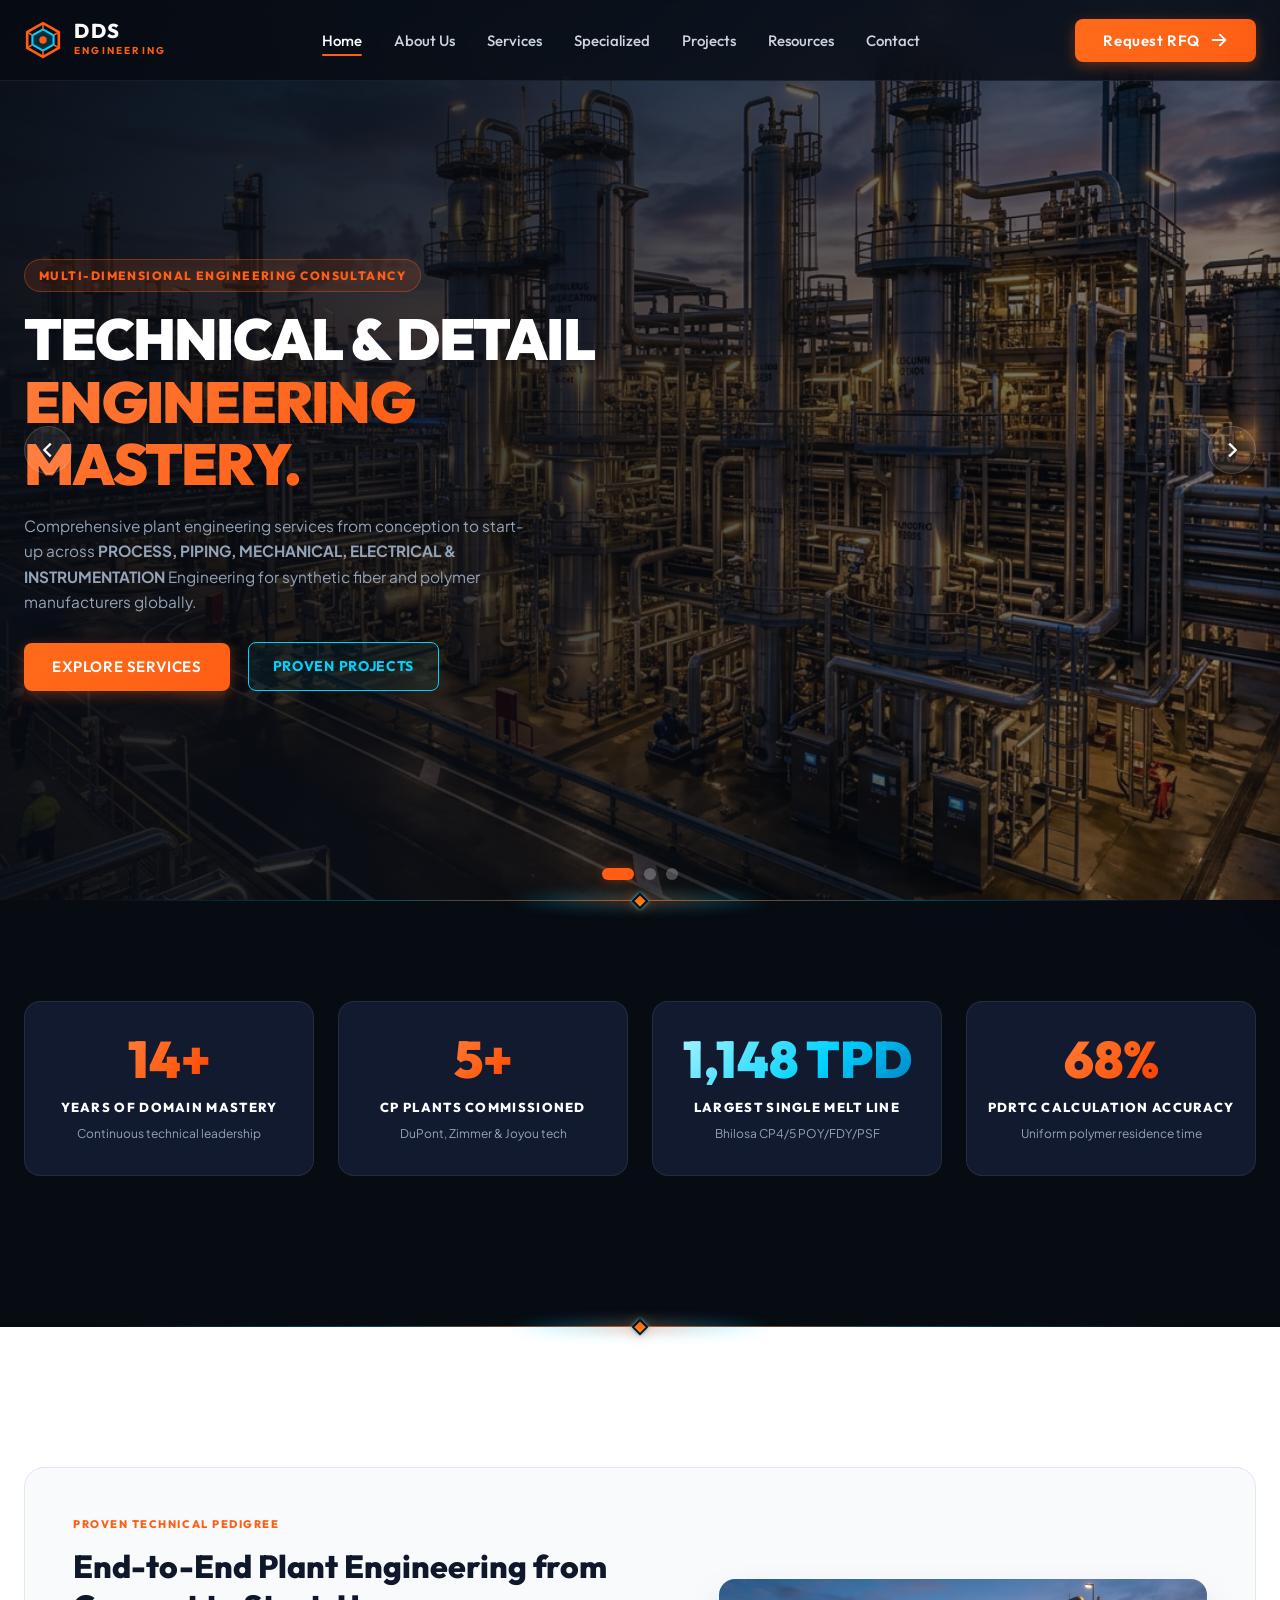
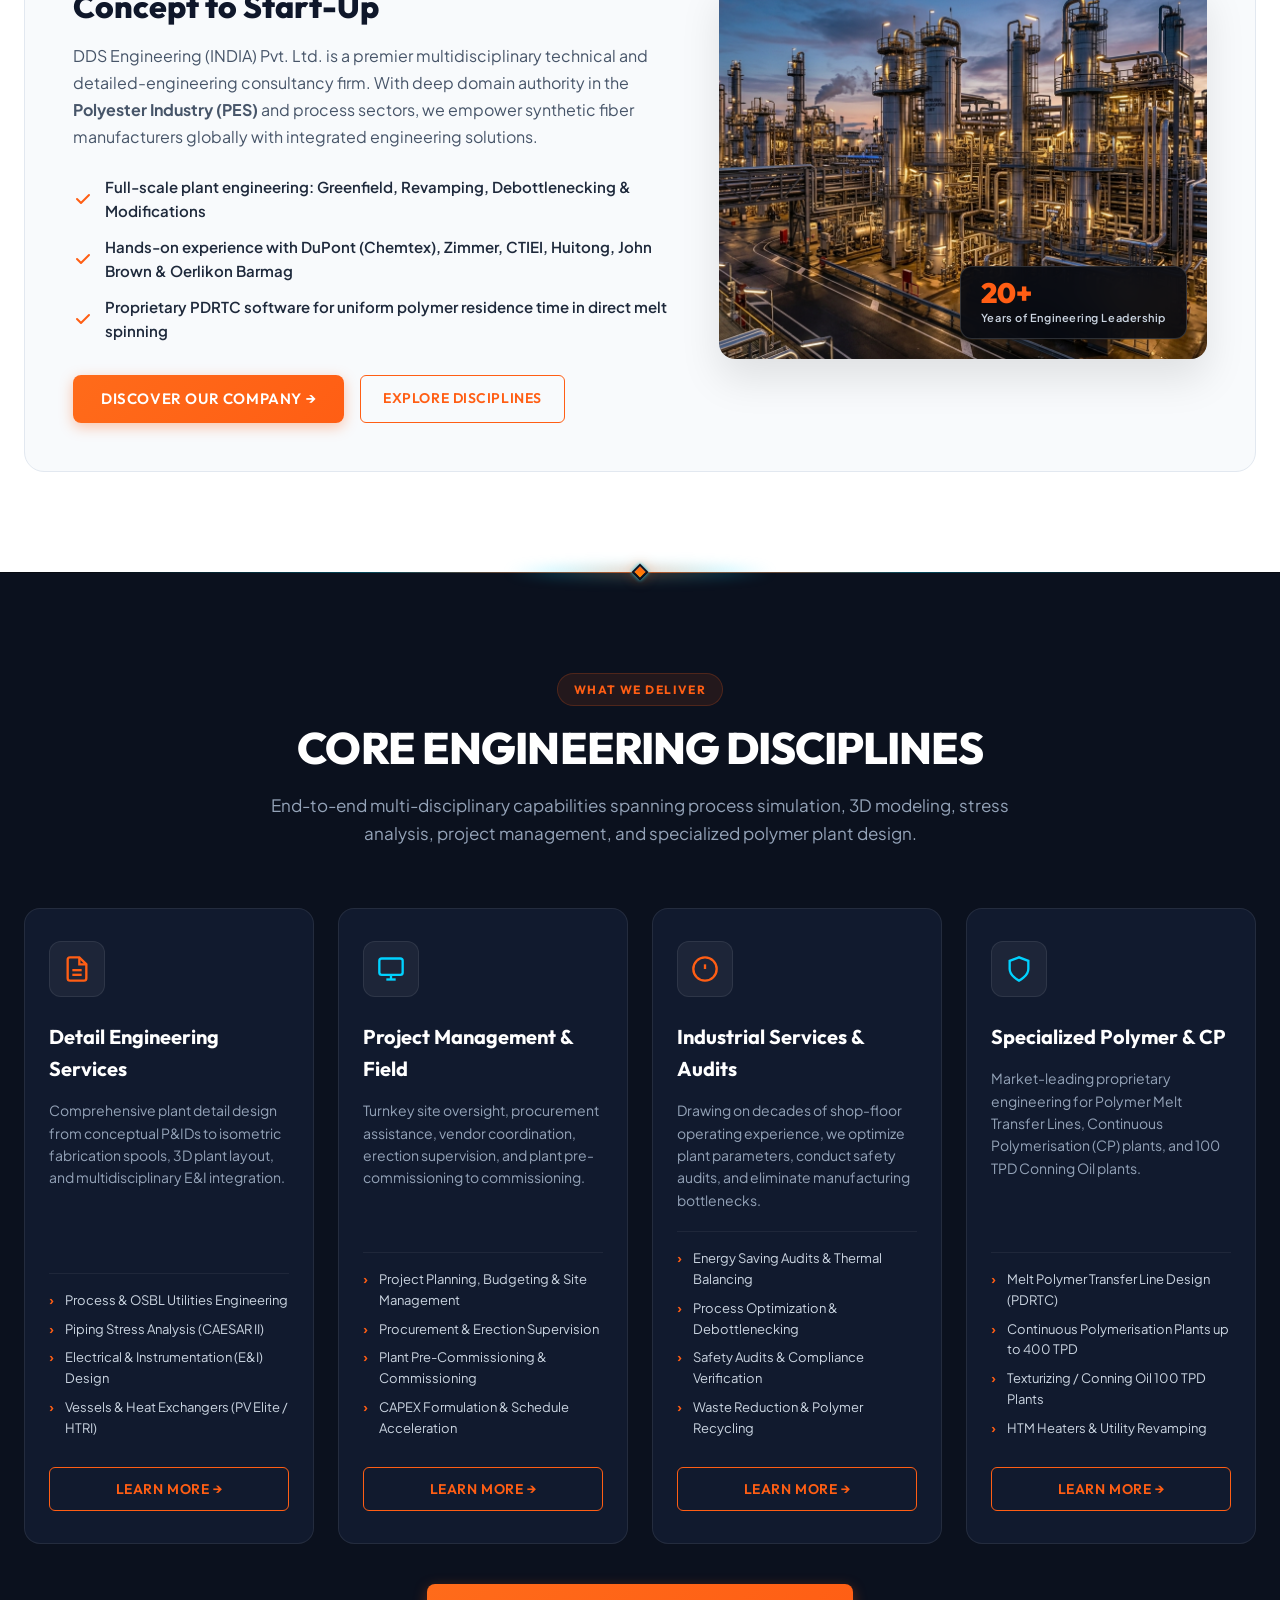
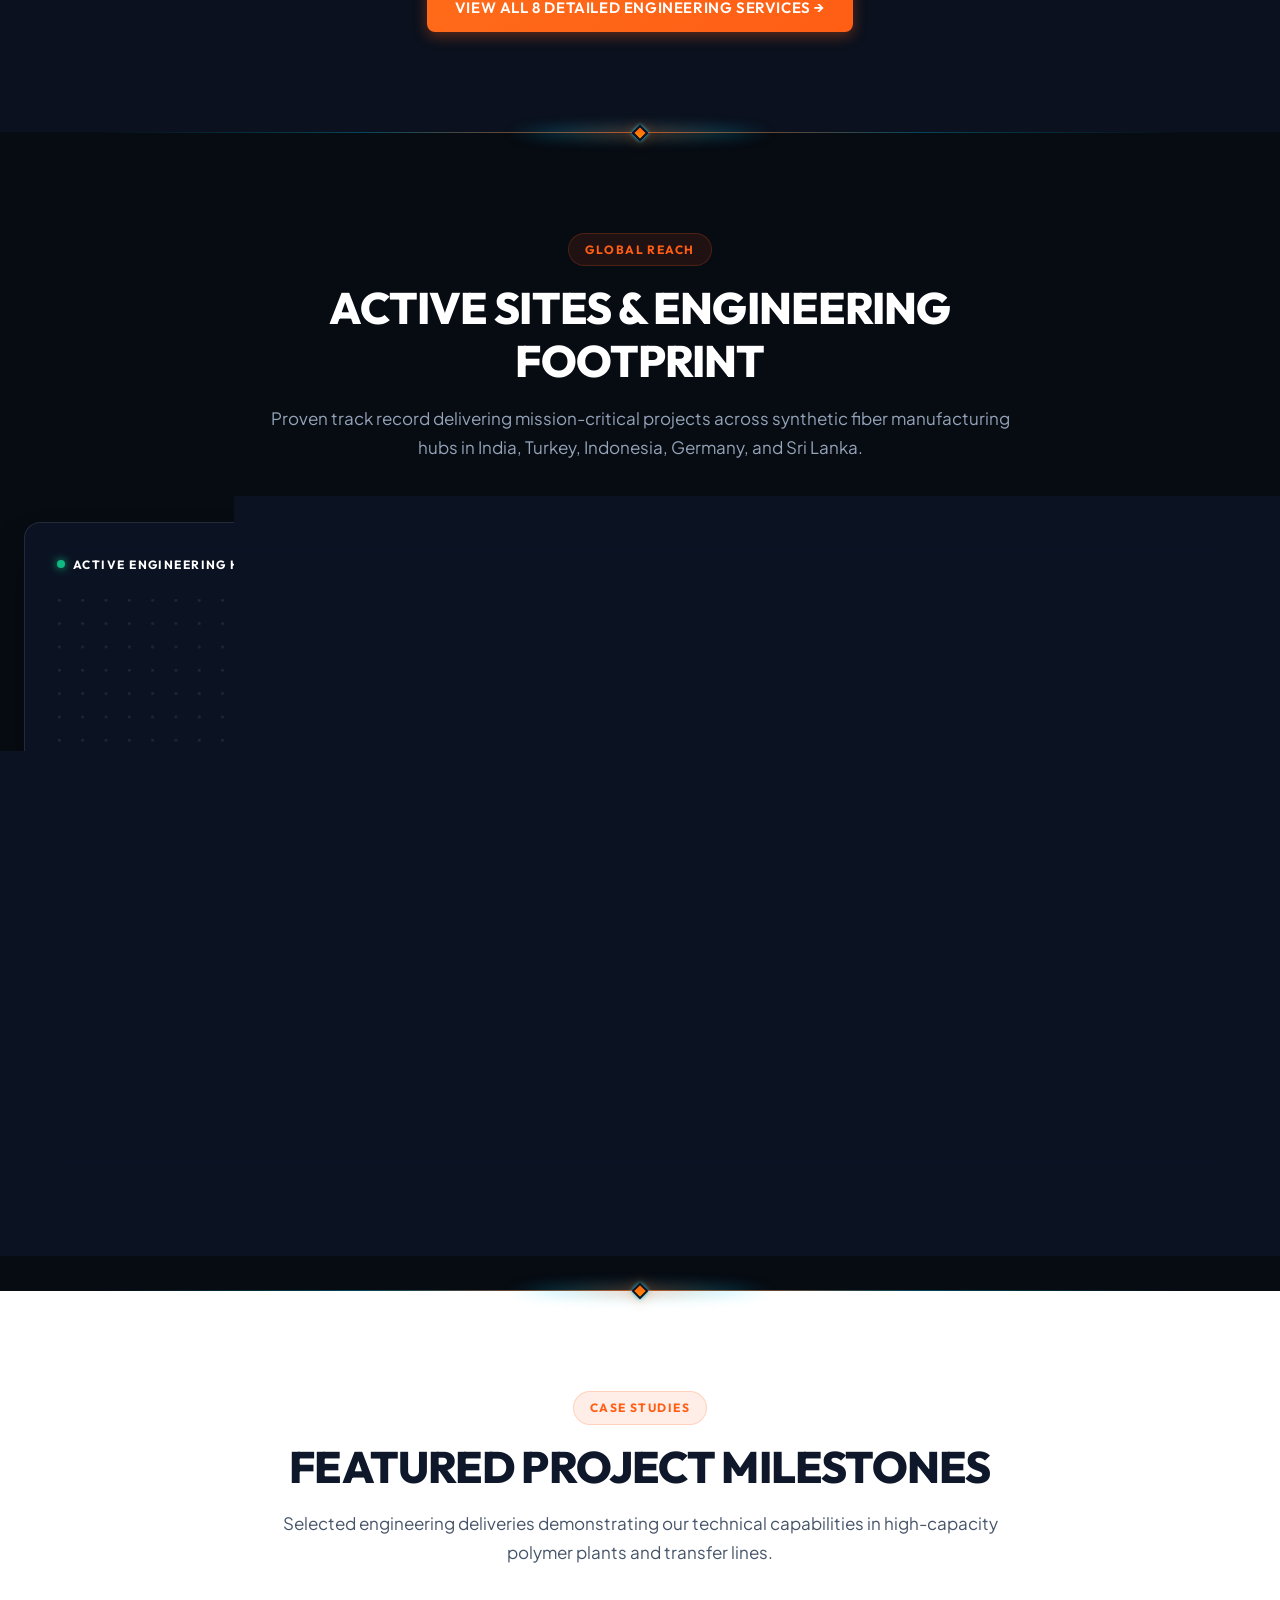
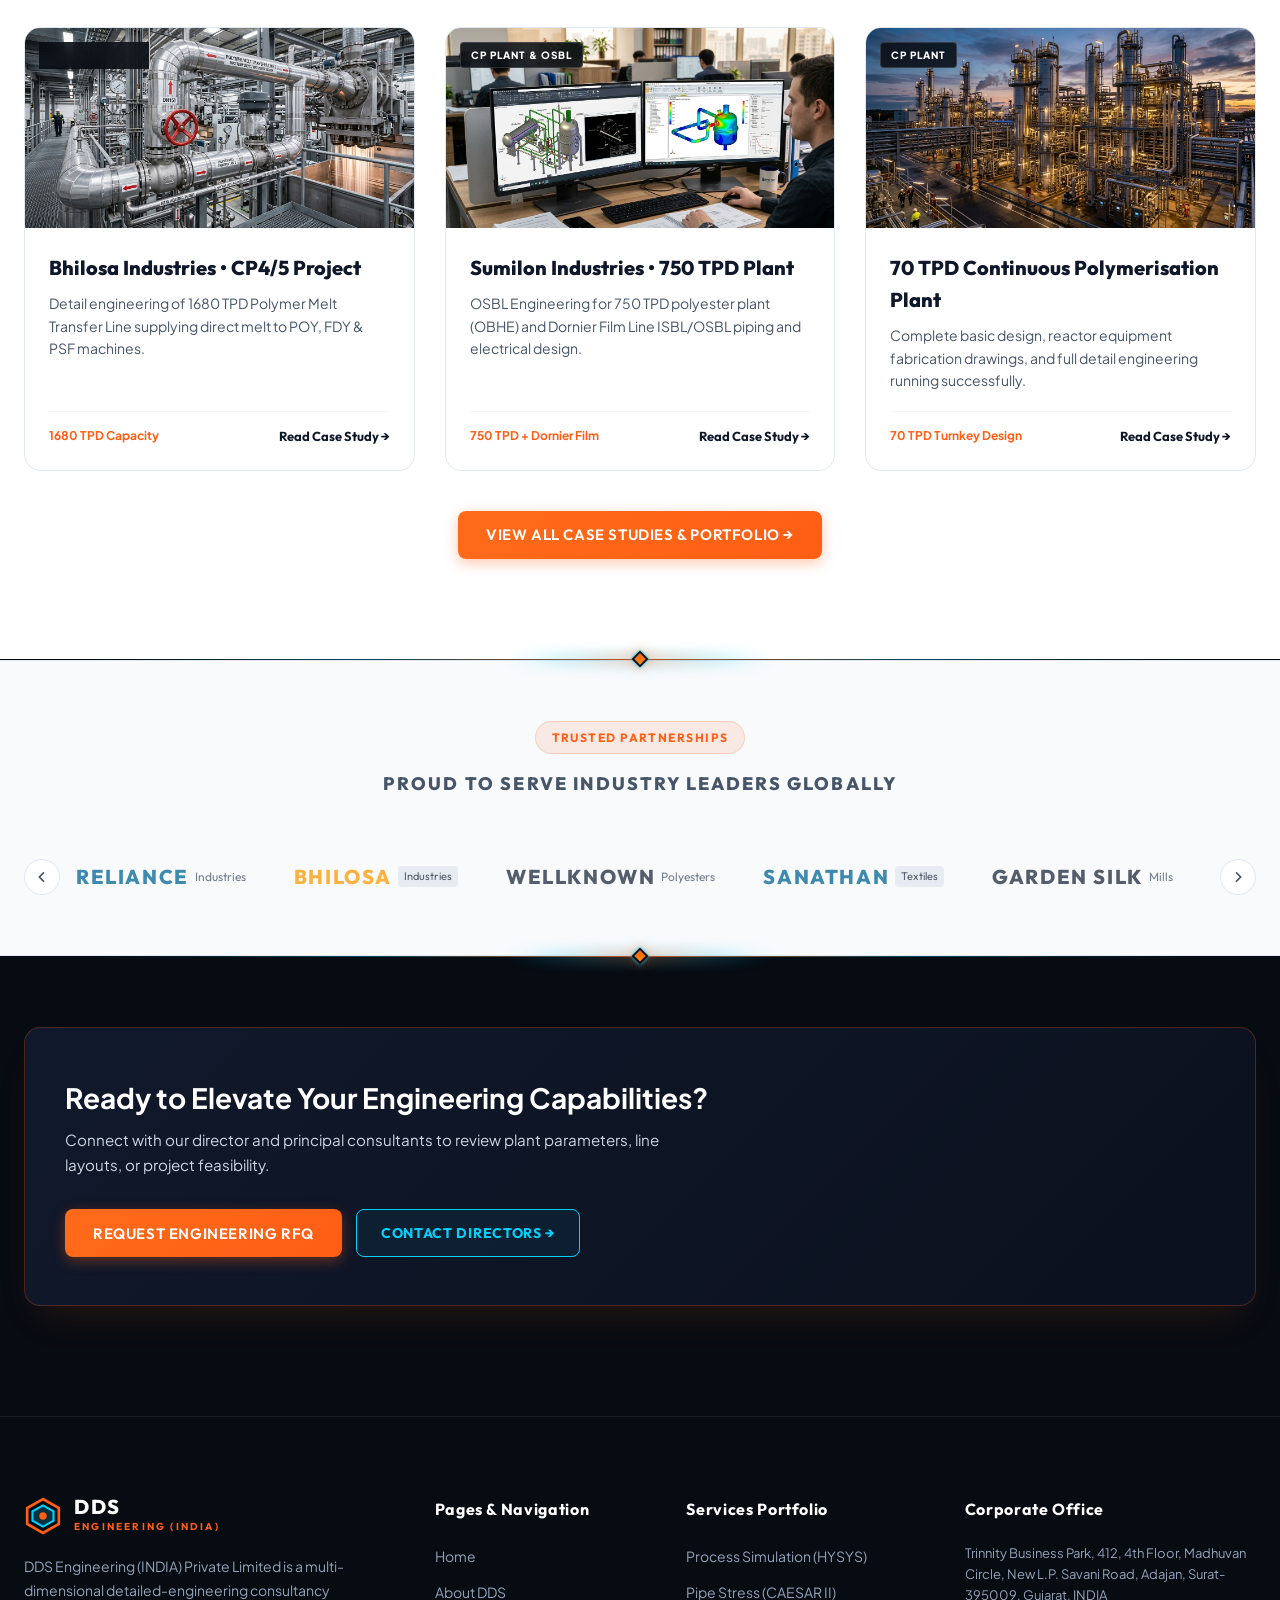
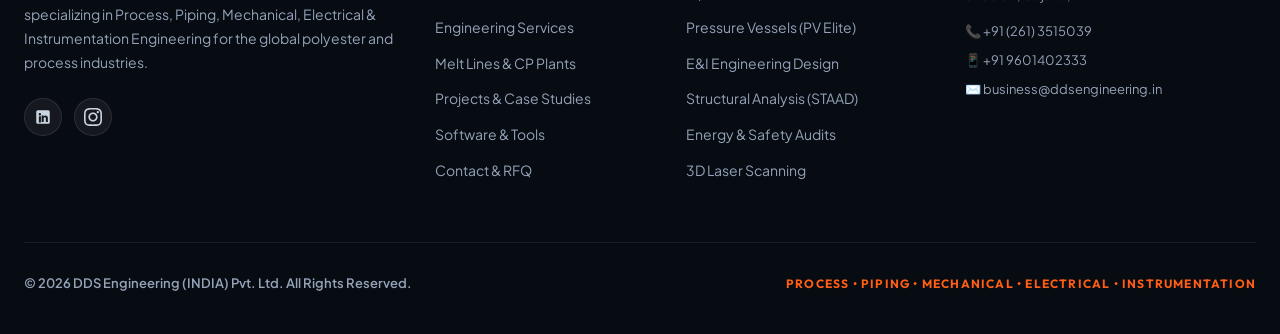
==== index.html @ 58f3deb9 "Initial Load of template" ====
<!DOCTYPE html>
<html lang="en">
<head>
  <meta charset="UTF-8">
  <meta name="viewport" content="width=device-width, initial-scale=1.0">
  <title>DDS Engineering (INDIA) Pvt. Ltd. | Multi-Dimensional Detailed Engineering Consultancy</title>
  <meta name="description" content="DDS Engineering (INDIA) Pvt. Ltd. provides comprehensive technical and detailed-engineering consultancy in PROCESS, PIPING, MECHANICAL, ELECTRICAL & INSTRUMENTATION engineering, specializing in Polyester (PES), CP Plants, and Melt Polymer Transfer Lines.">
  
  <!-- Google Fonts: Outfit (Headings) & Plus Jakarta Sans (Body) -->
  <link rel="preconnect" href="https://fonts.googleapis.com">
  <link rel="preconnect" href="https://fonts.gstatic.com" crossorigin>
  <link href="https://fonts.googleapis.com/css2?family=Outfit:wght@400;500;600;700;800;900&family=Plus+Jakarta+Sans:wght@300;400;500;600;700;800&family=JetBrains+Mono:wght@400;500;700&display=swap" rel="stylesheet">
  
  <link rel="stylesheet" href="styles.css">
</head>
<body>

  <!-- ==================== TOP NAVIGATION BAR ==================== -->
  <header class="site-header" id="siteHeader">
    <div class="container header-container">
      <a href="index.html" class="brand-logo" id="navLogo">
        <div class="logo-icon">
          <svg viewBox="0 0 36 36" fill="none" xmlns="http://www.w3.org/2000/svg">
            <path d="M18 2L3 10.5V25.5L18 34L33 25.5V10.5L18 2Z" stroke="#FF5E14" stroke-width="2.5" stroke-linejoin="round"/>
            <path d="M18 8L8 13.5V22.5L18 28L28 22.5V13.5L18 8Z" fill="#00D2FF" fill-opacity="0.18" stroke="#00D2FF" stroke-width="2"/>
            <circle cx="18" cy="18" r="3.5" fill="#FF5E14"/>
            <path d="M18 2V8M3 10.5L8 13.5M33 10.5L28 13.5M3 25.5L8 22.5M33 25.5L28 22.5M18 34V28" stroke="#FF5E14" stroke-width="1.5"/>
          </svg>
        </div>
        <div class="logo-text">
          <span class="logo-main">DDS</span>
          <span class="logo-sub">ENGINEERING</span>
        </div>
      </a>

      <!-- Desktop Nav Links -->
      <nav class="nav-menu" id="navMenu">
        <ul class="nav-list">
          <li><a href="index.html" class="nav-link active" id="navHome">Home</a></li>
          <li><a href="about.html" class="nav-link" id="navAbout">About Us</a></li>
          <li><a href="services.html" class="nav-link" id="navServices">Services</a></li>
          <li><a href="specialized.html" class="nav-link" id="navSpecialized">Specialized</a></li>
          <li><a href="projects.html" class="nav-link" id="navProjects">Projects</a></li>
          <li><a href="resources.html" class="nav-link" id="navResources">Resources</a></li>
          <li><a href="contact.html" class="nav-link" id="navContact">Contact</a></li>
        </ul>
      </nav>

      <!-- Right Action CTA -->
      <div class="header-actions">
        <button class="btn btn-primary btn-glow" id="btnRequestQuoteHeader" onclick="openQuoteModal()">
          Request RFQ
          <svg class="btn-icon" viewBox="0 0 20 20" fill="currentColor">
            <path fill-rule="evenodd" d="M10.293 3.293a1 1 0 011.414 0l6 6a1 1 0 010 1.414l-6 6a1 1 0 01-1.414-1.414L14.586 11H3a1 1 0 110-2h11.586l-4.293-4.293a1 1 0 010-1.414z" clip-rule="evenodd" />
          </svg>
        </button>

        <!-- Mobile Hamburger Toggle -->
        <button class="hamburger-btn" id="mobileMenuToggle" aria-label="Toggle Navigation Menu">
          <span class="bar"></span>
          <span class="bar"></span>
          <span class="bar"></span>
        </button>
      </div>
    </div>
  </header>

  <!-- Mobile Drawer Menu -->
  <div class="mobile-drawer" id="mobileDrawer">
    <div class="drawer-header">
      <div class="logo-text">
        <span class="logo-main">DDS</span>
        <span class="logo-sub">ENGINEERING (INDIA)</span>
      </div>
      <button class="drawer-close" id="drawerClose">&times;</button>
    </div>
    <ul class="mobile-nav-list">
      <li><a href="index.html" class="mobile-nav-link" onclick="closeDrawer()">Home</a></li>
      <li><a href="about.html" class="mobile-nav-link" onclick="closeDrawer()">About Company</a></li>
      <li><a href="services.html" class="mobile-nav-link" onclick="closeDrawer()">Engineering Services</a></li>
      <li><a href="specialized.html" class="mobile-nav-link" onclick="closeDrawer()">Specialized &amp; Melt Lines</a></li>
      <li><a href="projects.html" class="mobile-nav-link" onclick="closeDrawer()">Featured Projects</a></li>
      <li><a href="resources.html" class="mobile-nav-link" onclick="closeDrawer()">Software &amp; Tools</a></li>
      <li><a href="contact.html" class="mobile-nav-link" onclick="closeDrawer()">Contact Us</a></li>
    </ul>
    <div class="drawer-footer">
      <button class="btn btn-primary btn-block" onclick="closeDrawer(); openQuoteModal();">Request Engineering RFQ</button>
      <div class="drawer-contact-info">
        <p>📞 +91 (261) 3515039 / +91 9601402333</p>
        <p>✉️ business@ddsengineering.in</p>
      </div>
    </div>
  </div>
  <div class="drawer-overlay" id="drawerOverlay" onclick="closeDrawer()"></div>

  <main>
    <!-- ==================== 1. HERO SECTION & SLIDER ==================== -->
    <section class="hero-section" id="hero">
      <!-- Hero Background Image Track -->
      <div class="hero-bg-wrap">
        <img src="assets/dds_plant_hero.jpg" alt="Continuous Polymerization Plant" class="hero-bg-full active" loading="eager">
        <img src="assets/dds_melt_transfer.jpg" alt="Melt Polymer Transfer Line" class="hero-bg-full" loading="eager">
        <img src="assets/dds_cad_piping.jpg" alt="3D Plant Modeling & CAD Engineering" class="hero-bg-full" loading="eager">
        <div class="hero-bg-overlay"></div>
      </div>

      <!-- Left Arrow -->
      <button class="hero-side-arrow hero-side-arrow-left" id="heroPrevBtn" aria-label="Previous Slide">
        <svg viewBox="0 0 24 24" fill="none" stroke="currentColor" stroke-width="2.5">
          <path d="M15 19l-7-7 7-7"/>
        </svg>
      </button>

      <!-- Right Arrow -->
      <button class="hero-side-arrow hero-side-arrow-right" id="heroNextBtn" aria-label="Next Slide">
        <svg viewBox="0 0 24 24" fill="none" stroke="currentColor" stroke-width="2.5">
          <path d="M9 5l7 7-7 7"/>
        </svg>
      </button>

      <div class="container hero-container">
        <div class="hero-content">
          <div class="hero-slider-wrapper">
            <!-- Slide 1 -->
            <div class="hero-slide active" data-slide="0">
              <span class="hero-tag-badge">MULTI-DIMENSIONAL ENGINEERING CONSULTANCY</span>
              <h1 class="hero-title">
                TECHNICAL &amp; DETAIL <br>
                <span class="text-gradient-orange">ENGINEERING MASTERY.</span>
              </h1>
              <p class="hero-subtitle">
                Comprehensive plant engineering services from conception to start-up across <strong>PROCESS, PIPING, MECHANICAL, ELECTRICAL &amp; INSTRUMENTATION</strong> Engineering for synthetic fiber and polymer manufacturers globally.
              </p>
              <div class="hero-buttons">
                <a href="services.html" class="btn btn-primary btn-glow" id="btnHeroExplore">
                  EXPLORE SERVICES
                </a>
                <a href="projects.html" class="btn btn-outline-cyan">
                  PROVEN PROJECTS
                </a>
              </div>
            </div>

            <!-- Slide 2 -->
            <div class="hero-slide" data-slide="1">
              <span class="hero-tag-badge cyan">SPECIALIZED POLYMER PIPING</span>
              <h1 class="hero-title">
                INDIA'S LEADING <br>
                <span class="text-gradient-cyan">POLYMER TRANSFER LINE DESIGNER.</span>
              </h1>
              <p class="hero-subtitle">
                High-temperature (&gt;280&deg;C) &amp; high-pressure (&gt;150 bar) jacketed piping systems powered by proprietary Pressure Drop &amp; Residence Time Calculations (PDRTC) for uniform direct melt spinning.
              </p>
              <div class="hero-buttons">
                <a href="specialized.html" class="btn btn-primary btn-glow">SPECIALIZED CAPABILITIES</a>
                <a href="contact.html" class="btn btn-outline-cyan">CONSULT AN EXPERT</a>
              </div>
            </div>

            <!-- Slide 3 -->
            <div class="hero-slide" data-slide="2">
              <span class="hero-tag-badge">TURNKEY INDUSTRIAL CAPABILITY</span>
              <h1 class="hero-title">
                CONTINUOUS POLYMERISATION <br>
                <span class="text-gradient-orange">&amp; SPECIALTY PLANTS.</span>
              </h1>
              <p class="hero-subtitle">
                Basic and detailed engineering for Continuous Polymerisation (CP) Plants up to 400 TPD, 100 TPD Conning Oil plants, utilities, debottlenecking, and greenfield installations.
              </p>
              <div class="hero-buttons">
                <a href="projects.html" class="btn btn-primary btn-glow">VIEW CASE STUDIES</a>
                <button class="btn btn-outline-cyan" onclick="openQuoteModal()">REQUEST ENGINEERING RFQ</button>
              </div>
            </div>
          </div>
        </div>
      </div>

      <!-- Bottom Dots -->
      <div class="hero-bottom-dots" id="heroDots">
        <span class="dot active" data-index="0"></span>
        <span class="dot" data-index="1"></span>
        <span class="dot" data-index="2"></span>
      </div>
    </section>

    <!-- ==================== SECTION DIVIDER ==================== -->
    <div class="section-divider-glow">
      <div class="section-divider-diamond"></div>
    </div>

    <!-- ==================== 2. MILESTONE KPI COUNTERS ==================== -->
    <section class="milestones-section dark-deep-section" id="milestones">
      <div class="container">
        <div class="kpi-grid">
          <div class="kpi-card">
            <div class="kpi-number text-gradient-orange" data-target="20" data-suffix="+">0</div>
            <div class="kpi-label">YEARS OF DOMAIN MASTERY</div>
            <div class="kpi-sub">Continuous technical leadership</div>
          </div>

          <div class="kpi-card">
            <div class="kpi-number text-gradient-orange" data-target="8" data-suffix="+">0</div>
            <div class="kpi-label">CP PLANTS COMMISSIONED</div>
            <div class="kpi-sub">DuPont, Zimmer &amp; Joyou tech</div>
          </div>

          <div class="kpi-card">
            <div class="kpi-number text-gradient-cyan" data-target="1680" data-suffix=" TPD">0</div>
            <div class="kpi-label">LARGEST SINGLE MELT LINE</div>
            <div class="kpi-sub">Bhilosa CP4/5 POY/FDY/PSF</div>
          </div>

          <div class="kpi-card">
            <div class="kpi-number text-gradient-orange" data-target="100" data-suffix="%">0</div>
            <div class="kpi-label">PDRTC CALCULATION ACCURACY</div>
            <div class="kpi-sub">Uniform polymer residence time</div>
          </div>
        </div>
      </div>
    </section>

    <!-- ==================== SECTION DIVIDER ==================== -->
    <div class="section-divider-glow">
      <div class="section-divider-diamond"></div>
    </div>

    <!-- ==================== 3. ABOUT OVERVIEW PREVIEW ==================== -->
    <section class="about-section light-section" id="aboutPreview">
      <div class="container">
        <div class="about-feature-split">
          <div class="about-card-left">
            <div class="feature-badge">PROVEN TECHNICAL PEDIGREE</div>
            <h2 class="about-feature-title">End-to-End Plant Engineering from Concept to Start-Up</h2>
            <p class="about-feature-p">
              DDS Engineering (INDIA) Pvt. Ltd. is a premier multidisciplinary technical and detailed-engineering consultancy firm. With deep domain authority in the <strong>Polyester Industry (PES)</strong> and process sectors, we empower synthetic fiber manufacturers globally with integrated engineering solutions.
            </p>
            <div class="feature-checklist">
              <div class="check-item">
                <svg class="check-icon" viewBox="0 0 20 20" fill="currentColor">
                  <path fill-rule="evenodd" d="M16.707 5.293a1 1 0 010 1.414l-8 8a1 1 0 01-1.414 0l-4-4a1 1 0 011.414-1.414L8 12.586l7.293-7.293a1 1 0 011.414 0z" clip-rule="evenodd"/>
                </svg>
                <span>Full-scale plant engineering: Greenfield, Revamping, Debottlenecking &amp; Modifications</span>
              </div>
              <div class="check-item">
                <svg class="check-icon" viewBox="0 0 20 20" fill="currentColor">
                  <path fill-rule="evenodd" d="M16.707 5.293a1 1 0 010 1.414l-8 8a1 1 0 01-1.414 0l-4-4a1 1 0 011.414-1.414L8 12.586l7.293-7.293a1 1 0 011.414 0z" clip-rule="evenodd"/>
                </svg>
                <span>Hands-on experience with DuPont (Chemtex), Zimmer, CTIEI, Huitong, John Brown &amp; Oerlikon Barmag</span>
              </div>
              <div class="check-item">
                <svg class="check-icon" viewBox="0 0 20 20" fill="currentColor">
                  <path fill-rule="evenodd" d="M16.707 5.293a1 1 0 010 1.414l-8 8a1 1 0 01-1.414 0l-4-4a1 1 0 011.414-1.414L8 12.586l7.293-7.293a1 1 0 011.414 0z" clip-rule="evenodd"/>
                </svg>
                <span>Proprietary PDRTC software for uniform polymer residence time in direct melt spinning</span>
              </div>
            </div>
            <div style="margin-top: 28px; display: flex; gap: 16px; flex-wrap: wrap;">
              <a href="about.html" class="btn btn-primary">DISCOVER OUR COMPANY &rarr;</a>
              <a href="services.html" class="btn btn-outline-orange">EXPLORE DISCIPLINES</a>
            </div>
          </div>

          <div class="about-card-right">
            <div class="img-wrapper">
              <img src="assets/dds_plant_hero.jpg" alt="DDS Engineering Plant Capability" class="feature-img" loading="lazy">
              <div class="floating-experience-pill">
                <span class="exp-num">20+</span>
                <span class="exp-text">Years of Engineering Leadership</span>
              </div>
            </div>
          </div>
        </div>
      </div>
    </section>

    <!-- ==================== SECTION DIVIDER ==================== -->
    <div class="section-divider-glow">
      <div class="section-divider-diamond"></div>
    </div>

    <!-- ==================== 4. ENGINEERING DISCIPLINES GRID ==================== -->
    <section class="services-section dark-section" id="servicesPreview">
      <div class="container">
        <div class="section-header text-center">
          <span class="section-badge-pill orange">WHAT WE DELIVER</span>
          <h2 class="section-title text-white">CORE ENGINEERING DISCIPLINES</h2>
          <p class="section-description text-gray">
            End-to-end multi-disciplinary capabilities spanning process simulation, 3D modeling, stress analysis, project management, and specialized polymer plant design.
          </p>
        </div>

        <div class="services-grid">
          <!-- Card 1 -->
          <div class="service-card" id="serviceDetail">
            <div class="service-icon-box">
              <svg viewBox="0 0 24 24" fill="none" stroke="#FF5E14" stroke-width="2">
                <path d="M14 2H6a2 2 0 0 0-2 2v16a2 2 0 0 0 2 2h12a2 2 0 0 0 2-2V8z"/>
                <polyline points="14 2 14 8 20 8"/>
                <line x1="16" y1="13" x2="8" y2="13"/>
                <line x1="16" y1="17" x2="8" y2="17"/>
              </svg>
            </div>
            <h3 class="service-title">Detail Engineering Services</h3>
            <p class="service-desc">
              Comprehensive plant detail design from conceptual P&amp;IDs to isometric fabrication spools, 3D plant layout, and multidisciplinary E&amp;I integration.
            </p>
            <ul class="service-features">
              <li>Process &amp; OSBL Utilities Engineering</li>
              <li>Piping Stress Analysis (CAESAR II)</li>
              <li>Electrical &amp; Instrumentation (E&amp;I) Design</li>
              <li>Vessels &amp; Heat Exchangers (PV Elite / HTRI)</li>
            </ul>
            <a href="services.html#detail" class="btn btn-outline-orange">LEARN MORE &rarr;</a>
          </div>

          <!-- Card 2 -->
          <div class="service-card" id="serviceProjectMgmt">
            <div class="service-icon-box">
              <svg viewBox="0 0 24 24" fill="none" stroke="#00D2FF" stroke-width="2">
                <rect x="2" y="3" width="20" height="14" rx="2" ry="2"/>
                <line x1="8" y1="21" x2="16" y2="21"/>
                <line x1="12" y1="17" x2="12" y2="21"/>
              </svg>
            </div>
            <h3 class="service-title">Project Management &amp; Field</h3>
            <p class="service-desc">
              Turnkey site oversight, procurement assistance, vendor coordination, erection supervision, and plant pre-commissioning to commissioning.
            </p>
            <ul class="service-features">
              <li>Project Planning, Budgeting &amp; Site Management</li>
              <li>Procurement &amp; Erection Supervision</li>
              <li>Plant Pre-Commissioning &amp; Commissioning</li>
              <li>CAPEX Formulation &amp; Schedule Acceleration</li>
            </ul>
            <a href="services.html#field" class="btn btn-outline-orange">LEARN MORE &rarr;</a>
          </div>

          <!-- Card 3 -->
          <div class="service-card" id="serviceIndustrial">
            <div class="service-icon-box">
              <svg viewBox="0 0 24 24" fill="none" stroke="#FF5E14" stroke-width="2">
                <circle cx="12" cy="12" r="10"/>
                <line x1="12" y1="8" x2="12" y2="12"/>
                <line x1="12" y1="16" x2="12.01" y2="16"/>
              </svg>
            </div>
            <h3 class="service-title">Industrial Services &amp; Audits</h3>
            <p class="service-desc">
              Drawing on decades of shop-floor operating experience, we optimize plant parameters, conduct safety audits, and eliminate manufacturing bottlenecks.
            </p>
            <ul class="service-features">
              <li>Energy Saving Audits &amp; Thermal Balancing</li>
              <li>Process Optimization &amp; Debottlenecking</li>
              <li>Safety Audits &amp; Compliance Verification</li>
              <li>Waste Reduction &amp; Polymer Recycling</li>
            </ul>
            <a href="services.html#audits" class="btn btn-outline-orange">LEARN MORE &rarr;</a>
          </div>

          <!-- Card 4 -->
          <div class="service-card" id="serviceSpecialized">
            <div class="service-icon-box">
              <svg viewBox="0 0 24 24" fill="none" stroke="#00D2FF" stroke-width="2">
                <path d="M12 22s8-4 8-10V5l-8-3-8 3v7c0 6 8 10 8 10z"/>
              </svg>
            </div>
            <h3 class="service-title">Specialized Polymer &amp; CP</h3>
            <p class="service-desc">
              Market-leading proprietary engineering for Polymer Melt Transfer Lines, Continuous Polymerisation (CP) plants, and 100 TPD Conning Oil plants.
            </p>
            <ul class="service-features">
              <li>Melt Polymer Transfer Line Design (PDRTC)</li>
              <li>Continuous Polymerisation Plants up to 400 TPD</li>
              <li>Texturizing / Conning Oil 100 TPD Plants</li>
              <li>HTM Heaters &amp; Utility Revamping</li>
            </ul>
            <a href="specialized.html" class="btn btn-outline-orange">LEARN MORE &rarr;</a>
          </div>
        </div>

        <div class="text-center mt-40">
          <a href="services.html" class="btn btn-primary btn-glow">VIEW ALL 8 DETAILED ENGINEERING SERVICES &rarr;</a>
        </div>
      </div>
    </section>

    <!-- ==================== SECTION DIVIDER ==================== -->
    <div class="section-divider-glow">
      <div class="section-divider-diamond"></div>
    </div>

    <!-- ==================== 5. GLOBAL TELEMETRY MAP ==================== -->
    <section class="milestones-section dark-deep-section">
      <div class="container">
        <div class="section-header text-center">
          <span class="section-badge-pill">GLOBAL REACH</span>
          <h2 class="section-title text-white">ACTIVE SITES &amp; ENGINEERING FOOTPRINT</h2>
          <p class="section-description text-gray">
            Proven track record delivering mission-critical projects across synthetic fiber manufacturing hubs in India, Turkey, Indonesia, Germany, and Sri Lanka.
          </p>
        </div>

        <div class="global-map-card glass-panel-dark">
          <div class="map-card-header">
            <div class="map-status">
              <span class="pulse-dot green"></span>
              ACTIVE ENGINEERING HUBS &bull; DOMESTIC &amp; OVERSEAS LOCATIONS
            </div>
            <div class="map-legend">
              <span class="legend-item"><span class="legend-dot orange"></span> DDS HQ &bull; Surat</span>
              <span class="legend-item"><span class="legend-dot cyan"></span> Major Plant Installations</span>
            </div>
          </div>

          <div class="interactive-map-wrapper">
            <svg class="world-svg-map" viewBox="0 0 1000 480" xmlns="http://www.w3.org/2000/svg">
              <defs>
                <pattern id="dotGrid" width="20" height="20" patternUnits="userSpaceOnUse">
                  <circle cx="2" cy="2" r="1.2" fill="#1e293b"/>
                </pattern>
                <filter id="glowFilter" x="-20%" y="-20%" width="140%" height="140%">
                  <feGaussianBlur stdDeviation="4" result="blur" />
                  <feComposite in="SourceGraphic" in2="blur" operator="over" />
                </filter>
              </defs>

              <rect width="100%" height="100%" fill="url(#dotGrid)"/>

              <!-- Stylized Continents -->
              <path d="M420,80 L520,70 L550,130 L480,180 L440,150 L410,100 Z" fill="#132038" stroke="#1e3a5f" stroke-width="1.5"/>
              <path d="M430,190 L510,190 L540,280 L490,380 L430,340 L410,250 Z" fill="#132038" stroke="#1e3a5f" stroke-width="1.5"/>
              <path d="M530,90 L760,70 L830,170 L750,260 L620,220 L550,140 Z" fill="#132038" stroke="#1e3a5f" stroke-width="1.5"/>
              <path d="M740,250 L840,240 L880,340 L800,380 L740,320 Z" fill="#132038" stroke="#1e3a5f" stroke-width="1.5"/>

              <!-- Connecting Vector Curves -->
              <path d="M635,210 Q580,150 515,140" fill="none" stroke="#00D2FF" stroke-width="1.5" stroke-dasharray="6,6" opacity="0.7"/>
              <path d="M635,210 Q680,260 740,280" fill="none" stroke="#FF5E14" stroke-width="1.5" stroke-dasharray="6,6" opacity="0.7"/>
              <path d="M635,210 Q650,240 655,270" fill="none" stroke="#00D2FF" stroke-width="1.5" stroke-dasharray="6,6" opacity="0.7"/>

              <!-- Interactive Location Pins -->
              <g class="map-pin" data-city="Surat, Gujarat (DDS HQ)" data-metrics="Corporate HQ &bull; Detailed Design Center &bull; Bhilosa &amp; Garden Silk Mills Projects" transform="translate(635, 210)">
                <circle cx="0" cy="0" r="16" fill="#FF5E14" fill-opacity="0.25" class="radar-wave"/>
                <circle cx="0" cy="0" r="7" fill="#FF5E14" filter="url(#glowFilter)"/>
                <text x="14" y="4" fill="#FFFFFF" font-size="12" font-weight="700" font-family="Plus Jakarta Sans">Surat HQ (India)</text>
              </g>

              <g class="map-pin" data-city="Silvassa / DNH" data-metrics="Polymer Transfer Line Projects &bull; Sanathan, DNH Spinners &amp; Beekaylon" transform="translate(630, 222)">
                <circle cx="0" cy="0" r="10" fill="#00D2FF" fill-opacity="0.2" class="radar-wave"/>
                <circle cx="0" cy="0" r="5" fill="#00D2FF"/>
              </g>

              <g class="map-pin" data-city="Dahej &amp; Bharuch" data-metrics="750 TPD Sumilon Polyester &amp; Dornier Film Line OSBL/ISBL" transform="translate(630, 200)">
                <circle cx="0" cy="0" r="10" fill="#00D2FF" fill-opacity="0.2" class="radar-wave"/>
                <circle cx="0" cy="0" r="5" fill="#00D2FF"/>
              </g>

              <g class="map-pin" data-city="Gaziantep &amp; Adana, Turkey" data-metrics="Koza Polyester Melt Lines &amp; SASA Polymer Cooler Addition" transform="translate(515, 140)">
                <circle cx="0" cy="0" r="14" fill="#00D2FF" fill-opacity="0.2" class="radar-wave"/>
                <circle cx="0" cy="0" r="6" fill="#00D2FF" filter="url(#glowFilter)"/>
                <text x="12" y="4" fill="#FFFFFF" font-size="11" font-weight="600" font-family="Plus Jakarta Sans">Turkey (Koza &amp; SASA)</text>
              </g>

              <g class="map-pin" data-city="Purwakarta, Indonesia" data-metrics="Indorama Indonesia Polymer Transfer Line Redesign &amp; APF Consulting" transform="translate(740, 280)">
                <circle cx="0" cy="0" r="14" fill="#00D2FF" fill-opacity="0.2" class="radar-wave"/>
                <circle cx="0" cy="0" r="6" fill="#00D2FF" filter="url(#glowFilter)"/>
                <text x="12" y="4" fill="#FFFFFF" font-size="11" font-weight="600" font-family="Plus Jakarta Sans">Indonesia (Indorama)</text>
              </g>

              <g class="map-pin" data-city="Colombo, Sri Lanka" data-metrics="Process Consultancy for Extruder POY Spinners &amp; Texturisers" transform="translate(655, 270)">
                <circle cx="0" cy="0" r="10" fill="#FF5E14" fill-opacity="0.2" class="radar-wave"/>
                <circle cx="0" cy="0" r="5" fill="#FF5E14"/>
                <text x="10" y="4" fill="#FFFFFF" font-size="10" font-weight="600" font-family="Plus Jakarta Sans">Sri Lanka</text>
              </g>

              <g class="map-pin" data-city="Germany Technical Base" data-metrics="Girma Makonnen (Technical Head) &bull; European Engineering Liaison" transform="translate(460, 110)">
                <circle cx="0" cy="0" r="12" fill="#00D2FF" fill-opacity="0.2" class="radar-wave"/>
                <circle cx="0" cy="0" r="5" fill="#00D2FF"/>
                <text x="12" y="4" fill="#FFFFFF" font-size="11" font-weight="600" font-family="Plus Jakarta Sans">Germany (Technical Desk)</text>
              </g>
            </svg>

            <!-- Map Tooltip -->
            <div class="map-tooltip" id="mapTooltip">
              <strong id="tooltipCity">Location</strong>
              <span id="tooltipMetrics">Details</span>
            </div>
          </div>
        </div>
      </div>
    </section>

    <!-- ==================== SECTION DIVIDER ==================== -->
    <div class="section-divider-glow">
      <div class="section-divider-diamond"></div>
    </div>

    <!-- ==================== 6. SPOTLIGHT CASE STUDIES PREVIEW ==================== -->
    <section class="projects-section light-section" id="projectsPreview">
      <div class="container">
        <div class="section-header text-center">
          <span class="section-badge-pill">CASE STUDIES</span>
          <h2 class="section-title">FEATURED PROJECT MILESTONES</h2>
          <p class="section-description">
            Selected engineering deliveries demonstrating our technical capabilities in high-capacity polymer plants and transfer lines.
          </p>
        </div>

        <div class="projects-grid">
          <!-- Case 1 -->
          <div class="project-card">
            <div class="project-thumb">
              <img src="assets/dds_melt_transfer.jpg" alt="Bhilosa CP4/5 Transfer Line" loading="lazy">
              <span class="project-badge">TRANSFER LINE</span>
            </div>
            <div class="project-body">
              <h3 class="project-title">Bhilosa Industries &bull; CP4/5 Project</h3>
              <p class="project-snippet">Detail engineering of 1680 TPD Polymer Melt Transfer Line supplying direct melt to POY, FDY &amp; PSF machines.</p>
              <div class="project-footer">
                <span class="project-metric">1680 TPD Capacity</span>
                <button class="read-more-btn" onclick="openProjectModal(1)">Read Case Study &rarr;</button>
              </div>
            </div>
          </div>

          <!-- Case 2 -->
          <div class="project-card">
            <div class="project-thumb">
              <img src="assets/dds_cad_piping.jpg" alt="Sumilon Industries 750 TPD" loading="lazy">
              <span class="project-badge">CP PLANT &amp; OSBL</span>
            </div>
            <div class="project-body">
              <h3 class="project-title">Sumilon Industries &bull; 750 TPD Plant</h3>
              <p class="project-snippet">OSBL Engineering for 750 TPD polyester plant (OBHE) and Dornier Film Line ISBL/OSBL piping and electrical design.</p>
              <div class="project-footer">
                <span class="project-metric">750 TPD + Dornier Film</span>
                <button class="read-more-btn" onclick="openProjectModal(3)">Read Case Study &rarr;</button>
              </div>
            </div>
          </div>

          <!-- Case 3 -->
          <div class="project-card">
            <div class="project-thumb">
              <img src="assets/dds_plant_hero.jpg" alt="70 TPD CP Plant Execution" loading="lazy">
              <span class="project-badge">CP PLANT</span>
            </div>
            <div class="project-body">
              <h3 class="project-title">70 TPD Continuous Polymerisation Plant</h3>
              <p class="project-snippet">Complete basic design, reactor equipment fabrication drawings, and full detail engineering running successfully.</p>
              <div class="project-footer">
                <span class="project-metric">70 TPD Turnkey Design</span>
                <button class="read-more-btn" onclick="openProjectModal(5)">Read Case Study &rarr;</button>
              </div>
            </div>
          </div>
        </div>

        <div class="text-center mt-40">
          <a href="projects.html" class="btn btn-primary">VIEW ALL CASE STUDIES &amp; PORTFOLIO &rarr;</a>
        </div>
      </div>
    </section>

    <!-- ==================== SECTION DIVIDER ==================== -->
    <div class="section-divider-glow">
      <div class="section-divider-diamond"></div>
    </div>

    <!-- ==================== 7. CLIENTS & INDUSTRY PARTNERS ==================== -->
    <section class="partners-section" id="partners">
      <div class="container">
        <div class="section-header text-center mb-30">
          <span class="section-badge-pill">TRUSTED PARTNERSHIPS</span>
          <h3 class="partners-title">PROUD TO SERVE INDUSTRY LEADERS GLOBALLY</h3>
        </div>

        <div class="partners-carousel-wrap">
          <button class="brand-arrow" id="brandPrevBtn" aria-label="Previous Brands">
            <svg viewBox="0 0 24 24" fill="none" stroke="currentColor" stroke-width="2.5"><path d="M15 19l-7-7 7-7"/></svg>
          </button>

          <div class="marquee-track-container" id="marqueeContainer">
            <div class="marquee-track" id="brandMarquee">
              <div class="brand-item">
                <div class="brand-text-logo"><span class="bold color-blue">RELIANCE</span> <span class="sub">Industries</span></div>
              </div>
              <div class="brand-item">
                <div class="brand-text-logo"><span class="bold color-orange">BHILOSA</span> <span class="badge">Industries</span></div>
              </div>
              <div class="brand-item">
                <div class="brand-text-logo"><span class="bold">WELLKNOWN</span> <span class="sub">Polyesters</span></div>
              </div>
              <div class="brand-item">
                <div class="brand-text-logo"><span class="bold color-blue">SANATHAN</span> <span class="badge">Textiles</span></div>
              </div>
              <div class="brand-item">
                <div class="brand-text-logo"><span class="bold">GARDEN SILK</span> <span class="sub">Mills</span></div>
              </div>
              <div class="brand-item">
                <div class="brand-text-logo"><span class="bold color-orange">SUMILON</span> <span class="badge">Polyester</span></div>
              </div>
              <div class="brand-item">
                <div class="brand-text-logo"><span class="bold">DNH SPINNERS</span></div>
              </div>
              <div class="brand-item">
                <div class="brand-text-logo"><span class="bold color-blue">BEEKAYLON</span></div>
              </div>
              <div class="brand-item">
                <div class="brand-text-logo"><span class="bold">KOZA</span> <span class="badge">Turkey</span></div>
              </div>
              <div class="brand-item">
                <div class="brand-text-logo"><span class="bold color-orange">SASA</span> <span class="sub">Polyester</span></div>
              </div>
              <div class="brand-item">
                <div class="brand-text-logo"><span class="bold color-blue">INDORAMA</span> <span class="badge">Global</span></div>
              </div>
              <div class="brand-item">
                <div class="brand-text-logo"><span class="bold">OERLIKON</span> <span class="sub">Barmag</span></div>
              </div>
            </div>
          </div>

          <button class="brand-arrow" id="brandNextBtn" aria-label="Next Brands">
            <svg viewBox="0 0 24 24" fill="none" stroke="currentColor" stroke-width="2.5"><path d="M9 5l7 7-7 7"/></svg>
          </button>
        </div>
      </div>
    </section>

    <!-- ==================== SECTION DIVIDER ==================== -->
    <div class="section-divider-glow">
      <div class="section-divider-diamond"></div>
    </div>

    <!-- ==================== 8. SUBPAGE CALLOUT BANNER ==================== -->
    <section class="subpage-section bg-space" style="padding-top: 0;">
      <div class="container">
        <div class="subpage-cta-banner">
          <div class="subpage-cta-content">
            <h3>Ready to Elevate Your Engineering Capabilities?</h3>
            <p>Connect with our director and principal consultants to review plant parameters, line layouts, or project feasibility.</p>
          </div>
          <div style="display: flex; gap: 14px; flex-wrap: wrap;">
            <button class="btn btn-primary btn-glow" onclick="openQuoteModal()">REQUEST ENGINEERING RFQ</button>
            <a href="contact.html" class="btn btn-outline-cyan">CONTACT DIRECTORS &rarr;</a>
          </div>
        </div>
      </div>
    </section>
  </main>

  <!-- ==================== GLOBAL FOOTER ==================== -->
  <footer class="site-footer" id="footer">
    <div class="container footer-container">
      <div class="footer-top">
        <!-- Col 1: Brand Info -->
        <div class="footer-col brand-col">
          <a href="index.html" class="brand-logo footer-logo">
            <div class="logo-icon">
              <svg viewBox="0 0 36 36" fill="none" xmlns="http://www.w3.org/2000/svg">
                <path d="M18 2L3 10.5V25.5L18 34L33 25.5V10.5L18 2Z" stroke="#FF5E14" stroke-width="2.5"/>
                <path d="M18 8L8 13.5V22.5L18 28L28 22.5V13.5L18 8Z" fill="#00D2FF" fill-opacity="0.2" stroke="#00D2FF" stroke-width="2"/>
                <circle cx="18" cy="18" r="3.5" fill="#FF5E14"/>
              </svg>
            </div>
            <div class="logo-text">
              <span class="logo-main">DDS</span>
              <span class="logo-sub">ENGINEERING (INDIA)</span>
            </div>
          </a>
          <p class="footer-bio">
            DDS Engineering (INDIA) Private Limited is a multi-dimensional detailed-engineering consultancy specializing in Process, Piping, Mechanical, Electrical &amp; Instrumentation Engineering for the global polyester and process industries.
          </p>
          <div class="social-links">
            <a href="https://www.linkedin.com/in/dds-engineering-9b109b209/" target="_blank" rel="noopener noreferrer" class="social-btn" aria-label="LinkedIn">
              <svg viewBox="0 0 24 24" fill="currentColor"><path d="M19 3a2 2 0 0 1 2 2v14a2 2 0 0 1-2 2H5a2 2 0 0 1-2-2V5a2 2 0 0 1 2-2h14m-.5 15.5v-5.3a3.26 3.26 0 0 0-3.26-3.26c-.85 0-1.84.52-2.28 1.3v-1.11h-2.79v8.37h2.79v-4.93c0-.77.62-1.4 1.39-1.4a1.4 1.4 0 0 1 1.4 1.4v4.93h2.75M6.46 10.9v8.37H9.2V10.9H6.46M7.83 6.7a1.64 1.64 0 1 0 0 3.28 1.64 1.64 0 0 0 0-3.28z"/></svg>
            </a>
            <a href="https://www.instagram.com/dds_engineering/?igshid=MzRlODBiNWFlZA%3D%3D" target="_blank" rel="noopener noreferrer" class="social-btn" aria-label="Instagram">
              <svg viewBox="0 0 24 24" fill="currentColor"><path d="M12 2.163c3.204 0 3.584.012 4.85.07 3.252.148 4.771 1.691 4.919 4.919.058 1.265.069 1.645.069 4.849 0 3.205-.012 3.584-.069 4.849-.149 3.225-1.664 4.771-4.919 4.919-1.266.058-1.644.07-4.85.07-3.204 0-3.584-.012-4.849-.07-3.26-.149-4.771-1.699-4.919-4.92-.058-1.265-.07-1.644-.07-4.849 0-3.204.013-3.583.07-4.849.149-3.227 1.664-4.771 4.919-4.919 1.266-.057 1.645-.069 4.849-.069zm0-2.163c-3.259 0-3.667.014-4.947.072-4.358.2-6.78 2.618-6.98 6.98-.059 1.281-.073 1.689-.073 4.948 0 3.259.014 3.668.072 4.948.2 4.358 2.618 6.78 6.98 6.98 1.281.058 1.689.072 4.948.072 3.259 0 3.668-.014 4.948-.072 4.354-.2 6.782-2.618 6.979-6.98.059-1.28.073-1.689.073-4.948 0-3.259-.014-3.667-.072-4.947-.196-4.354-2.617-6.78-6.979-6.98-1.281-.059-1.69-.073-4.949-.073zm0 5.838c-3.403 0-6.162 2.759-6.162 6.162s2.759 6.163 6.162 6.163 6.162-2.759 6.162-6.163c0-3.403-2.759-6.162-6.162-6.162zm0 10.162c-2.209 0-4-1.79-4-4 0-2.209 1.791-4 4-4s4 1.791 4 4c0 2.21-1.791 4-4 4zm6.406-11.845c-.796 0-1.441.645-1.441 1.44s.645 1.44 1.441 1.44c.795 0 1.439-.645 1.439-1.44s-.644-1.44-1.439-1.44z"/></svg>
            </a>
          </div>
        </div>

        <!-- Col 2: Quick Links -->
        <div class="footer-col">
          <h4 class="footer-heading">Pages &amp; Navigation</h4>
          <ul class="footer-nav">
            <li><a href="index.html">Home</a></li>
            <li><a href="about.html">About DDS</a></li>
            <li><a href="services.html">Engineering Services</a></li>
            <li><a href="specialized.html">Melt Lines &amp; CP Plants</a></li>
            <li><a href="projects.html">Projects &amp; Case Studies</a></li>
            <li><a href="resources.html">Software &amp; Tools</a></li>
            <li><a href="contact.html">Contact &amp; RFQ</a></li>
          </ul>
        </div>

        <!-- Col 3: Engineering Services -->
        <div class="footer-col">
          <h4 class="footer-heading">Services Portfolio</h4>
          <ul class="footer-nav">
            <li><a href="services.html#process">Process Simulation (HYSYS)</a></li>
            <li><a href="services.html#piping">Pipe Stress (CAESAR II)</a></li>
            <li><a href="services.html#equipment">Pressure Vessels (PV Elite)</a></li>
            <li><a href="services.html#electrical">E&amp;I Engineering Design</a></li>
            <li><a href="services.html#civil">Structural Analysis (STAAD)</a></li>
            <li><a href="services.html#audits">Energy &amp; Safety Audits</a></li>
            <li><a href="services.html#scanning">3D Laser Scanning</a></li>
          </ul>
        </div>

        <!-- Col 4: Contact -->
        <div class="footer-col">
          <h4 class="footer-heading">Corporate Office</h4>
          <p class="newsletter-desc">Trinnity Business Park, 412, 4th Floor, Madhuvan Circle, New L.P. Savani Road, Adajan, Surat-395009, Gujarat, INDIA</p>
          <div class="footer-contact-links">
            <a href="tel:+912613515039" class="f-contact-link">📞 +91 (261) 3515039</a>
            <a href="tel:+919601402333" class="f-contact-link">📱 +91 9601402333</a>
            <a href="mailto:business@ddsengineering.in" class="f-contact-link">✉️ business@ddsengineering.in</a>
          </div>
        </div>
      </div>

      <!-- Footer Bottom Bar -->
      <div class="footer-bottom">
        <p class="copyright-text">&copy; 2026 DDS Engineering (INDIA) Pvt. Ltd. All Rights Reserved.</p>
        <p class="footer-tagline">PROCESS &bull; PIPING &bull; MECHANICAL &bull; ELECTRICAL &bull; INSTRUMENTATION</p>
      </div>
    </div>
  </footer>

  <!-- ==================== MODAL: REQUEST AN ENGINEERING RFQ ==================== -->
  <div class="modal-backdrop" id="quoteModalBackdrop" onclick="closeQuoteModal(event)">
    <div class="modal-dialog glass-panel-dark">
      <button class="modal-close" onclick="closeQuoteModal()">&times;</button>
      <div class="modal-header">
        <span class="pill-mini orange">ENGINEERING RFQ</span>
        <h3 class="modal-title">Request Detailed Engineering RFQ</h3>
        <p class="modal-subtitle">Submit your plant parameters, capacity, and design scope to our principal consultants.</p>
      </div>
      <form class="modal-form" onsubmit="handleQuoteSubmit(event)">
        <div class="form-row">
          <div class="form-group">
            <label>Your Name *</label>
            <input type="text" required class="form-control" placeholder="e.g. Neeraj Sharma">
          </div>
          <div class="form-group">
            <label>Company / Organization *</label>
            <input type="text" required class="form-control" placeholder="e.g. Synthetic Polymer Corp">
          </div>
        </div>
        <div class="form-row">
          <div class="form-group">
            <label>Work Email *</label>
            <input type="email" required class="form-control" placeholder="n.sharma@corp.com">
          </div>
          <div class="form-group">
            <label>Service Area Required</label>
            <select class="form-control">
              <option>Melt Polymer Transfer Line Design</option>
              <option>Complete Plant Detail Engineering</option>
              <option>Continuous Polymerisation (CP) Plant</option>
              <option>Texturizing / Conning Oil Plant</option>
              <option>Pipe Stress Analysis &amp; 3D Modeling</option>
              <option>Energy / Safety Audit &amp; Debottlenecking</option>
            </select>
          </div>
        </div>
        <div class="form-group">
          <label>Scope / Operating Parameters (TPD, Temperature, Fluid) *</label>
          <textarea rows="3" required class="form-control" placeholder="Provide plant capacity, polymer type (PET/POY/FDY/PSF), line layout or timeline..."></textarea>
        </div>
        <button type="submit" class="btn btn-primary btn-block btn-glow">SUBMIT ENGINEERING RFQ</button>
      </form>
    </div>
  </div>

  <!-- ==================== MODAL: PROJECT DETAIL VIEWER ==================== -->
  <div class="modal-backdrop" id="projectModalBackdrop" onclick="closeProjectModal(event)">
    <div class="modal-dialog glass-panel-dark modal-large">
      <button class="modal-close" onclick="closeProjectModal()">&times;</button>
      <div id="projectModalContent">
        <!-- Injected via JavaScript -->
      </div>
    </div>
  </div>

  <!-- ==================== TOAST NOTIFICATION ==================== -->
  <div class="toast-container" id="toastContainer"></div>

  <!-- Back to Top Floating Button -->
  <button class="back-to-top" id="backToTopBtn" onclick="scrollToTop()" aria-label="Back to top">
    <svg viewBox="0 0 24 24" fill="none" stroke="currentColor" stroke-width="2.5">
      <path d="M18 15l-6-6-6 6"/>
    </svg>
  </button>

  <script src="script.js"></script>
</body>
</html>
---- styles.css ----
/* ==========================================================================
   COMPANY ENVISION — DESIGN SYSTEM & RESPONSIVE STYLESHEET
   Aesthetics: Modern Dark-Navy & High-Contrast Light Sections, Neon Accents,
   Glassmorphism, High-Precision Spacing & Fluid Responsiveness.
   ========================================================================== */

/* -------------------- 1. CSS VARIABLES & RESET -------------------- */
:root {
  /* Color Palette - Dark Surfaces */
  --bg-space: #070B12;
  --bg-navy-dark: #0B111E;
  --bg-navy-card: #111A2E;
  --bg-navy-elevated: #16223B;
  
  /* Color Palette - Light Surfaces */
  --bg-white: #FFFFFF;
  --bg-slate-50: #F8FAFC;
  --bg-slate-100: #F1F5F9;
  --bg-slate-200: #E2E8F0;
  
  /* Accent Colors */
  --accent-orange: #FF5E14;
  --accent-orange-hover: #E04E0B;
  --accent-orange-glow: rgba(255, 94, 20, 0.35);
  --accent-cyan: #00D2FF;
  --accent-cyan-glow: rgba(0, 210, 255, 0.35);
  --accent-blue: #3B82F6;
  --accent-green: #10B981;

  /* Text Colors */
  --text-white: #FFFFFF;
  --text-slate-100: #F1F5F9;
  --text-slate-300: #CBD5E1;
  --text-slate-400: #94A3B8;
  --text-slate-600: #475569;
  --text-slate-800: #1E293B;
  --text-slate-900: #0F172A;

  /* Typography */
  --font-heading: 'Outfit', -apple-system, BlinkMacSystemFont, 'Segoe UI', Roboto, sans-serif;
  --font-body: 'Plus Jakarta Sans', -apple-system, BlinkMacSystemFont, 'Segoe UI', Roboto, sans-serif;

  /* Glassmorphism & Borders */
  --glass-bg-dark: rgba(15, 23, 42, 0.72);
  --glass-bg-light: rgba(255, 255, 255, 0.85);
  --glass-border: rgba(255, 255, 255, 0.1);
  --glass-border-orange: rgba(255, 94, 20, 0.25);
  --glass-border-cyan: rgba(0, 210, 255, 0.25);
  --glass-shadow: 0 20px 40px -15px rgba(0, 0, 0, 0.5);

  /* Transitions */
  --transition-fast: 0.2s cubic-bezier(0.16, 1, 0.3, 1);
  --transition-smooth: 0.35s cubic-bezier(0.16, 1, 0.3, 1);
  --transition-bounce: 0.5s cubic-bezier(0.34, 1.56, 0.64, 1);
}

*, *::before, *::after {
  box-sizing: border-box;
  margin: 0;
  padding: 0;
}

html {
  scroll-behavior: smooth;
  font-size: 16px;
}

body {
  font-family: var(--font-body);
  background-color: var(--bg-space);
  color: var(--text-slate-800);
  line-height: 1.6;
  overflow-x: hidden;
  -webkit-font-smoothing: antialiased;
  -moz-osx-font-smoothing: grayscale;
}

img {
  max-width: 100%;
  height: auto;
  display: block;
}

a {
  text-decoration: none;
  color: inherit;
  transition: var(--transition-fast);
}

button {
  font-family: inherit;
  cursor: pointer;
  border: none;
  background: none;
  transition: var(--transition-fast);
}

/* -------------------- 2. UTILITY & CONTAINER -------------------- */
.container {
  width: 100%;
  max-width: 1280px;
  margin-left: auto;
  margin-right: auto;
  padding-left: 24px;
  padding-right: 24px;
}

.text-center { text-align: center; }
.text-white { color: var(--text-white) !important; }
.text-gray { color: var(--text-slate-400) !important; }
.text-cyan { color: var(--accent-cyan) !important; }
.text-orange { color: var(--accent-orange) !important; }
.text-green { color: var(--accent-green) !important; }
.mt-40 { margin-top: 40px; }
.mb-30 { margin-bottom: 30px; }

.text-gradient-orange {
  background: linear-gradient(135deg, #FF7A38 0%, #FF5E14 60%, #FF3D00 100%);
  -webkit-background-clip: text;
  -webkit-text-fill-color: transparent;
  display: inline-block;
}

.text-gradient-cyan {
  background: linear-gradient(135deg, #A5F3FC 0%, #00D2FF 60%, #0284C7 100%);
  -webkit-background-clip: text;
  -webkit-text-fill-color: transparent;
  display: inline-block;
}

/* Section Common Styles */
section {
  padding: 100px 0;
  position: relative;
}

.light-section {
  background-color: var(--bg-white);
  color: var(--text-slate-800);
}

.dark-section {
  background-color: var(--bg-navy-dark);
  color: var(--text-slate-100);
}

.dark-deep-section {
  background-color: var(--bg-space);
  color: var(--text-slate-100);
}

.section-header {
  max-width: 760px;
  margin: 0 auto 60px auto;
}

.section-badge-pill {
  display: inline-block;
  font-family: var(--font-heading);
  font-size: 0.75rem;
  font-weight: 700;
  letter-spacing: 0.12em;
  text-transform: uppercase;
  color: var(--accent-orange);
  background: rgba(255, 94, 20, 0.1);
  border: 1px solid rgba(255, 94, 20, 0.2);
  padding: 6px 16px;
  border-radius: 9999px;
  margin-bottom: 16px;
}

.section-badge-pill.cyan {
  color: var(--accent-cyan);
  background: rgba(0, 210, 255, 0.1);
  border-color: rgba(0, 210, 255, 0.2);
}

.section-badge-pill.orange {
  color: var(--accent-orange);
  background: rgba(255, 94, 20, 0.1);
}

.section-title {
  font-family: var(--font-heading);
  font-size: clamp(2rem, 3.5vw, 2.75rem);
  font-weight: 800;
  letter-spacing: -0.02em;
  color: var(--text-slate-900);
  line-height: 1.2;
  margin-bottom: 16px;
}

.section-description {
  font-size: 1.0625rem;
  color: var(--text-slate-600);
  line-height: 1.7;
}

/* -------------------- 3. BUTTONS & BADGES -------------------- */
.btn {
  display: inline-flex;
  align-items: center;
  justify-content: center;
  gap: 10px;
  padding: 12px 28px;
  border-radius: 8px;
  font-family: var(--font-heading);
  font-weight: 600;
  font-size: 0.9375rem;
  letter-spacing: 0.04em;
  transition: var(--transition-smooth);
}

.btn-icon {
  width: 18px;
  height: 18px;
  transition: transform var(--transition-fast);
}

.btn:hover .btn-icon {
  transform: translateX(4px);
}

.btn-primary {
  background: linear-gradient(135deg, #FF6B1A 0%, #FF5E14 100%);
  color: #FFFFFF;
  box-shadow: 0 4px 14px var(--accent-orange-glow);
}

.btn-primary:hover {
  background: linear-gradient(135deg, #FF7C33 0%, #E64C00 100%);
  transform: translateY(-2px);
  box-shadow: 0 8px 25px var(--accent-orange-glow);
}

.btn-glow {
  position: relative;
  overflow: hidden;
}

.btn-glow::after {
  content: '';
  position: absolute;
  top: -50%;
  left: -50%;
  width: 200%;
  height: 200%;
  background: radial-gradient(circle, rgba(255,255,255,0.2) 0%, transparent 60%);
  opacity: 0;
  transition: opacity var(--transition-smooth);
  pointer-events: none;
}

.btn-glow:hover::after {
  opacity: 1;
}

.btn-secondary.glass-btn {
  background: rgba(255, 255, 255, 0.08);
  color: #FFFFFF;
  border: 1px solid rgba(255, 255, 255, 0.18);
  backdrop-filter: blur(12px);
}

.btn-secondary.glass-btn:hover {
  background: rgba(255, 255, 255, 0.16);
  border-color: rgba(255, 255, 255, 0.35);
  transform: translateY(-2px);
}

.btn-outline-orange {
  border: 1.5px solid var(--accent-orange);
  color: var(--accent-orange);
  background: transparent;
  border-radius: 6px;
  padding: 10px 22px;
  font-size: 0.875rem;
}

.btn-outline-orange:hover {
  background: var(--accent-orange);
  color: #FFFFFF;
  box-shadow: 0 4px 15px var(--accent-orange-glow);
}

.btn-navy {
  background: var(--bg-navy-dark);
  color: #FFFFFF;
  border: 1px solid rgba(255, 255, 255, 0.1);
  padding: 14px 32px;
  border-radius: 8px;
}

.btn-navy:hover {
  background: var(--accent-orange);
  border-color: var(--accent-orange);
  box-shadow: 0 6px 20px var(--accent-orange-glow);
  transform: translateY(-2px);
}

.btn-block {
  width: 100%;
}

.pill-mini {
  display: inline-block;
  font-size: 0.6875rem;
  font-weight: 700;
  letter-spacing: 0.1em;
  text-transform: uppercase;
  padding: 4px 10px;
  border-radius: 4px;
  margin-bottom: 12px;
}

.pill-mini.orange {
  color: var(--accent-orange);
  background: rgba(255, 94, 20, 0.15);
  border: 1px solid rgba(255, 94, 20, 0.3);
}

.pill-mini.cyan {
  color: var(--accent-cyan);
  background: rgba(0, 210, 255, 0.15);
  border: 1px solid rgba(0, 210, 255, 0.3);
}

/* Glass Panels */
.glass-panel-dark {
  background: var(--glass-bg-dark);
  border: 1px solid var(--glass-border);
  backdrop-filter: blur(20px);
  -webkit-backdrop-filter: blur(20px);
  border-radius: 16px;
  box-shadow: var(--glass-shadow);
}

.glass-panel {
  background: rgba(255, 255, 255, 0.9);
  border: 1px solid rgba(255, 255, 255, 0.8);
  backdrop-filter: blur(12px);
  -webkit-backdrop-filter: blur(12px);
  border-radius: 12px;
  box-shadow: 0 10px 30px rgba(0, 0, 0, 0.08);
}

/* -------------------- 4. HEADER & TOP NAVIGATION -------------------- */
.site-header {
  position: fixed;
  top: 0;
  left: 0;
  right: 0;
  z-index: 1000;
  background: rgba(7, 11, 18, 0.8);
  backdrop-filter: blur(16px);
  -webkit-backdrop-filter: blur(16px);
  border-bottom: 1px solid rgba(255, 255, 255, 0.07);
  transition: var(--transition-smooth);
}

.site-header.scrolled {
  background: rgba(7, 11, 18, 0.95);
  border-bottom-color: rgba(255, 255, 255, 0.12);
  box-shadow: 0 10px 30px rgba(0, 0, 0, 0.4);
}

.header-container {
  display: flex;
  align-items: center;
  justify-content: space-between;
  height: 80px;
}

.brand-logo {
  display: flex;
  align-items: center;
  gap: 12px;
  text-decoration: none;
}

.logo-icon {
  width: 38px;
  height: 38px;
  display: flex;
  align-items: center;
  justify-content: center;
}

.logo-text {
  display: flex;
  flex-direction: column;
}

.logo-main {
  font-family: var(--font-heading);
  font-size: 1.25rem;
  font-weight: 800;
  letter-spacing: 0.08em;
  color: #FFFFFF;
  line-height: 1;
}

.logo-sub {
  font-family: var(--font-heading);
  font-size: 0.625rem;
  font-weight: 700;
  letter-spacing: 0.22em;
  color: var(--accent-orange);
  margin-top: 2px;
}

.nav-list {
  display: flex;
  align-items: center;
  gap: 32px;
  list-style: none;
}

.nav-link {
  font-family: var(--font-heading);
  font-size: 0.9375rem;
  font-weight: 500;
  color: var(--text-slate-300);
  position: relative;
  padding: 6px 0;
}

.nav-link::after {
  content: '';
  position: absolute;
  bottom: 0;
  left: 0;
  width: 0;
  height: 2px;
  background: var(--accent-orange);
  transition: width var(--transition-fast);
  border-radius: 2px;
}

.nav-link:hover,
.nav-link.active {
  color: #FFFFFF;
}

.nav-link:hover::after,
.nav-link.active::after {
  width: 100%;
}

.header-actions {
  display: flex;
  align-items: center;
  gap: 16px;
}

.hamburger-btn {
  display: none;
  flex-direction: column;
  justify-content: space-around;
  width: 32px;
  height: 28px;
  padding: 4px;
}

.hamburger-btn .bar {
  width: 100%;
  height: 2px;
  background-color: #FFFFFF;
  border-radius: 2px;
  transition: var(--transition-fast);
}

/* Mobile Drawer */
.mobile-drawer {
  position: fixed;
  top: 0;
  right: -320px;
  width: 300px;
  height: 100vh;
  background: var(--bg-navy-dark);
  border-left: 1px solid rgba(255, 255, 255, 0.1);
  z-index: 1002;
  display: flex;
  flex-direction: column;
  padding: 24px;
  transition: right var(--transition-smooth);
  box-shadow: -10px 0 40px rgba(0, 0, 0, 0.6);
}

.mobile-drawer.open {
  right: 0;
}

.drawer-overlay {
  position: fixed;
  inset: 0;
  background: rgba(0, 0, 0, 0.7);
  backdrop-filter: blur(4px);
  z-index: 1001;
  opacity: 0;
  visibility: hidden;
  transition: var(--transition-fast);
}

.drawer-overlay.open {
  opacity: 1;
  visibility: visible;
}

.drawer-header {
  display: flex;
  align-items: center;
  justify-content: space-between;
  padding-bottom: 20px;
  border-bottom: 1px solid rgba(255, 255, 255, 0.1);
  margin-bottom: 24px;
}

.drawer-close {
  font-size: 2rem;
  color: var(--text-slate-300);
  line-height: 1;
}

.mobile-nav-list {
  list-style: none;
  display: flex;
  flex-direction: column;
  gap: 16px;
  flex-grow: 1;
}

.mobile-nav-link {
  font-family: var(--font-heading);
  font-size: 1.125rem;
  font-weight: 600;
  color: var(--text-slate-300);
  display: block;
  padding: 8px 0;
}

.mobile-nav-link:hover {
  color: var(--accent-orange);
}

.drawer-footer {
  border-top: 1px solid rgba(255, 255, 255, 0.1);
  padding-top: 20px;
}

.drawer-contact-info {
  margin-top: 16px;
  font-size: 0.8125rem;
  color: var(--text-slate-400);
}

/* -------------------- 5. HERO SECTION & CAROUSEL (Callout 1) -------------------- */
.hero-section {
  position: relative;
  height: 100vh;
  height: 100dvh;
  min-height: 520px;
  max-height: 100vh;
  display: flex;
  align-items: center;
  overflow: hidden;
}

/* Full-bleed Background Images */
.hero-bg-wrap {
  position: absolute;
  inset: 0;
  z-index: 0;
}

.hero-bg-full {
  position: absolute;
  inset: 0;
  width: 100%;
  height: 100%;
  object-fit: cover;
  opacity: 0;
  transition: opacity 1s ease;
}

.hero-bg-full:first-child {
  opacity: 1;
}

.hero-bg-full.active {
  opacity: 1;
}

.hero-bg-overlay {
  position: absolute;
  inset: 0;
  background: linear-gradient(
    to right,
    rgba(7, 11, 18, 0.92) 0%,
    rgba(7, 11, 18, 0.75) 40%,
    rgba(7, 11, 18, 0.45) 100%
  );
  z-index: 1;
}

/* Hero Container */
.hero-container {
  position: relative;
  z-index: 5;
  padding-top: 95px;
  padding-bottom: 45px;
  width: 100%;
}

.hero-content {
  max-width: 620px;
}

.hero-slider-wrapper {
  position: relative;
  min-height: 280px;
}

.hero-slide {
  opacity: 0;
  visibility: hidden;
  position: absolute;
  top: 0;
  left: 0;
  width: 100%;
  transform: translateY(20px);
  transition: opacity 0.5s ease, transform 0.5s ease, visibility 0.5s;
}

.hero-slide.active {
  opacity: 1;
  visibility: visible;
  position: relative;
  transform: translateY(0);
}

.hero-title {
  font-family: var(--font-heading);
  font-size: clamp(2.2rem, 4.5vw, 4rem);
  font-weight: 900;
  line-height: 1.08;
  color: #FFFFFF;
  letter-spacing: -0.03em;
  margin-bottom: 18px;
}

.hero-subtitle {
  font-size: clamp(0.95rem, 1.2vw, 1.0625rem);
  color: var(--text-slate-400);
  line-height: 1.65;
  max-width: 500px;
  margin-bottom: 28px;
}

.hero-buttons {
  display: flex;
  align-items: center;
  gap: 18px;
  flex-wrap: wrap;
}

/* Side Arrows */
.hero-side-arrow {
  position: absolute;
  top: 50%;
  transform: translateY(-50%);
  z-index: 10;
  width: 48px;
  height: 48px;
  border-radius: 50%;
  background: rgba(255, 255, 255, 0.08);
  border: 1px solid rgba(255, 255, 255, 0.15);
  color: #FFFFFF;
  display: flex;
  align-items: center;
  justify-content: center;
  cursor: pointer;
  transition: var(--transition-smooth);
}

.hero-side-arrow:hover {
  background: var(--accent-orange);
  border-color: var(--accent-orange);
  box-shadow: 0 0 20px var(--accent-orange-glow);
}

.hero-side-arrow svg {
  width: 22px;
  height: 22px;
}

.hero-side-arrow-left {
  left: 24px;
}

.hero-side-arrow-right {
  right: 24px;
}

/* Bottom Dots */
.hero-bottom-dots {
  position: absolute;
  bottom: 20px;
  left: 50%;
  transform: translateX(-50%);
  z-index: 10;
  display: flex;
  align-items: center;
  gap: 10px;
}

.hero-bottom-dots .dot {
  width: 12px;
  height: 12px;
  border-radius: 50%;
  background: rgba(255, 255, 255, 0.25);
  cursor: pointer;
  transition: var(--transition-smooth);
}

.hero-bottom-dots .dot.active {
  width: 32px;
  border-radius: 9999px;
  background: var(--accent-orange);
  box-shadow: 0 0 12px var(--accent-orange-glow);
}

/* Compact Viewport Height Adjustments to fit slider on screen */
@media (max-height: 800px) {
  .hero-container {
    padding-top: 85px;
    padding-bottom: 35px;
  }
  .hero-title {
    font-size: clamp(1.8rem, 3.8vw, 3rem);
    margin-bottom: 14px;
  }
  .hero-subtitle {
    margin-bottom: 20px;
    font-size: 0.9375rem;
    line-height: 1.55;
  }
  .hero-tag-badge {
    margin-bottom: 10px;
    padding: 4px 12px;
    font-size: 0.7rem;
  }
  .hero-slider-wrapper {
    min-height: 230px;
  }
  .hero-bottom-dots {
    bottom: 16px;
  }
}

@media (max-height: 660px) {
  .hero-container {
    padding-top: 75px;
    padding-bottom: 25px;
  }
  .hero-title {
    font-size: clamp(1.5rem, 3.2vw, 2.2rem);
    margin-bottom: 10px;
  }
  .hero-subtitle {
    margin-bottom: 14px;
    font-size: 0.875rem;
  }
  .hero-buttons {
    gap: 12px;
  }
  .hero-buttons .btn {
    padding: 10px 18px;
    font-size: 0.8125rem;
  }
}

/* Pill Badge (still used in About) */
.pill-badge {
  display: inline-flex;
  align-items: center;
  gap: 8px;
  background: rgba(255, 255, 255, 0.06);
  border: 1px solid rgba(255, 255, 255, 0.14);
  padding: 6px 16px;
  border-radius: 9999px;
  font-family: var(--font-heading);
  font-size: 0.75rem;
  font-weight: 700;
  letter-spacing: 0.14em;
  color: var(--text-slate-100);
  margin-bottom: 24px;
}

.badge-dot {
  width: 8px;
  height: 8px;
  border-radius: 50%;
  background-color: var(--accent-orange);
  box-shadow: 0 0 10px var(--accent-orange);
}

.badge-dot.cyan {
  background-color: var(--accent-cyan);
  box-shadow: 0 0 10px var(--accent-cyan);
}

.play-icon {
  width: 18px;
  height: 18px;
  color: var(--accent-orange);
}

.pulse-dot {
  width: 8px;
  height: 8px;
  border-radius: 50%;
  background: var(--accent-green);
  box-shadow: 0 0 8px var(--accent-green);
  animation: pulseAnim 2s infinite;
}

.pulse-dot.orange {
  background: var(--accent-orange);
  box-shadow: 0 0 8px var(--accent-orange);
}

@keyframes pulseAnim {
  0% { transform: scale(0.95); opacity: 0.8; }
  50% { transform: scale(1.2); opacity: 1; }
  100% { transform: scale(0.95); opacity: 0.8; }
}

.subcard-title {
  font-family: var(--font-heading);
  font-size: 0.875rem;
  font-weight: 700;
  color: var(--text-slate-900);
  margin-bottom: 8px;
}

.subcard-metric {
  display: flex;
  align-items: baseline;
  gap: 6px;
}

.subcard-metric .val {
  font-family: var(--font-heading);
  font-size: 1.125rem;
  font-weight: 800;
  color: var(--accent-orange);
}

.subcard-metric .lbl {
  font-size: 0.6875rem;
  color: var(--text-slate-600);
}

.card-bottom {
  bottom: -24px;
  left: -24px;
  display: flex;
  align-items: center;
  gap: 14px;
  padding: 14px 20px;
}

.mini-icon-box {
  width: 40px;
  height: 40px;
  border-radius: 8px;
  background: rgba(255, 94, 20, 0.1);
  display: flex;
  align-items: center;
  justify-content: center;
}

.mini-icon-box svg {
  width: 22px;
  height: 22px;
}

.subcard-label {
  font-size: 0.6875rem;
  color: var(--text-slate-600);
  font-weight: 600;
}

.subcard-val-sm {
  font-family: var(--font-heading);
  font-size: 0.875rem;
  font-weight: 700;
  color: var(--text-slate-900);
}

/* -------------------- 6. ABOUT & JOURNEY TIMELINE (Callout 2) -------------------- */
.timeline-roadmap-wrapper {
  position: relative;
  margin: 60px 0 80px 0;
  padding: 20px 0;
}

.roadmap-line-track {
  position: absolute;
  top: 45px;
  left: 5%;
  right: 5%;
  height: 4px;
  background: rgba(255, 255, 255, 0.15);
  z-index: 1;
  border-radius: 4px;
}

.roadmap-line-progress {
  height: 100%;
  width: 60%;
  background: linear-gradient(90deg, var(--accent-orange) 0%, var(--accent-cyan) 100%);
  border-radius: 4px;
  transition: width 1s ease;
  box-shadow: 0 0 12px rgba(255, 94, 20, 0.5);
}

.roadmap-nodes {
  display: grid;
  grid-template-columns: repeat(5, 1fr);
  position: relative;
  z-index: 2;
  gap: 16px;
}

.roadmap-node {
  display: flex;
  flex-direction: column;
  align-items: center;
  text-align: center;
  cursor: pointer;
  transition: var(--transition-smooth);
}

.node-icon-circle {
  width: 52px;
  height: 52px;
  border-radius: 50%;
  background: var(--bg-navy-card);
  border: 3px solid rgba(255, 255, 255, 0.15);
  display: flex;
  align-items: center;
  justify-content: center;
  color: var(--text-slate-300);
  margin-bottom: 16px;
  transition: var(--transition-smooth);
  box-shadow: 0 4px 14px rgba(0, 0, 0, 0.3);
}

.node-icon-circle svg {
  width: 22px;
  height: 22px;
}

.roadmap-node.active .node-icon-circle {
  background: var(--accent-orange);
  border-color: #FFFFFF;
  color: #FFFFFF;
  box-shadow: 0 0 0 4px rgba(255, 94, 20, 0.25), 0 8px 20px var(--accent-orange-glow);
}

.roadmap-node:hover .node-icon-circle {
  transform: translateY(-4px);
  border-color: var(--accent-orange);
}

.node-year {
  font-family: var(--font-heading);
  font-size: 0.8125rem;
  font-weight: 800;
  letter-spacing: 0.08em;
  color: var(--accent-orange);
  margin-bottom: 6px;
  display: block;
}

.roadmap-node.active .node-year {
  color: var(--accent-cyan);
}

.node-title {
  font-family: var(--font-heading);
  font-size: 1rem;
  font-weight: 700;
  color: var(--text-white);
  margin-bottom: 8px;
}

.node-desc {
  font-size: 0.875rem;
  color: var(--text-slate-300);
  line-height: 1.6;
  max-width: 220px;
}

/* About Split Feature Card */
.about-feature-split {
  display: grid;
  grid-template-columns: 1.1fr 0.9fr;
  gap: 50px;
  align-items: center;
  background: var(--bg-slate-50);
  border: 1px solid var(--bg-slate-200);
  border-radius: 20px;
  padding: 48px;
  margin-top: 40px;
}

.feature-badge {
  font-family: var(--font-heading);
  font-size: 0.6875rem;
  font-weight: 800;
  letter-spacing: 0.14em;
  color: var(--accent-orange);
  margin-bottom: 12px;
}

.about-feature-title {
  font-family: var(--font-heading);
  font-size: 2rem;
  font-weight: 800;
  color: var(--text-slate-900);
  line-height: 1.25;
  margin-bottom: 16px;
}

.about-feature-p {
  font-size: 1rem;
  color: var(--text-slate-600);
  line-height: 1.7;
  margin-bottom: 24px;
}

.feature-checklist {
  display: flex;
  flex-direction: column;
  gap: 12px;
  margin-bottom: 32px;
}

.check-item {
  display: flex;
  align-items: center;
  gap: 12px;
  font-size: 0.9375rem;
  font-weight: 600;
  color: var(--text-slate-800);
}

.check-icon {
  width: 20px;
  height: 20px;
  color: var(--accent-orange);
  flex-shrink: 0;
}

.about-card-right .img-wrapper {
  position: relative;
  border-radius: 16px;
  overflow: hidden;
  box-shadow: 0 20px 40px rgba(0, 0, 0, 0.1);
}

.feature-img {
  width: 100%;
  height: 380px;
  object-fit: cover;
}

.floating-experience-pill {
  position: absolute;
  bottom: 20px;
  right: 20px;
  background: rgba(7, 11, 18, 0.9);
  border: 1px solid rgba(255, 255, 255, 0.15);
  backdrop-filter: blur(12px);
  padding: 12px 20px;
  border-radius: 12px;
  color: #FFFFFF;
  display: flex;
  flex-direction: column;
}

.exp-num {
  font-family: var(--font-heading);
  font-size: 1.75rem;
  font-weight: 900;
  color: var(--accent-orange);
  line-height: 1;
}

.exp-text {
  font-size: 0.6875rem;
  font-weight: 600;
  color: var(--text-slate-300);
  letter-spacing: 0.05em;
  margin-top: 2px;
}

/* -------------------- 7. SERVICES GRID (Callout 3) -------------------- */
.services-grid {
  display: grid;
  grid-template-columns: repeat(4, 1fr);
  gap: 24px;
}

.service-card {
  background: var(--bg-navy-card);
  border: 1px solid rgba(255, 255, 255, 0.08);
  border-radius: 16px;
  padding: 32px 24px;
  display: flex;
  flex-direction: column;
  transition: var(--transition-smooth);
  position: relative;
  overflow: hidden;
}

.service-card::before {
  content: '';
  position: absolute;
  top: 0;
  left: 0;
  right: 0;
  height: 3px;
  background: linear-gradient(90deg, transparent, var(--accent-orange), transparent);
  opacity: 0;
  transition: opacity var(--transition-smooth);
}

.service-card:hover {
  transform: translateY(-8px);
  border-color: rgba(255, 94, 20, 0.3);
  box-shadow: 0 20px 40px rgba(0, 0, 0, 0.4), 0 0 20px rgba(255, 94, 20, 0.15);
}

.service-card:hover::before {
  opacity: 1;
}

.service-icon-box {
  width: 56px;
  height: 56px;
  border-radius: 12px;
  background: rgba(255, 255, 255, 0.05);
  display: flex;
  align-items: center;
  justify-content: center;
  margin-bottom: 24px;
  border: 1px solid rgba(255, 255, 255, 0.08);
}

.service-icon-box svg {
  width: 28px;
  height: 28px;
}

.service-title {
  font-family: var(--font-heading);
  font-size: 1.25rem;
  font-weight: 700;
  color: #FFFFFF;
  margin-bottom: 14px;
}

.service-desc {
  font-size: 0.875rem;
  color: var(--text-slate-400);
  line-height: 1.6;
  margin-bottom: 20px;
  flex-grow: 1;
}

.service-features {
  list-style: none;
  display: flex;
  flex-direction: column;
  gap: 8px;
  margin-bottom: 28px;
  padding-top: 16px;
  border-top: 1px solid rgba(255, 255, 255, 0.06);
}

.service-features li {
  font-size: 0.8125rem;
  color: var(--text-slate-300);
  position: relative;
  padding-left: 16px;
}

.service-features li::before {
  content: '›';
  position: absolute;
  left: 0;
  color: var(--accent-orange);
  font-weight: bold;
}

/* -------------------- 8. MILESTONES & ACHIEVEMENTS / KPI DASHBOARD (Callout 4) -------------------- */
.kpi-grid {
  display: grid;
  grid-template-columns: repeat(4, 1fr);
  gap: 24px;
  margin-bottom: 50px;
}

.kpi-card {
  background: var(--bg-navy-card);
  border: 1px solid rgba(255, 255, 255, 0.08);
  border-radius: 16px;
  padding: 32px 20px;
  text-align: center;
  transition: var(--transition-smooth);
}

.kpi-card:hover {
  transform: translateY(-4px);
  border-color: rgba(255, 255, 255, 0.16);
}

.kpi-number {
  font-family: var(--font-heading);
  font-size: clamp(2.5rem, 4vw, 3.25rem);
  font-weight: 900;
  line-height: 1;
  margin-bottom: 12px;
}

.kpi-label {
  font-family: var(--font-heading);
  font-size: 0.8125rem;
  font-weight: 800;
  letter-spacing: 0.1em;
  color: #FFFFFF;
  margin-bottom: 6px;
}

.kpi-sub {
  font-size: 0.75rem;
  color: var(--text-slate-400);
}

/* Global Vector Map Card */
.global-map-card {
  padding: 32px;
  position: relative;
  overflow: hidden;
}

.map-card-header {
  display: flex;
  align-items: center;
  justify-content: space-between;
  margin-bottom: 24px;
  flex-wrap: wrap;
  gap: 16px;
}

.map-status {
  display: flex;
  align-items: center;
  gap: 8px;
  font-family: var(--font-heading);
  font-size: 0.75rem;
  font-weight: 700;
  letter-spacing: 0.12em;
  color: #FFFFFF;
}

.pulse-dot.green {
  background: var(--accent-green);
  box-shadow: 0 0 8px var(--accent-green);
}

.map-legend {
  display: flex;
  align-items: center;
  gap: 20px;
}

.legend-item {
  display: flex;
  align-items: center;
  gap: 8px;
  font-size: 0.75rem;
  color: var(--text-slate-400);
}

.legend-dot {
  width: 8px;
  height: 8px;
  border-radius: 50%;
}

.legend-dot.orange { background: var(--accent-orange); }
.legend-dot.cyan { background: var(--accent-cyan); }

.interactive-map-wrapper {
  position: relative;
  width: 100%;
}

.world-svg-map {
  width: 100%;
  height: auto;
  display: block;
}

.map-pin {
  cursor: pointer;
  transition: transform var(--transition-fast);
}

.map-pin:hover {
  transform: scale(1.15);
}

.radar-wave {
  animation: radarWave 2.5s infinite;
  transform-origin: center;
}

@keyframes radarWave {
  0% { transform: scale(0.6); opacity: 0.8; }
  100% { transform: scale(2.2); opacity: 0; }
}

.map-tooltip {
  position: absolute;
  top: 0;
  left: 0;
  background: rgba(7, 11, 18, 0.95);
  border: 1px solid var(--accent-orange);
  border-radius: 8px;
  padding: 8px 14px;
  color: #FFFFFF;
  font-size: 0.75rem;
  pointer-events: none;
  opacity: 0;
  transition: opacity var(--transition-fast);
  z-index: 20;
  display: flex;
  flex-direction: column;
  gap: 2px;
  box-shadow: 0 8px 20px rgba(0, 0, 0, 0.6);
}

.map-tooltip.visible {
  opacity: 1;
}

/* -------------------- 9. VISION, MISSION & STRENGTH PILLARS (Callout 5) -------------------- */
.pillars-section {
  padding: 80px 0;
  position: relative;
}

.pillars-connector-bar {
  position: absolute;
  top: 135px;
  left: 20%;
  right: 20%;
  height: 2px;
  z-index: 1;
}

.connector-line {
  width: 100%;
  height: 100%;
  background: linear-gradient(90deg, var(--accent-cyan) 0%, var(--accent-orange) 50%, var(--accent-cyan) 100%);
  opacity: 0.4;
}

.pillars-grid {
  display: grid;
  grid-template-columns: repeat(3, 1fr);
  gap: 32px;
  position: relative;
  z-index: 2;
}

.pillar-card {
  background: var(--bg-navy-card);
  border: 1px solid rgba(255, 255, 255, 0.08);
  border-radius: 20px;
  padding: 40px 28px;
  text-align: center;
  display: flex;
  flex-direction: column;
  align-items: center;
  transition: var(--transition-smooth);
}

.pillar-card:hover,
.pillar-card.active {
  transform: translateY(-8px);
  border-color: rgba(255, 94, 20, 0.4);
  box-shadow: 0 20px 40px rgba(0, 0, 0, 0.5), 0 0 25px rgba(255, 94, 20, 0.2);
}

.pillar-circle-badge {
  width: 80px;
  height: 80px;
  border-radius: 50%;
  background: var(--bg-navy-dark);
  border: 2px solid rgba(255, 255, 255, 0.15);
  display: flex;
  align-items: center;
  justify-content: center;
  margin-bottom: 24px;
  transition: var(--transition-smooth);
}

.pillar-circle-badge svg {
  width: 36px;
  height: 36px;
}

.pillar-circle-badge.orange-glow {
  border-color: var(--accent-orange);
  box-shadow: 0 0 20px var(--accent-orange-glow);
}

.pillar-circle-badge.cyan-glow {
  border-color: var(--accent-cyan);
  box-shadow: 0 0 20px var(--accent-cyan-glow);
}

.pillar-title {
  font-family: var(--font-heading);
  font-size: 1.5rem;
  font-weight: 800;
  letter-spacing: 0.05em;
  margin-bottom: 14px;
}

.pillar-desc {
  font-size: 0.9375rem;
  color: var(--text-slate-400);
  line-height: 1.7;
  margin-bottom: 20px;
}

.pillar-tag {
  font-size: 0.75rem;
  font-weight: 700;
  color: var(--text-slate-300);
  background: rgba(255, 255, 255, 0.05);
  padding: 6px 14px;
  border-radius: 9999px;
  border: 1px solid rgba(255, 255, 255, 0.08);
}

/* -------------------- 10. LEADERSHIP TEAM SHOWCASE (Callout 6) -------------------- */
.team-grid {
  display: grid;
  grid-template-columns: repeat(3, 1fr);
  gap: 30px;
}

.team-card {
  background: var(--bg-slate-50);
  border: 1px solid var(--bg-slate-200);
  border-radius: 16px;
  padding: 24px;
  display: flex;
  flex-direction: column;
  align-items: center;
  text-align: center;
  transition: var(--transition-smooth);
}

.team-card:hover {
  transform: translateY(-6px);
  box-shadow: 0 15px 35px rgba(0, 0, 0, 0.08);
  border-color: var(--accent-orange);
}

.team-card.extended-member.hidden {
  display: none;
}

.member-avatar {
  position: relative;
  margin-bottom: 20px;
}

.avatar-photo-placeholder {
  width: 100px;
  height: 100px;
  border-radius: 50%;
  display: flex;
  align-items: center;
  justify-content: center;
  font-family: var(--font-heading);
  font-size: 1.5rem;
  font-weight: 800;
  color: #FFFFFF;
  border: 3px solid #FFFFFF;
  box-shadow: 0 6px 15px rgba(0, 0, 0, 0.1);
}

.bg-blue-grad { background: linear-gradient(135deg, #1E3A8A 0%, #3B82F6 100%); }
.bg-cyan-grad { background: linear-gradient(135deg, #0E7490 0%, #06B6D4 100%); }
.bg-orange-grad { background: linear-gradient(135deg, #C2410C 0%, #EA580C 100%); }
.bg-purple-grad { background: linear-gradient(135deg, #581C87 0%, #9333EA 100%); }

.linkedin-badge {
  position: absolute;
  bottom: 0;
  right: 0;
  width: 32px;
  height: 32px;
  border-radius: 50%;
  background: #0A66C2;
  color: #FFFFFF;
  display: flex;
  align-items: center;
  justify-content: center;
  border: 2px solid #FFFFFF;
  transition: transform var(--transition-fast);
}

.linkedin-badge:hover {
  transform: scale(1.15);
}

.linkedin-badge svg {
  width: 16px;
  height: 16px;
}

.member-name {
  font-family: var(--font-heading);
  font-size: 1.25rem;
  font-weight: 700;
  color: var(--text-slate-900);
  margin-bottom: 4px;
}

.member-role {
  font-size: 0.8125rem;
  font-weight: 700;
  color: var(--accent-orange);
  margin-bottom: 12px;
}

.member-bio {
  font-size: 0.875rem;
  color: var(--text-slate-600);
  line-height: 1.6;
}

/* -------------------- 11. DEEP-DIVE EXPERTISE AREAS (Callout 7) -------------------- */
.expertise-tabs {
  display: flex;
  justify-content: center;
  gap: 16px;
  margin-bottom: 40px;
  flex-wrap: wrap;
}

.tab-btn {
  display: inline-flex;
  align-items: center;
  gap: 10px;
  padding: 12px 24px;
  border-radius: 10px;
  background: var(--bg-navy-card);
  border: 1px solid rgba(255, 255, 255, 0.1);
  color: var(--text-slate-300);
  font-family: var(--font-heading);
  font-size: 0.9375rem;
  font-weight: 600;
}

.tab-btn svg {
  width: 18px;
  height: 18px;
}

.tab-btn:hover,
.tab-btn.active {
  background: rgba(255, 94, 20, 0.15);
  border-color: var(--accent-orange);
  color: #FFFFFF;
  box-shadow: 0 4px 15px var(--accent-orange-glow);
}

.expertise-pane {
  display: none;
}

.expertise-pane.active {
  display: block;
  animation: fadeIn 0.4s ease;
}

@keyframes fadeIn {
  from { opacity: 0; transform: translateY(8px); }
  to { opacity: 1; transform: translateY(0); }
}

.expertise-grid {
  display: grid;
  grid-template-columns: 1fr 1fr;
  gap: 40px;
  align-items: center;
}

.pane-title {
  font-family: var(--font-heading);
  font-size: 2rem;
  font-weight: 800;
  color: #FFFFFF;
  line-height: 1.25;
  margin-bottom: 16px;
}

.pane-text {
  font-size: 1rem;
  color: var(--text-slate-400);
  line-height: 1.7;
  margin-bottom: 28px;
}

.architecture-flowchart {
  display: flex;
  flex-direction: column;
  gap: 8px;
  margin-bottom: 28px;
}

.flow-step {
  display: flex;
  align-items: center;
  gap: 16px;
}

.step-badge {
  font-family: var(--font-heading);
  font-size: 0.6875rem;
  font-weight: 800;
  color: var(--accent-cyan);
  width: 110px;
  flex-shrink: 0;
}

.step-box {
  background: var(--bg-navy-card);
  border: 1px solid rgba(255, 255, 255, 0.1);
  padding: 10px 16px;
  border-radius: 8px;
  font-size: 0.875rem;
  font-weight: 600;
  color: #FFFFFF;
  flex-grow: 1;
}

.step-box.active-glow {
  border-color: var(--accent-orange);
  background: rgba(255, 94, 20, 0.1);
}

.flow-arrow {
  color: var(--accent-orange);
  margin-left: 130px;
  font-weight: bold;
  font-size: 1.125rem;
}

.case-study-callout {
  background: rgba(255, 255, 255, 0.04);
  border-left: 3px solid var(--accent-orange);
  padding: 16px 20px;
  border-radius: 0 8px 8px 0;
}

.case-tag {
  font-size: 0.6875rem;
  font-weight: 800;
  color: var(--accent-orange);
  letter-spacing: 0.1em;
  display: block;
  margin-bottom: 4px;
}

.case-study-callout h4 {
  font-family: var(--font-heading);
  font-size: 1rem;
  font-weight: 700;
  color: #FFFFFF;
  margin-bottom: 4px;
}

.case-study-callout p {
  font-size: 0.8125rem;
  color: var(--text-slate-400);
  margin-bottom: 8px;
}

.inline-link {
  font-size: 0.8125rem;
  font-weight: 700;
  color: var(--accent-orange);
}

.inline-link:hover {
  text-decoration: underline;
}

/* Swimlanes for Project Mgmt */
.swimlane-wrapper {
  display: flex;
  flex-direction: column;
  gap: 12px;
}

.swimlane-card {
  background: var(--bg-navy-card);
  border: 1px solid rgba(255, 255, 255, 0.08);
  border-radius: 10px;
  padding: 14px 18px;
}

.lane-header {
  font-family: var(--font-heading);
  font-size: 0.875rem;
  font-weight: 700;
  margin-bottom: 4px;
}

.lane-header.orange { color: var(--accent-orange); }
.lane-header.cyan { color: var(--accent-cyan); }
.lane-header.blue { color: var(--accent-blue); }

.swimlane-card p {
  font-size: 0.8125rem;
  color: var(--text-slate-400);
}

/* Feature Spec List */
.feature-spec-list {
  display: flex;
  flex-direction: column;
  gap: 12px;
}

.spec-row {
  display: flex;
  justify-content: space-between;
  padding: 10px 14px;
  background: var(--bg-navy-card);
  border: 1px solid rgba(255, 255, 255, 0.08);
  border-radius: 8px;
}

.spec-name {
  font-size: 0.875rem;
  color: var(--text-slate-400);
}

.spec-val {
  font-family: var(--font-heading);
  font-size: 0.875rem;
  font-weight: 700;
  color: var(--accent-cyan);
}

.architecture-card {
  padding: 16px;
  border-radius: 16px;
  overflow: hidden;
}

.visual-header {
  display: flex;
  align-items: center;
  gap: 12px;
  padding-bottom: 12px;
  margin-bottom: 12px;
  border-bottom: 1px solid rgba(255, 255, 255, 0.08);
}

.terminal-dots {
  display: flex;
  gap: 6px;
}

.terminal-dots span {
  width: 10px;
  height: 10px;
  border-radius: 50%;
  background: rgba(255, 255, 255, 0.2);
}

.terminal-dots span:nth-child(1) { background: #FF5F56; }
.terminal-dots span:nth-child(2) { background: #FFBD2E; }
.terminal-dots span:nth-child(3) { background: #27C93F; }

.terminal-title {
  font-family: monospace;
  font-size: 0.75rem;
  color: var(--text-slate-400);
}

.pane-img {
  width: 100%;
  height: 280px;
  object-fit: cover;
  border-radius: 10px;
  margin-bottom: 14px;
}

.live-metrics-bar {
  display: flex;
  justify-content: space-around;
  background: rgba(0, 0, 0, 0.3);
  padding: 12px;
  border-radius: 8px;
}

.metric-item {
  display: flex;
  flex-direction: column;
  align-items: center;
}

.m-lbl {
  font-size: 0.625rem;
  font-weight: 700;
  color: var(--text-slate-400);
}

.m-val {
  font-family: var(--font-heading);
  font-size: 1.125rem;
  font-weight: 800;
}

/* -------------------- 12. FEATURED PROJECTS / CASE STUDIES (Callout 8) -------------------- */
.portfolio-filter-nav {
  display: flex;
  justify-content: center;
  gap: 12px;
  margin-bottom: 40px;
  flex-wrap: wrap;
}

.filter-btn {
  padding: 8px 24px;
  border-radius: 9999px;
  background: var(--bg-slate-100);
  border: 1px solid var(--bg-slate-200);
  color: var(--text-slate-600);
  font-family: var(--font-heading);
  font-size: 0.875rem;
  font-weight: 700;
}

.filter-btn:hover,
.filter-btn.active {
  background: var(--accent-orange);
  color: #FFFFFF;
  border-color: var(--accent-orange);
  box-shadow: 0 4px 14px var(--accent-orange-glow);
}

.projects-grid {
  display: grid;
  grid-template-columns: repeat(3, 1fr);
  gap: 30px;
}

.project-card {
  background: var(--bg-white);
  border: 1px solid var(--bg-slate-200);
  border-radius: 16px;
  overflow: hidden;
  display: flex;
  flex-direction: column;
  transition: var(--transition-smooth);
}

.project-card:hover {
  transform: translateY(-8px);
  box-shadow: 0 20px 40px rgba(0, 0, 0, 0.08);
  border-color: var(--accent-orange);
}

.project-card.hidden {
  display: none;
}

.project-thumb {
  position: relative;
  height: 200px;
  overflow: hidden;
}

.project-thumb img {
  width: 100%;
  height: 100%;
  object-fit: cover;
  transition: transform 0.6s ease;
}

.project-card:hover .project-thumb img {
  transform: scale(1.06);
}

.project-badge {
  position: absolute;
  top: 14px;
  left: 14px;
  background: rgba(7, 11, 18, 0.85);
  backdrop-filter: blur(8px);
  color: #FFFFFF;
  font-size: 0.625rem;
  font-weight: 800;
  letter-spacing: 0.1em;
  padding: 4px 10px;
  border-radius: 4px;
  border: 1px solid rgba(255, 255, 255, 0.15);
}

.project-body {
  padding: 24px;
  display: flex;
  flex-direction: column;
  flex-grow: 1;
}

.project-title {
  font-family: var(--font-heading);
  font-size: 1.25rem;
  font-weight: 800;
  color: var(--text-slate-900);
  margin-bottom: 8px;
}

.project-snippet {
  font-size: 0.875rem;
  color: var(--text-slate-600);
  line-height: 1.6;
  margin-bottom: 20px;
  flex-grow: 1;
}

.project-footer {
  display: flex;
  align-items: center;
  justify-content: space-between;
  padding-top: 14px;
  border-top: 1px solid var(--bg-slate-100);
}

.project-metric {
  font-size: 0.75rem;
  font-weight: 700;
  color: var(--accent-orange);
}

.read-more-btn {
  font-family: var(--font-heading);
  font-size: 0.8125rem;
  font-weight: 700;
  color: var(--text-slate-900);
}

.read-more-btn:hover {
  color: var(--accent-orange);
}

/* -------------------- 13. BRANDS / PARTNERS CAROUSEL (Callout 9) -------------------- */
.partners-section {
  background: var(--bg-slate-50);
  border-top: 1px solid var(--bg-slate-200);
  border-bottom: 1px solid var(--bg-slate-200);
  padding: 60px 0;
}

.partners-title {
  font-family: var(--font-heading);
  font-size: 1.125rem;
  font-weight: 800;
  letter-spacing: 0.12em;
  color: var(--text-slate-600);
}

.partners-carousel-wrap {
  display: flex;
  align-items: center;
  gap: 16px;
}

.brand-arrow {
  width: 36px;
  height: 36px;
  border-radius: 50%;
  background: var(--bg-white);
  border: 1px solid var(--bg-slate-200);
  color: var(--text-slate-600);
  display: flex;
  align-items: center;
  justify-content: center;
  flex-shrink: 0;
}

.brand-arrow:hover {
  background: var(--accent-orange);
  color: #FFFFFF;
  border-color: var(--accent-orange);
}

.brand-arrow svg {
  width: 16px;
  height: 16px;
}

.marquee-track-container {
  overflow: hidden;
  flex-grow: 1;
  position: relative;
}

.marquee-track {
  display: flex;
  align-items: center;
  gap: 48px;
  animation: marqueeScroll 25s linear infinite;
  width: max-content;
}

.marquee-track:hover {
  animation-play-state: paused;
}

@keyframes marqueeScroll {
  0% { transform: translateX(0); }
  100% { transform: translateX(-50%); }
}

.brand-item {
  display: flex;
  align-items: center;
  opacity: 0.75;
  transition: opacity var(--transition-fast);
}

.brand-item:hover {
  opacity: 1;
}

.brand-logo-svg {
  width: 120px;
  height: 30px;
}

.brand-text-logo {
  font-family: var(--font-heading);
  font-size: 1.25rem;
  color: var(--text-slate-800);
  display: flex;
  align-items: center;
  gap: 6px;
}

.brand-text-logo .bold { font-weight: 800; letter-spacing: 0.08em; }
.brand-text-logo .badge { font-size: 0.6875rem; background: var(--bg-slate-200); padding: 2px 6px; border-radius: 4px; }
.brand-text-logo .sub { font-size: 0.75rem; color: var(--text-slate-600); }
.brand-text-logo .color-blue { color: #006494; }
.brand-text-logo .color-orange { color: #FF9900; }

/* -------------------- 14. GET IN TOUCH / CONTACT FORM (Callout 10) -------------------- */
.contact-grid {
  display: grid;
  grid-template-columns: 1.15fr 0.85fr;
  gap: 40px;
  align-items: start;
}

.contact-form-card {
  background: var(--bg-slate-50);
  border: 1px solid var(--bg-slate-200);
  border-radius: 20px;
  padding: 40px;
  box-shadow: 0 10px 30px rgba(0, 0, 0, 0.04);
}

.form-group {
  margin-bottom: 20px;
}

.form-group label {
  display: block;
  font-family: var(--font-heading);
  font-size: 0.875rem;
  font-weight: 700;
  color: var(--text-slate-800);
  margin-bottom: 8px;
}

.form-control {
  width: 100%;
  padding: 12px 16px;
  border-radius: 8px;
  border: 1.5px solid var(--bg-slate-200);
  background: var(--bg-white);
  font-family: var(--font-body);
  font-size: 0.9375rem;
  color: var(--text-slate-900);
  transition: var(--transition-fast);
}

.form-control:focus {
  outline: none;
  border-color: var(--accent-orange);
  box-shadow: 0 0 0 3px rgba(255, 94, 20, 0.15);
}

.contact-info-card {
  background: var(--bg-white);
  border: 1px solid var(--bg-slate-200);
  border-radius: 20px;
  padding: 32px;
  box-shadow: 0 10px 30px rgba(0, 0, 0, 0.04);
}

.info-items {
  display: flex;
  flex-direction: column;
  gap: 24px;
  margin-bottom: 30px;
}

.info-item {
  display: flex;
  gap: 16px;
}

.info-icon-box {
  width: 44px;
  height: 44px;
  border-radius: 10px;
  background: rgba(255, 94, 20, 0.1);
  display: flex;
  align-items: center;
  justify-content: center;
  flex-shrink: 0;
}

.info-icon-box svg {
  width: 22px;
  height: 22px;
}

.info-title {
  font-family: var(--font-heading);
  font-size: 0.9375rem;
  font-weight: 700;
  color: var(--text-slate-900);
  margin-bottom: 4px;
}

.info-detail {
  font-size: 0.875rem;
  color: var(--text-slate-600);
  line-height: 1.5;
}

.mini-map-preview {
  position: relative;
  border-radius: 12px;
  overflow: hidden;
  border: 1px solid var(--bg-slate-200);
}

.map-overlay-badge {
  position: absolute;
  top: 10px;
  left: 10px;
  background: rgba(7, 11, 18, 0.85);
  color: #FFFFFF;
  font-size: 0.625rem;
  font-weight: 800;
  padding: 4px 8px;
  border-radius: 4px;
  display: flex;
  align-items: center;
  gap: 6px;
  z-index: 2;
}

.radar-scan-line {
  position: absolute;
  top: 0;
  left: 0;
  right: 0;
  height: 2px;
  background: linear-gradient(90deg, transparent, var(--accent-orange), transparent);
  animation: scanLine 3s linear infinite;
  z-index: 2;
}

@keyframes scanLine {
  0% { top: 0; opacity: 0; }
  20% { opacity: 1; }
  80% { opacity: 1; }
  100% { top: 100%; opacity: 0; }
}

.mini-map-svg {
  width: 100%;
  height: 140px;
  display: block;
}

/* -------------------- 15. GLOBAL FOOTER (Callout 11) -------------------- */
.site-footer {
  background: var(--bg-space);
  border-top: 1px solid rgba(255, 255, 255, 0.08);
  padding: 80px 0 40px 0;
  color: var(--text-slate-400);
}

.footer-top {
  display: grid;
  grid-template-columns: 1.4fr 0.8fr 0.9fr 1.1fr;
  gap: 40px;
  margin-bottom: 60px;
}

.footer-logo {
  margin-bottom: 20px;
}

.footer-bio {
  font-size: 0.875rem;
  line-height: 1.7;
  margin-bottom: 24px;
}

.social-links {
  display: flex;
  gap: 12px;
}

.social-btn {
  width: 38px;
  height: 38px;
  border-radius: 50%;
  background: rgba(255, 255, 255, 0.06);
  border: 1px solid rgba(255, 255, 255, 0.1);
  color: var(--text-slate-300);
  display: flex;
  align-items: center;
  justify-content: center;
}

.social-btn:hover {
  background: var(--accent-orange);
  border-color: var(--accent-orange);
  color: #FFFFFF;
  box-shadow: 0 0 15px var(--accent-orange-glow);
  transform: translateY(-3px);
}

.social-btn svg {
  width: 18px;
  height: 18px;
}

.footer-heading {
  font-family: var(--font-heading);
  font-size: 1rem;
  font-weight: 700;
  color: #FFFFFF;
  margin-bottom: 20px;
  letter-spacing: 0.04em;
}

.footer-nav {
  list-style: none;
  display: flex;
  flex-direction: column;
  gap: 10px;
}

.footer-nav a {
  font-size: 0.875rem;
  color: var(--text-slate-400);
}

.footer-nav a:hover {
  color: var(--accent-orange);
  padding-left: 4px;
}

.newsletter-desc {
  font-size: 0.8125rem;
  margin-bottom: 16px;
  line-height: 1.6;
}

.footer-newsletter {
  display: flex;
  margin-bottom: 20px;
}

.newsletter-input {
  flex-grow: 1;
  padding: 10px 14px;
  border-radius: 6px 0 0 6px;
  background: rgba(255, 255, 255, 0.06);
  border: 1px solid rgba(255, 255, 255, 0.12);
  color: #FFFFFF;
  font-size: 0.875rem;
}

.newsletter-input:focus {
  outline: none;
  border-color: var(--accent-orange);
}

.newsletter-btn {
  background: var(--accent-orange);
  color: #FFFFFF;
  border-radius: 0 6px 6px 0;
  padding: 0 16px;
  display: flex;
  align-items: center;
  justify-content: center;
}

.newsletter-btn svg {
  width: 18px;
  height: 18px;
}

.footer-contact-links {
  display: flex;
  flex-direction: column;
  gap: 8px;
}

.f-contact-link {
  font-size: 0.8125rem;
  color: var(--text-slate-400);
}

.f-contact-link:hover {
  color: var(--accent-orange);
}

.footer-bottom {
  padding-top: 30px;
  border-top: 1px solid rgba(255, 255, 255, 0.08);
  display: flex;
  align-items: center;
  justify-content: space-between;
  flex-wrap: wrap;
  gap: 16px;
}

.copyright-text {
  font-size: 0.8125rem;
  font-weight: 600;
  color: var(--text-slate-400);
}

.footer-tagline {
  font-family: var(--font-heading);
  font-size: 0.75rem;
  font-weight: 700;
  letter-spacing: 0.1em;
  color: var(--accent-orange);
}

/* -------------------- 16. MODALS & TOAST -------------------- */
.modal-backdrop {
  position: fixed;
  inset: 0;
  background: rgba(0, 0, 0, 0.8);
  backdrop-filter: blur(8px);
  z-index: 2000;
  display: flex;
  align-items: center;
  justify-content: center;
  padding: 20px;
  opacity: 0;
  visibility: hidden;
  transition: var(--transition-fast);
}

.modal-backdrop.open {
  opacity: 1;
  visibility: visible;
}

.modal-dialog {
  width: 100%;
  max-width: 540px;
  padding: 36px;
  position: relative;
  transform: scale(0.95);
  transition: var(--transition-smooth);
  color: #FFFFFF;
}

.modal-dialog.modal-large {
  max-width: 720px;
}

.modal-backdrop.open .modal-dialog {
  transform: scale(1);
}

.modal-close {
  position: absolute;
  top: 20px;
  right: 20px;
  font-size: 1.75rem;
  color: var(--text-slate-400);
  line-height: 1;
}

.modal-close:hover {
  color: #FFFFFF;
}

.modal-header {
  margin-bottom: 24px;
}

.modal-title {
  font-family: var(--font-heading);
  font-size: 1.5rem;
  font-weight: 800;
  margin-bottom: 6px;
}

.modal-subtitle {
  font-size: 0.875rem;
  color: var(--text-slate-400);
}

.form-row {
  display: grid;
  grid-template-columns: 1fr 1fr;
  gap: 16px;
}

.modal-form .form-control {
  background: rgba(255, 255, 255, 0.08);
  border-color: rgba(255, 255, 255, 0.15);
  color: #FFFFFF;
}

.modal-form .form-group label {
  color: var(--text-slate-200);
}

/* Toast */
.toast-container {
  position: fixed;
  bottom: 30px;
  right: 30px;
  z-index: 2100;
  display: flex;
  flex-direction: column;
  gap: 12px;
}

.toast {
  background: var(--bg-navy-dark);
  border: 1px solid var(--accent-orange);
  color: #FFFFFF;
  padding: 14px 20px;
  border-radius: 8px;
  font-size: 0.875rem;
  font-weight: 600;
  box-shadow: 0 10px 30px rgba(0, 0, 0, 0.5);
  animation: slideInRight 0.3s ease;
}

@keyframes slideInRight {
  from { transform: translateX(100%); opacity: 0; }
  to { transform: translateX(0); opacity: 1; }
}

/* Back to Top */
.back-to-top {
  position: fixed;
  bottom: 30px;
  left: 30px;
  width: 44px;
  height: 44px;
  border-radius: 50%;
  background: var(--bg-navy-dark);
  border: 1px solid rgba(255, 255, 255, 0.15);
  color: #FFFFFF;
  display: flex;
  align-items: center;
  justify-content: center;
  z-index: 900;
  opacity: 0;
  visibility: hidden;
  transition: var(--transition-smooth);
  box-shadow: 0 4px 15px rgba(0, 0, 0, 0.4);
}

.back-to-top.visible {
  opacity: 1;
  visibility: visible;
}

.back-to-top:hover {
  background: var(--accent-orange);
  border-color: var(--accent-orange);
  transform: translateY(-4px);
}

.back-to-top svg {
  width: 20px;
  height: 20px;
}

/* -------------------- 18. ENGINEERING DESIGN SYSTEM EXTENSIONS -------------------- */
.hero-tag-badge {
  display: inline-block;
  font-family: var(--font-heading);
  font-size: 0.75rem;
  font-weight: 800;
  letter-spacing: 0.12em;
  color: var(--accent-orange);
  background: rgba(255, 94, 20, 0.12);
  border: 1px solid rgba(255, 94, 20, 0.35);
  padding: 6px 14px;
  border-radius: 9999px;
  margin-bottom: 16px;
  text-transform: uppercase;
}

.hero-tag-badge.cyan {
  color: var(--accent-cyan);
  background: rgba(0, 210, 255, 0.12);
  border-color: rgba(0, 210, 255, 0.35);
}

.btn-outline-cyan {
  display: inline-flex;
  align-items: center;
  gap: 8px;
  padding: 12px 24px;
  border-radius: 8px;
  font-family: var(--font-heading);
  font-weight: 700;
  font-size: 0.875rem;
  letter-spacing: 0.05em;
  color: var(--accent-cyan);
  border: 1.5px solid var(--accent-cyan);
  background: rgba(0, 210, 255, 0.05);
  transition: var(--transition-fast);
}

.btn-outline-cyan:hover {
  background: var(--accent-cyan);
  color: #070B12;
  box-shadow: 0 0 20px rgba(0, 210, 255, 0.4);
}

/* Director & Leadership Showcase */
.team-card.featured-director {
  grid-column: span 1;
  background: var(--bg-white);
  border: 1.5px solid var(--accent-orange-glow);
  box-shadow: 0 10px 30px rgba(255, 94, 20, 0.08);
}

.director-badge {
  display: inline-block;
  font-family: var(--font-heading);
  font-size: 0.6875rem;
  font-weight: 800;
  letter-spacing: 0.08em;
  color: var(--accent-orange);
  background: rgba(255, 94, 20, 0.1);
  padding: 3px 8px;
  border-radius: 4px;
  margin-bottom: 6px;
}

.director-badge.cyan {
  color: #0284C7;
  background: rgba(2, 132, 199, 0.1);
}

.director-highlights {
  list-style: none;
  margin-top: 12px;
  display: flex;
  flex-direction: column;
  gap: 8px;
  text-align: left;
}

.director-highlights li {
  font-size: 0.8125rem;
  line-height: 1.55;
  color: var(--text-slate-600);
  position: relative;
  padding-left: 14px;
}

.director-highlights li::before {
  content: "•";
  color: var(--accent-orange);
  position: absolute;
  left: 0;
  font-weight: bold;
}

.role-icon-pill {
  position: absolute;
  bottom: 0;
  right: 0;
  background: var(--bg-navy-dark);
  color: var(--accent-cyan);
  font-family: 'JetBrains Mono', monospace;
  font-size: 0.625rem;
  font-weight: 700;
  padding: 2px 6px;
  border-radius: 4px;
  border: 1px solid rgba(0, 210, 255, 0.3);
}

.team-quote-note {
  font-style: italic;
  color: var(--text-slate-600);
  font-size: 0.9375rem;
  max-width: 720px;
  margin: 0 auto 20px auto;
}

/* Resources & Software Grid */
.resources-section {
  background: var(--bg-slate-50);
  border-top: 1px solid var(--bg-slate-200);
  border-bottom: 1px solid var(--bg-slate-200);
  padding: 90px 0;
}

.resources-grid {
  display: grid;
  grid-template-columns: repeat(3, 1fr);
  gap: 24px;
  margin-bottom: 40px;
}

.resource-card {
  background: var(--bg-white);
  border: 1px solid var(--bg-slate-200);
  border-radius: 14px;
  padding: 24px;
  transition: var(--transition-smooth);
  display: flex;
  flex-direction: column;
  align-items: flex-start;
}

.resource-card:hover {
  transform: translateY(-4px);
  border-color: var(--accent-orange);
  box-shadow: 0 12px 30px rgba(0, 0, 0, 0.06);
}

.res-icon-wrap {
  width: 48px;
  height: 48px;
  border-radius: 10px;
  display: flex;
  align-items: center;
  justify-content: center;
  margin-bottom: 16px;
}

.res-icon-wrap.bg-orange-soft { background: rgba(255, 94, 20, 0.12); color: var(--accent-orange); }
.res-icon-wrap.bg-cyan-soft { background: rgba(0, 210, 255, 0.12); color: #0284C7; }
.res-icon-wrap.bg-blue-soft { background: rgba(59, 130, 246, 0.12); color: #2563EB; }
.res-icon-wrap.bg-purple-soft { background: rgba(168, 85, 247, 0.12); color: #9333EA; }

.res-code {
  font-family: 'JetBrains Mono', monospace;
  font-size: 0.8125rem;
  font-weight: 700;
}

.res-title {
  font-family: var(--font-heading);
  font-size: 1.0625rem;
  font-weight: 800;
  color: var(--text-slate-900);
  margin-bottom: 8px;
}

.res-desc {
  font-size: 0.84375rem;
  color: var(--text-slate-600);
  line-height: 1.55;
}

/* Facilitation Callout Box */
.facilitation-callout-box {
  background: var(--bg-navy-dark);
  border: 1px solid rgba(255, 94, 20, 0.3);
  border-radius: 16px;
  padding: 32px 40px;
  color: #FFFFFF;
  margin-top: 20px;
  box-shadow: 0 15px 35px rgba(0, 0, 0, 0.4);
}

.f-box-title {
  font-family: var(--font-heading);
  font-size: 1.25rem;
  font-weight: 800;
  color: var(--accent-orange);
  margin-bottom: 18px;
}

.f-box-grid {
  display: grid;
  grid-template-columns: repeat(3, 1fr);
  gap: 24px;
}

.f-item {
  display: flex;
  align-items: flex-start;
  gap: 12px;
  font-size: 0.875rem;
  line-height: 1.55;
  color: var(--text-slate-300);
}

.f-check {
  color: var(--accent-orange);
  font-weight: 900;
  font-size: 1.125rem;
}

/* Form Row 2 */
.form-row-2 {
  display: grid;
  grid-template-columns: 1fr 1fr;
  gap: 16px;
}

.phone-link, .email-link {
  color: var(--accent-orange);
  font-weight: 600;
}

.phone-link:hover, .email-link:hover {
  text-decoration: underline;
  color: var(--accent-orange-hover);
}

/* -------------------- 17. RESPONSIVE BREAKPOINTS -------------------- */
@media (max-width: 1200px) {
  .services-grid {
    grid-template-columns: repeat(2, 1fr);
  }
  .kpi-grid {
    grid-template-columns: repeat(2, 1fr);
  }
  .resources-grid {
    grid-template-columns: repeat(2, 1fr);
  }
  .f-box-grid {
    grid-template-columns: 1fr;
  }
  .footer-top {
    grid-template-columns: repeat(2, 1fr);
  }
}

@media (max-width: 992px) {
  .hero-content {
    text-align: center;
    max-width: 100%;
    margin: 0 auto;
  }
  .hero-subtitle {
    margin-left: auto;
    margin-right: auto;
  }
  .hero-buttons {
    justify-content: center;
  }
  .hero-side-arrow-left {
    left: 12px;
  }
  .hero-side-arrow-right {
    right: 12px;
  }
  .about-feature-split {
    grid-template-columns: 1fr;
  }
  .roadmap-nodes {
    grid-template-columns: repeat(3, 1fr);
  }
  .roadmap-line-track {
    display: none;
  }
  .pillars-grid {
    grid-template-columns: 1fr;
  }
  .pillars-connector-bar {
    display: none;
  }
  .expertise-grid {
    grid-template-columns: 1fr;
  }
  .projects-grid {
    grid-template-columns: repeat(2, 1fr);
  }
  .contact-grid {
    grid-template-columns: 1fr;
  }
  .nav-menu,
  #btnRequestQuoteHeader {
    display: none;
  }
  .hamburger-btn {
    display: flex;
  }
}

@media (max-width: 768px) {
  section {
    padding: 70px 0;
  }
  .hero-title {
    font-size: clamp(2rem, 8vw, 3rem);
  }
  .hero-side-arrow {
    width: 36px;
    height: 36px;
  }
  .hero-side-arrow svg {
    width: 18px;
    height: 18px;
  }
  .team-grid {
    grid-template-columns: 1fr;
  }
  .projects-grid {
    grid-template-columns: 1fr;
  }
  .services-grid {
    grid-template-columns: 1fr;
  }
  .resources-grid {
    grid-template-columns: 1fr;
  }
  .kpi-grid {
    grid-template-columns: 1fr;
  }
  .roadmap-nodes {
    grid-template-columns: 1fr;
  }
  .form-row, .form-row-2 {
    grid-template-columns: 1fr;
  }
  .footer-top {
    grid-template-columns: 1fr;
  }
  .footer-bottom {
    flex-direction: column;
    text-align: center;
  }
}

/* ==========================================================================
   MULTI-PAGE EXTENSIONS & SUBPAGE COMPONENT SYSTEM
   ========================================================================== */

/* -------------------- 1. SUBPAGE HERO BANNERS & BREADCRUMBS -------------------- */
.page-hero-banner {
  position: relative;
  padding: 140px 0 70px;
  background: radial-gradient(circle at 50% 20%, rgba(255, 94, 20, 0.08) 0%, rgba(11, 17, 30, 0.95) 70%), var(--bg-space);
  border-bottom: 1px solid rgba(255, 255, 255, 0.06);
  overflow: hidden;
  text-align: center;
}

.page-hero-banner::before {
  content: '';
  position: absolute;
  top: 0;
  left: 0;
  right: 0;
  bottom: 0;
  background-image: 
    radial-gradient(circle at 15% 30%, rgba(0, 210, 255, 0.07) 0%, transparent 40%),
    radial-gradient(circle at 85% 70%, rgba(255, 94, 20, 0.07) 0%, transparent 40%);
  pointer-events: none;
}

.page-hero-container {
  position: relative;
  z-index: 2;
  max-width: 900px;
  margin: 0 auto;
}

.page-breadcrumbs {
  display: inline-flex;
  align-items: center;
  gap: 8px;
  background: rgba(255, 255, 255, 0.04);
  border: 1px solid rgba(255, 255, 255, 0.08);
  border-radius: 9999px;
  padding: 6px 16px;
  font-size: 0.8125rem;
  font-weight: 500;
  color: var(--text-slate-400);
  margin-bottom: 20px;
  backdrop-filter: blur(8px);
}

.page-breadcrumbs a {
  color: var(--text-slate-300);
  transition: color var(--transition-fast);
}

.page-breadcrumbs a:hover {
  color: var(--accent-orange);
}

.page-breadcrumbs .sep {
  color: rgba(255, 255, 255, 0.3);
  font-size: 0.75rem;
}

.page-breadcrumbs .current {
  color: var(--accent-cyan);
  font-weight: 600;
}

.page-hero-title {
  font-size: clamp(2.25rem, 5vw, 3.5rem);
  font-weight: 800;
  line-height: 1.15;
  color: var(--text-white);
  margin-bottom: 16px;
  letter-spacing: -0.02em;
}

.page-hero-desc {
  font-size: 1.0625rem;
  line-height: 1.7;
  color: var(--text-slate-300);
  max-width: 760px;
  margin: 0 auto 28px;
}

.page-hero-metrics {
  display: flex;
  justify-content: center;
  gap: 24px;
  flex-wrap: wrap;
  margin-top: 24px;
}

.page-hero-metric-item {
  display: flex;
  align-items: center;
  gap: 10px;
  background: rgba(17, 26, 46, 0.6);
  border: 1px solid rgba(255, 255, 255, 0.08);
  padding: 8px 18px;
  border-radius: 8px;
  font-size: 0.875rem;
  color: var(--text-slate-300);
}

.page-hero-metric-item strong {
  color: var(--text-white);
  font-family: var(--font-heading);
  font-size: 1rem;
}

/* -------------------- 2. SUBPAGE SECTION HEADERS & UTILITIES -------------------- */
.subpage-section {
  padding: 90px 0;
  position: relative;
}

.subpage-section.bg-dark {
  background-color: var(--bg-navy-dark);
}

.subpage-section.bg-space {
  background-color: var(--bg-space);
}

.subpage-section.bg-light {
  background-color: var(--bg-slate-50);
  color: var(--text-slate-800);
}

/* Glowing Section Divider Component */
.section-divider-glow {
  position: relative;
  width: 100%;
  max-width: 1100px;
  margin: 0 auto;
  height: 1px;
  background: linear-gradient(90deg, transparent 0%, rgba(0, 210, 255, 0.3) 25%, rgba(255, 94, 20, 0.75) 50%, rgba(0, 210, 255, 0.3) 75%, transparent 100%);
  display: flex;
  align-items: center;
  justify-content: center;
  z-index: 10;
}

.section-divider-glow::before {
  content: '';
  position: absolute;
  width: 260px;
  height: 18px;
  background: radial-gradient(ellipse at center, rgba(255, 94, 20, 0.4) 0%, rgba(0, 210, 255, 0.2) 50%, transparent 75%);
  filter: blur(6px);
  pointer-events: none;
}

.section-divider-diamond {
  width: 12px;
  height: 12px;
  background: linear-gradient(135deg, var(--accent-orange) 0%, #FF8C00 100%);
  transform: rotate(45deg);
  border: 2px solid #0B111E;
  box-shadow: 0 0 14px var(--accent-orange-glow), 0 0 4px var(--accent-cyan);
  z-index: 2;
}

.subpage-cta-banner {
  background: linear-gradient(135deg, rgba(17, 26, 46, 0.95) 0%, rgba(11, 17, 30, 0.98) 100%);
  border: 1px solid var(--glass-border-orange);
  border-radius: 16px;
  padding: 48px 40px;
  margin: 70px 0 20px;
  box-shadow: 0 20px 40px -15px rgba(255, 94, 20, 0.15);
  display: flex;
  justify-content: space-between;
  align-items: center;
  gap: 32px;
  flex-wrap: wrap;
}

.subpage-cta-content h3 {
  font-size: 1.75rem;
  font-weight: 700;
  color: var(--text-white);
  margin-bottom: 8px;
}

.subpage-cta-content p {
  color: var(--text-slate-300);
  font-size: 0.95rem;
  max-width: 600px;
  margin: 0;
}

/* -------------------- 3. INTERACTIVE ENGINEERING ESTIMATOR WIDGET -------------------- */
.calculator-card {
  background: var(--bg-navy-card);
  border: 1px solid rgba(255, 255, 255, 0.1);
  border-radius: 16px;
  padding: 36px;
  box-shadow: var(--glass-shadow);
  display: grid;
  grid-template-columns: 1fr 1fr;
  gap: 36px;
}

.calc-inputs-col h3, .calc-results-col h3 {
  font-size: 1.25rem;
  color: var(--text-white);
  margin-bottom: 20px;
  display: flex;
  align-items: center;
  gap: 10px;
}

.calc-inputs-col h3 svg, .calc-results-col h3 svg {
  color: var(--accent-orange);
}

.calc-group {
  margin-bottom: 20px;
}

.calc-group label {
  display: block;
  font-size: 0.875rem;
  font-weight: 600;
  color: var(--text-slate-300);
  margin-bottom: 8px;
}

.calc-group input, .calc-group select {
  width: 100%;
  background: rgba(11, 17, 30, 0.8);
  border: 1px solid rgba(255, 255, 255, 0.15);
  border-radius: 8px;
  padding: 12px 14px;
  color: var(--text-white);
  font-size: 0.9375rem;
  outline: none;
  transition: var(--transition-fast);
}

.calc-group input:focus, .calc-group select:focus {
  border-color: var(--accent-orange);
  box-shadow: 0 0 0 3px var(--accent-orange-glow);
}

.calc-results-panel {
  background: rgba(11, 17, 30, 0.9);
  border: 1px solid rgba(0, 210, 255, 0.2);
  border-radius: 12px;
  padding: 24px;
  display: flex;
  flex-direction: column;
  justify-content: space-between;
  height: 100%;
}

.calc-metric-grid {
  display: grid;
  grid-template-columns: 1fr 1fr;
  gap: 16px;
  margin-bottom: 24px;
}

.calc-metric-item {
  background: rgba(17, 26, 46, 0.7);
  border: 1px solid rgba(255, 255, 255, 0.06);
  border-radius: 8px;
  padding: 14px;
}

.calc-metric-item .lbl {
  display: block;
  font-size: 0.75rem;
  font-weight: 600;
  color: var(--text-slate-400);
  text-transform: uppercase;
  letter-spacing: 0.05em;
  margin-bottom: 4px;
}

.calc-metric-item .val {
  font-family: var(--font-heading);
  font-size: 1.35rem;
  font-weight: 700;
  color: var(--accent-cyan);
}

.calc-metric-item.highlight .val {
  color: var(--accent-orange);
}

.calc-disclaimer {
  font-size: 0.75rem;
  color: var(--text-slate-400);
  line-height: 1.5;
  border-top: 1px solid rgba(255, 255, 255, 0.08);
  padding-top: 14px;
}

/* -------------------- 4. FAQ ACCORDION COMPONENT -------------------- */
.faq-container {
  max-width: 860px;
  margin: 0 auto;
}

.faq-item {
  background: var(--bg-white);
  border: 1px solid var(--bg-slate-200);
  border-radius: 10px;
  margin-bottom: 14px;
  overflow: hidden;
  transition: var(--transition-fast);
}

.faq-item.active {
  border-color: var(--accent-orange);
  box-shadow: 0 8px 24px -6px rgba(255, 94, 20, 0.12);
}

.faq-question {
  width: 100%;
  padding: 20px 24px;
  display: flex;
  justify-content: space-between;
  align-items: center;
  text-align: left;
  background: none;
  font-size: 1.0625rem;
  font-weight: 700;
  color: var(--text-slate-900);
  gap: 16px;
}

.faq-question:hover {
  color: var(--accent-orange);
}

.faq-icon {
  width: 24px;
  height: 24px;
  min-width: 24px;
  display: flex;
  align-items: center;
  justify-content: center;
  border-radius: 50%;
  background: var(--bg-slate-100);
  color: var(--text-slate-600);
  font-weight: 700;
  font-size: 1.1rem;
  transition: transform var(--transition-smooth), background-color var(--transition-fast);
}

.faq-item.active .faq-icon {
  transform: rotate(45deg);
  background: var(--accent-orange);
  color: #fff;
}

.faq-answer {
  max-height: 0;
  overflow: hidden;
  transition: max-height 0.35s cubic-bezier(0.16, 1, 0.3, 1), padding 0.35s ease;
  padding: 0 24px;
  color: var(--text-slate-600);
  font-size: 0.9375rem;
  line-height: 1.7;
}

.faq-item.active .faq-answer {
  max-height: 300px;
  padding: 0 24px 22px;
}

/* -------------------- 5. DETAILED SERVICES & SPECIALIZED CARDS -------------------- */
.discipline-deep-grid {
  display: grid;
  grid-template-columns: repeat(auto-fit, minmax(360px, 1fr));
  gap: 30px;
}

.discipline-card {
  background: var(--bg-navy-card);
  border: 1px solid rgba(255, 255, 255, 0.08);
  border-radius: 14px;
  padding: 32px;
  display: flex;
  flex-direction: column;
  justify-content: space-between;
  transition: var(--transition-smooth);
}

.discipline-card:hover {
  transform: translateY(-5px);
  border-color: var(--accent-orange);
  box-shadow: 0 16px 36px -10px rgba(0, 0, 0, 0.4);
}

.discipline-header {
  display: flex;
  align-items: center;
  gap: 16px;
  margin-bottom: 20px;
}

.discipline-icon-sq {
  width: 48px;
  height: 48px;
  min-width: 48px;
  border-radius: 10px;
  background: rgba(255, 94, 20, 0.12);
  border: 1px solid rgba(255, 94, 20, 0.3);
  display: flex;
  align-items: center;
  justify-content: center;
}

.discipline-icon-sq.cyan {
  background: rgba(0, 210, 255, 0.12);
  border-color: rgba(0, 210, 255, 0.3);
}

.discipline-icon-sq svg {
  width: 24px;
  height: 24px;
}

.discipline-title {
  font-size: 1.25rem;
  font-weight: 700;
  color: var(--text-white);
  line-height: 1.3;
}

.discipline-body p {
  color: var(--text-slate-300);
  font-size: 0.9375rem;
  line-height: 1.65;
  margin-bottom: 16px;
}

.discipline-deliverables {
  list-style: none;
  padding: 0;
  margin: 0 0 24px 0;
}

.discipline-deliverables li {
  display: flex;
  align-items: flex-start;
  gap: 8px;
  font-size: 0.875rem;
  color: var(--text-slate-300);
  margin-bottom: 8px;
}

.discipline-deliverables li::before {
  content: '▸';
  color: var(--accent-orange);
  font-weight: bold;
}

.discipline-card:nth-child(even) .discipline-deliverables li::before {
  color: var(--accent-cyan);
}

/* -------------------- 6. RESPONSIVE EXTENSIONS -------------------- */
@media (max-width: 992px) {
  .calculator-card {
    grid-template-columns: 1fr;
  }
  .subpage-cta-banner {
    flex-direction: column;
    text-align: center;
    align-items: center;
  }
}

@media (max-width: 576px) {
  .discipline-deep-grid {
    grid-template-columns: 1fr;
  }
  .calc-metric-grid {
    grid-template-columns: 1fr;
  }
}
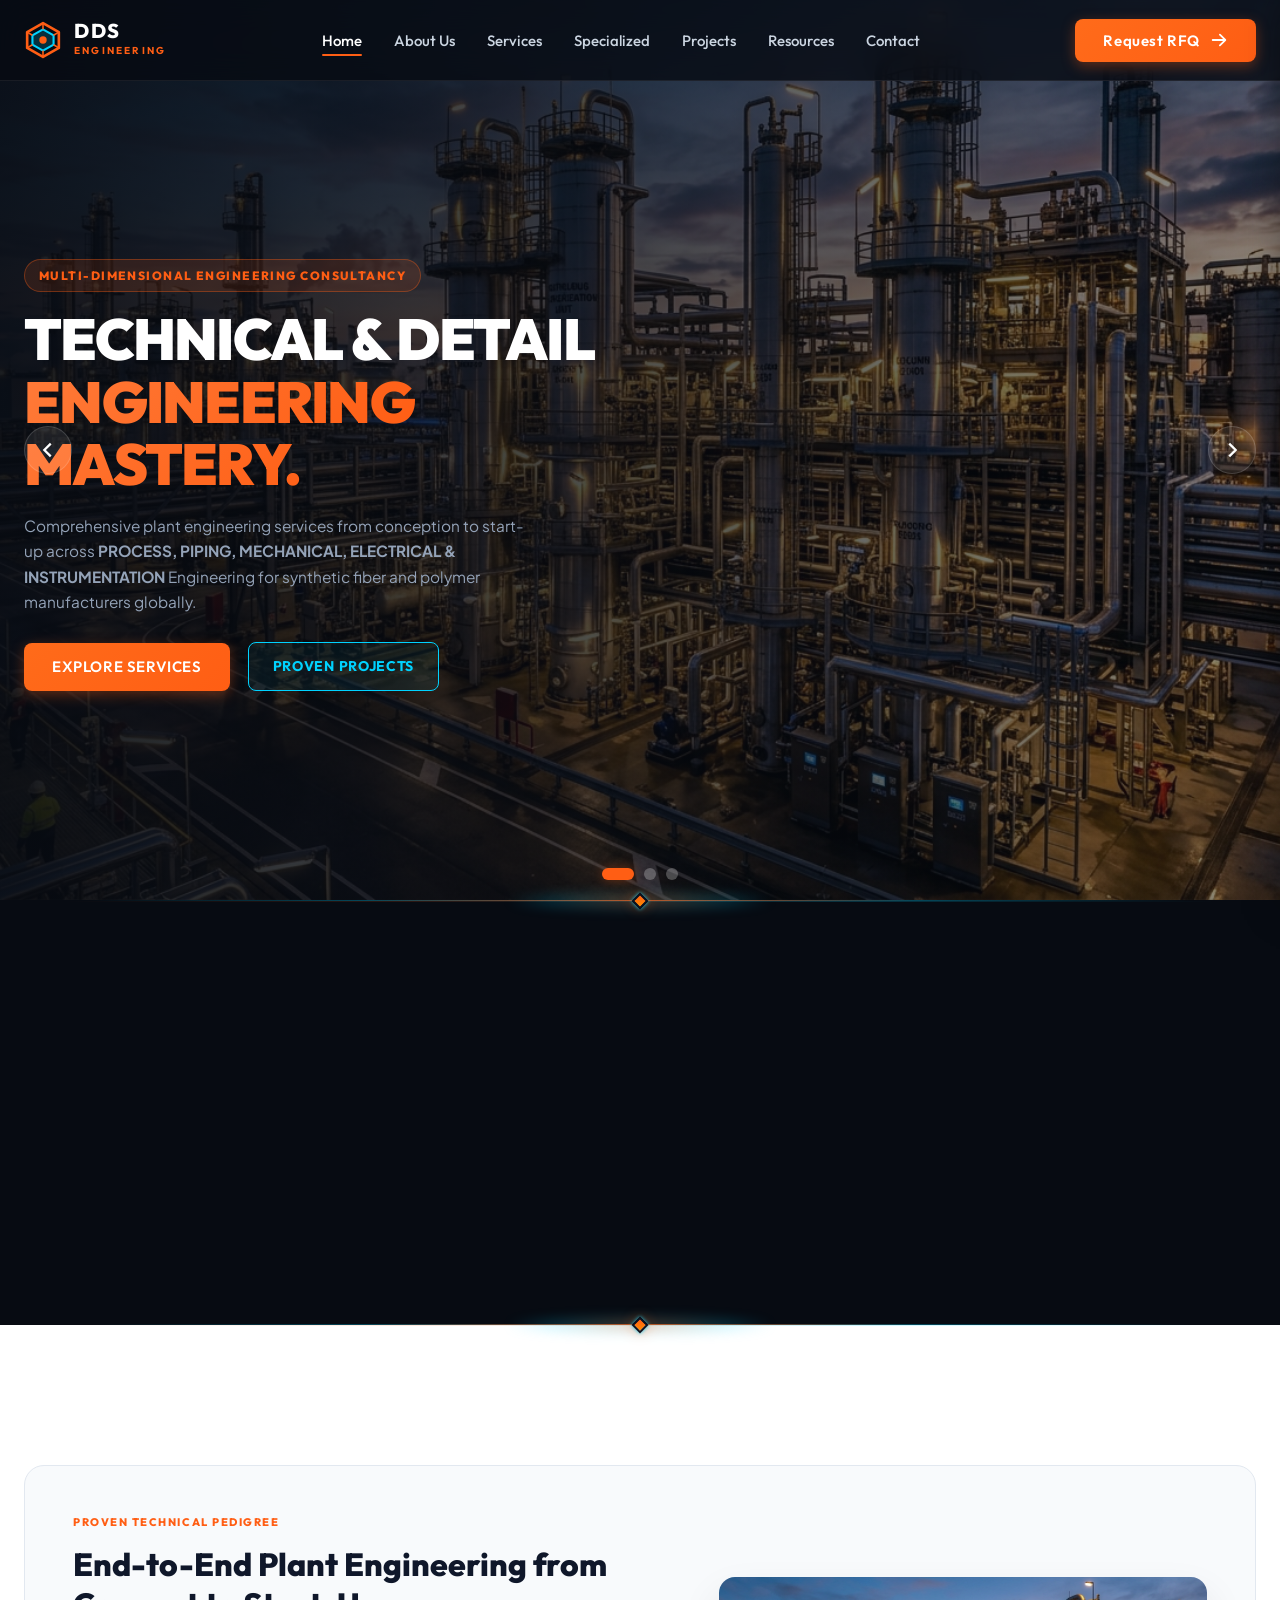
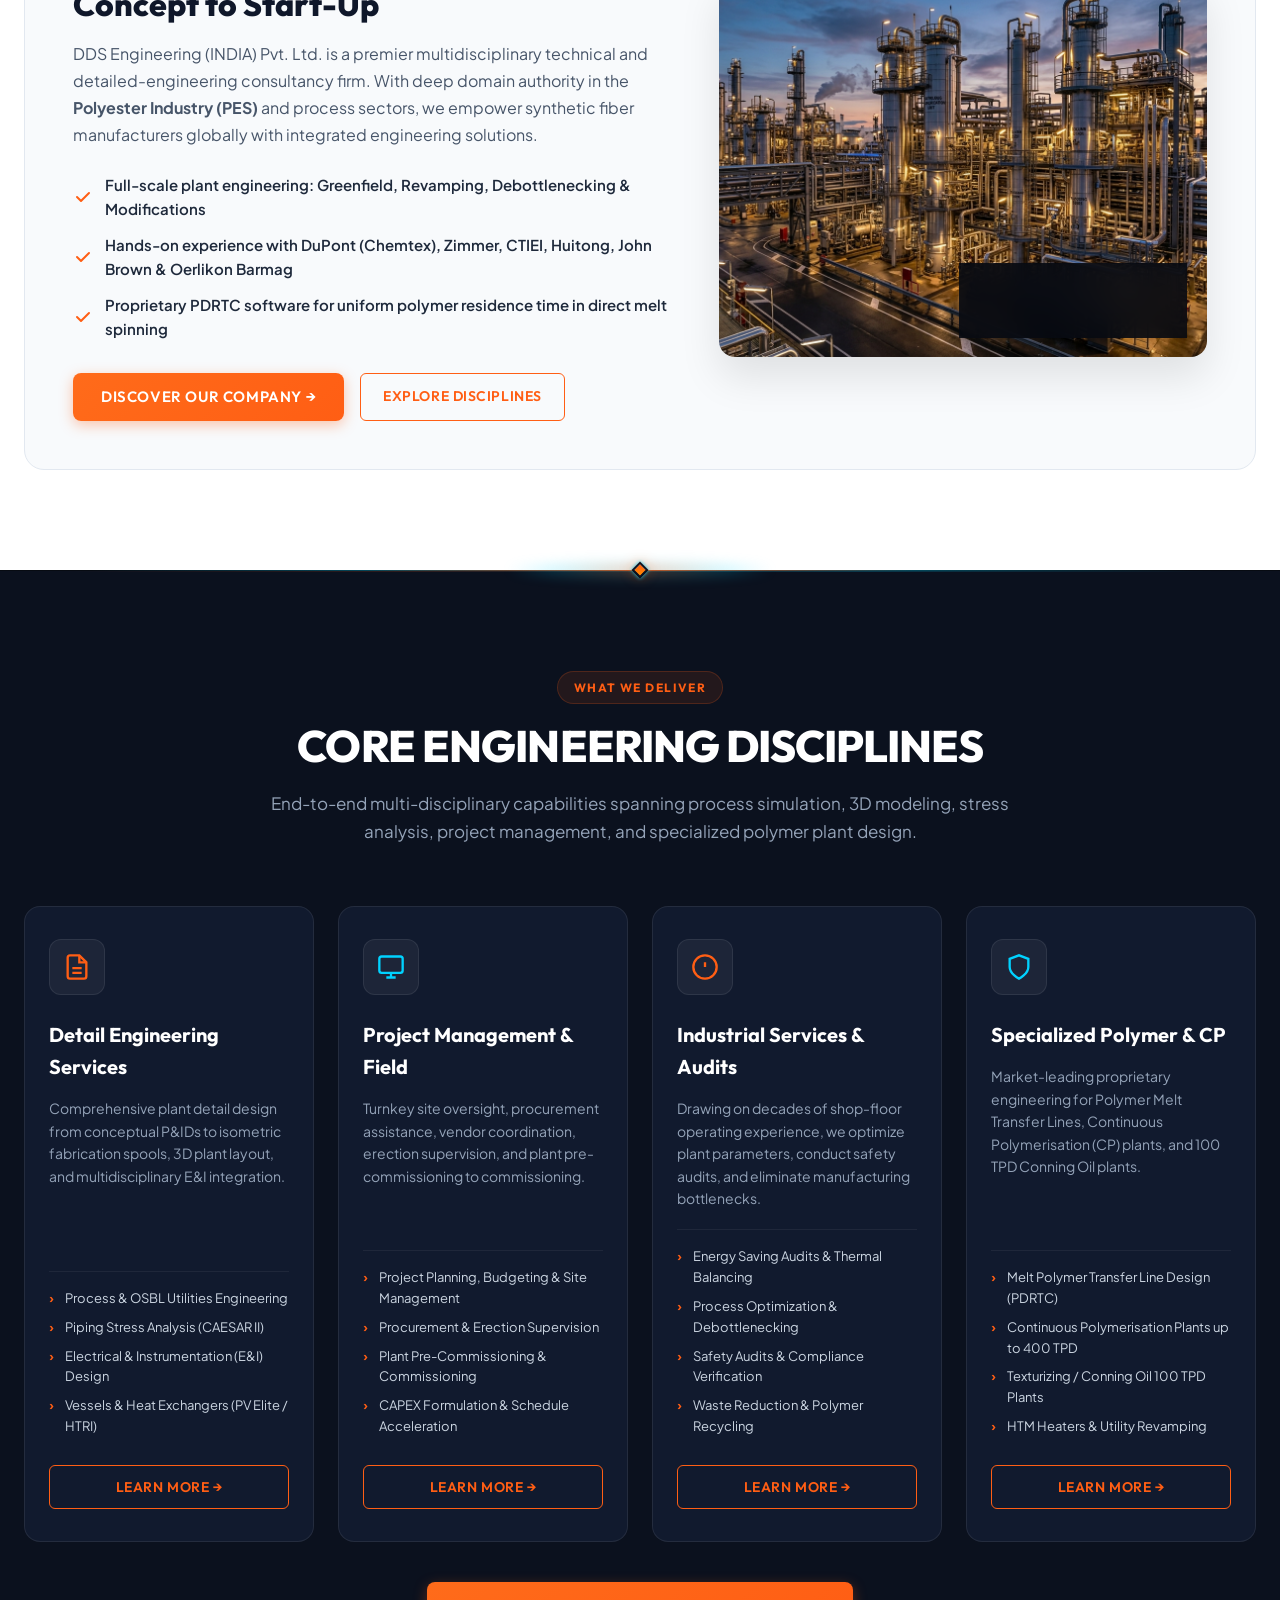
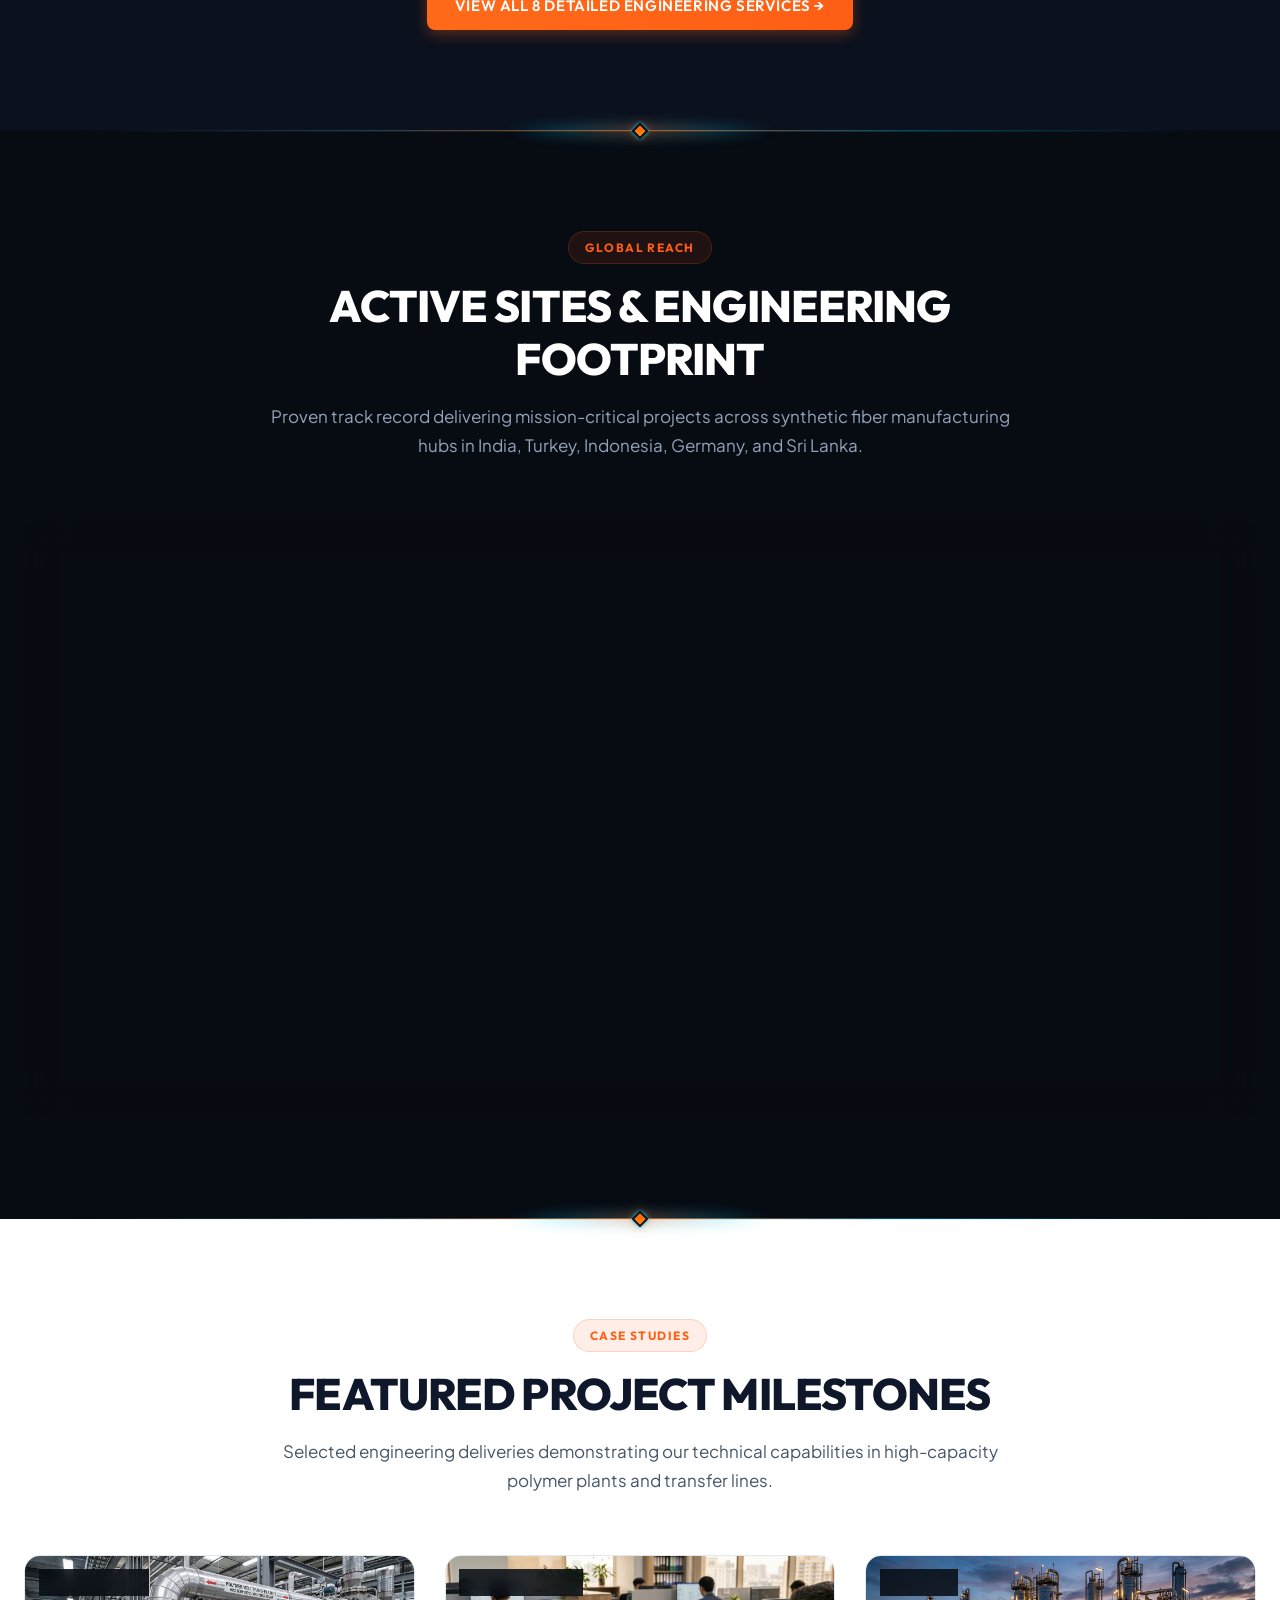
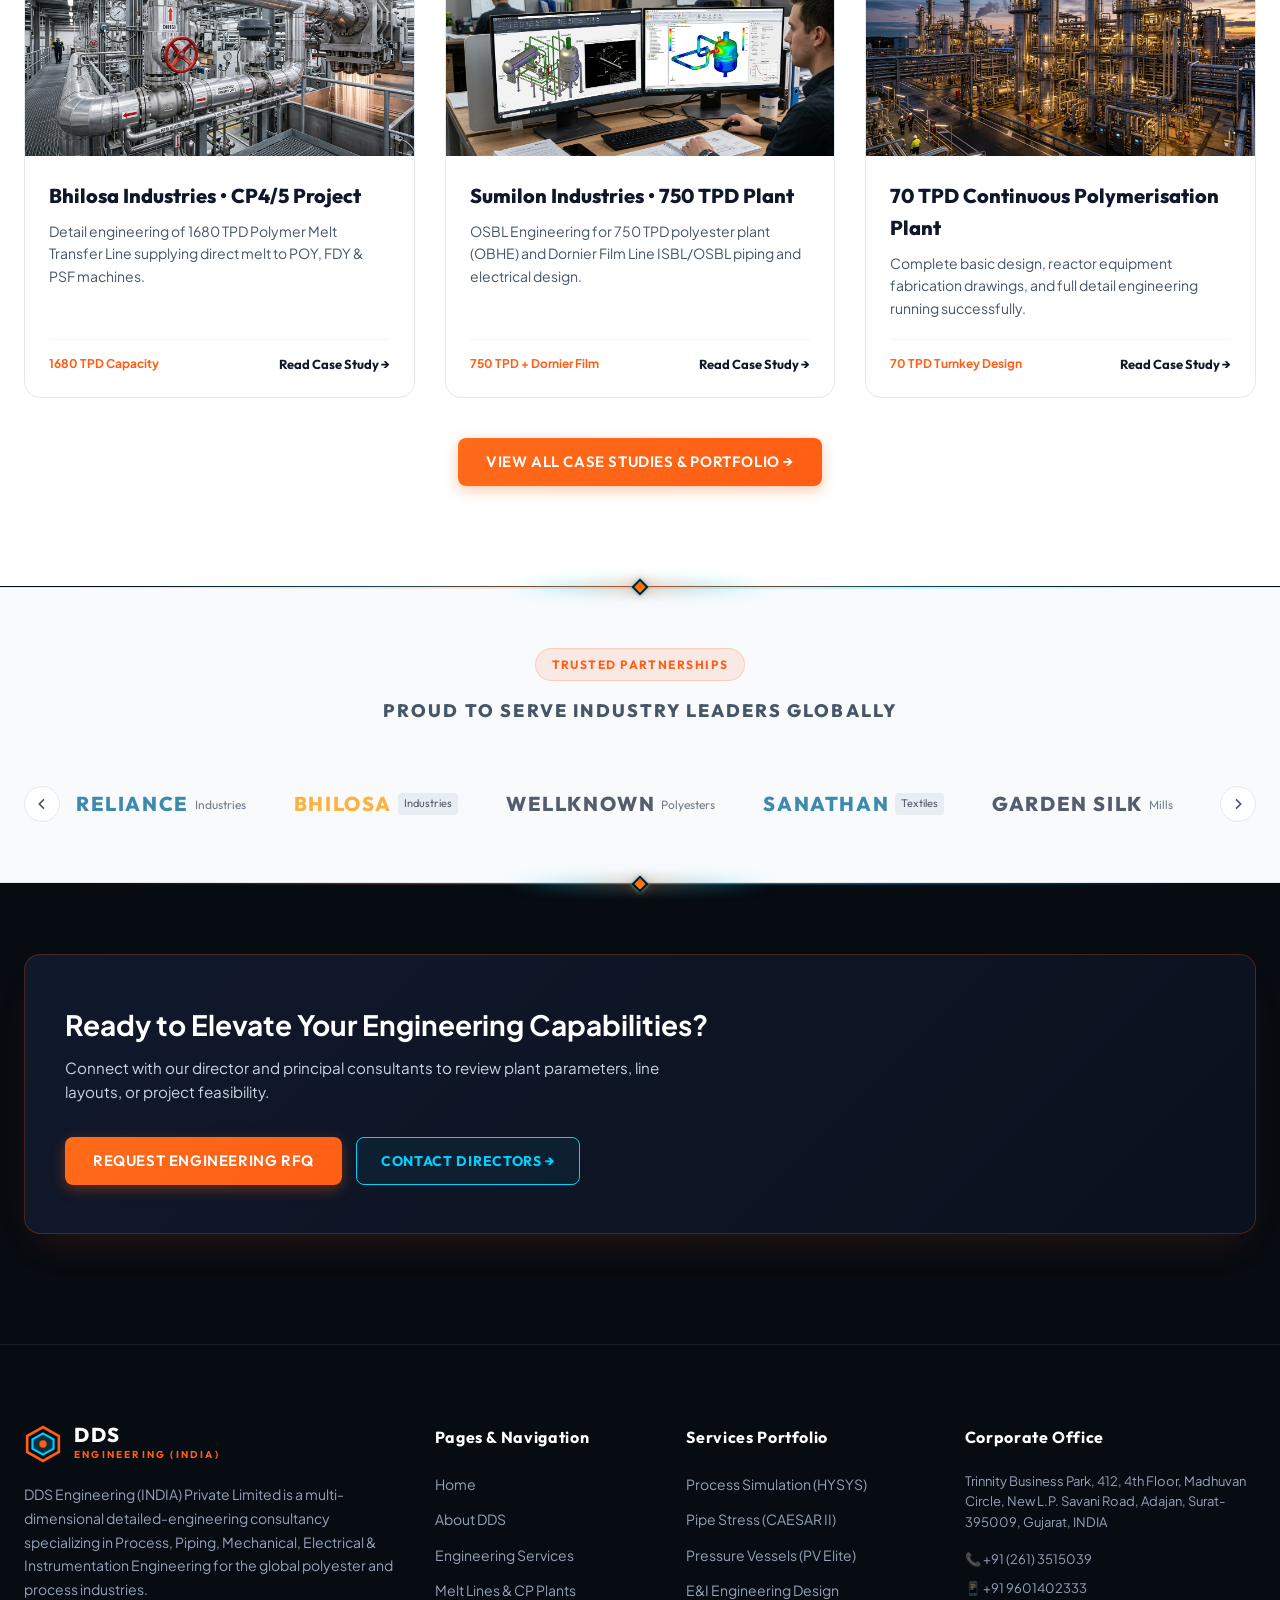
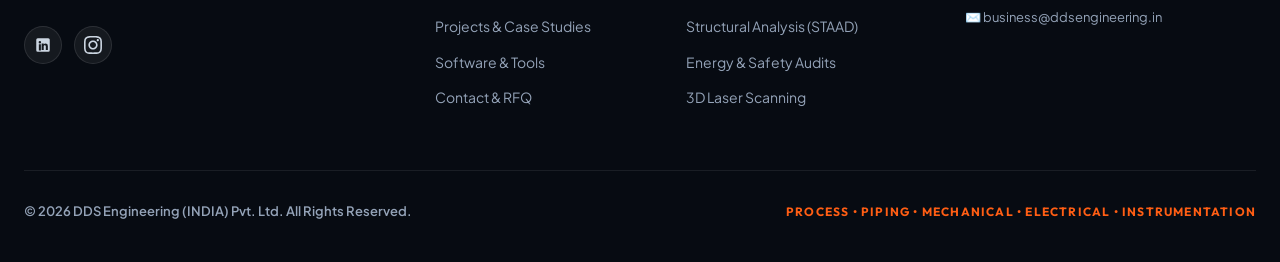
==== commit fa32bfd3: "feat: implement section reveal animations and interactive Leaflet map integration" ====
--- a/index.html
+++ b/index.html
@@ -1,18 +1,24 @@
 <!DOCTYPE html>
 <html lang="en">
+
 <head>
   <meta charset="UTF-8">
   <meta name="viewport" content="width=device-width, initial-scale=1.0">
   <title>DDS Engineering (INDIA) Pvt. Ltd. | Multi-Dimensional Detailed Engineering Consultancy</title>
-  <meta name="description" content="DDS Engineering (INDIA) Pvt. Ltd. provides comprehensive technical and detailed-engineering consultancy in PROCESS, PIPING, MECHANICAL, ELECTRICAL & INSTRUMENTATION engineering, specializing in Polyester (PES), CP Plants, and Melt Polymer Transfer Lines.">
-  
+  <meta name="description"
+    content="DDS Engineering (INDIA) Pvt. Ltd. provides comprehensive technical and detailed-engineering consultancy in PROCESS, PIPING, MECHANICAL, ELECTRICAL & INSTRUMENTATION engineering, specializing in Polyester (PES), CP Plants, and Melt Polymer Transfer Lines.">
+
   <!-- Google Fonts: Outfit (Headings) & Plus Jakarta Sans (Body) -->
   <link rel="preconnect" href="https://fonts.googleapis.com">
   <link rel="preconnect" href="https://fonts.gstatic.com" crossorigin>
-  <link href="https://fonts.googleapis.com/css2?family=Outfit:wght@400;500;600;700;800;900&family=Plus+Jakarta+Sans:wght@300;400;500;600;700;800&family=JetBrains+Mono:wght@400;500;700&display=swap" rel="stylesheet">
-  
+  <link
+    href="https://fonts.googleapis.com/css2?family=Outfit:wght@400;500;600;700;800;900&family=Plus+Jakarta+Sans:wght@300;400;500;600;700;800&family=JetBrains+Mono:wght@400;500;700&display=swap"
+    rel="stylesheet">
+
+  <link rel="stylesheet" href="assets/leaflet.css">
   <link rel="stylesheet" href="styles.css">
 </head>
+
 <body>
 
   <!-- ==================== TOP NAVIGATION BAR ==================== -->
@@ -21,10 +27,13 @@
       <a href="index.html" class="brand-logo" id="navLogo">
         <div class="logo-icon">
           <svg viewBox="0 0 36 36" fill="none" xmlns="http://www.w3.org/2000/svg">
-            <path d="M18 2L3 10.5V25.5L18 34L33 25.5V10.5L18 2Z" stroke="#FF5E14" stroke-width="2.5" stroke-linejoin="round"/>
-            <path d="M18 8L8 13.5V22.5L18 28L28 22.5V13.5L18 8Z" fill="#00D2FF" fill-opacity="0.18" stroke="#00D2FF" stroke-width="2"/>
-            <circle cx="18" cy="18" r="3.5" fill="#FF5E14"/>
-            <path d="M18 2V8M3 10.5L8 13.5M33 10.5L28 13.5M3 25.5L8 22.5M33 25.5L28 22.5M18 34V28" stroke="#FF5E14" stroke-width="1.5"/>
+            <path d="M18 2L3 10.5V25.5L18 34L33 25.5V10.5L18 2Z" stroke="#FF5E14" stroke-width="2.5"
+              stroke-linejoin="round" />
+            <path d="M18 8L8 13.5V22.5L18 28L28 22.5V13.5L18 8Z" fill="#00D2FF" fill-opacity="0.18" stroke="#00D2FF"
+              stroke-width="2" />
+            <circle cx="18" cy="18" r="3.5" fill="#FF5E14" />
+            <path d="M18 2V8M3 10.5L8 13.5M33 10.5L28 13.5M3 25.5L8 22.5M33 25.5L28 22.5M18 34V28" stroke="#FF5E14"
+              stroke-width="1.5" />
           </svg>
         </div>
         <div class="logo-text">
@@ -51,7 +60,9 @@
         <button class="btn btn-primary btn-glow" id="btnRequestQuoteHeader" onclick="openQuoteModal()">
           Request RFQ
           <svg class="btn-icon" viewBox="0 0 20 20" fill="currentColor">
-            <path fill-rule="evenodd" d="M10.293 3.293a1 1 0 011.414 0l6 6a1 1 0 010 1.414l-6 6a1 1 0 01-1.414-1.414L14.586 11H3a1 1 0 110-2h11.586l-4.293-4.293a1 1 0 010-1.414z" clip-rule="evenodd" />
+            <path fill-rule="evenodd"
+              d="M10.293 3.293a1 1 0 011.414 0l6 6a1 1 0 010 1.414l-6 6a1 1 0 01-1.414-1.414L14.586 11H3a1 1 0 110-2h11.586l-4.293-4.293a1 1 0 010-1.414z"
+              clip-rule="evenodd" />
           </svg>
         </button>
 
@@ -78,13 +89,15 @@
       <li><a href="index.html" class="mobile-nav-link" onclick="closeDrawer()">Home</a></li>
       <li><a href="about.html" class="mobile-nav-link" onclick="closeDrawer()">About Company</a></li>
       <li><a href="services.html" class="mobile-nav-link" onclick="closeDrawer()">Engineering Services</a></li>
-      <li><a href="specialized.html" class="mobile-nav-link" onclick="closeDrawer()">Specialized &amp; Melt Lines</a></li>
+      <li><a href="specialized.html" class="mobile-nav-link" onclick="closeDrawer()">Specialized &amp; Melt Lines</a>
+      </li>
       <li><a href="projects.html" class="mobile-nav-link" onclick="closeDrawer()">Featured Projects</a></li>
       <li><a href="resources.html" class="mobile-nav-link" onclick="closeDrawer()">Software &amp; Tools</a></li>
       <li><a href="contact.html" class="mobile-nav-link" onclick="closeDrawer()">Contact Us</a></li>
     </ul>
     <div class="drawer-footer">
-      <button class="btn btn-primary btn-block" onclick="closeDrawer(); openQuoteModal();">Request Engineering RFQ</button>
+      <button class="btn btn-primary btn-block" onclick="closeDrawer(); openQuoteModal();">Request Engineering
+        RFQ</button>
       <div class="drawer-contact-info">
         <p>📞 +91 (261) 3515039 / +91 9601402333</p>
         <p>✉️ business@ddsengineering.in</p>
@@ -98,23 +111,25 @@
     <section class="hero-section" id="hero">
       <!-- Hero Background Image Track -->
       <div class="hero-bg-wrap">
-        <img src="assets/dds_plant_hero.jpg" alt="Continuous Polymerization Plant" class="hero-bg-full active" loading="eager">
+        <img src="assets/dds_plant_hero.jpg" alt="Continuous Polymerization Plant" class="hero-bg-full active"
+          loading="eager">
         <img src="assets/dds_melt_transfer.jpg" alt="Melt Polymer Transfer Line" class="hero-bg-full" loading="eager">
-        <img src="assets/dds_cad_piping.jpg" alt="3D Plant Modeling & CAD Engineering" class="hero-bg-full" loading="eager">
+        <img src="assets/dds_cad_piping.jpg" alt="3D Plant Modeling & CAD Engineering" class="hero-bg-full"
+          loading="eager">
         <div class="hero-bg-overlay"></div>
       </div>
 
       <!-- Left Arrow -->
       <button class="hero-side-arrow hero-side-arrow-left" id="heroPrevBtn" aria-label="Previous Slide">
         <svg viewBox="0 0 24 24" fill="none" stroke="currentColor" stroke-width="2.5">
-          <path d="M15 19l-7-7 7-7"/>
+          <path d="M15 19l-7-7 7-7" />
         </svg>
       </button>
 
       <!-- Right Arrow -->
       <button class="hero-side-arrow hero-side-arrow-right" id="heroNextBtn" aria-label="Next Slide">
         <svg viewBox="0 0 24 24" fill="none" stroke="currentColor" stroke-width="2.5">
-          <path d="M9 5l7 7-7 7"/>
+          <path d="M9 5l7 7-7 7" />
         </svg>
       </button>
 
@@ -129,7 +144,9 @@
                 <span class="text-gradient-orange">ENGINEERING MASTERY.</span>
               </h1>
               <p class="hero-subtitle">
-                Comprehensive plant engineering services from conception to start-up across <strong>PROCESS, PIPING, MECHANICAL, ELECTRICAL &amp; INSTRUMENTATION</strong> Engineering for synthetic fiber and polymer manufacturers globally.
+                Comprehensive plant engineering services from conception to start-up across <strong>PROCESS, PIPING,
+                  MECHANICAL, ELECTRICAL &amp; INSTRUMENTATION</strong> Engineering for synthetic fiber and polymer
+                manufacturers globally.
               </p>
               <div class="hero-buttons">
                 <a href="services.html" class="btn btn-primary btn-glow" id="btnHeroExplore">
@@ -149,7 +166,8 @@
                 <span class="text-gradient-cyan">POLYMER TRANSFER LINE DESIGNER.</span>
               </h1>
               <p class="hero-subtitle">
-                High-temperature (&gt;280&deg;C) &amp; high-pressure (&gt;150 bar) jacketed piping systems powered by proprietary Pressure Drop &amp; Residence Time Calculations (PDRTC) for uniform direct melt spinning.
+                High-temperature (&gt;280&deg;C) &amp; high-pressure (&gt;150 bar) jacketed piping systems powered by
+                proprietary Pressure Drop &amp; Residence Time Calculations (PDRTC) for uniform direct melt spinning.
               </p>
               <div class="hero-buttons">
                 <a href="specialized.html" class="btn btn-primary btn-glow">SPECIALIZED CAPABILITIES</a>
@@ -165,7 +183,8 @@
                 <span class="text-gradient-orange">&amp; SPECIALTY PLANTS.</span>
               </h1>
               <p class="hero-subtitle">
-                Basic and detailed engineering for Continuous Polymerisation (CP) Plants up to 400 TPD, 100 TPD Conning Oil plants, utilities, debottlenecking, and greenfield installations.
+                Basic and detailed engineering for Continuous Polymerisation (CP) Plants up to 400 TPD, 100 TPD Conning
+                Oil plants, utilities, debottlenecking, and greenfield installations.
               </p>
               <div class="hero-buttons">
                 <a href="projects.html" class="btn btn-primary btn-glow">VIEW CASE STUDIES</a>
@@ -233,24 +252,33 @@
             <div class="feature-badge">PROVEN TECHNICAL PEDIGREE</div>
             <h2 class="about-feature-title">End-to-End Plant Engineering from Concept to Start-Up</h2>
             <p class="about-feature-p">
-              DDS Engineering (INDIA) Pvt. Ltd. is a premier multidisciplinary technical and detailed-engineering consultancy firm. With deep domain authority in the <strong>Polyester Industry (PES)</strong> and process sectors, we empower synthetic fiber manufacturers globally with integrated engineering solutions.
+              DDS Engineering (INDIA) Pvt. Ltd. is a premier multidisciplinary technical and detailed-engineering
+              consultancy firm. With deep domain authority in the <strong>Polyester Industry (PES)</strong> and process
+              sectors, we empower synthetic fiber manufacturers globally with integrated engineering solutions.
             </p>
             <div class="feature-checklist">
               <div class="check-item">
                 <svg class="check-icon" viewBox="0 0 20 20" fill="currentColor">
-                  <path fill-rule="evenodd" d="M16.707 5.293a1 1 0 010 1.414l-8 8a1 1 0 01-1.414 0l-4-4a1 1 0 011.414-1.414L8 12.586l7.293-7.293a1 1 0 011.414 0z" clip-rule="evenodd"/>
+                  <path fill-rule="evenodd"
+                    d="M16.707 5.293a1 1 0 010 1.414l-8 8a1 1 0 01-1.414 0l-4-4a1 1 0 011.414-1.414L8 12.586l7.293-7.293a1 1 0 011.414 0z"
+                    clip-rule="evenodd" />
                 </svg>
                 <span>Full-scale plant engineering: Greenfield, Revamping, Debottlenecking &amp; Modifications</span>
               </div>
               <div class="check-item">
                 <svg class="check-icon" viewBox="0 0 20 20" fill="currentColor">
-                  <path fill-rule="evenodd" d="M16.707 5.293a1 1 0 010 1.414l-8 8a1 1 0 01-1.414 0l-4-4a1 1 0 011.414-1.414L8 12.586l7.293-7.293a1 1 0 011.414 0z" clip-rule="evenodd"/>
+                  <path fill-rule="evenodd"
+                    d="M16.707 5.293a1 1 0 010 1.414l-8 8a1 1 0 01-1.414 0l-4-4a1 1 0 011.414-1.414L8 12.586l7.293-7.293a1 1 0 011.414 0z"
+                    clip-rule="evenodd" />
                 </svg>
-                <span>Hands-on experience with DuPont (Chemtex), Zimmer, CTIEI, Huitong, John Brown &amp; Oerlikon Barmag</span>
+                <span>Hands-on experience with DuPont (Chemtex), Zimmer, CTIEI, Huitong, John Brown &amp; Oerlikon
+                  Barmag</span>
               </div>
               <div class="check-item">
                 <svg class="check-icon" viewBox="0 0 20 20" fill="currentColor">
-                  <path fill-rule="evenodd" d="M16.707 5.293a1 1 0 010 1.414l-8 8a1 1 0 01-1.414 0l-4-4a1 1 0 011.414-1.414L8 12.586l7.293-7.293a1 1 0 011.414 0z" clip-rule="evenodd"/>
+                  <path fill-rule="evenodd"
+                    d="M16.707 5.293a1 1 0 010 1.414l-8 8a1 1 0 01-1.414 0l-4-4a1 1 0 011.414-1.414L8 12.586l7.293-7.293a1 1 0 011.414 0z"
+                    clip-rule="evenodd" />
                 </svg>
                 <span>Proprietary PDRTC software for uniform polymer residence time in direct melt spinning</span>
               </div>
@@ -263,7 +291,8 @@
 
           <div class="about-card-right">
             <div class="img-wrapper">
-              <img src="assets/dds_plant_hero.jpg" alt="DDS Engineering Plant Capability" class="feature-img" loading="lazy">
+              <img src="assets/dds_plant_hero.jpg" alt="DDS Engineering Plant Capability" class="feature-img"
+                loading="lazy">
               <div class="floating-experience-pill">
                 <span class="exp-num">20+</span>
                 <span class="exp-text">Years of Engineering Leadership</span>
@@ -286,7 +315,8 @@
           <span class="section-badge-pill orange">WHAT WE DELIVER</span>
           <h2 class="section-title text-white">CORE ENGINEERING DISCIPLINES</h2>
           <p class="section-description text-gray">
-            End-to-end multi-disciplinary capabilities spanning process simulation, 3D modeling, stress analysis, project management, and specialized polymer plant design.
+            End-to-end multi-disciplinary capabilities spanning process simulation, 3D modeling, stress analysis,
+            project management, and specialized polymer plant design.
           </p>
         </div>
 
@@ -295,15 +325,16 @@
           <div class="service-card" id="serviceDetail">
             <div class="service-icon-box">
               <svg viewBox="0 0 24 24" fill="none" stroke="#FF5E14" stroke-width="2">
-                <path d="M14 2H6a2 2 0 0 0-2 2v16a2 2 0 0 0 2 2h12a2 2 0 0 0 2-2V8z"/>
-                <polyline points="14 2 14 8 20 8"/>
-                <line x1="16" y1="13" x2="8" y2="13"/>
-                <line x1="16" y1="17" x2="8" y2="17"/>
+                <path d="M14 2H6a2 2 0 0 0-2 2v16a2 2 0 0 0 2 2h12a2 2 0 0 0 2-2V8z" />
+                <polyline points="14 2 14 8 20 8" />
+                <line x1="16" y1="13" x2="8" y2="13" />
+                <line x1="16" y1="17" x2="8" y2="17" />
               </svg>
             </div>
             <h3 class="service-title">Detail Engineering Services</h3>
             <p class="service-desc">
-              Comprehensive plant detail design from conceptual P&amp;IDs to isometric fabrication spools, 3D plant layout, and multidisciplinary E&amp;I integration.
+              Comprehensive plant detail design from conceptual P&amp;IDs to isometric fabrication spools, 3D plant
+              layout, and multidisciplinary E&amp;I integration.
             </p>
             <ul class="service-features">
               <li>Process &amp; OSBL Utilities Engineering</li>
@@ -318,14 +349,15 @@
           <div class="service-card" id="serviceProjectMgmt">
             <div class="service-icon-box">
               <svg viewBox="0 0 24 24" fill="none" stroke="#00D2FF" stroke-width="2">
-                <rect x="2" y="3" width="20" height="14" rx="2" ry="2"/>
-                <line x1="8" y1="21" x2="16" y2="21"/>
-                <line x1="12" y1="17" x2="12" y2="21"/>
+                <rect x="2" y="3" width="20" height="14" rx="2" ry="2" />
+                <line x1="8" y1="21" x2="16" y2="21" />
+                <line x1="12" y1="17" x2="12" y2="21" />
               </svg>
             </div>
             <h3 class="service-title">Project Management &amp; Field</h3>
             <p class="service-desc">
-              Turnkey site oversight, procurement assistance, vendor coordination, erection supervision, and plant pre-commissioning to commissioning.
+              Turnkey site oversight, procurement assistance, vendor coordination, erection supervision, and plant
+              pre-commissioning to commissioning.
             </p>
             <ul class="service-features">
               <li>Project Planning, Budgeting &amp; Site Management</li>
@@ -340,14 +372,15 @@
           <div class="service-card" id="serviceIndustrial">
             <div class="service-icon-box">
               <svg viewBox="0 0 24 24" fill="none" stroke="#FF5E14" stroke-width="2">
-                <circle cx="12" cy="12" r="10"/>
-                <line x1="12" y1="8" x2="12" y2="12"/>
-                <line x1="12" y1="16" x2="12.01" y2="16"/>
+                <circle cx="12" cy="12" r="10" />
+                <line x1="12" y1="8" x2="12" y2="12" />
+                <line x1="12" y1="16" x2="12.01" y2="16" />
               </svg>
             </div>
             <h3 class="service-title">Industrial Services &amp; Audits</h3>
             <p class="service-desc">
-              Drawing on decades of shop-floor operating experience, we optimize plant parameters, conduct safety audits, and eliminate manufacturing bottlenecks.
+              Drawing on decades of shop-floor operating experience, we optimize plant parameters, conduct safety
+              audits, and eliminate manufacturing bottlenecks.
             </p>
             <ul class="service-features">
               <li>Energy Saving Audits &amp; Thermal Balancing</li>
@@ -362,12 +395,13 @@
           <div class="service-card" id="serviceSpecialized">
             <div class="service-icon-box">
               <svg viewBox="0 0 24 24" fill="none" stroke="#00D2FF" stroke-width="2">
-                <path d="M12 22s8-4 8-10V5l-8-3-8 3v7c0 6 8 10 8 10z"/>
+                <path d="M12 22s8-4 8-10V5l-8-3-8 3v7c0 6 8 10 8 10z" />
               </svg>
             </div>
             <h3 class="service-title">Specialized Polymer &amp; CP</h3>
             <p class="service-desc">
-              Market-leading proprietary engineering for Polymer Melt Transfer Lines, Continuous Polymerisation (CP) plants, and 100 TPD Conning Oil plants.
+              Market-leading proprietary engineering for Polymer Melt Transfer Lines, Continuous Polymerisation (CP)
+              plants, and 100 TPD Conning Oil plants.
             </p>
             <ul class="service-features">
               <li>Melt Polymer Transfer Line Design (PDRTC)</li>
@@ -397,7 +431,8 @@
           <span class="section-badge-pill">GLOBAL REACH</span>
           <h2 class="section-title text-white">ACTIVE SITES &amp; ENGINEERING FOOTPRINT</h2>
           <p class="section-description text-gray">
-            Proven track record delivering mission-critical projects across synthetic fiber manufacturing hubs in India, Turkey, Indonesia, Germany, and Sri Lanka.
+            Proven track record delivering mission-critical projects across synthetic fiber manufacturing hubs in India,
+            Turkey, Indonesia, Germany, and Sri Lanka.
           </p>
         </div>
 
@@ -408,83 +443,14 @@
               ACTIVE ENGINEERING HUBS &bull; DOMESTIC &amp; OVERSEAS LOCATIONS
             </div>
             <div class="map-legend">
+              <span class="map-hint-badge">💡 Hover or tap pins for plant details</span>
               <span class="legend-item"><span class="legend-dot orange"></span> DDS HQ &bull; Surat</span>
               <span class="legend-item"><span class="legend-dot cyan"></span> Major Plant Installations</span>
             </div>
           </div>
 
           <div class="interactive-map-wrapper">
-            <svg class="world-svg-map" viewBox="0 0 1000 480" xmlns="http://www.w3.org/2000/svg">
-              <defs>
-                <pattern id="dotGrid" width="20" height="20" patternUnits="userSpaceOnUse">
-                  <circle cx="2" cy="2" r="1.2" fill="#1e293b"/>
-                </pattern>
-                <filter id="glowFilter" x="-20%" y="-20%" width="140%" height="140%">
-                  <feGaussianBlur stdDeviation="4" result="blur" />
-                  <feComposite in="SourceGraphic" in2="blur" operator="over" />
-                </filter>
-              </defs>
-
-              <rect width="100%" height="100%" fill="url(#dotGrid)"/>
-
-              <!-- Stylized Continents -->
-              <path d="M420,80 L520,70 L550,130 L480,180 L440,150 L410,100 Z" fill="#132038" stroke="#1e3a5f" stroke-width="1.5"/>
-              <path d="M430,190 L510,190 L540,280 L490,380 L430,340 L410,250 Z" fill="#132038" stroke="#1e3a5f" stroke-width="1.5"/>
-              <path d="M530,90 L760,70 L830,170 L750,260 L620,220 L550,140 Z" fill="#132038" stroke="#1e3a5f" stroke-width="1.5"/>
-              <path d="M740,250 L840,240 L880,340 L800,380 L740,320 Z" fill="#132038" stroke="#1e3a5f" stroke-width="1.5"/>
-
-              <!-- Connecting Vector Curves -->
-              <path d="M635,210 Q580,150 515,140" fill="none" stroke="#00D2FF" stroke-width="1.5" stroke-dasharray="6,6" opacity="0.7"/>
-              <path d="M635,210 Q680,260 740,280" fill="none" stroke="#FF5E14" stroke-width="1.5" stroke-dasharray="6,6" opacity="0.7"/>
-              <path d="M635,210 Q650,240 655,270" fill="none" stroke="#00D2FF" stroke-width="1.5" stroke-dasharray="6,6" opacity="0.7"/>
-
-              <!-- Interactive Location Pins -->
-              <g class="map-pin" data-city="Surat, Gujarat (DDS HQ)" data-metrics="Corporate HQ &bull; Detailed Design Center &bull; Bhilosa &amp; Garden Silk Mills Projects" transform="translate(635, 210)">
-                <circle cx="0" cy="0" r="16" fill="#FF5E14" fill-opacity="0.25" class="radar-wave"/>
-                <circle cx="0" cy="0" r="7" fill="#FF5E14" filter="url(#glowFilter)"/>
-                <text x="14" y="4" fill="#FFFFFF" font-size="12" font-weight="700" font-family="Plus Jakarta Sans">Surat HQ (India)</text>
-              </g>
-
-              <g class="map-pin" data-city="Silvassa / DNH" data-metrics="Polymer Transfer Line Projects &bull; Sanathan, DNH Spinners &amp; Beekaylon" transform="translate(630, 222)">
-                <circle cx="0" cy="0" r="10" fill="#00D2FF" fill-opacity="0.2" class="radar-wave"/>
-                <circle cx="0" cy="0" r="5" fill="#00D2FF"/>
-              </g>
-
-              <g class="map-pin" data-city="Dahej &amp; Bharuch" data-metrics="750 TPD Sumilon Polyester &amp; Dornier Film Line OSBL/ISBL" transform="translate(630, 200)">
-                <circle cx="0" cy="0" r="10" fill="#00D2FF" fill-opacity="0.2" class="radar-wave"/>
-                <circle cx="0" cy="0" r="5" fill="#00D2FF"/>
-              </g>
-
-              <g class="map-pin" data-city="Gaziantep &amp; Adana, Turkey" data-metrics="Koza Polyester Melt Lines &amp; SASA Polymer Cooler Addition" transform="translate(515, 140)">
-                <circle cx="0" cy="0" r="14" fill="#00D2FF" fill-opacity="0.2" class="radar-wave"/>
-                <circle cx="0" cy="0" r="6" fill="#00D2FF" filter="url(#glowFilter)"/>
-                <text x="12" y="4" fill="#FFFFFF" font-size="11" font-weight="600" font-family="Plus Jakarta Sans">Turkey (Koza &amp; SASA)</text>
-              </g>
-
-              <g class="map-pin" data-city="Purwakarta, Indonesia" data-metrics="Indorama Indonesia Polymer Transfer Line Redesign &amp; APF Consulting" transform="translate(740, 280)">
-                <circle cx="0" cy="0" r="14" fill="#00D2FF" fill-opacity="0.2" class="radar-wave"/>
-                <circle cx="0" cy="0" r="6" fill="#00D2FF" filter="url(#glowFilter)"/>
-                <text x="12" y="4" fill="#FFFFFF" font-size="11" font-weight="600" font-family="Plus Jakarta Sans">Indonesia (Indorama)</text>
-              </g>
-
-              <g class="map-pin" data-city="Colombo, Sri Lanka" data-metrics="Process Consultancy for Extruder POY Spinners &amp; Texturisers" transform="translate(655, 270)">
-                <circle cx="0" cy="0" r="10" fill="#FF5E14" fill-opacity="0.2" class="radar-wave"/>
-                <circle cx="0" cy="0" r="5" fill="#FF5E14"/>
-                <text x="10" y="4" fill="#FFFFFF" font-size="10" font-weight="600" font-family="Plus Jakarta Sans">Sri Lanka</text>
-              </g>
-
-              <g class="map-pin" data-city="Germany Technical Base" data-metrics="Girma Makonnen (Technical Head) &bull; European Engineering Liaison" transform="translate(460, 110)">
-                <circle cx="0" cy="0" r="12" fill="#00D2FF" fill-opacity="0.2" class="radar-wave"/>
-                <circle cx="0" cy="0" r="5" fill="#00D2FF"/>
-                <text x="12" y="4" fill="#FFFFFF" font-size="11" font-weight="600" font-family="Plus Jakarta Sans">Germany (Technical Desk)</text>
-              </g>
-            </svg>
-
-            <!-- Map Tooltip -->
-            <div class="map-tooltip" id="mapTooltip">
-              <strong id="tooltipCity">Location</strong>
-              <span id="tooltipMetrics">Details</span>
-            </div>
+            <div id="realLeafletMap" class="real-leaflet-map"></div>
           </div>
         </div>
       </div>
@@ -502,7 +468,8 @@
           <span class="section-badge-pill">CASE STUDIES</span>
           <h2 class="section-title">FEATURED PROJECT MILESTONES</h2>
           <p class="section-description">
-            Selected engineering deliveries demonstrating our technical capabilities in high-capacity polymer plants and transfer lines.
+            Selected engineering deliveries demonstrating our technical capabilities in high-capacity polymer plants and
+            transfer lines.
           </p>
         </div>
 
@@ -515,7 +482,8 @@
             </div>
             <div class="project-body">
               <h3 class="project-title">Bhilosa Industries &bull; CP4/5 Project</h3>
-              <p class="project-snippet">Detail engineering of 1680 TPD Polymer Melt Transfer Line supplying direct melt to POY, FDY &amp; PSF machines.</p>
+              <p class="project-snippet">Detail engineering of 1680 TPD Polymer Melt Transfer Line supplying direct melt
+                to POY, FDY &amp; PSF machines.</p>
               <div class="project-footer">
                 <span class="project-metric">1680 TPD Capacity</span>
                 <button class="read-more-btn" onclick="openProjectModal(1)">Read Case Study &rarr;</button>
@@ -531,7 +499,8 @@
             </div>
             <div class="project-body">
               <h3 class="project-title">Sumilon Industries &bull; 750 TPD Plant</h3>
-              <p class="project-snippet">OSBL Engineering for 750 TPD polyester plant (OBHE) and Dornier Film Line ISBL/OSBL piping and electrical design.</p>
+              <p class="project-snippet">OSBL Engineering for 750 TPD polyester plant (OBHE) and Dornier Film Line
+                ISBL/OSBL piping and electrical design.</p>
               <div class="project-footer">
                 <span class="project-metric">750 TPD + Dornier Film</span>
                 <button class="read-more-btn" onclick="openProjectModal(3)">Read Case Study &rarr;</button>
@@ -547,7 +516,8 @@
             </div>
             <div class="project-body">
               <h3 class="project-title">70 TPD Continuous Polymerisation Plant</h3>
-              <p class="project-snippet">Complete basic design, reactor equipment fabrication drawings, and full detail engineering running successfully.</p>
+              <p class="project-snippet">Complete basic design, reactor equipment fabrication drawings, and full detail
+                engineering running successfully.</p>
               <div class="project-footer">
                 <span class="project-metric">70 TPD Turnkey Design</span>
                 <button class="read-more-btn" onclick="openProjectModal(5)">Read Case Study &rarr;</button>
@@ -577,28 +547,35 @@
 
         <div class="partners-carousel-wrap">
           <button class="brand-arrow" id="brandPrevBtn" aria-label="Previous Brands">
-            <svg viewBox="0 0 24 24" fill="none" stroke="currentColor" stroke-width="2.5"><path d="M15 19l-7-7 7-7"/></svg>
+            <svg viewBox="0 0 24 24" fill="none" stroke="currentColor" stroke-width="2.5">
+              <path d="M15 19l-7-7 7-7" />
+            </svg>
           </button>
 
           <div class="marquee-track-container" id="marqueeContainer">
             <div class="marquee-track" id="brandMarquee">
               <div class="brand-item">
-                <div class="brand-text-logo"><span class="bold color-blue">RELIANCE</span> <span class="sub">Industries</span></div>
-              </div>
-              <div class="brand-item">
-                <div class="brand-text-logo"><span class="bold color-orange">BHILOSA</span> <span class="badge">Industries</span></div>
-              </div>
-              <div class="brand-item">
-                <div class="brand-text-logo"><span class="bold">WELLKNOWN</span> <span class="sub">Polyesters</span></div>
-              </div>
-              <div class="brand-item">
-                <div class="brand-text-logo"><span class="bold color-blue">SANATHAN</span> <span class="badge">Textiles</span></div>
+                <div class="brand-text-logo"><span class="bold color-blue">RELIANCE</span> <span
+                    class="sub">Industries</span></div>
+              </div>
+              <div class="brand-item">
+                <div class="brand-text-logo"><span class="bold color-orange">BHILOSA</span> <span
+                    class="badge">Industries</span></div>
+              </div>
+              <div class="brand-item">
+                <div class="brand-text-logo"><span class="bold">WELLKNOWN</span> <span class="sub">Polyesters</span>
+                </div>
+              </div>
+              <div class="brand-item">
+                <div class="brand-text-logo"><span class="bold color-blue">SANATHAN</span> <span
+                    class="badge">Textiles</span></div>
               </div>
               <div class="brand-item">
                 <div class="brand-text-logo"><span class="bold">GARDEN SILK</span> <span class="sub">Mills</span></div>
               </div>
               <div class="brand-item">
-                <div class="brand-text-logo"><span class="bold color-orange">SUMILON</span> <span class="badge">Polyester</span></div>
+                <div class="brand-text-logo"><span class="bold color-orange">SUMILON</span> <span
+                    class="badge">Polyester</span></div>
               </div>
               <div class="brand-item">
                 <div class="brand-text-logo"><span class="bold">DNH SPINNERS</span></div>
@@ -610,10 +587,12 @@
                 <div class="brand-text-logo"><span class="bold">KOZA</span> <span class="badge">Turkey</span></div>
               </div>
               <div class="brand-item">
-                <div class="brand-text-logo"><span class="bold color-orange">SASA</span> <span class="sub">Polyester</span></div>
-              </div>
-              <div class="brand-item">
-                <div class="brand-text-logo"><span class="bold color-blue">INDORAMA</span> <span class="badge">Global</span></div>
+                <div class="brand-text-logo"><span class="bold color-orange">SASA</span> <span
+                    class="sub">Polyester</span></div>
+              </div>
+              <div class="brand-item">
+                <div class="brand-text-logo"><span class="bold color-blue">INDORAMA</span> <span
+                    class="badge">Global</span></div>
               </div>
               <div class="brand-item">
                 <div class="brand-text-logo"><span class="bold">OERLIKON</span> <span class="sub">Barmag</span></div>
@@ -622,7 +601,9 @@
           </div>
 
           <button class="brand-arrow" id="brandNextBtn" aria-label="Next Brands">
-            <svg viewBox="0 0 24 24" fill="none" stroke="currentColor" stroke-width="2.5"><path d="M9 5l7 7-7 7"/></svg>
+            <svg viewBox="0 0 24 24" fill="none" stroke="currentColor" stroke-width="2.5">
+              <path d="M9 5l7 7-7 7" />
+            </svg>
           </button>
         </div>
       </div>
@@ -639,7 +620,8 @@
         <div class="subpage-cta-banner">
           <div class="subpage-cta-content">
             <h3>Ready to Elevate Your Engineering Capabilities?</h3>
-            <p>Connect with our director and principal consultants to review plant parameters, line layouts, or project feasibility.</p>
+            <p>Connect with our director and principal consultants to review plant parameters, line layouts, or project
+              feasibility.</p>
           </div>
           <div style="display: flex; gap: 14px; flex-wrap: wrap;">
             <button class="btn btn-primary btn-glow" onclick="openQuoteModal()">REQUEST ENGINEERING RFQ</button>
@@ -659,9 +641,10 @@
           <a href="index.html" class="brand-logo footer-logo">
             <div class="logo-icon">
               <svg viewBox="0 0 36 36" fill="none" xmlns="http://www.w3.org/2000/svg">
-                <path d="M18 2L3 10.5V25.5L18 34L33 25.5V10.5L18 2Z" stroke="#FF5E14" stroke-width="2.5"/>
-                <path d="M18 8L8 13.5V22.5L18 28L28 22.5V13.5L18 8Z" fill="#00D2FF" fill-opacity="0.2" stroke="#00D2FF" stroke-width="2"/>
-                <circle cx="18" cy="18" r="3.5" fill="#FF5E14"/>
+                <path d="M18 2L3 10.5V25.5L18 34L33 25.5V10.5L18 2Z" stroke="#FF5E14" stroke-width="2.5" />
+                <path d="M18 8L8 13.5V22.5L18 28L28 22.5V13.5L18 8Z" fill="#00D2FF" fill-opacity="0.2" stroke="#00D2FF"
+                  stroke-width="2" />
+                <circle cx="18" cy="18" r="3.5" fill="#FF5E14" />
               </svg>
             </div>
             <div class="logo-text">
@@ -670,14 +653,24 @@
             </div>
           </a>
           <p class="footer-bio">
-            DDS Engineering (INDIA) Private Limited is a multi-dimensional detailed-engineering consultancy specializing in Process, Piping, Mechanical, Electrical &amp; Instrumentation Engineering for the global polyester and process industries.
+            DDS Engineering (INDIA) Private Limited is a multi-dimensional detailed-engineering consultancy specializing
+            in Process, Piping, Mechanical, Electrical &amp; Instrumentation Engineering for the global polyester and
+            process industries.
           </p>
           <div class="social-links">
-            <a href="https://www.linkedin.com/in/dds-engineering-9b109b209/" target="_blank" rel="noopener noreferrer" class="social-btn" aria-label="LinkedIn">
-              <svg viewBox="0 0 24 24" fill="currentColor"><path d="M19 3a2 2 0 0 1 2 2v14a2 2 0 0 1-2 2H5a2 2 0 0 1-2-2V5a2 2 0 0 1 2-2h14m-.5 15.5v-5.3a3.26 3.26 0 0 0-3.26-3.26c-.85 0-1.84.52-2.28 1.3v-1.11h-2.79v8.37h2.79v-4.93c0-.77.62-1.4 1.39-1.4a1.4 1.4 0 0 1 1.4 1.4v4.93h2.75M6.46 10.9v8.37H9.2V10.9H6.46M7.83 6.7a1.64 1.64 0 1 0 0 3.28 1.64 1.64 0 0 0 0-3.28z"/></svg>
+            <a href="https://www.linkedin.com/in/dds-engineering-9b109b209/" target="_blank" rel="noopener noreferrer"
+              class="social-btn" aria-label="LinkedIn">
+              <svg viewBox="0 0 24 24" fill="currentColor">
+                <path
+                  d="M19 3a2 2 0 0 1 2 2v14a2 2 0 0 1-2 2H5a2 2 0 0 1-2-2V5a2 2 0 0 1 2-2h14m-.5 15.5v-5.3a3.26 3.26 0 0 0-3.26-3.26c-.85 0-1.84.52-2.28 1.3v-1.11h-2.79v8.37h2.79v-4.93c0-.77.62-1.4 1.39-1.4a1.4 1.4 0 0 1 1.4 1.4v4.93h2.75M6.46 10.9v8.37H9.2V10.9H6.46M7.83 6.7a1.64 1.64 0 1 0 0 3.28 1.64 1.64 0 0 0 0-3.28z" />
+              </svg>
             </a>
-            <a href="https://www.instagram.com/dds_engineering/?igshid=MzRlODBiNWFlZA%3D%3D" target="_blank" rel="noopener noreferrer" class="social-btn" aria-label="Instagram">
-              <svg viewBox="0 0 24 24" fill="currentColor"><path d="M12 2.163c3.204 0 3.584.012 4.85.07 3.252.148 4.771 1.691 4.919 4.919.058 1.265.069 1.645.069 4.849 0 3.205-.012 3.584-.069 4.849-.149 3.225-1.664 4.771-4.919 4.919-1.266.058-1.644.07-4.85.07-3.204 0-3.584-.012-4.849-.07-3.26-.149-4.771-1.699-4.919-4.92-.058-1.265-.07-1.644-.07-4.849 0-3.204.013-3.583.07-4.849.149-3.227 1.664-4.771 4.919-4.919 1.266-.057 1.645-.069 4.849-.069zm0-2.163c-3.259 0-3.667.014-4.947.072-4.358.2-6.78 2.618-6.98 6.98-.059 1.281-.073 1.689-.073 4.948 0 3.259.014 3.668.072 4.948.2 4.358 2.618 6.78 6.98 6.98 1.281.058 1.689.072 4.948.072 3.259 0 3.668-.014 4.948-.072 4.354-.2 6.782-2.618 6.979-6.98.059-1.28.073-1.689.073-4.948 0-3.259-.014-3.667-.072-4.947-.196-4.354-2.617-6.78-6.979-6.98-1.281-.059-1.69-.073-4.949-.073zm0 5.838c-3.403 0-6.162 2.759-6.162 6.162s2.759 6.163 6.162 6.163 6.162-2.759 6.162-6.163c0-3.403-2.759-6.162-6.162-6.162zm0 10.162c-2.209 0-4-1.79-4-4 0-2.209 1.791-4 4-4s4 1.791 4 4c0 2.21-1.791 4-4 4zm6.406-11.845c-.796 0-1.441.645-1.441 1.44s.645 1.44 1.441 1.44c.795 0 1.439-.645 1.439-1.44s-.644-1.44-1.439-1.44z"/></svg>
+            <a href="https://www.instagram.com/dds_engineering/?igshid=MzRlODBiNWFlZA%3D%3D" target="_blank"
+              rel="noopener noreferrer" class="social-btn" aria-label="Instagram">
+              <svg viewBox="0 0 24 24" fill="currentColor">
+                <path
+                  d="M12 2.163c3.204 0 3.584.012 4.85.07 3.252.148 4.771 1.691 4.919 4.919.058 1.265.069 1.645.069 4.849 0 3.205-.012 3.584-.069 4.849-.149 3.225-1.664 4.771-4.919 4.919-1.266.058-1.644.07-4.85.07-3.204 0-3.584-.012-4.849-.07-3.26-.149-4.771-1.699-4.919-4.92-.058-1.265-.07-1.644-.07-4.849 0-3.204.013-3.583.07-4.849.149-3.227 1.664-4.771 4.919-4.919 1.266-.057 1.645-.069 4.849-.069zm0-2.163c-3.259 0-3.667.014-4.947.072-4.358.2-6.78 2.618-6.98 6.98-.059 1.281-.073 1.689-.073 4.948 0 3.259.014 3.668.072 4.948.2 4.358 2.618 6.78 6.98 6.98 1.281.058 1.689.072 4.948.072 3.259 0 3.668-.014 4.948-.072 4.354-.2 6.782-2.618 6.979-6.98.059-1.28.073-1.689.073-4.948 0-3.259-.014-3.667-.072-4.947-.196-4.354-2.617-6.78-6.979-6.98-1.281-.059-1.69-.073-4.949-.073zm0 5.838c-3.403 0-6.162 2.759-6.162 6.162s2.759 6.163 6.162 6.163 6.162-2.759 6.162-6.163c0-3.403-2.759-6.162-6.162-6.162zm0 10.162c-2.209 0-4-1.79-4-4 0-2.209 1.791-4 4-4s4 1.791 4 4c0 2.21-1.791 4-4 4zm6.406-11.845c-.796 0-1.441.645-1.441 1.44s.645 1.44 1.441 1.44c.795 0 1.439-.645 1.439-1.44s-.644-1.44-1.439-1.44z" />
+              </svg>
             </a>
           </div>
         </div>
@@ -713,7 +706,8 @@
         <!-- Col 4: Contact -->
         <div class="footer-col">
           <h4 class="footer-heading">Corporate Office</h4>
-          <p class="newsletter-desc">Trinnity Business Park, 412, 4th Floor, Madhuvan Circle, New L.P. Savani Road, Adajan, Surat-395009, Gujarat, INDIA</p>
+          <p class="newsletter-desc">Trinnity Business Park, 412, 4th Floor, Madhuvan Circle, New L.P. Savani Road,
+            Adajan, Surat-395009, Gujarat, INDIA</p>
           <div class="footer-contact-links">
             <a href="tel:+912613515039" class="f-contact-link">📞 +91 (261) 3515039</a>
             <a href="tel:+919601402333" class="f-contact-link">📱 +91 9601402333</a>
@@ -737,7 +731,8 @@
       <div class="modal-header">
         <span class="pill-mini orange">ENGINEERING RFQ</span>
         <h3 class="modal-title">Request Detailed Engineering RFQ</h3>
-        <p class="modal-subtitle">Submit your plant parameters, capacity, and design scope to our principal consultants.</p>
+        <p class="modal-subtitle">Submit your plant parameters, capacity, and design scope to our principal consultants.
+        </p>
       </div>
       <form class="modal-form" onsubmit="handleQuoteSubmit(event)">
         <div class="form-row">
@@ -769,7 +764,8 @@
         </div>
         <div class="form-group">
           <label>Scope / Operating Parameters (TPD, Temperature, Fluid) *</label>
-          <textarea rows="3" required class="form-control" placeholder="Provide plant capacity, polymer type (PET/POY/FDY/PSF), line layout or timeline..."></textarea>
+          <textarea rows="3" required class="form-control"
+            placeholder="Provide plant capacity, polymer type (PET/POY/FDY/PSF), line layout or timeline..."></textarea>
         </div>
         <button type="submit" class="btn btn-primary btn-block btn-glow">SUBMIT ENGINEERING RFQ</button>
       </form>
@@ -792,10 +788,14 @@
   <!-- Back to Top Floating Button -->
   <button class="back-to-top" id="backToTopBtn" onclick="scrollToTop()" aria-label="Back to top">
     <svg viewBox="0 0 24 24" fill="none" stroke="currentColor" stroke-width="2.5">
-      <path d="M18 15l-6-6-6 6"/>
+      <path d="M18 15l-6-6-6 6" />
     </svg>
   </button>
 
+  <script src="assets/leaflet.js"></script>
+  <script src="assets/motion.js"></script>
+  <script src="animations.js"></script>
   <script src="script.js"></script>
 </body>
-</html>
+
+</html>
--- a/styles.css
+++ b/styles.css
@@ -132,6 +132,7 @@
 section {
   padding: 100px 0;
   position: relative;
+  overflow: hidden;
 }
 
 .light-section {
@@ -147,6 +148,84 @@
 .dark-deep-section {
   background-color: var(--bg-space);
   color: var(--text-slate-100);
+}
+
+/* -------------------- SECTION REVEAL STYLES (MOTION LIBRARY DRIVEN) -------------------- */
+/* Base initial states when JS is enabled; Motion JS handles all animation keyframes */
+body.js-reveal-enabled section,
+body.js-reveal-enabled .section-reveal,
+body.js-reveal-enabled .reveal {
+  will-change: transform, opacity;
+}
+
+/* Specific initial state helper classes before Motion triggers */
+body.js-reveal-enabled .reveal-up { opacity: 0; transform: translateY(45px); }
+body.js-reveal-enabled .reveal-scale { opacity: 0; transform: scale(0.94) translateY(20px); }
+body.js-reveal-enabled .reveal-fade { opacity: 0; }
+body.js-reveal-enabled .reveal-left { opacity: 0; transform: translateX(-45px); }
+body.js-reveal-enabled .reveal-right { opacity: 0; transform: translateX(45px); }
+
+/* Revealed final states */
+body.js-reveal-enabled section.is-visible,
+body.js-reveal-enabled .section-reveal.is-visible,
+body.js-reveal-enabled .reveal.is-visible,
+body.js-reveal-enabled .reveal-up.is-visible,
+body.js-reveal-enabled .reveal-scale.is-visible,
+body.js-reveal-enabled .reveal-fade.is-visible,
+body.js-reveal-enabled .reveal-left.is-visible,
+body.js-reveal-enabled .reveal-right.is-visible {
+  opacity: 1;
+  transform: none;
+}
+
+/* Staggered Children Initial States for Motion */
+body.js-reveal-enabled section:not(.is-visible) .reveal-child,
+body.js-reveal-enabled section:not(.is-visible) .stagger-item {
+  opacity: 0;
+  transform: translateY(30px);
+}
+
+body.js-reveal-enabled section.is-visible .reveal-child,
+body.js-reveal-enabled section.is-visible .stagger-item,
+body.js-reveal-enabled .is-visible .reveal-child,
+body.js-reveal-enabled .is-visible .stagger-item {
+  opacity: 1;
+  transform: translateY(0);
+}
+
+/* Section Top & Bottom Smooth Transition Glow Dividers */
+section::before {
+  content: '';
+  position: absolute;
+  top: 0;
+  left: 5%;
+  right: 5%;
+  height: 1px;
+  background: linear-gradient(90deg, transparent 0%, rgba(255, 94, 20, 0.18) 30%, rgba(0, 210, 255, 0.25) 70%, transparent 100%);
+  pointer-events: none;
+  opacity: 0.8;
+}
+
+section.no-divider::before,
+section:first-of-type::before {
+  display: none;
+}
+
+/* Reduced motion accessibility standard */
+@media (prefers-reduced-motion: reduce) {
+  body.js-reveal-enabled section,
+  body.js-reveal-enabled .section-reveal,
+  body.js-reveal-enabled .reveal,
+  body.js-reveal-enabled .reveal-up,
+  body.js-reveal-enabled .reveal-scale,
+  body.js-reveal-enabled .reveal-fade,
+  body.js-reveal-enabled .reveal-left,
+  body.js-reveal-enabled .reveal-right,
+  body.js-reveal-enabled .reveal-child,
+  body.js-reveal-enabled .stagger-item {
+    opacity: 1 !important;
+    transform: none !important;
+  }
 }
 
 .section-header {
@@ -1042,6 +1121,10 @@
   margin-bottom: 24px;
 }
 
+.about-section {
+  overflow: hidden;
+}
+
 .feature-checklist {
   display: flex;
   flex-direction: column;
@@ -1208,6 +1291,10 @@
 }
 
 /* -------------------- 8. MILESTONES & ACHIEVEMENTS / KPI DASHBOARD (Callout 4) -------------------- */
+.milestones-section {
+  overflow: hidden;
+}
+
 .kpi-grid {
   display: grid;
   grid-template-columns: repeat(4, 1fr);
@@ -1221,20 +1308,45 @@
   border-radius: 16px;
   padding: 32px 20px;
   text-align: center;
-  transition: var(--transition-smooth);
+  transition: transform 0.35s cubic-bezier(0.16, 1, 0.3, 1), border-color 0.35s ease, box-shadow 0.35s ease;
+  position: relative;
+  overflow: hidden;
+}
+
+.kpi-card::before {
+  content: '';
+  position: absolute;
+  top: 0;
+  left: 0;
+  right: 0;
+  height: 3px;
+  background: linear-gradient(90deg, var(--accent-orange), var(--accent-cyan));
+  opacity: 0;
+  transition: opacity 0.35s ease;
 }
 
 .kpi-card:hover {
-  transform: translateY(-4px);
-  border-color: rgba(255, 255, 255, 0.16);
+  transform: translateY(-8px) scale(1.03) rotateX(4deg);
+  border-color: rgba(255, 94, 20, 0.4);
+  box-shadow: 0 20px 40px -10px rgba(0, 0, 0, 0.7), 0 0 25px rgba(255, 94, 20, 0.25);
+}
+
+.kpi-card:hover::before {
+  opacity: 1;
 }
 
 .kpi-number {
   font-family: var(--font-heading);
-  font-size: clamp(2.5rem, 4vw, 3.25rem);
+  font-size: clamp(2.2rem, 3.5vw, 3.25rem);
   font-weight: 900;
-  line-height: 1;
+  line-height: 1.1;
   margin-bottom: 12px;
+  display: block;
+  text-align: center;
+  font-variant-numeric: tabular-nums;
+  white-space: nowrap;
+  backface-visibility: hidden;
+  -webkit-backface-visibility: hidden;
 }
 
 .kpi-label {
@@ -1322,6 +1434,10 @@
   transition: transform var(--transition-fast);
 }
 
+.map-pin * {
+  pointer-events: none;
+}
+
 .map-pin:hover {
   transform: scale(1.15);
 }
@@ -1334,30 +1450,162 @@
 @keyframes radarWave {
   0% { transform: scale(0.6); opacity: 0.8; }
   100% { transform: scale(2.2); opacity: 0; }
+}
+
+.map-hint-badge {
+  display: inline-flex;
+  align-items: center;
+  gap: 6px;
+  font-size: 0.72rem;
+  font-weight: 600;
+  color: var(--accent-orange);
+  background: rgba(255, 94, 20, 0.12);
+  border: 1px solid rgba(255, 94, 20, 0.3);
+  padding: 4px 12px;
+  border-radius: 9999px;
+  white-space: nowrap;
 }
 
 .map-tooltip {
   position: absolute;
   top: 0;
   left: 0;
-  background: rgba(7, 11, 18, 0.95);
-  border: 1px solid var(--accent-orange);
-  border-radius: 8px;
-  padding: 8px 14px;
+  background: rgba(11, 17, 30, 0.94);
+  backdrop-filter: blur(12px);
+  -webkit-backdrop-filter: blur(12px);
+  border: 1px solid rgba(255, 94, 20, 0.5);
+  border-radius: 10px;
+  padding: 10px 16px;
   color: #FFFFFF;
-  font-size: 0.75rem;
+  font-size: 0.8rem;
   pointer-events: none;
   opacity: 0;
-  transition: opacity var(--transition-fast);
-  z-index: 20;
+  transform: translateY(6px);
+  transition: opacity 0.25s cubic-bezier(0.16, 1, 0.3, 1), transform 0.25s cubic-bezier(0.16, 1, 0.3, 1);
+  z-index: 50;
   display: flex;
   flex-direction: column;
-  gap: 2px;
-  box-shadow: 0 8px 20px rgba(0, 0, 0, 0.6);
+  gap: 4px;
+  max-width: 320px;
+  white-space: normal;
+  box-shadow: 0 12px 30px rgba(0, 0, 0, 0.7), 0 0 20px rgba(255, 94, 20, 0.2);
 }
 
 .map-tooltip.visible {
   opacity: 1;
+  transform: translateY(0);
+}
+
+.map-tooltip strong {
+  color: var(--accent-cyan);
+  font-size: 0.875rem;
+  font-family: var(--font-heading);
+  letter-spacing: 0.02em;
+  display: flex;
+  align-items: center;
+  gap: 6px;
+}
+
+.map-tooltip span {
+  color: var(--text-slate-300);
+  font-size: 0.75rem;
+  line-height: 1.45;
+}
+
+/* Real Leaflet Map Container & Custom Markers */
+.real-leaflet-map {
+  width: 100%;
+  height: 480px;
+  border-radius: 12px;
+  overflow: hidden;
+  background: var(--bg-space);
+  z-index: 1;
+}
+
+.leaflet-container {
+  font-family: var(--font-body) !important;
+  background: #090D16 !important;
+}
+
+.custom-leaflet-marker {
+  position: relative;
+  display: flex;
+  align-items: center;
+  justify-content: center;
+}
+
+.marker-pulse {
+  position: absolute;
+  width: 100%;
+  height: 100%;
+  border-radius: 50%;
+  animation: leafletPulse 2.2s infinite ease-out;
+}
+
+.marker-pulse.orange-pulse {
+  background: rgba(255, 94, 20, 0.4);
+  border: 1px solid rgba(255, 94, 20, 0.8);
+}
+
+.marker-pulse.cyan-pulse {
+  background: rgba(0, 210, 255, 0.4);
+  border: 1px solid rgba(0, 210, 255, 0.8);
+}
+
+.marker-core {
+  width: 10px;
+  height: 10px;
+  border-radius: 50%;
+  z-index: 2;
+}
+
+.marker-core.orange-core {
+  background: #FF5E14;
+  box-shadow: 0 0 12px #FF5E14;
+}
+
+.marker-core.cyan-core {
+  background: #00D2FF;
+  box-shadow: 0 0 12px #00D2FF;
+}
+
+@keyframes leafletPulse {
+  0% { transform: scale(0.5); opacity: 0.9; }
+  100% { transform: scale(2.2); opacity: 0; }
+}
+
+.leaflet-popup-content-wrapper {
+  background: rgba(11, 17, 30, 0.96) !important;
+  backdrop-filter: blur(12px) !important;
+  -webkit-backdrop-filter: blur(12px) !important;
+  border: 1px solid rgba(255, 94, 20, 0.5) !important;
+  border-radius: 10px !important;
+  color: #FFFFFF !important;
+  box-shadow: 0 12px 30px rgba(0, 0, 0, 0.7), 0 0 20px rgba(255, 94, 20, 0.25) !important;
+}
+
+.leaflet-popup-tip {
+  background: rgba(11, 17, 30, 0.96) !important;
+  border: 1px solid rgba(255, 94, 20, 0.5) !important;
+}
+
+.leaflet-popup-content {
+  margin: 10px 14px !important;
+  line-height: 1.45 !important;
+}
+
+.leaflet-popup-content strong {
+  color: var(--accent-cyan) !important;
+  font-size: 0.9rem !important;
+  font-family: var(--font-heading) !important;
+  display: block;
+  margin-bottom: 4px;
+}
+
+.leaflet-popup-content p {
+  color: var(--text-slate-300) !important;
+  font-size: 0.78rem !important;
+  margin: 0 !important;
 }
 
 /* -------------------- 9. VISION, MISSION & STRENGTH PILLARS (Callout 5) -------------------- */
@@ -2901,11 +3149,17 @@
 /* -------------------- 1. SUBPAGE HERO BANNERS & BREADCRUMBS -------------------- */
 .page-hero-banner {
   position: relative;
-  padding: 140px 0 70px;
-  background: radial-gradient(circle at 50% 20%, rgba(255, 94, 20, 0.08) 0%, rgba(11, 17, 30, 0.95) 70%), var(--bg-space);
+  min-height: 100vh;
+  min-height: 100dvh;
+  display: flex;
+  align-items: center;
+  justify-content: center;
+  padding: 110px 20px 60px;
+  background: radial-gradient(circle at 50% 35%, rgba(255, 94, 20, 0.12) 0%, rgba(11, 17, 30, 0.96) 75%), var(--bg-space);
   border-bottom: 1px solid rgba(255, 255, 255, 0.06);
   overflow: hidden;
   text-align: center;
+  box-sizing: border-box;
 }
 
 .page-hero-banner::before {
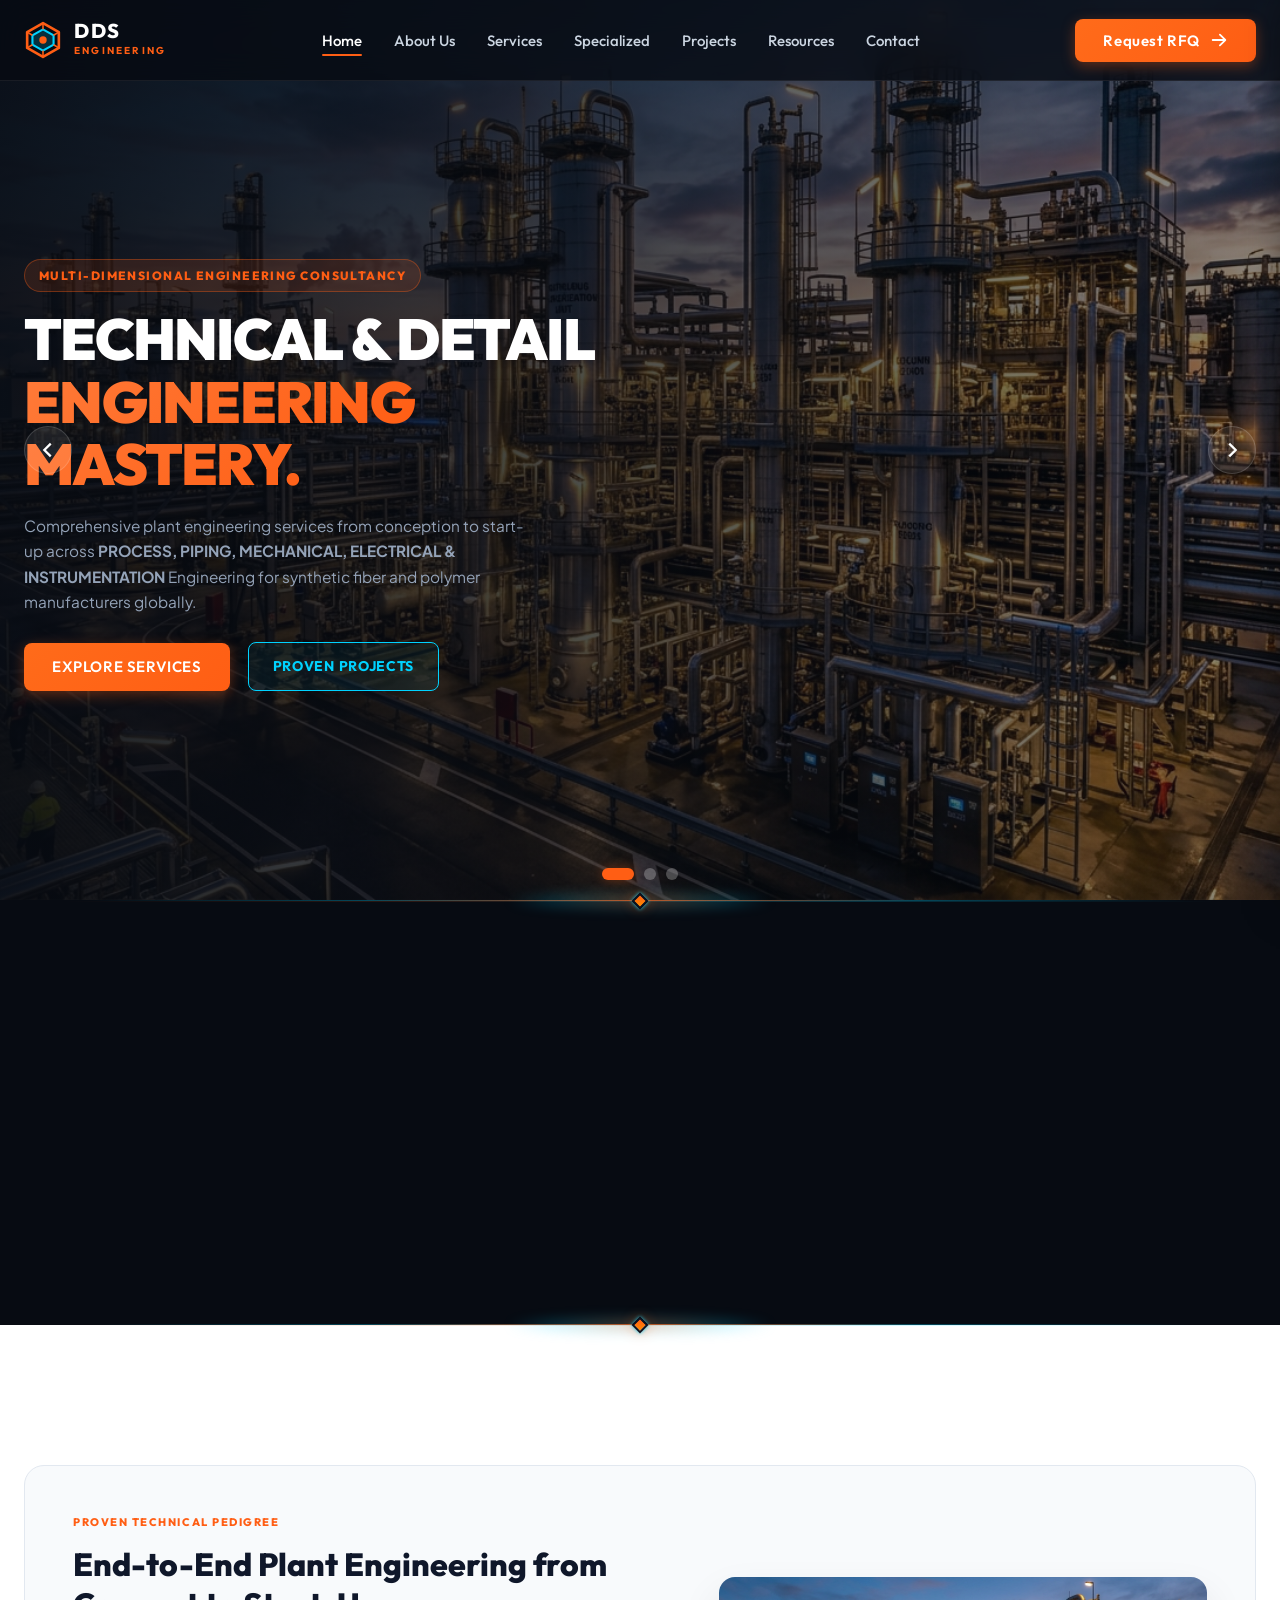
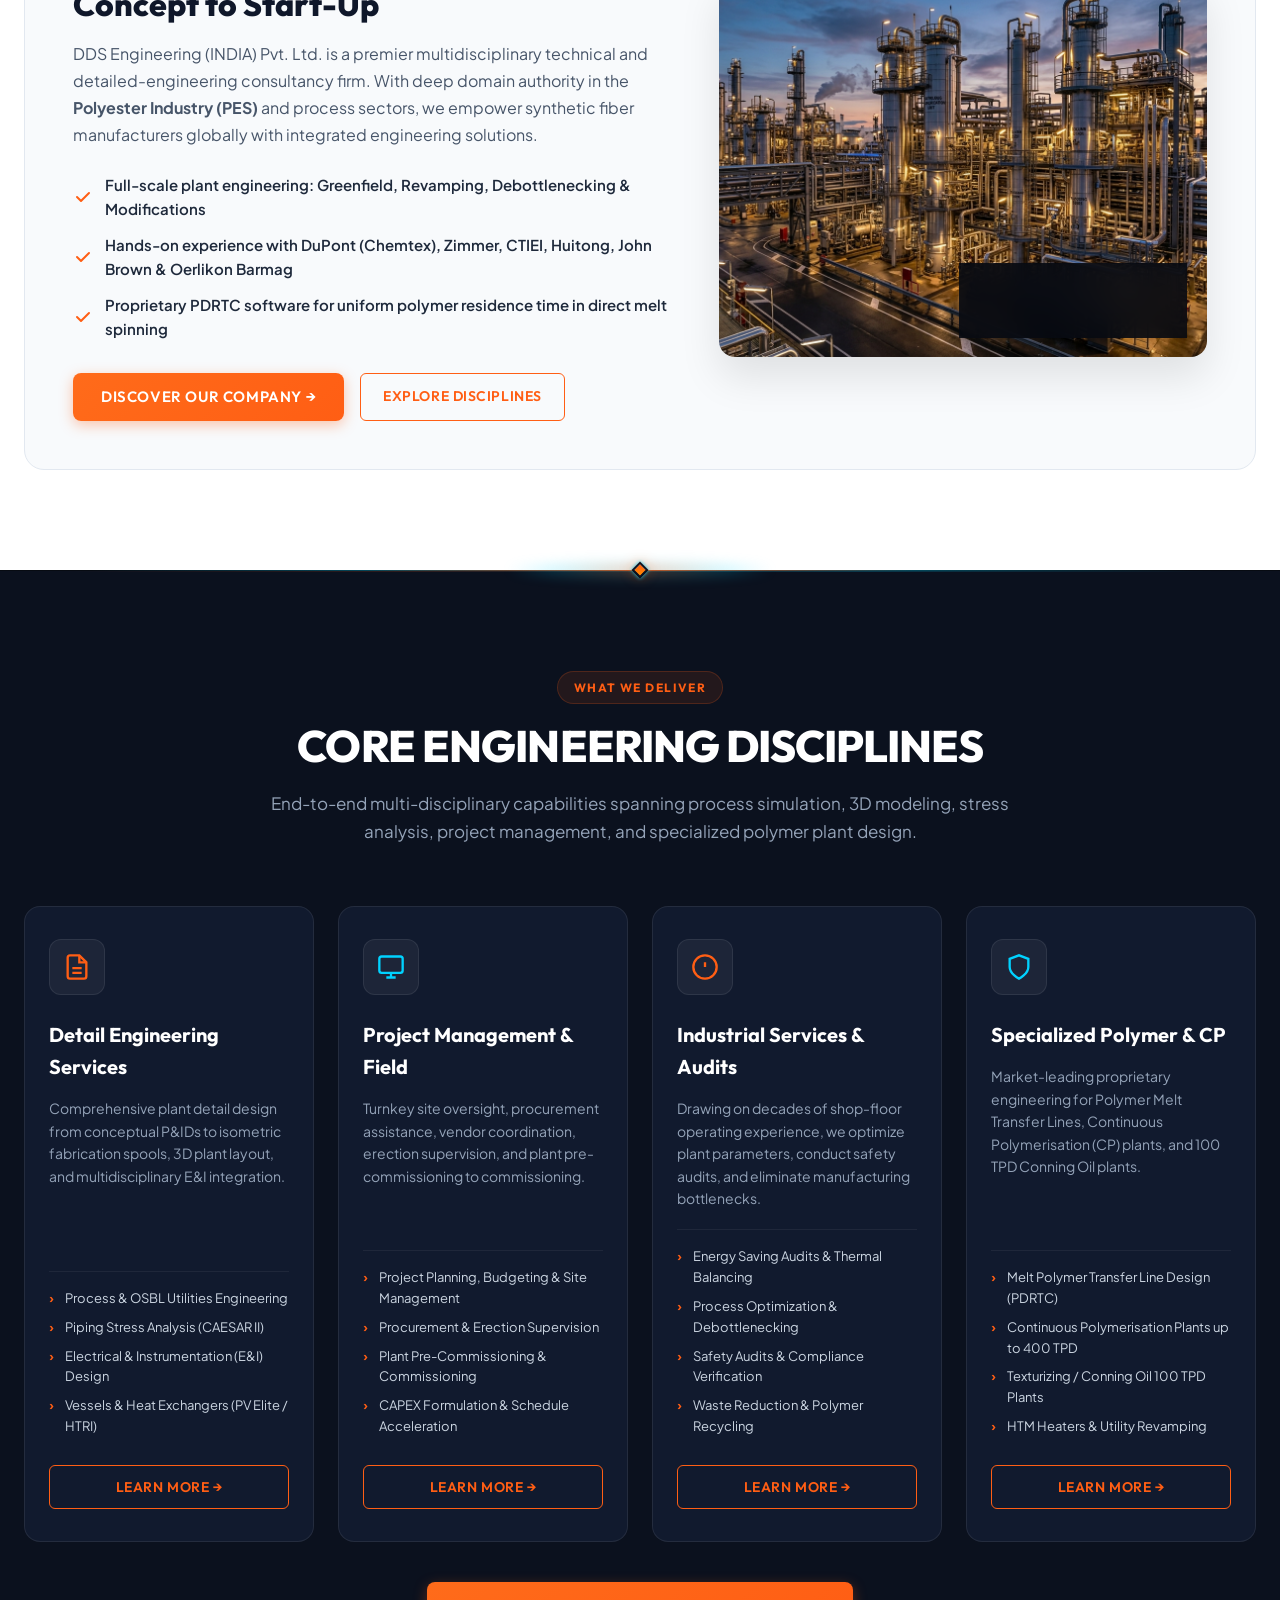
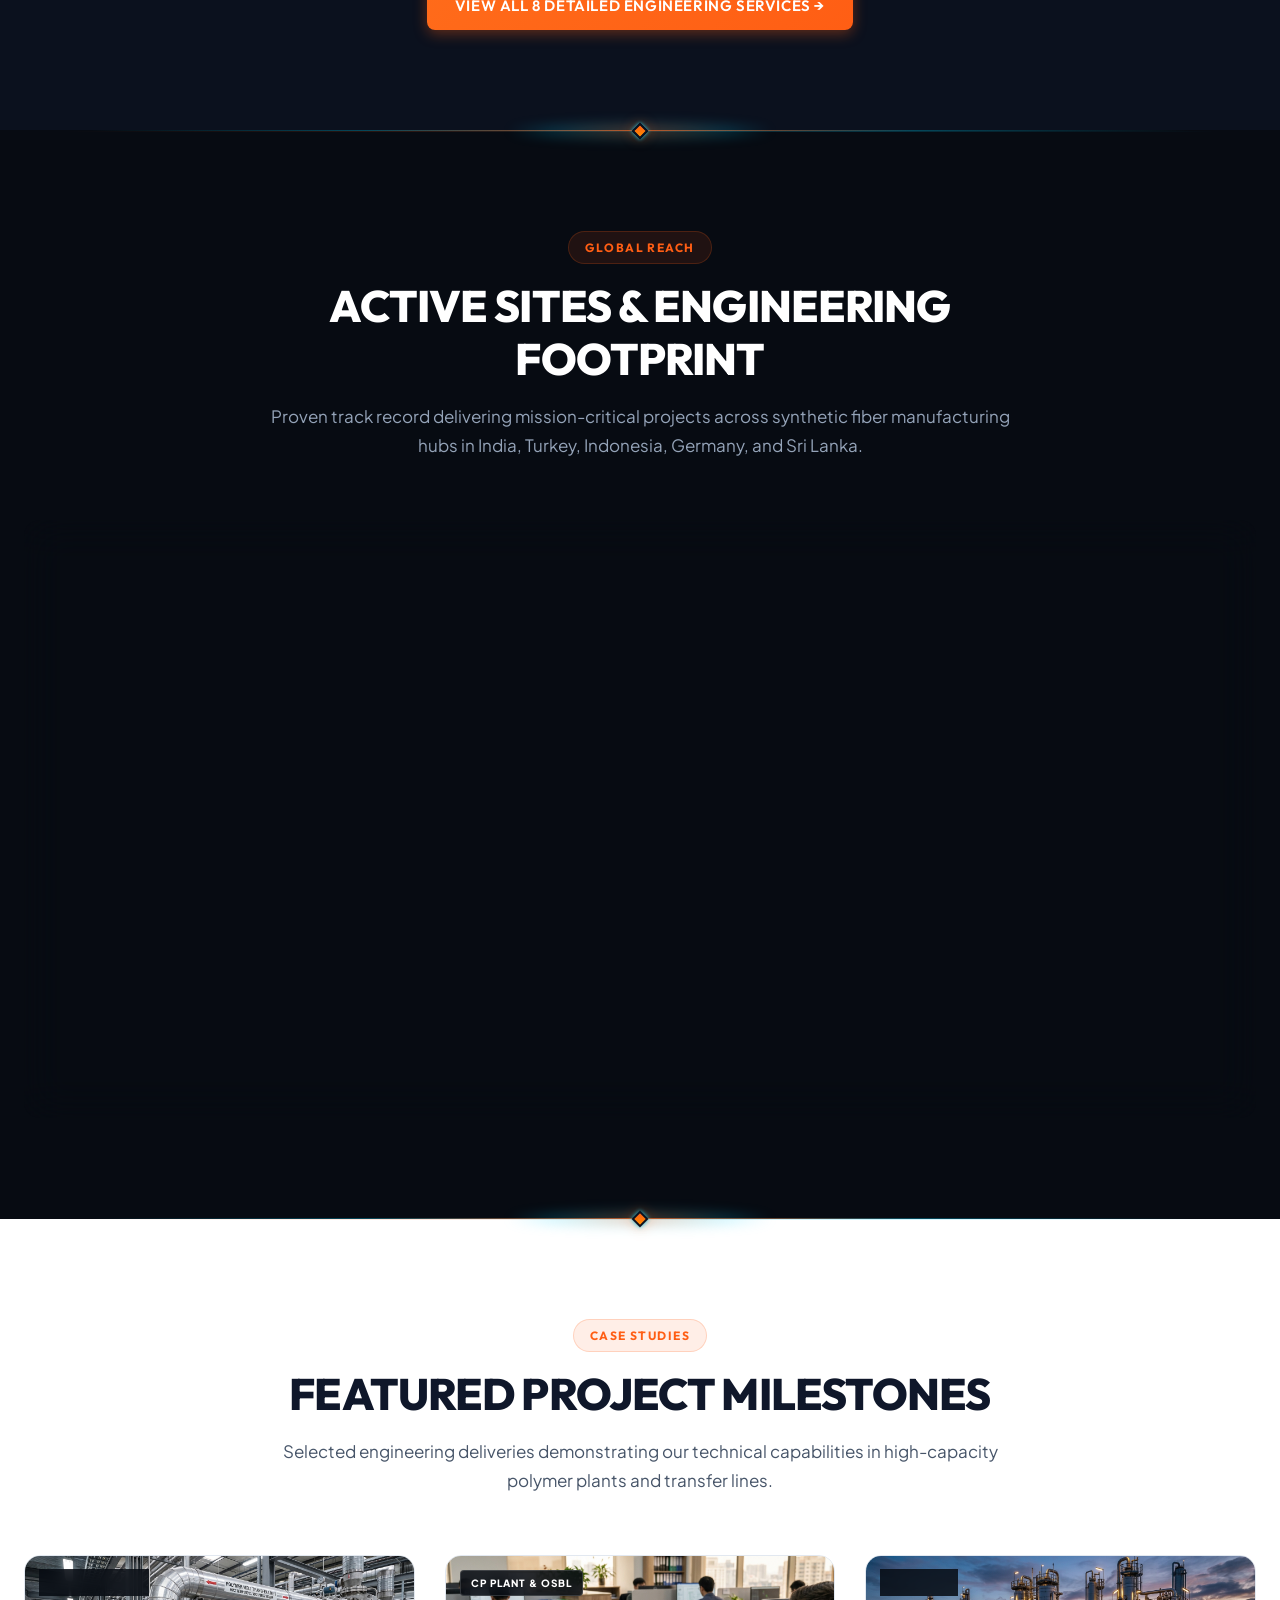
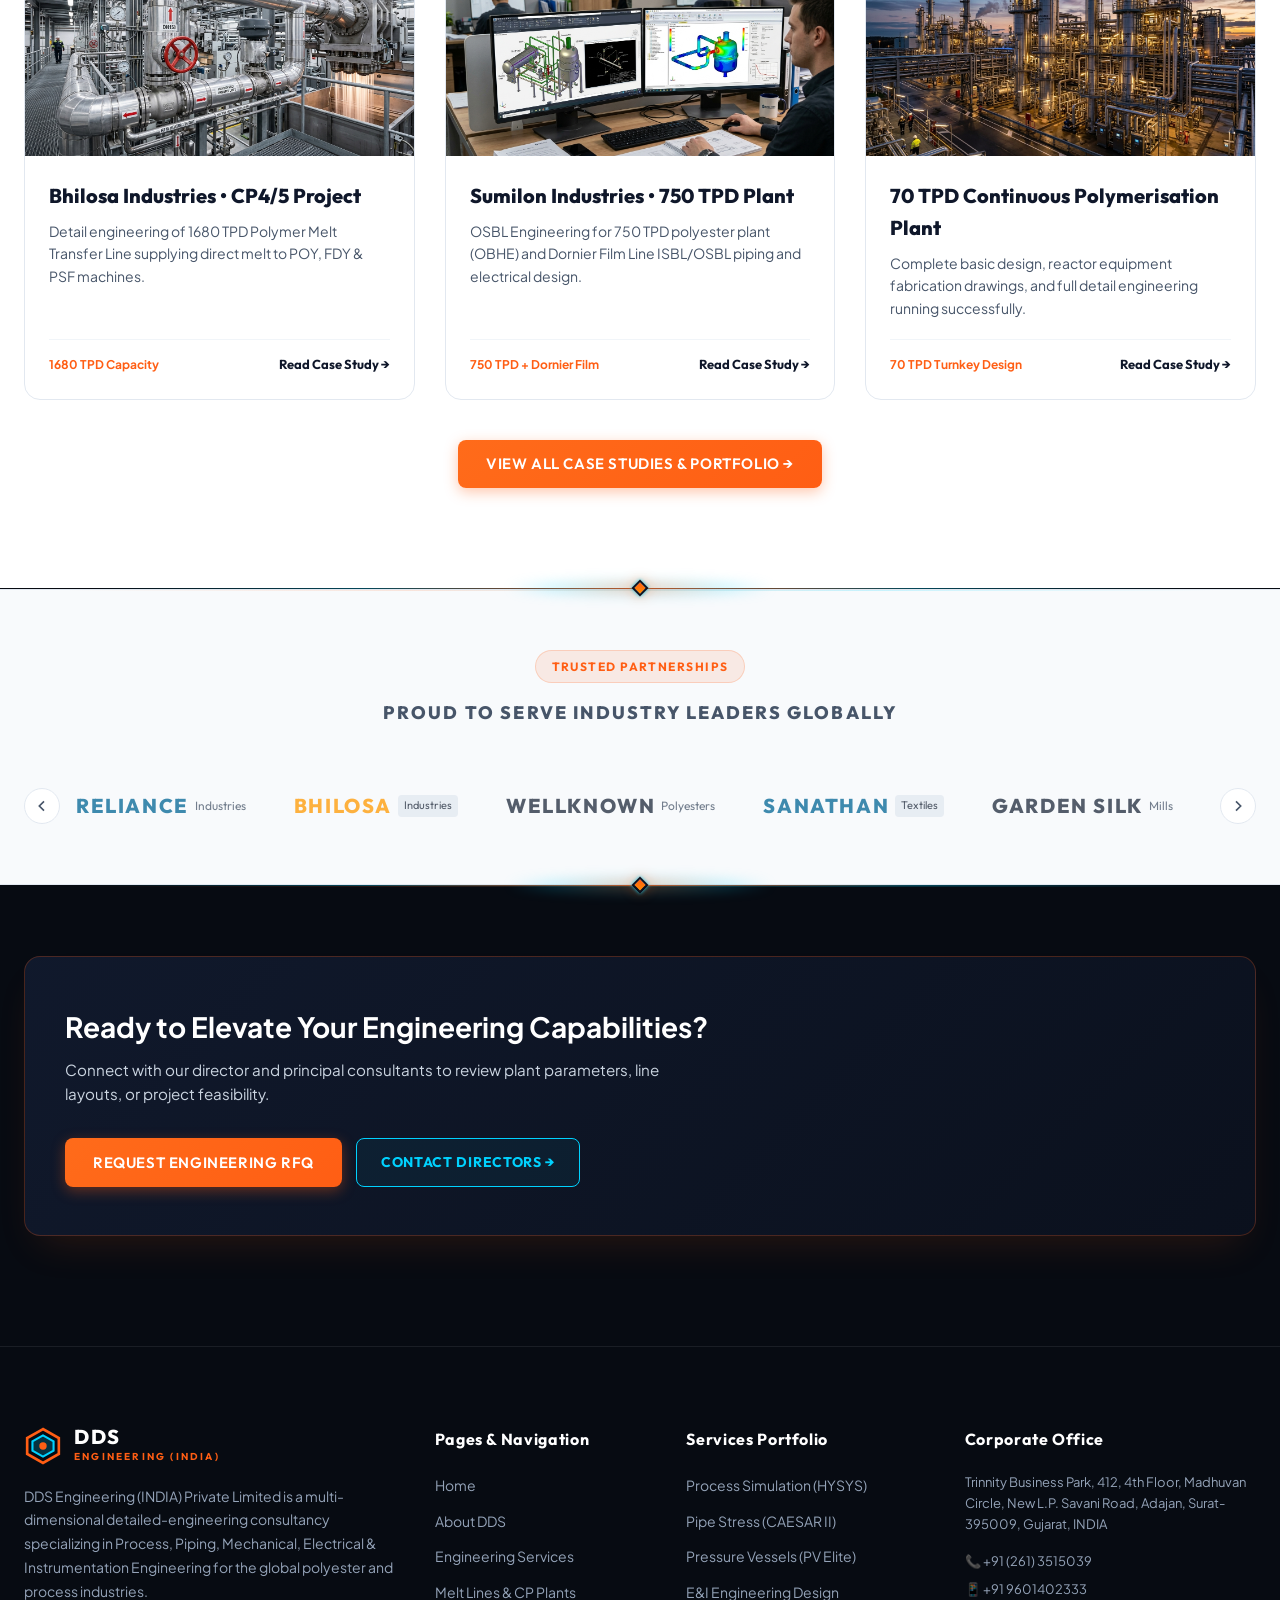
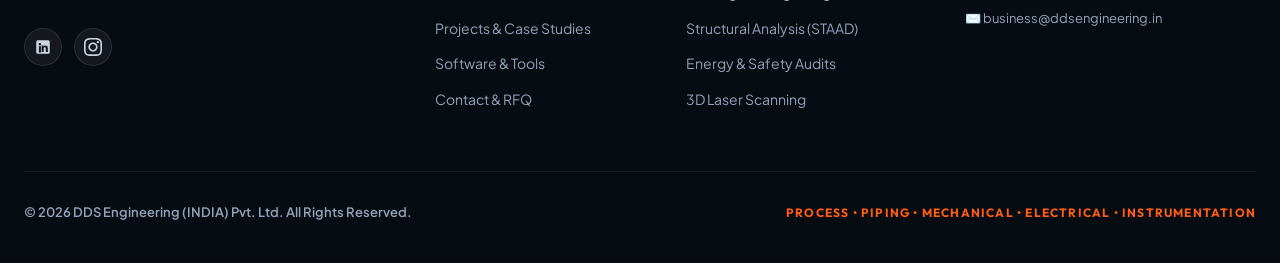
==== commit 37cb0590: "feat: add dedicated case study page and fix service proposal modal dropdown" ====
--- a/index.html
+++ b/index.html
@@ -486,7 +486,7 @@
                 to POY, FDY &amp; PSF machines.</p>
               <div class="project-footer">
                 <span class="project-metric">1680 TPD Capacity</span>
-                <button class="read-more-btn" onclick="openProjectModal(1)">Read Case Study &rarr;</button>
+                <a href="case-study.html?id=1" class="read-more-btn">Read Case Study &rarr;</a>
               </div>
             </div>
           </div>
@@ -503,7 +503,7 @@
                 ISBL/OSBL piping and electrical design.</p>
               <div class="project-footer">
                 <span class="project-metric">750 TPD + Dornier Film</span>
-                <button class="read-more-btn" onclick="openProjectModal(3)">Read Case Study &rarr;</button>
+                <a href="case-study.html?id=3" class="read-more-btn">Read Case Study &rarr;</a>
               </div>
             </div>
           </div>
@@ -520,7 +520,7 @@
                 engineering running successfully.</p>
               <div class="project-footer">
                 <span class="project-metric">70 TPD Turnkey Design</span>
-                <button class="read-more-btn" onclick="openProjectModal(5)">Read Case Study &rarr;</button>
+                <a href="case-study.html?id=5" class="read-more-btn">Read Case Study &rarr;</a>
               </div>
             </div>
           </div>
--- a/styles.css
+++ b/styles.css
@@ -2716,6 +2716,40 @@
   color: #FFFFFF;
 }
 
+.modal-form select.form-control,
+.modal-dialog select.form-control,
+.glass-panel-dark select.form-control,
+#quoteServiceSelect {
+  background-color: #111A2E !important;
+  color: #FFFFFF !important;
+  border-color: rgba(255, 255, 255, 0.25) !important;
+  cursor: pointer;
+}
+
+.modal-form select.form-control option,
+.modal-dialog select.form-control option,
+.glass-panel-dark select.form-control option,
+#quoteServiceSelect option {
+  background-color: #0B111E !important;
+  color: #FFFFFF !important;
+  padding: 10px 14px;
+}
+
+.modal-form select.form-control option:checked,
+.modal-form select.form-control option:hover,
+.modal-dialog select.form-control option:checked,
+.modal-dialog select.form-control option:hover,
+#quoteServiceSelect option:checked,
+#quoteServiceSelect option:hover {
+  background-color: var(--accent-orange, #FF5E14) !important;
+  color: #FFFFFF !important;
+}
+
+.contact-form-card select.form-control option {
+  background-color: #FFFFFF !important;
+  color: #0F172A !important;
+}
+
 .modal-form .form-group label {
   color: var(--text-slate-200);
 }
@@ -3634,3 +3668,414 @@
     grid-template-columns: 1fr;
   }
 }
+
+/* ==========================================================================
+   7. SINGLE CASE STUDY PAGE STYLES
+   ========================================================================== */
+.case-study-hero-meta {
+  display: flex;
+  flex-wrap: wrap;
+  justify-content: center;
+  gap: 12px 20px;
+  margin-top: 26px;
+}
+
+.case-meta-chip {
+  display: inline-flex;
+  align-items: center;
+  gap: 8px;
+  background: rgba(255, 255, 255, 0.05);
+  border: 1px solid rgba(255, 255, 255, 0.12);
+  padding: 8px 16px;
+  border-radius: 9999px;
+  font-size: 0.84rem;
+  color: var(--text-slate-300);
+  backdrop-filter: blur(8px);
+}
+
+.case-meta-chip strong {
+  color: #FFFFFF;
+}
+
+.case-study-layout {
+  display: grid;
+  grid-template-columns: 1fr 340px;
+  gap: 40px;
+  align-items: start;
+}
+
+.case-study-main {
+  display: flex;
+  flex-direction: column;
+  gap: 36px;
+}
+
+.case-study-media-wrap {
+  position: relative;
+  border-radius: 18px;
+  overflow: hidden;
+  border: 1px solid rgba(255, 255, 255, 0.12);
+  box-shadow: 0 24px 50px -12px rgba(0, 0, 0, 0.6);
+  background: var(--bg-navy-dark);
+}
+
+.case-study-hero-img {
+  width: 100%;
+  height: 440px;
+  object-fit: cover;
+  display: block;
+}
+
+.case-study-img-overlay {
+  position: absolute;
+  bottom: 0;
+  left: 0;
+  right: 0;
+  padding: 24px;
+  background: linear-gradient(0deg, rgba(7, 11, 18, 0.95) 0%, rgba(7, 11, 18, 0.4) 60%, transparent 100%);
+  display: flex;
+  justify-content: space-between;
+  align-items: flex-end;
+  flex-wrap: wrap;
+  gap: 16px;
+}
+
+.case-study-telemetry-badge {
+  display: inline-flex;
+  align-items: center;
+  gap: 12px;
+  background: rgba(17, 26, 46, 0.92);
+  border: 1px solid var(--glass-border-orange);
+  padding: 10px 18px;
+  border-radius: 10px;
+  backdrop-filter: blur(10px);
+}
+
+.case-study-telemetry-badge .telemetry-val {
+  font-family: 'JetBrains Mono', monospace;
+  font-weight: 700;
+  color: var(--accent-orange);
+  font-size: 1.15rem;
+}
+
+.case-study-telemetry-badge .telemetry-lbl {
+  font-size: 0.72rem;
+  color: var(--text-slate-400);
+  text-transform: uppercase;
+  letter-spacing: 0.05em;
+  display: block;
+}
+
+.case-block-card {
+  background: var(--bg-navy-card);
+  border: 1px solid rgba(255, 255, 255, 0.08);
+  border-radius: 16px;
+  padding: 34px;
+  position: relative;
+  transition: border-color var(--transition-fast);
+}
+
+.case-block-card:hover {
+  border-color: rgba(255, 255, 255, 0.18);
+}
+
+.case-block-title {
+  font-family: var(--font-heading);
+  font-size: 1.35rem;
+  font-weight: 800;
+  color: #FFFFFF;
+  margin-bottom: 16px;
+  display: flex;
+  align-items: center;
+  gap: 12px;
+}
+
+.case-block-card p {
+  color: var(--text-slate-300);
+  font-size: 0.96rem;
+  line-height: 1.75;
+  margin-bottom: 16px;
+}
+
+.case-block-card p:last-child {
+  margin-bottom: 0;
+}
+
+.case-challenge-box {
+  border-left: 4px solid var(--accent-orange);
+  background: rgba(255, 94, 20, 0.04);
+}
+
+.case-solution-box {
+  border-left: 4px solid var(--accent-cyan);
+  background: rgba(0, 210, 255, 0.04);
+}
+
+.case-specs-table-wrap {
+  overflow-x: auto;
+  border-radius: 12px;
+  border: 1px solid rgba(255, 255, 255, 0.08);
+  margin-top: 18px;
+}
+
+.case-specs-table {
+  width: 100%;
+  border-collapse: collapse;
+  font-size: 0.9rem;
+  text-align: left;
+}
+
+.case-specs-table th {
+  background: rgba(255, 255, 255, 0.06);
+  color: var(--text-slate-300);
+  font-family: var(--font-heading);
+  font-weight: 700;
+  padding: 14px 18px;
+  border-bottom: 1px solid rgba(255, 255, 255, 0.1);
+  text-transform: uppercase;
+  font-size: 0.75rem;
+  letter-spacing: 0.06em;
+}
+
+.case-specs-table td {
+  padding: 14px 18px;
+  border-bottom: 1px solid rgba(255, 255, 255, 0.05);
+  color: #CBD5E1;
+}
+
+.case-specs-table tr:last-child td {
+  border-bottom: none;
+}
+
+.case-specs-table tr:hover td {
+  background: rgba(255, 255, 255, 0.03);
+}
+
+.case-specs-table td strong {
+  color: #FFFFFF;
+}
+
+.case-deliverables-grid {
+  display: grid;
+  grid-template-columns: repeat(2, 1fr);
+  gap: 16px;
+  margin-top: 20px;
+}
+
+.case-deliverable-item {
+  display: flex;
+  align-items: flex-start;
+  gap: 12px;
+  padding: 16px;
+  background: rgba(255, 255, 255, 0.03);
+  border: 1px solid rgba(255, 255, 255, 0.06);
+  border-radius: 10px;
+}
+
+.case-deliverable-item svg {
+  width: 20px;
+  height: 20px;
+  min-width: 20px;
+  color: var(--accent-orange);
+  margin-top: 2px;
+}
+
+.case-deliverable-item .d-title {
+  color: #FFFFFF;
+  font-weight: 700;
+  font-size: 0.9rem;
+  margin-bottom: 4px;
+}
+
+.case-deliverable-item .d-desc {
+  font-size: 0.8125rem;
+  color: var(--text-slate-400);
+  line-height: 1.5;
+}
+
+.case-study-sidebar {
+  display: flex;
+  flex-direction: column;
+  gap: 24px;
+  position: sticky;
+  top: 90px;
+}
+
+.case-sidebar-card {
+  background: var(--bg-navy-card);
+  border: 1px solid rgba(255, 255, 255, 0.08);
+  border-radius: 16px;
+  padding: 26px;
+}
+
+.case-sidebar-heading {
+  font-family: var(--font-heading);
+  font-size: 1.05rem;
+  font-weight: 800;
+  color: #FFFFFF;
+  margin-bottom: 18px;
+  padding-bottom: 12px;
+  border-bottom: 1px solid rgba(255, 255, 255, 0.08);
+  display: flex;
+  align-items: center;
+  justify-content: space-between;
+}
+
+.case-quick-meta-list {
+  list-style: none;
+  padding: 0;
+  margin: 0;
+  display: flex;
+  flex-direction: column;
+  gap: 14px;
+}
+
+.case-quick-meta-list li {
+  display: flex;
+  flex-direction: column;
+  gap: 3px;
+}
+
+.case-quick-meta-list .lbl {
+  font-size: 0.72rem;
+  text-transform: uppercase;
+  color: var(--text-slate-400);
+  font-weight: 700;
+  letter-spacing: 0.06em;
+}
+
+.case-quick-meta-list .val {
+  font-size: 0.9375rem;
+  color: #FFFFFF;
+  font-weight: 600;
+}
+
+.related-case-nav-list {
+  display: flex;
+  flex-direction: column;
+  gap: 10px;
+  list-style: none;
+  padding: 0;
+  margin: 0;
+}
+
+.related-case-link {
+  display: flex;
+  align-items: center;
+  justify-content: space-between;
+  padding: 12px 14px;
+  background: rgba(255, 255, 255, 0.03);
+  border: 1px solid rgba(255, 255, 255, 0.06);
+  border-radius: 10px;
+  color: var(--text-slate-300);
+  font-size: 0.85rem;
+  font-weight: 600;
+  text-decoration: none;
+  transition: var(--transition-fast);
+}
+
+.related-case-link:hover,
+.related-case-link.active {
+  background: rgba(255, 94, 20, 0.12);
+  border-color: var(--accent-orange);
+  color: #FFFFFF;
+  transform: translateX(4px);
+}
+
+.related-case-link.active {
+  border-color: var(--accent-orange);
+  font-weight: 700;
+}
+
+.related-case-link .badge-num {
+  font-family: 'JetBrains Mono', monospace;
+  font-size: 0.75rem;
+  color: var(--accent-orange);
+}
+
+.case-study-switcher-section {
+  padding: 80px 0;
+  background: var(--bg-navy-dark);
+}
+
+.case-study-switcher-grid {
+  display: grid;
+  grid-template-columns: repeat(3, 1fr);
+  gap: 24px;
+  margin-top: 36px;
+}
+
+.switcher-card {
+  background: var(--bg-navy-card);
+  border: 1px solid rgba(255, 255, 255, 0.08);
+  border-radius: 14px;
+  padding: 24px;
+  text-decoration: none;
+  display: flex;
+  flex-direction: column;
+  justify-content: space-between;
+  transition: var(--transition-smooth);
+}
+
+.switcher-card:hover {
+  border-color: var(--accent-orange);
+  transform: translateY(-4px);
+  box-shadow: 0 12px 30px rgba(0, 0, 0, 0.35);
+}
+
+.switcher-card.active {
+  border-color: var(--accent-cyan);
+  background: rgba(0, 210, 255, 0.04);
+}
+
+.switcher-card .sw-badge {
+  font-size: 0.7rem;
+  font-weight: 800;
+  color: var(--accent-orange);
+  letter-spacing: 0.06em;
+  margin-bottom: 8px;
+}
+
+.switcher-card .sw-title {
+  color: #FFFFFF;
+  font-size: 1.05rem;
+  font-weight: 700;
+  line-height: 1.4;
+  margin-bottom: 12px;
+}
+
+.switcher-card .sw-metric {
+  font-size: 0.8125rem;
+  color: var(--accent-cyan);
+  font-weight: 600;
+}
+
+@media (max-width: 992px) {
+  .case-study-layout {
+    grid-template-columns: 1fr;
+  }
+  .case-study-sidebar {
+    position: static;
+  }
+  .case-study-hero-img {
+    height: 320px;
+  }
+  .case-study-switcher-grid {
+    grid-template-columns: repeat(2, 1fr);
+  }
+  .case-deliverables-grid {
+    grid-template-columns: 1fr;
+  }
+}
+
+@media (max-width: 640px) {
+  .case-study-hero-img {
+    height: 240px;
+  }
+  .case-study-switcher-grid {
+    grid-template-columns: 1fr;
+  }
+  .case-block-card {
+    padding: 22px;
+  }
+}
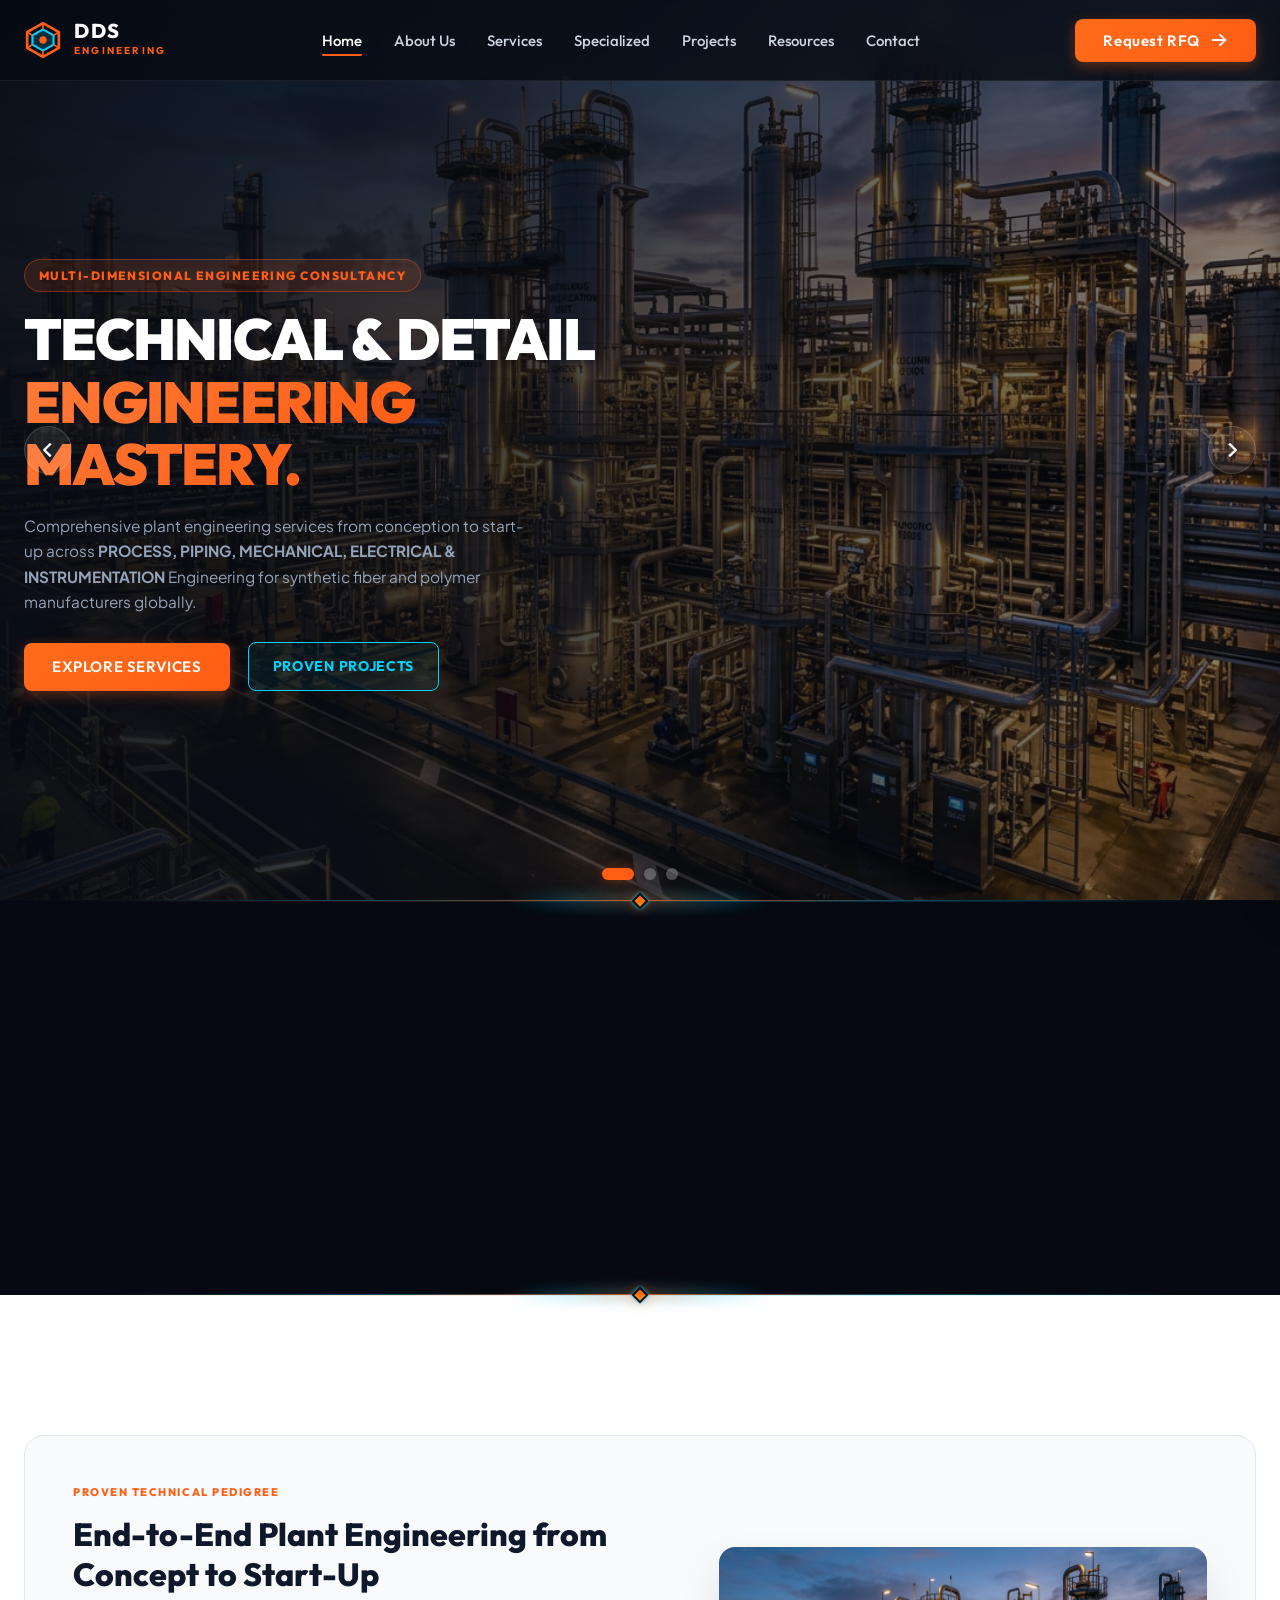
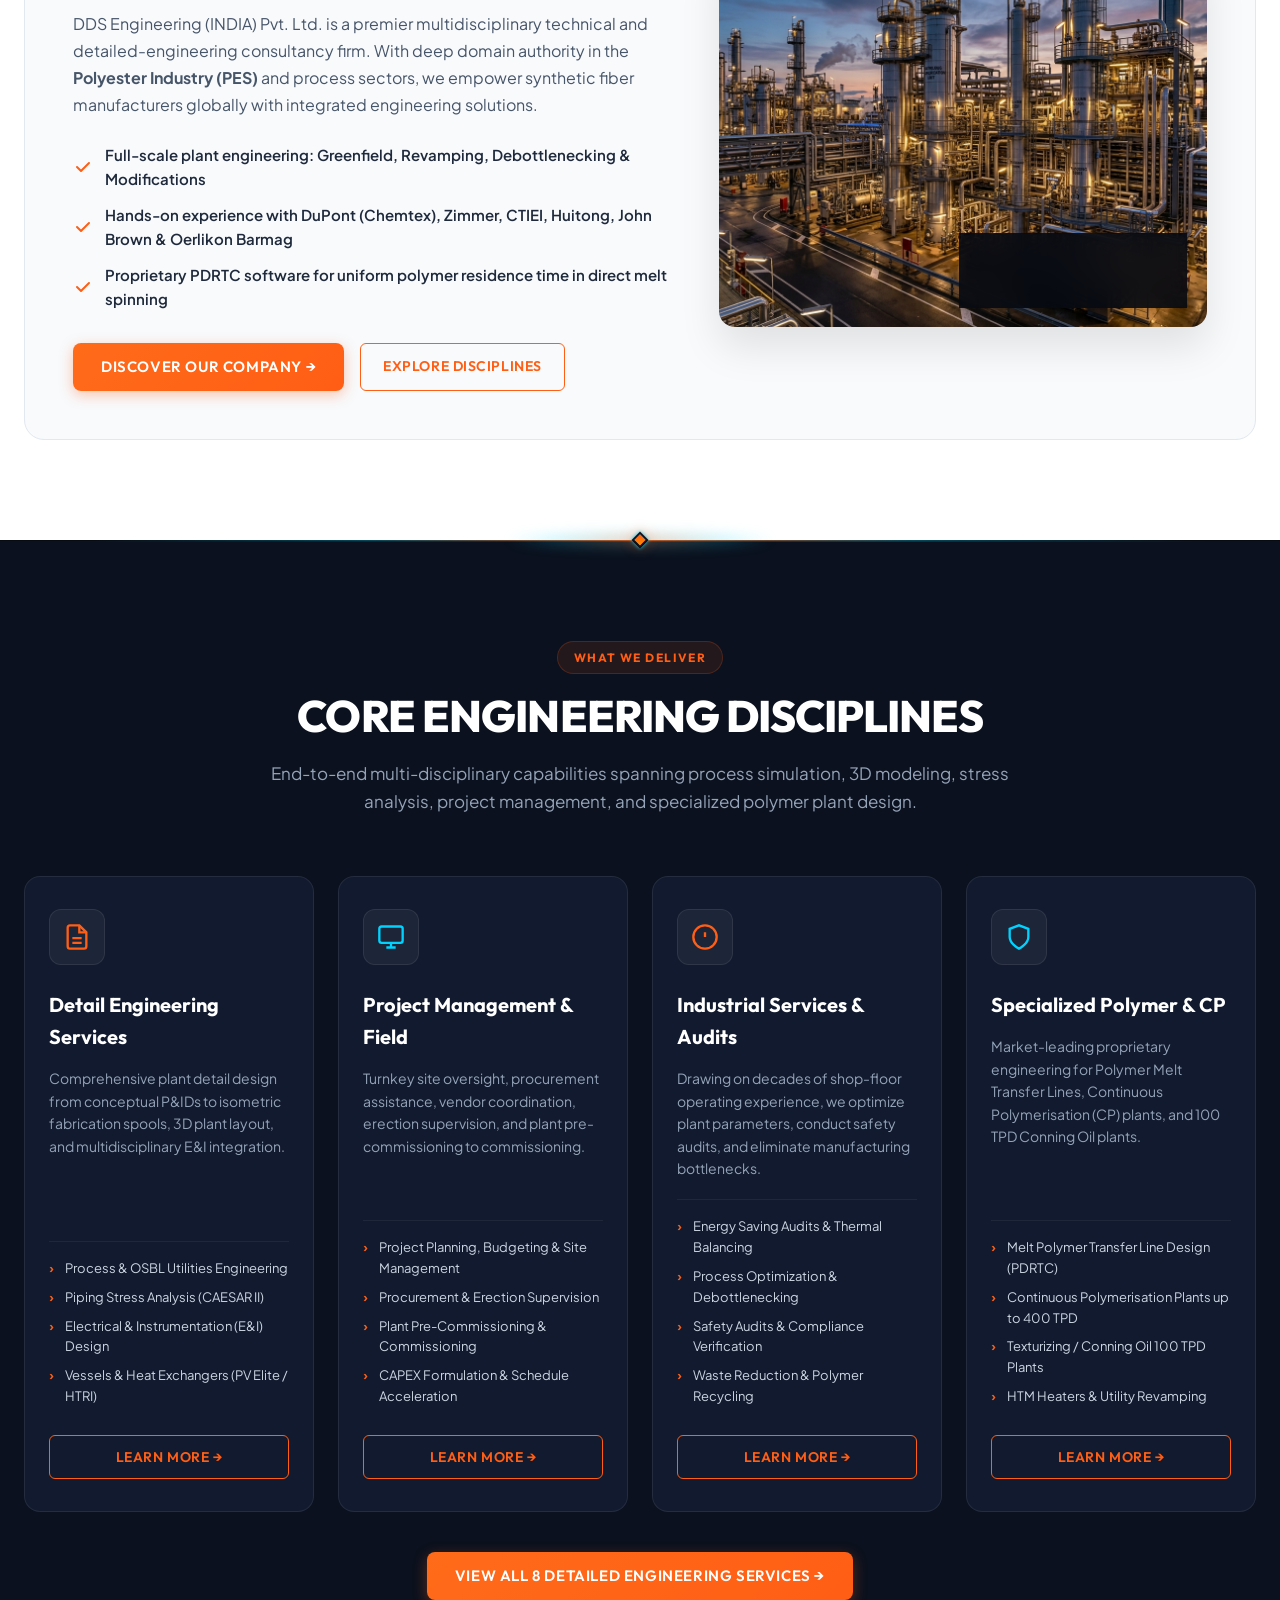
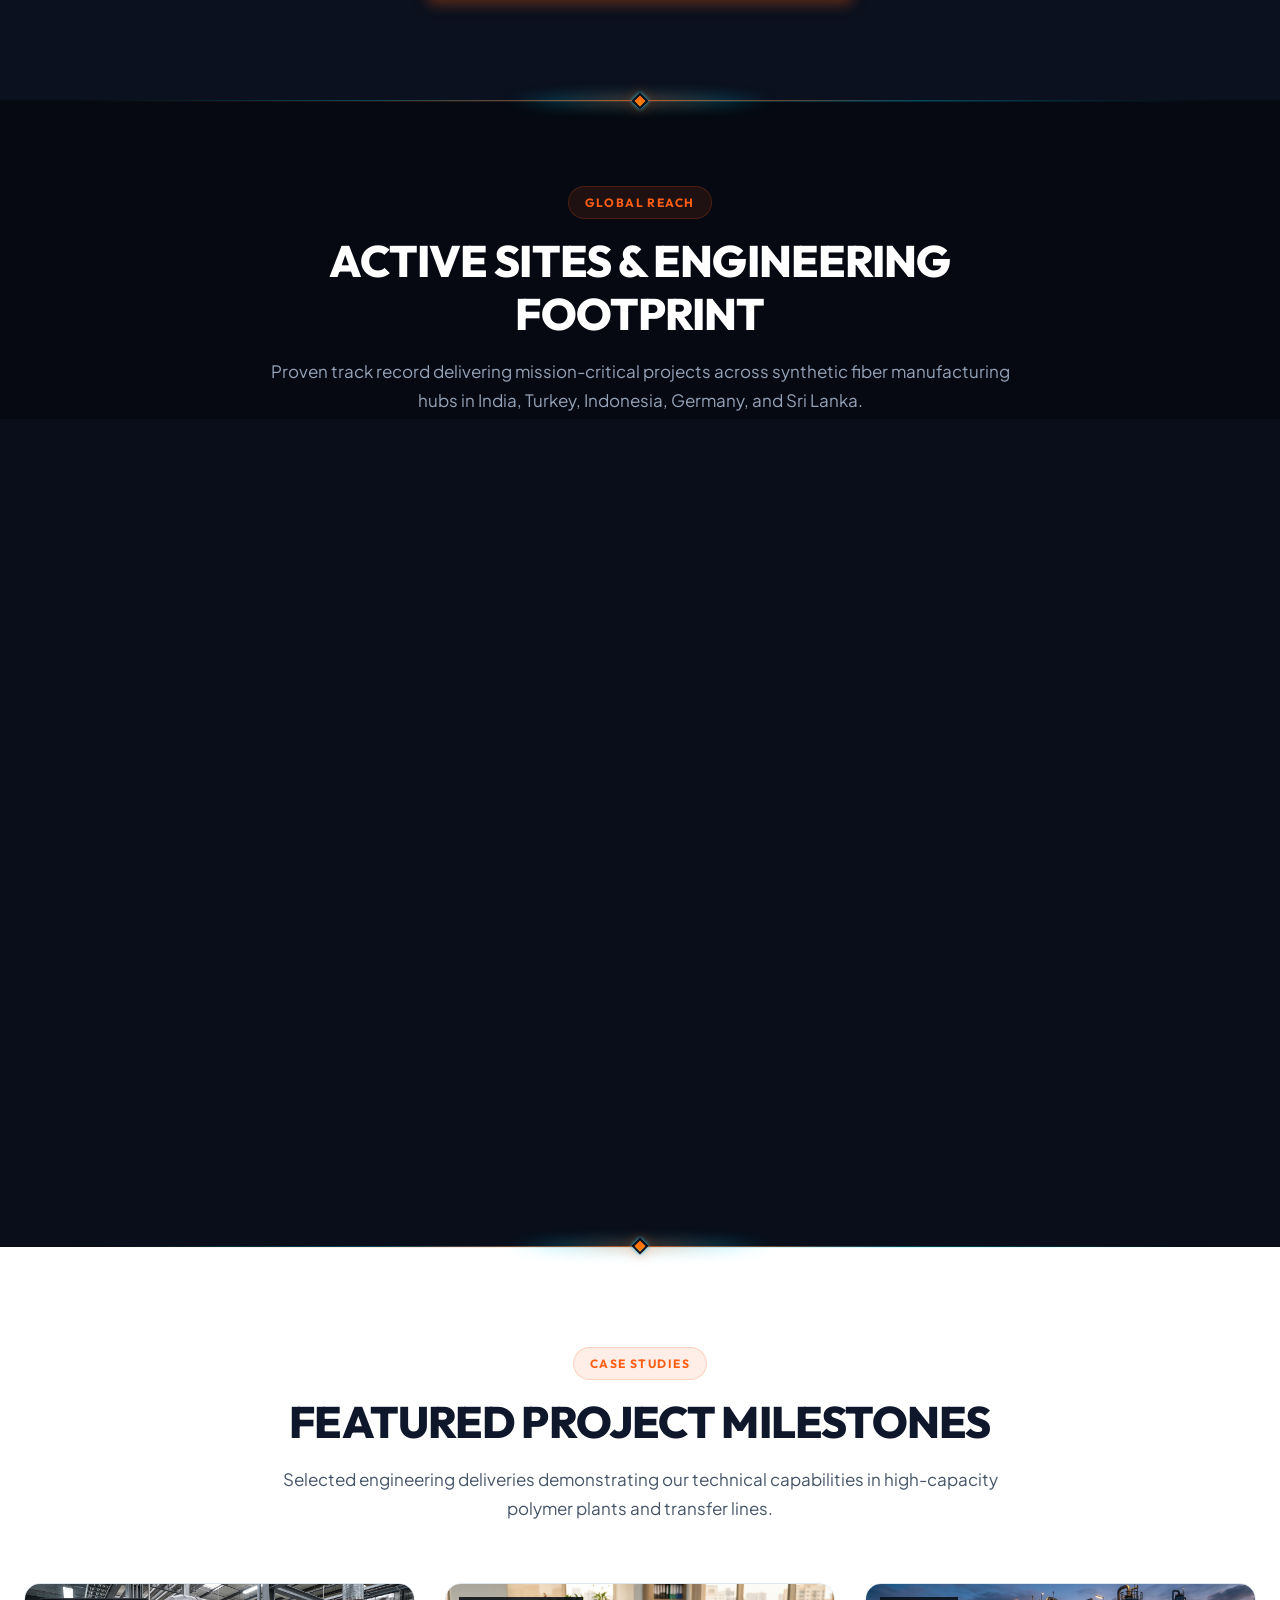
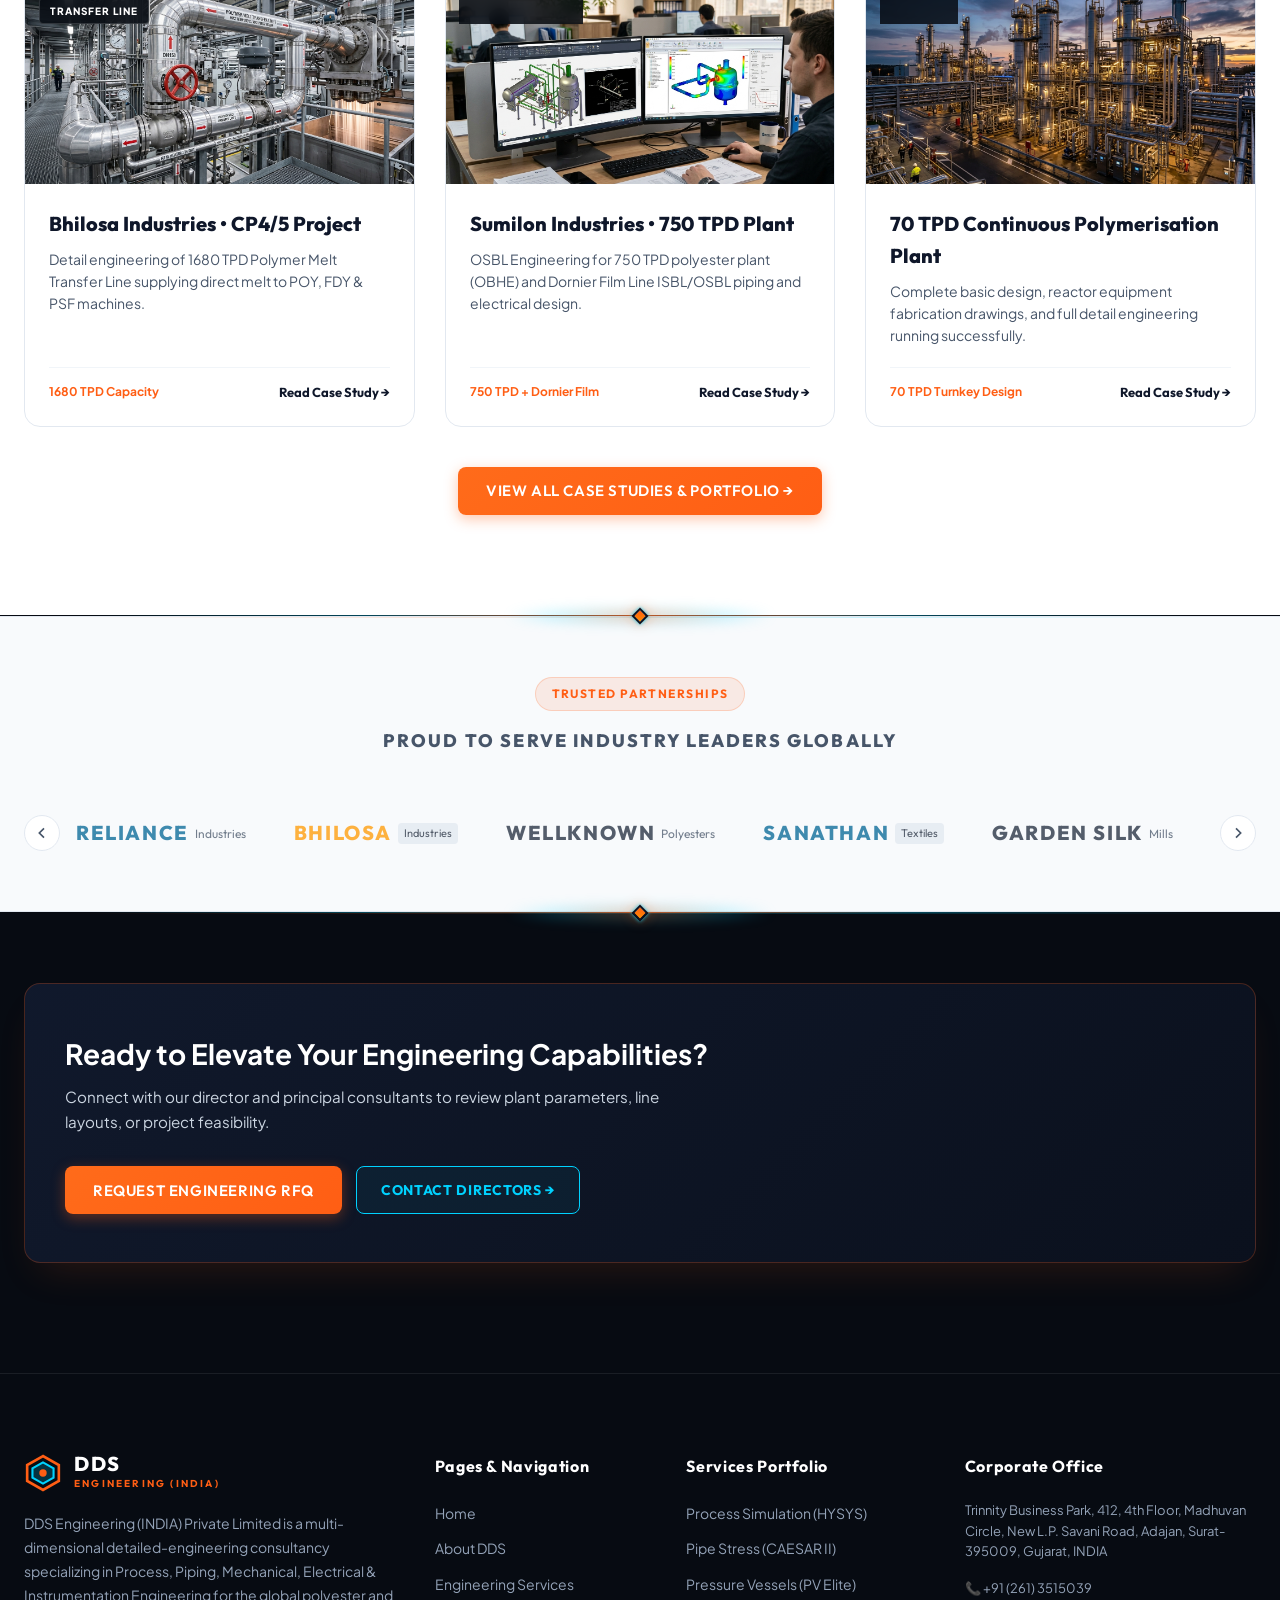
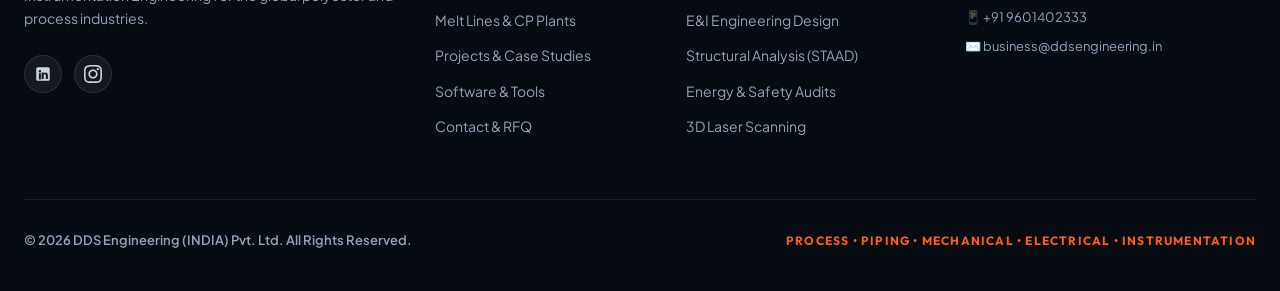
==== commit 0a099e10: "feat: implement high-tech SVG vector world map with de-clustered pins, smooth telemetry tooltips, an" ====
--- a/index.html
+++ b/index.html
@@ -15,7 +15,6 @@
     href="https://fonts.googleapis.com/css2?family=Outfit:wght@400;500;600;700;800;900&family=Plus+Jakarta+Sans:wght@300;400;500;600;700;800&family=JetBrains+Mono:wght@400;500;700&display=swap"
     rel="stylesheet">
 
-  <link rel="stylesheet" href="assets/leaflet.css">
   <link rel="stylesheet" href="styles.css">
 </head>
 
@@ -449,8 +448,120 @@
             </div>
           </div>
 
-          <div class="interactive-map-wrapper">
-            <div id="realLeafletMap" class="real-leaflet-map"></div>
+                    <div class="interactive-map-wrapper">
+            <svg class="world-svg-map" viewBox="0 0 1000 480" xmlns="http://www.w3.org/2000/svg">
+              <defs>
+                <pattern id="dotGrid" width="20" height="20" patternUnits="userSpaceOnUse">
+                  <circle cx="2" cy="2" r="1.1" fill="rgba(30, 41, 59, 0.7)"></circle>
+                </pattern>
+                <filter id="glowOrange" x="-30%" y="-30%" width="160%" height="160%">
+                  <feGaussianBlur stdDeviation="3.5" result="blur"></feGaussianBlur>
+                  <feComposite in="SourceGraphic" in2="blur" operator="over"></feComposite>
+                </filter>
+                <filter id="glowCyan" x="-30%" y="-30%" width="160%" height="160%">
+                  <feGaussianBlur stdDeviation="3" result="blur"></feGaussianBlur>
+                  <feComposite in="SourceGraphic" in2="blur" operator="over"></feComposite>
+                </filter>
+              </defs>
+
+              <!-- High-tech coordinate grid -->
+              <rect width="100%" height="100%" fill="url(#dotGrid)"></rect>
+              <line x1="0" y1="240" x2="1000" y2="240" stroke="rgba(0, 210, 255, 0.08)" stroke-dasharray="3,6"></line>
+              <line x1="0" y1="120" x2="1000" y2="120" stroke="rgba(255, 255, 255, 0.04)" stroke-dasharray="3,6"></line>
+              <line x1="0" y1="360" x2="1000" y2="360" stroke="rgba(255, 255, 255, 0.04)" stroke-dasharray="3,6"></line>
+              <line x1="500" y1="0" x2="500" y2="480" stroke="rgba(255, 255, 255, 0.04)" stroke-dasharray="3,6"></line>
+
+              <!-- Detailed Organic World Continents -->
+              <path class="world-continents-path" d="M670,163 L676,163 L682,158 L688,158 L695,157 L701,159 L708,158 L700,161 L698,168 L692,174 L686,178 L681,184 L674,184 L671,178 L668,172 L670,163 Z M545,301 L549,308 L556,305 L561,309 L562,318 L567,322 L561,324 L561,335 L559,341 L553,340 L539,339 L533,339 L534,331 L535,325 L538,319 L536,312 L535,304 L545,301 Z M557,143 L557,149 L554,143 L557,143 Z M643,201 L650,202 L654,197 L654,204 L644,205 L643,201 Z M318,464 L312,463 L309,456 L315,462 L318,464 Z M320,354 L326,355 L331,360 L337,363 L337,371 L343,373 L348,367 L347,374 L340,381 L338,387 L338,394 L341,400 L340,408 L330,410 L327,416 L320,416 L321,422 L319,429 L313,432 L318,438 L313,443 L309,448 L311,455 L300,454 L296,448 L299,441 L301,432 L301,426 L300,417 L302,410 L302,403 L306,395 L304,385 L306,379 L308,372 L310,363 L314,357 L320,354 Z M621,145 L627,146 L629,153 L623,149 L621,145 Z M335,546 L327,549 L321,549 L328,548 L335,546 Z M58,545 L52,545 L45,542 L52,541 L58,545 Z M375,540 L380,545 L371,548 L360,550 L353,549 L358,545 L363,541 L370,539 L375,540 Z M163,525 L170,525 L162,526 L163,525 Z M225,520 L231,520 L224,521 L217,521 L225,520 Z M310,516 L306,521 L299,521 L292,520 L300,517 L301,511 L307,512 L310,516 Z M337,494 L330,495 L326,501 L320,504 L322,510 L327,514 L330,520 L330,527 L324,528 L317,532 L310,533 L304,535 L295,535 L285,535 L291,537 L284,541 L291,547 L297,548 L306,550 L317,551 L324,552 L334,554 L342,556 L351,554 L357,553 L369,552 L375,552 L381,553 L387,551 L394,551 L404,549 L410,549 L416,548 L406,544 L400,543 L406,539 L414,537 L420,535 L427,534 L434,534 L441,533 L447,531 L454,529 L460,523 L466,521 L471,517 L479,519 L485,518 L492,517 L498,517 L505,517 L511,516 L517,515 L524,514 L530,516 L537,513 L544,513 L551,513 L557,513 L563,515 L569,515 L575,515 L581,514 L589,512 L594,508 L600,511 L607,512 L614,510 L623,507 L629,505 L636,503 L642,502 L649,500 L657,500 L663,504 L671,506 L678,505 L686,506 L694,510 L688,514 L691,520 L697,520 L703,515 L710,512 L716,511 L722,507 L728,504 L735,504 L741,504 L747,503 L754,504 L760,504 L766,504 L772,504 L779,503 L786,498 L795,503 L803,503 L810,500 L816,499 L824,502 L833,504 L840,502 L848,502 L855,502 L863,501 L869,501 L875,499 L882,503 L889,503 L895,503 L901,503 L907,506 L913,508 L921,509 L927,509 L933,510 L939,511 L947,514 L955,515 L961,516 L968,516 L974,518 L972,524 L965,527 L958,530 L954,535 L958,540 L964,542 L955,543 L949,543 L945,548 L951,553 L959,555 L969,557 L979,560 L989,560 L995,561 L0,562 L8,561 L16,561 L28,559 L36,561 L44,562 L50,563 L61,564 L69,563 L81,564 L87,565 L95,564 L102,563 L92,561 L83,560 L73,558 L71,552 L64,550 L71,550 L78,550 L86,550 L93,547 L85,544 L79,544 L69,543 L63,541 L69,537 L75,538 L83,537 L90,535 L97,530 L103,531 L111,530 L118,529 L124,527 L133,527 L140,528 L148,528 L156,528 L164,528 L170,527 L177,527 L183,525 L188,529 L194,529 L201,530 L209,529 L217,530 L213,524 L221,522 L227,524 L236,525 L243,524 L250,524 L258,524 L267,525 L274,526 L280,525 L286,525 L292,526 L298,524 L305,524 L311,522 L311,516 L311,510 L312,504 L318,500 L323,496 L329,494 L336,492 L337,494 Z M904,416 L910,416 L911,422 L906,426 L902,418 L904,416 Z M899,327 L904,331 L905,337 L907,344 L913,349 L916,355 L921,361 L925,368 L927,374 L925,382 L923,389 L919,395 L917,402 L912,407 L906,411 L901,407 L895,408 L889,405 L884,399 L883,393 L878,397 L874,391 L869,387 L860,386 L853,388 L847,390 L841,394 L835,394 L829,396 L821,395 L822,388 L819,381 L817,374 L815,368 L815,362 L816,356 L822,351 L828,349 L836,347 L840,342 L842,336 L847,331 L853,327 L858,331 L862,326 L868,321 L874,321 L880,322 L877,328 L881,334 L886,338 L892,337 L894,331 L893,324 L895,318 L899,324 L899,327 Z M547,122 L542,127 L534,127 L528,126 L534,123 L540,121 L546,120 L547,122 Z M632,145 L638,147 L636,153 L629,153 L626,147 L632,145 Z M581,296 L583,289 L584,295 L581,296 Z M509,111 L516,112 L510,115 L509,111 Z M507,261 L505,251 L502,245 L507,241 L511,246 L508,253 L507,261 Z M492,249 L486,248 L488,240 L494,234 L501,232 L503,239 L503,245 L497,245 L492,249 Z M757,208 L751,206 L746,201 L746,194 L752,198 L753,204 L757,208 Z M563,135 L571,137 L578,136 L578,142 L570,145 L564,145 L563,139 L563,135 Z M553,133 L552,140 L546,136 L552,132 L553,133 Z M565,103 L571,102 L575,97 L581,96 L587,102 L588,109 L581,111 L573,110 L567,111 L565,104 L565,103 Z M252,222 L254,228 L252,222 Z M325,354 L316,354 L309,349 L308,342 L308,336 L308,329 L309,323 L311,317 L319,314 L318,320 L324,323 L330,326 L333,335 L338,339 L339,346 L333,345 L327,349 L326,355 L325,354 Z M340,381 L347,374 L351,368 L349,361 L345,355 L339,355 L338,348 L340,342 L338,335 L332,331 L327,325 L321,323 L319,317 L313,315 L307,318 L299,315 L296,309 L297,303 L301,297 L307,287 L306,280 L311,276 L318,279 L324,274 L320,268 L326,268 L332,265 L333,272 L337,277 L343,275 L349,274 L355,271 L360,275 L359,281 L365,282 L371,284 L377,288 L385,291 L393,294 L399,298 L403,304 L402,311 L397,318 L393,325 L392,333 L391,341 L387,351 L383,357 L376,359 L368,364 L365,370 L364,376 L359,384 L354,391 L348,386 L342,381 L340,381 Z M755,189 L749,193 L755,189 Z M571,343 L576,349 L582,355 L575,359 L572,365 L566,365 L560,370 L556,364 L555,354 L558,342 L564,341 L570,340 L571,343 Z M542,257 L550,255 L556,252 L560,246 L565,251 L570,255 L574,262 L568,264 L562,268 L556,266 L551,270 L544,274 L542,267 L540,261 L542,257 Z M328,119 L321,116 L328,118 L328,119 Z M157,121 L151,120 L144,116 L151,115 L156,119 L157,121 Z M344,114 L351,118 L354,124 L346,126 L335,124 L341,113 L344,114 Z M131,102 L136,109 L130,105 L131,102 Z M273,74 L267,76 L273,73 L273,74 Z M263,64 L270,67 L276,69 L269,69 L262,73 L260,67 L263,64 Z M234,53 L227,53 L233,51 L234,53 Z M248,51 L256,54 L262,54 L270,51 L274,58 L268,62 L262,61 L258,66 L250,69 L245,73 L238,80 L237,86 L242,90 L248,92 L255,94 L261,97 L268,98 L272,105 L278,112 L282,107 L278,100 L286,97 L285,89 L285,83 L283,75 L290,75 L297,76 L307,79 L308,86 L316,87 L321,82 L326,89 L328,95 L335,99 L341,101 L345,109 L337,112 L329,116 L323,115 L316,115 L310,119 L302,126 L309,121 L315,119 L322,120 L320,126 L325,130 L332,126 L330,132 L324,134 L318,137 L321,131 L314,132 L312,126 L306,127 L302,132 L296,132 L288,135 L281,137 L274,142 L271,134 L267,129 L262,125 L255,121 L248,122 L240,120 L230,119 L220,119 L211,119 L203,119 L194,119 L186,119 L178,119 L167,119 L159,119 L153,116 L146,113 L141,107 L137,102 L139,96 L131,90 L125,85 L118,86 L111,82 L108,63 L108,51 L114,51 L121,53 L127,51 L135,50 L141,50 L151,51 L158,51 L167,52 L173,53 L180,53 L185,57 L192,57 L198,58 L203,54 L210,56 L218,57 L227,57 L233,55 L232,49 L236,43 L242,45 L243,51 L248,51 Z M183,39 L192,42 L199,44 L204,39 L209,44 L214,48 L215,54 L206,52 L197,54 L190,54 L184,53 L177,52 L184,49 L176,48 L168,44 L180,39 L183,39 Z M210,38 L203,38 L210,38 Z M288,39 L282,40 L275,39 L283,38 L288,39 Z M260,39 L271,37 L276,41 L284,41 L290,42 L299,45 L309,48 L314,52 L320,57 L328,60 L322,66 L315,62 L319,68 L319,74 L309,70 L316,75 L309,75 L303,73 L296,69 L284,69 L289,65 L295,65 L298,59 L292,54 L286,53 L281,49 L274,51 L264,50 L258,49 L251,47 L252,39 L262,37 L260,39 Z M221,37 L230,37 L231,44 L224,45 L215,41 L221,41 L221,37 Z M241,40 L235,43 L235,37 L243,36 L249,37 L241,40 Z M165,45 L158,47 L150,43 L156,37 L162,35 L173,36 L179,38 L169,41 L165,45 Z M240,33 L234,34 L240,33 Z M226,27 L227,33 L220,33 L215,29 L222,28 L226,27 Z M199,29 L206,30 L195,34 L188,35 L177,33 L187,29 L197,32 L199,29 Z M237,26 L246,27 L252,31 L260,32 L270,31 L278,32 L272,35 L261,35 L255,35 L243,34 L239,29 L233,28 L237,26 Z M177,24 L172,28 L163,30 L169,25 L177,24 Z M239,25 L233,25 L240,24 L239,25 Z M194,24 L185,24 L191,23 L194,24 Z M195,21 L187,22 L195,21 Z M234,23 L227,23 L235,22 L234,23 Z M222,22 L214,22 L208,22 L220,21 L222,22 Z M258,18 L253,22 L242,22 L236,19 L238,13 L247,14 L256,15 L258,18 Z M310,6 L317,7 L323,7 L315,11 L307,15 L297,18 L286,19 L282,25 L276,29 L269,28 L261,29 L251,28 L257,23 L264,25 L256,22 L263,20 L268,16 L257,15 L249,12 L258,9 L266,8 L275,7 L288,6 L298,6 L304,6 L310,6 Z M527,124 L523,129 L517,128 L523,124 L527,124 Z M309,456 L309,463 L303,464 L296,460 L302,460 L307,455 L309,456 Z M311,353 L313,361 L310,368 L307,376 L306,382 L305,391 L304,398 L302,406 L301,413 L301,421 L301,428 L300,437 L298,443 L297,449 L307,454 L303,460 L295,456 L292,450 L290,443 L294,437 L293,427 L298,422 L295,414 L296,408 L298,399 L302,389 L302,381 L303,373 L304,366 L304,360 L305,352 L305,342 L310,346 L311,353 Z M855,117 L863,120 L870,122 L872,129 L866,131 L864,139 L856,142 L847,147 L841,150 L835,147 L828,152 L833,158 L840,157 L835,162 L834,168 L837,174 L837,180 L838,188 L832,196 L826,203 L819,206 L811,210 L805,214 L801,209 L794,205 L788,206 L782,207 L776,208 L774,202 L774,196 L774,190 L767,187 L759,187 L753,189 L747,191 L738,188 L733,184 L726,181 L719,177 L719,170 L716,164 L711,160 L708,154 L708,148 L714,145 L723,142 L722,133 L728,131 L731,125 L737,126 L741,121 L747,122 L753,126 L756,132 L763,135 L768,140 L776,141 L783,141 L790,143 L799,141 L807,139 L811,132 L818,131 L824,128 L830,126 L823,123 L824,116 L831,115 L835,109 L840,105 L847,105 L852,110 L855,117 Z M492,265 L484,265 L478,261 L477,254 L477,248 L483,247 L489,249 L493,254 L491,261 L492,265 Z M536,274 L527,274 L525,268 L526,260 L533,258 L536,250 L540,243 L541,249 L543,256 L540,263 L542,269 L544,276 L536,274 Z M586,270 L585,276 L583,282 L581,289 L581,296 L582,303 L585,309 L579,312 L579,320 L572,320 L566,318 L561,313 L560,306 L554,305 L547,306 L537,301 L542,296 L544,290 L549,284 L550,276 L551,270 L556,266 L562,268 L568,264 L575,264 L581,267 L586,270 Z M536,297 L532,291 L539,290 L540,283 L540,277 L546,271 L550,276 L549,282 L544,290 L542,296 L536,297 Z M291,282 L285,280 L281,274 L286,269 L285,263 L284,257 L289,250 L294,245 L301,240 L298,246 L298,253 L304,258 L310,261 L312,269 L314,277 L306,276 L305,282 L306,296 L305,290 L299,289 L294,285 L291,282 Z M270,254 L265,250 L261,245 L267,246 L270,252 L270,254 Z M271,205 L279,206 L286,210 L292,213 L284,216 L281,210 L273,208 L267,208 L271,205 Z M547,121 L541,119 L535,117 L540,112 L546,115 L552,118 L547,121 Z M528,99 L535,101 L540,105 L542,112 L536,114 L538,120 L532,124 L524,123 L518,119 L517,113 L520,105 L524,99 L528,99 Z M620,239 L619,245 L620,239 Z M530,94 L526,100 L522,94 L529,90 L530,94 Z M301,216 L308,217 L303,221 L301,216 Z M533,204 L524,210 L516,216 L509,218 L505,213 L496,206 L486,199 L476,191 L480,183 L487,180 L493,175 L495,169 L497,163 L504,160 L513,159 L520,159 L523,167 L523,173 L526,181 L527,188 L527,194 L529,201 L533,204 Z M277,293 L275,285 L278,279 L284,279 L291,282 L287,290 L282,294 L276,295 L277,293 Z M597,184 L594,190 L590,183 L593,190 L596,197 L599,203 L602,209 L591,209 L581,209 L569,209 L569,196 L569,185 L569,178 L576,178 L582,178 L588,177 L594,179 L597,184 Z M618,240 L614,235 L607,233 L601,234 L602,227 L607,222 L609,229 L614,233 L618,238 L618,240 Z M475,143 L478,137 L485,137 L495,138 L501,140 L508,141 L502,146 L500,153 L494,160 L488,160 L482,159 L480,152 L481,145 L475,143 Z M568,90 L572,84 L578,84 L577,90 L571,90 L568,90 Z M605,232 L611,233 L616,237 L616,243 L620,250 L630,255 L625,265 L619,267 L613,267 L607,269 L600,267 L596,260 L592,254 L595,246 L600,240 L601,234 L605,232 Z M579,53 L581,60 L582,66 L588,73 L578,81 L568,83 L562,81 L558,74 L569,67 L565,62 L565,56 L557,53 L566,53 L573,50 L581,50 L579,53 Z M330,453 L336,452 L330,453 Z M354,273 L349,267 L356,266 L354,273 Z M510,115 L516,117 L522,119 L519,125 L520,131 L521,137 L513,138 L505,141 L496,139 L497,129 L492,124 L487,120 L496,120 L504,115 L510,115 Z M531,295 L526,288 L526,280 L531,274 L537,277 L540,283 L539,290 L533,290 L531,295 Z M492,87 L494,93 L497,101 L501,106 L504,112 L498,113 L492,114 L485,116 L491,111 L485,109 L491,105 L487,100 L483,93 L486,87 L492,87 Z M615,144 L611,138 L618,138 L624,140 L630,145 L621,145 L615,144 Z M503,262 L497,265 L491,261 L493,254 L492,247 L498,245 L501,253 L502,261 L503,262 Z M477,256 L471,254 L469,248 L463,252 L459,246 L462,240 L468,240 L474,241 L477,247 L478,253 L477,256 Z M453,238 L459,236 L453,238 Z M458,245 L454,240 L462,240 L458,245 Z M526,278 L531,274 L526,278 Z M566,163 L572,164 L565,165 L566,163 Z M574,144 L566,147 L565,154 L564,161 L559,157 L556,151 L560,146 L566,145 L573,145 L574,144 Z M370,8 L379,6 L389,6 L403,4 L425,5 L442,8 L426,9 L411,9 L423,9 L431,11 L439,11 L456,10 L465,11 L455,15 L444,16 L451,16 L445,21 L449,27 L440,28 L446,32 L440,36 L438,42 L431,42 L439,45 L432,47 L438,49 L430,52 L423,55 L415,56 L409,57 L399,63 L393,64 L387,67 L381,74 L380,82 L371,80 L363,78 L357,71 L351,63 L353,55 L359,50 L352,52 L357,48 L350,45 L346,40 L341,34 L330,29 L324,29 L316,29 L310,30 L302,26 L309,25 L315,25 L303,24 L296,23 L307,20 L317,19 L311,16 L323,13 L333,10 L341,9 L350,9 L360,8 L367,10 L376,11 L370,9 L370,8 Z M250,236 L244,233 L249,228 L247,222 L252,229 L251,235 L250,236 Z M334,254 L338,259 L341,265 L341,272 L337,277 L333,272 L333,266 L330,259 L334,254 Z M257,238 L252,234 L256,229 L262,229 L268,231 L262,235 L257,238 Z M552,129 L546,132 L548,138 L542,135 L544,128 L551,130 L552,129 Z M297,215 L301,221 L295,222 L296,216 L297,215 Z M545,126 L552,123 L558,120 L560,126 L554,129 L547,128 L545,126 Z M841,308 L833,311 L839,309 L841,308 Z M802,304 L808,303 L814,307 L821,309 L815,309 L807,308 L801,307 L795,304 L801,303 L802,304 Z M862,292 L855,293 L862,292 Z M873,285 L873,291 L879,289 L887,288 L892,301 L892,312 L886,308 L884,302 L878,296 L871,293 L866,287 L872,284 L873,285 Z M848,277 L841,280 L834,281 L843,283 L838,288 L842,297 L836,293 L835,300 L832,293 L831,286 L833,280 L841,278 L847,276 L848,277 Z M857,278 L857,284 L854,278 L857,278 Z M827,275 L826,281 L824,290 L819,295 L811,293 L806,287 L803,280 L809,278 L816,277 L820,272 L825,267 L828,274 L827,275 Z M794,301 L785,295 L780,288 L776,281 L774,275 L770,270 L765,265 L771,264 L775,269 L780,274 L786,280 L790,285 L795,292 L794,301 Z M716,164 L719,170 L719,177 L725,181 L725,187 L731,191 L737,193 L745,194 L746,188 L751,192 L757,189 L763,184 L770,188 L764,193 L763,200 L759,205 L753,204 L757,199 L750,198 L746,203 L747,210 L740,215 L733,221 L728,225 L723,229 L723,236 L722,247 L717,252 L711,247 L708,239 L707,233 L703,222 L702,214 L696,212 L693,206 L697,201 L695,194 L699,189 L704,182 L707,176 L705,168 L714,167 L716,164 Z M483,103 L476,110 L473,103 L479,99 L483,103 Z M650,158 L656,156 L662,157 L668,160 L669,167 L669,175 L669,183 L674,188 L672,195 L666,197 L659,196 L652,194 L646,190 L641,186 L636,181 L631,174 L626,169 L628,163 L624,158 L623,151 L629,153 L635,155 L641,159 L650,159 L650,158 Z M626,162 L626,169 L631,174 L633,181 L624,185 L616,178 L609,175 L614,167 L615,161 L622,158 L626,162 Z M460,61 L459,68 L451,71 L445,71 L437,70 L432,64 L439,62 L447,62 L455,61 L460,61 Z M599,173 L597,184 L595,178 L597,172 L599,173 Z M543,155 L538,159 L543,155 Z M526,145 L527,152 L523,146 L526,145 Z M534,127 L534,133 L539,140 L545,143 L551,148 L547,153 L542,148 L536,145 L531,141 L527,136 L521,137 L520,131 L526,128 L534,125 L534,127 Z M599,174 L608,171 L603,177 L602,183 L598,178 L599,174 Z M874,168 L869,173 L874,168 Z M892,158 L890,165 L881,167 L875,169 L867,169 L865,177 L859,171 L866,166 L874,163 L880,158 L886,156 L889,147 L894,152 L892,158 Z M900,135 L898,142 L892,144 L890,138 L894,133 L900,135 Z M697,141 L691,147 L685,145 L684,139 L676,137 L670,134 L663,131 L655,132 L655,145 L650,141 L643,139 L643,132 L648,128 L642,126 L636,128 L631,123 L632,114 L641,110 L651,112 L658,112 L666,114 L669,108 L681,101 L689,99 L697,99 L704,103 L714,101 L722,113 L728,113 L734,115 L741,116 L738,124 L731,125 L729,131 L722,133 L723,139 L716,139 L710,139 L704,141 L698,140 L697,141 Z M614,284 L613,290 L610,296 L605,292 L595,285 L596,277 L596,271 L596,265 L602,267 L608,270 L614,268 L614,284 Z M697,141 L704,141 L710,139 L716,139 L723,141 L717,145 L710,147 L705,151 L699,151 L693,151 L699,148 L698,142 L697,141 Z M787,246 L784,237 L790,234 L796,233 L799,241 L792,245 L787,246 Z M857,154 L860,160 L856,166 L850,160 L855,155 L857,154 Z M792,234 L791,227 L789,221 L781,223 L781,217 L781,210 L787,213 L792,220 L796,226 L798,234 L792,234 Z M479,267 L472,263 L469,257 L475,257 L479,262 L479,267 Z M541,206 L533,204 L528,199 L527,192 L527,186 L528,180 L532,174 L539,173 L544,178 L550,180 L556,179 L558,173 L564,173 L570,177 L569,185 L569,196 L569,209 L569,215 L555,210 L544,204 L541,206 Z M727,256 L723,262 L721,254 L727,256 Z M580,377 L577,383 L578,377 L580,377 Z M563,102 L558,96 L566,95 L574,97 L568,103 L563,102 Z M558,96 L563,90 L570,89 L576,91 L575,97 L569,95 L562,95 L558,96 Z M486,163 L493,165 L496,173 L490,177 L485,182 L476,186 L476,192 L468,192 L465,199 L460,208 L453,210 L456,203 L459,197 L464,190 L470,186 L473,178 L476,171 L483,165 L486,163 Z M574,122 L580,122 L583,128 L577,124 L574,122 Z M638,323 L639,330 L639,336 L636,345 L633,356 L631,364 L625,365 L621,359 L621,352 L624,346 L622,339 L626,334 L633,330 L636,323 L638,323 Z M230,196 L228,205 L229,211 L233,217 L238,221 L244,219 L249,213 L257,210 L257,216 L253,222 L247,222 L249,228 L244,232 L237,228 L230,229 L223,226 L217,222 L211,219 L206,214 L206,208 L200,200 L196,194 L191,189 L187,182 L183,177 L182,183 L187,189 L191,196 L195,203 L188,199 L185,193 L183,187 L178,181 L175,174 L181,173 L192,178 L199,178 L205,177 L209,182 L215,183 L221,186 L224,193 L230,196 Z M557,143 L564,142 L558,146 L557,143 Z M466,233 L472,231 L485,230 L483,213 L482,199 L496,206 L505,213 L509,218 L512,226 L504,231 L497,232 L492,236 L485,243 L481,248 L476,242 L470,241 L466,235 L466,233 Z M777,215 L772,220 L774,226 L773,233 L776,239 L775,245 L774,238 L772,232 L770,225 L765,229 L762,221 L757,213 L759,206 L763,200 L764,193 L770,192 L771,198 L775,205 L779,210 L777,215 Z M744,118 L752,115 L759,114 L766,116 L773,114 L778,110 L784,112 L791,115 L797,115 L804,118 L810,118 L818,115 L824,116 L821,122 L828,122 L833,126 L826,127 L818,131 L812,132 L809,138 L803,141 L795,142 L787,143 L780,140 L771,140 L765,135 L756,132 L753,126 L747,122 L744,118 Z M596,320 L602,320 L610,317 L613,323 L613,330 L610,337 L604,340 L598,346 L598,352 L599,358 L595,364 L591,370 L589,362 L587,355 L590,349 L591,343 L591,337 L584,334 L592,328 L596,335 L598,327 L596,320 Z M466,233 L461,227 L455,227 L455,221 L455,215 L464,211 L464,204 L467,196 L476,196 L486,199 L483,213 L485,227 L473,230 L467,232 L466,233 Z M596,320 L596,326 L599,334 L595,329 L593,323 L593,317 L596,320 Z M781,261 L787,265 L788,272 L782,272 L779,266 L778,260 L781,261 Z M829,267 L822,267 L818,277 L812,277 L805,277 L809,272 L816,268 L821,263 L825,258 L831,263 L829,267 Z M545,376 L542,368 L540,360 L539,353 L536,347 L533,341 L539,339 L551,339 L559,341 L567,339 L560,342 L558,354 L555,363 L555,376 L548,377 L545,376 Z M506,242 L501,235 L508,230 L512,218 L524,210 L533,204 L539,207 L543,212 L543,222 L539,229 L539,235 L532,237 L526,239 L520,238 L512,236 L510,243 L506,242 Z M524,266 L516,267 L512,261 L508,255 L510,248 L510,240 L515,235 L522,237 L528,237 L534,238 L540,241 L537,248 L534,254 L529,258 L524,263 L524,266 Z M262,245 L258,240 L262,235 L268,232 L268,238 L267,244 L262,245 Z M517,104 L518,110 L511,112 L513,106 L517,104 Z M578,46 L587,48 L582,52 L573,50 L566,53 L559,52 L550,54 L545,59 L538,67 L533,72 L535,78 L532,85 L523,88 L516,87 L514,76 L524,71 L534,63 L541,57 L553,50 L559,49 L568,46 L578,46 Z M569,24 L562,25 L569,24 Z M551,18 L560,20 L553,21 L548,27 L538,25 L531,20 L537,17 L543,16 L551,18 Z M571,15 L564,19 L556,18 L548,15 L557,15 L564,14 L571,15 Z M745,189 L739,193 L731,191 L725,187 L725,181 L731,184 L738,188 L745,189 Z M981,417 L981,424 L976,428 L972,435 L966,435 L968,427 L974,424 L978,419 L981,417 Z M985,401 L989,406 L996,406 L992,411 L989,418 L983,412 L985,405 L981,398 L985,401 Z M664,211 L660,216 L657,222 L651,225 L644,218 L653,215 L655,209 L654,202 L661,203 L666,207 L664,211 Z M709,158 L716,164 L710,167 L707,173 L707,179 L702,186 L696,189 L695,196 L691,201 L684,197 L675,198 L676,191 L672,186 L678,184 L684,182 L688,177 L694,172 L698,166 L703,160 L709,158 Z M284,257 L280,252 L275,257 L270,253 L276,251 L282,250 L285,256 L284,257 Z M307,340 L301,339 L291,332 L288,326 L283,316 L280,309 L276,303 L274,297 L280,298 L284,291 L290,287 L297,289 L303,289 L306,296 L298,299 L295,306 L297,313 L304,313 L309,323 L308,329 L308,336 L307,340 Z M851,254 L851,261 L845,261 L843,255 L849,252 L851,254 Z M829,251 L832,244 L829,251 Z M849,241 L848,247 L845,240 L849,241 Z M837,220 L840,228 L838,234 L844,236 L836,236 L833,230 L834,223 L837,220 Z M933,304 L929,298 L933,303 L933,304 Z M922,300 L916,302 L921,297 L922,300 Z M909,306 L913,312 L919,315 L911,315 L906,308 L900,308 L895,312 L892,301 L892,290 L902,294 L906,299 L911,303 L909,306 Z M925,296 L921,291 L925,296 Z M542,112 L539,106 L545,101 L552,100 L558,102 L565,102 L564,108 L567,114 L563,119 L557,118 L551,116 L545,114 L542,112 Z M863,141 L859,147 L854,151 L850,156 L848,150 L852,143 L860,141 L863,141 Z M475,143 L481,143 L480,150 L480,156 L474,154 L475,148 L475,143 Z M326,355 L327,349 L333,345 L339,350 L345,355 L346,361 L348,367 L343,373 L337,371 L340,365 L333,361 L326,355 Z M563,123 L569,123 L575,122 L578,128 L579,137 L572,136 L565,136 L560,132 L560,126 L563,123 Z M899,113 L902,119 L896,123 L899,129 L894,123 L895,117 L893,109 L896,103 L898,110 L899,113 Z M563,102 L555,101 L562,99 L563,102 Z M14,61 L23,60 L21,68 L15,67 L8,64 L0,63 L0,53 L7,56 L14,59 L14,61 Z M899,39 L889,39 L895,37 L899,39 Z M919,33 L911,34 L919,33 Z M903,31 L891,34 L880,32 L886,29 L893,29 L903,31 Z M660,47 L649,47 L643,45 L651,38 L655,33 L661,31 L670,29 L679,28 L689,27 L680,31 L671,32 L662,35 L654,42 L660,47 Z M797,27 L809,27 L815,29 L806,35 L814,36 L821,37 L830,38 L842,40 L848,38 L857,40 L860,46 L867,44 L877,44 L884,44 L890,40 L915,42 L925,47 L936,46 L942,47 L947,52 L956,51 L966,51 L974,53 L982,50 L988,50 L996,52 L1000,66 L993,68 L998,73 L985,77 L978,80 L969,81 L962,83 L954,83 L950,89 L953,95 L945,101 L940,106 L936,113 L933,105 L932,98 L935,91 L945,85 L955,79 L945,81 L935,78 L928,84 L920,87 L913,86 L904,85 L895,86 L886,92 L875,100 L881,103 L889,102 L893,108 L890,116 L885,126 L880,132 L875,138 L869,140 L863,142 L865,135 L872,129 L875,121 L868,123 L859,118 L854,113 L850,107 L843,104 L836,105 L831,114 L824,116 L818,115 L810,118 L804,118 L797,115 L791,115 L784,114 L778,110 L772,113 L766,116 L759,114 L752,115 L744,118 L738,117 L733,113 L724,111 L716,105 L707,104 L701,101 L692,98 L682,101 L671,103 L667,109 L658,112 L651,112 L645,110 L635,114 L630,118 L635,126 L630,134 L635,143 L629,143 L622,141 L614,138 L607,135 L606,128 L610,123 L611,117 L604,115 L598,114 L594,108 L588,109 L588,103 L586,97 L578,95 L576,87 L581,83 L584,77 L583,71 L584,64 L583,57 L586,51 L594,52 L601,53 L612,56 L611,62 L594,60 L597,68 L603,70 L610,68 L617,61 L624,60 L621,54 L628,55 L629,61 L640,56 L649,53 L659,55 L667,55 L676,51 L690,56 L686,51 L690,43 L702,40 L701,46 L702,53 L698,62 L705,60 L708,53 L703,45 L707,40 L712,46 L721,42 L728,37 L735,37 L741,37 L751,31 L758,31 L766,29 L775,28 L781,27 L790,24 L797,27 Z M792,22 L776,23 L781,19 L793,21 L792,22 Z M642,15 L636,15 L629,16 L635,15 L643,14 L642,15 Z M778,20 L772,21 L764,20 L757,16 L767,12 L778,17 L778,20 Z M584,285 L582,291 L584,285 Z M476,192 L467,196 L467,204 L464,211 L453,211 L459,210 L461,203 L467,195 L473,192 L476,192 Z M619,227 L615,220 L611,214 L609,207 L604,201 L601,193 L596,188 L601,184 L606,180 L612,176 L624,185 L632,185 L636,190 L640,197 L644,205 L653,207 L653,215 L644,218 L636,220 L632,225 L626,224 L620,225 L619,227 Z M594,250 L592,244 L587,249 L581,250 L575,249 L569,249 L564,244 L561,238 L563,232 L566,217 L569,209 L581,209 L591,209 L602,209 L603,216 L607,222 L602,227 L601,234 L600,240 L596,245 L594,250 Z M594,250 L592,256 L598,263 L593,269 L587,269 L581,267 L576,263 L572,258 L566,253 L570,247 L577,250 L583,247 L590,245 L594,250 L594,250 Z M454,236 L454,230 L460,226 L464,231 L467,237 L457,240 L454,236 Z M468,259 L464,254 L467,248 L471,253 L468,259 Z M256,237 L250,236 L256,235 L256,237 Z M636,250 L630,255 L621,251 L619,245 L627,246 L633,244 L636,250 Z M638,243 L640,251 L637,259 L633,267 L629,272 L622,278 L617,284 L614,272 L619,267 L625,265 L633,255 L636,248 L638,243 Z M558,131 L563,135 L563,141 L557,138 L553,133 L558,131 Z M341,262 L347,261 L349,267 L349,274 L343,275 L339,268 L341,262 Z M552,118 L558,118 L553,122 L547,122 L552,118 L552,118 Z M538,127 L544,127 L538,131 L538,127 Z M562,64 L555,71 L548,78 L550,86 L546,93 L539,98 L533,91 L532,85 L535,78 L533,72 L539,68 L542,62 L547,56 L555,55 L561,54 L565,62 L562,64 Z M608,171 L602,174 L602,168 L601,162 L607,160 L613,159 L614,167 L608,171 Z M540,239 L539,229 L543,222 L544,215 L541,206 L555,210 L566,217 L566,230 L562,236 L563,243 L558,250 L552,252 L546,257 L542,252 L541,245 L540,239 Z M505,261 L502,254 L501,248 L504,259 L505,261 Z M785,241 L780,237 L776,245 L776,251 L779,257 L784,261 L778,259 L774,254 L774,248 L777,242 L775,236 L775,228 L770,220 L775,216 L781,217 L781,223 L787,221 L791,227 L793,233 L786,234 L785,241 Z M697,148 L705,151 L708,158 L702,159 L697,154 L692,158 L687,152 L693,147 L697,148 Z M670,163 L665,158 L659,155 L652,158 L650,152 L647,146 L652,142 L659,145 L663,140 L668,145 L673,149 L678,153 L685,156 L679,161 L673,165 L670,163 Z M847,311 L853,309 L847,312 L847,311 Z M526,181 L525,175 L521,169 L523,161 L531,159 L530,166 L532,172 L528,178 L526,181 Z M603,145 L610,145 L618,144 L623,149 L623,155 L614,159 L607,160 L601,162 L595,161 L588,160 L582,162 L575,157 L573,151 L580,147 L587,145 L593,142 L603,145 Z M838,201 L835,209 L834,203 L839,199 L838,201 Z M594,285 L605,292 L609,297 L608,303 L609,309 L611,315 L605,319 L598,319 L594,313 L588,310 L584,305 L582,299 L585,293 L586,287 L594,285 Z M589,285 L583,286 L583,279 L587,274 L591,269 L597,275 L594,281 L589,285 Z M588,109 L594,108 L598,113 L604,115 L611,117 L610,123 L604,126 L597,128 L594,135 L592,129 L585,127 L580,131 L582,125 L576,121 L570,123 L564,122 L565,115 L570,110 L576,111 L584,111 L588,109 Z M340,381 L346,384 L352,390 L347,397 L341,395 L338,387 L340,381 Z M237,118 L243,121 L251,122 L257,123 L264,126 L271,131 L272,137 L269,143 L277,141 L284,137 L291,133 L301,132 L306,127 L312,126 L314,132 L308,136 L303,141 L298,145 L294,150 L291,156 L290,164 L283,169 L277,174 L274,180 L276,187 L278,195 L272,193 L270,187 L266,182 L260,181 L254,181 L248,185 L241,183 L234,186 L230,191 L224,193 L221,186 L215,183 L209,182 L205,177 L199,176 L192,178 L185,175 L178,173 L172,170 L166,167 L162,162 L160,156 L156,150 L155,142 L155,134 L155,126 L160,122 L167,119 L175,119 L186,119 L194,119 L203,119 L211,119 L220,119 L230,119 L236,119 L237,118 Z M23,70 L29,71 L23,72 L23,70 Z M69,46 L77,47 L84,48 L90,49 L97,50 L105,50 L108,63 L108,82 L114,83 L121,85 L127,87 L134,94 L139,98 L133,98 L129,92 L120,89 L111,84 L104,82 L95,81 L88,81 L82,85 L82,79 L76,83 L72,89 L66,91 L60,96 L52,98 L42,101 L48,98 L54,96 L60,92 L64,86 L58,88 L52,87 L45,83 L39,78 L43,72 L49,71 L42,68 L33,64 L43,61 L51,63 L45,59 L37,55 L43,53 L50,49 L58,47 L65,45 L69,46 Z M685,158 L678,153 L673,149 L668,145 L663,140 L659,145 L655,132 L663,130 L670,134 L676,137 L684,139 L685,145 L691,147 L696,142 L703,146 L697,148 L690,151 L688,158 L685,158 Z M302,242 L300,249 L305,244 L311,246 L318,248 L325,246 L331,250 L332,256 L329,262 L328,268 L320,268 L324,273 L318,278 L313,274 L312,266 L308,261 L300,258 L298,251 L299,245 L302,242 Z M800,210 L794,216 L796,222 L801,228 L804,237 L803,243 L798,247 L792,253 L790,247 L799,241 L798,234 L796,226 L792,220 L790,213 L784,207 L790,206 L796,206 L800,210 Z M648,226 L642,231 L635,235 L627,237 L621,240 L619,232 L620,226 L626,224 L632,225 L636,220 L644,218 L647,224 L648,226 Z M588,378 L583,384 L578,390 L572,393 L566,393 L560,395 L554,397 L550,389 L549,383 L545,376 L551,378 L555,363 L557,369 L563,367 L570,367 L574,362 L578,357 L584,355 L588,360 L588,366 L587,372 L588,378 Z M580,377 L577,383 L581,378 L580,377 Z M591,312 L592,320 L591,327 L584,330 L580,336 L575,341 L569,339 L563,337 L561,324 L567,324 L566,318 L572,320 L578,322 L580,313 L585,309 L591,312 Z M587,355 L580,353 L573,345 L577,339 L582,333 L588,335 L591,341 L591,347 L587,355 Z" fill="#111B2C" stroke="#1E3250" stroke-width="1.2" stroke-linejoin="round"></path>
+
+              <!-- Animated Telemetry Flow Arcs (Radiating from Surat HQ) -->
+              <path class="telemetry-arc" d="M702,211 Q600,100 524,116" fill="none" stroke="#00D2FF" stroke-width="1.5" opacity="0.65"></path>
+              <path class="telemetry-arc" d="M702,211 Q650,160 604,159" fill="none" stroke="#00D2FF" stroke-width="1.5" opacity="0.65"></path>
+              <path class="telemetry-arc" d="M702,211 Q760,250 798,303" fill="none" stroke="#FF5E14" stroke-width="1.5" opacity="0.65"></path>
+              <path class="telemetry-arc" d="M702,211 Q715,235 722,258" fill="none" stroke="#00D2FF" stroke-width="1.5" opacity="0.65"></path>
+
+              <!-- Cluster Leader Lines for Dahej and Silvassa (Zero Overlap) -->
+              <line x1="702" y1="211" x2="630" y2="185" stroke="#00D2FF" stroke-width="1.2" stroke-dasharray="3,3" opacity="0.75"></line>
+              <line x1="702" y1="211" x2="755" y2="235" stroke="#00D2FF" stroke-width="1.2" stroke-dasharray="3,3" opacity="0.75"></line>
+
+              <!-- Interactive Location Pins with Generous Spacing -->
+              <!-- 1. SURAT HQ -->
+              <g class="map-pin" data-city="Surat, Gujarat (DDS HQ)"
+                data-metrics="Corporate HQ • Detailed Design Center • Bhilosa &amp; Garden Silk Mills Projects"
+                transform="translate(702, 211)">
+                <circle cx="0" cy="0" r="28" fill="transparent" class="pin-hitbox"></circle>
+                <circle cx="0" cy="0" r="16" fill="#FF5E14" fill-opacity="0.25" class="radar-wave"></circle>
+                <circle cx="0" cy="0" r="6.5" fill="#FF5E14" filter="url(#glowOrange)"></circle>
+                <circle cx="0" cy="0" r="2.5" fill="#FFFFFF"></circle>
+                <text x="14" y="4" fill="#FFFFFF" font-size="11.5" font-weight="700" font-family="Plus Jakarta Sans">Surat HQ (India)</text>
+              </g>
+
+              <!-- 2. DAHEJ & BHARUCH -->
+              <g class="map-pin" data-city="Dahej &amp; Bharuch"
+                data-metrics="750 TPD Sumilon Polyester &amp; Dornier Film Line OSBL/ISBL"
+                transform="translate(630, 185)">
+                <circle cx="0" cy="0" r="28" fill="transparent" class="pin-hitbox"></circle>
+                <circle cx="0" cy="0" r="12" fill="#00D2FF" fill-opacity="0.2" class="radar-wave"></circle>
+                <circle cx="0" cy="0" r="5" fill="#00D2FF" filter="url(#glowCyan)"></circle>
+                <text x="-12" y="4" text-anchor="end" fill="#00D2FF" font-size="10.5" font-weight="600" font-family="Plus Jakarta Sans">Dahej &amp; Bharuch</text>
+              </g>
+
+              <!-- 3. SILVASSA / DNH -->
+              <g class="map-pin" data-city="Silvassa / DNH"
+                data-metrics="Polymer Transfer Line Projects • Sanathan, DNH Spinners &amp; Beekaylon"
+                transform="translate(755, 235)">
+                <circle cx="0" cy="0" r="28" fill="transparent" class="pin-hitbox"></circle>
+                <circle cx="0" cy="0" r="12" fill="#00D2FF" fill-opacity="0.2" class="radar-wave"></circle>
+                <circle cx="0" cy="0" r="5" fill="#00D2FF" filter="url(#glowCyan)"></circle>
+                <text x="12" y="4" fill="#00D2FF" font-size="10.5" font-weight="600" font-family="Plus Jakarta Sans">Silvassa / DNH</text>
+              </g>
+
+              <!-- 4. TURKEY (Koza & SASA) -->
+              <g class="map-pin" data-city="Gaziantep &amp; Adana, Turkey"
+                data-metrics="Koza Polyester Melt Lines &amp; SASA Polymer Cooler Addition"
+                transform="translate(604, 159)">
+                <circle cx="0" cy="0" r="28" fill="transparent" class="pin-hitbox"></circle>
+                <circle cx="0" cy="0" r="14" fill="#00D2FF" fill-opacity="0.2" class="radar-wave"></circle>
+                <circle cx="0" cy="0" r="5.5" fill="#00D2FF" filter="url(#glowCyan)"></circle>
+                <text x="-12" y="-8" text-anchor="end" fill="#FFFFFF" font-size="11" font-weight="600" font-family="Plus Jakarta Sans">Turkey (Koza &amp; SASA)</text>
+              </g>
+
+              <!-- 5. GERMANY -->
+              <g class="map-pin" data-city="Germany Technical Base"
+                data-metrics="Girma Makonnen (Technical Head) • European Engineering Liaison"
+                transform="translate(524, 116)">
+                <circle cx="0" cy="0" r="28" fill="transparent" class="pin-hitbox"></circle>
+                <circle cx="0" cy="0" r="13" fill="#00D2FF" fill-opacity="0.2" class="radar-wave"></circle>
+                <circle cx="0" cy="0" r="5" fill="#00D2FF" filter="url(#glowCyan)"></circle>
+                <text x="-12" y="-6" text-anchor="end" fill="#FFFFFF" font-size="11" font-weight="600" font-family="Plus Jakarta Sans">Germany (Technical Desk)</text>
+              </g>
+
+              <!-- 6. SRI LANKA -->
+              <g class="map-pin" data-city="Colombo, Sri Lanka"
+                data-metrics="Process Consultancy for Extruder POY Spinners &amp; Texturisers"
+                transform="translate(722, 258)">
+                <circle cx="0" cy="0" r="28" fill="transparent" class="pin-hitbox"></circle>
+                <circle cx="0" cy="0" r="11" fill="#FF5E14" fill-opacity="0.2" class="radar-wave"></circle>
+                <circle cx="0" cy="0" r="4.5" fill="#FF5E14" filter="url(#glowOrange)"></circle>
+                <text x="10" y="4" fill="#FFFFFF" font-size="10.5" font-weight="600" font-family="Plus Jakarta Sans">Sri Lanka</text>
+              </g>
+
+              <!-- 7. INDONESIA (Indorama) -->
+              <g class="map-pin" data-city="Purwakarta, Indonesia"
+                data-metrics="Indorama Indonesia Polymer Transfer Line Redesign &amp; APF Consulting"
+                transform="translate(798, 303)">
+                <circle cx="0" cy="0" r="28" fill="transparent" class="pin-hitbox"></circle>
+                <circle cx="0" cy="0" r="14" fill="#00D2FF" fill-opacity="0.2" class="radar-wave"></circle>
+                <circle cx="0" cy="0" r="5.5" fill="#00D2FF" filter="url(#glowCyan)"></circle>
+                <text x="14" y="4" fill="#FFFFFF" font-size="11" font-weight="600" font-family="Plus Jakarta Sans">Indonesia (Indorama)</text>
+              </g>
+            </svg>
+
+            <!-- Map Tooltip -->
+            <div class="map-tooltip" id="mapTooltip">
+              <strong id="tooltipCity">Surat, Gujarat (DDS HQ)</strong>
+              <span id="tooltipMetrics">Corporate HQ • Detailed Design Center • Bhilosa &amp; Garden Silk Mills Projects</span>
+            </div>
           </div>
         </div>
       </div>
@@ -792,7 +903,6 @@
     </svg>
   </button>
 
-  <script src="assets/leaflet.js"></script>
   <script src="assets/motion.js"></script>
   <script src="animations.js"></script>
   <script src="script.js"></script>
--- a/styles.css
+++ b/styles.css
@@ -1363,11 +1363,26 @@
   color: var(--text-slate-400);
 }
 
+/* Section Spacing for Global Map Card */
+.milestones-section {
+  padding: 85px 0;
+  position: relative;
+}
+
+.dark-deep-section {
+  background: #060911;
+  position: relative;
+}
+
 /* Global Vector Map Card */
 .global-map-card {
-  padding: 32px;
+  padding: 36px 32px;
   position: relative;
   overflow: hidden;
+  background: rgba(11, 17, 30, 0.75);
+  border: 1px solid rgba(255, 255, 255, 0.08);
+  border-radius: 16px;
+  box-shadow: 0 20px 50px rgba(0, 0, 0, 0.5), inset 0 1px 0 rgba(255, 255, 255, 0.08);
 }
 
 .map-card-header {
@@ -1429,22 +1444,66 @@
   display: block;
 }
 
+.world-continents-path {
+  transition: fill var(--transition-normal);
+}
+
+.world-continents-path:hover {
+  fill: #152238;
+}
+
+.telemetry-arc {
+  animation: telemetryFlow 3.5s linear infinite;
+  stroke-dasharray: 6, 6;
+}
+
+@keyframes telemetryFlow {
+  from {
+    stroke-dashoffset: 24;
+  }
+  to {
+    stroke-dashoffset: 0;
+  }
+}
+
 .map-pin {
   cursor: pointer;
-  transition: transform var(--transition-fast);
-}
-
-.map-pin * {
-  pointer-events: none;
-}
-
-.map-pin:hover {
-  transform: scale(1.15);
+  pointer-events: auto;
+}
+
+.map-pin text {
+  cursor: pointer;
+  pointer-events: auto;
+  transition: fill var(--transition-fast), filter var(--transition-fast);
+}
+
+.map-pin:hover text {
+  filter: drop-shadow(0 0 6px rgba(0, 210, 255, 0.7));
+}
+
+.map-pin circle:not(.pin-hitbox):not(.radar-wave) {
+  cursor: pointer;
+  pointer-events: auto;
+  transition: transform var(--transition-fast), filter var(--transition-fast);
+  transform-box: fill-box;
+  transform-origin: center;
+}
+
+.map-pin:hover circle:not(.pin-hitbox):not(.radar-wave) {
+  transform: scale(1.25);
+  filter: brightness(1.25);
+}
+
+.pin-hitbox {
+  cursor: pointer;
+  pointer-events: auto !important;
 }
 
 .radar-wave {
+  pointer-events: none !important;
   animation: radarWave 2.5s infinite;
   transform-origin: center;
+  transform-box: fill-box;
 }
 
 @keyframes radarWave {
@@ -1512,101 +1571,7 @@
   line-height: 1.45;
 }
 
-/* Real Leaflet Map Container & Custom Markers */
-.real-leaflet-map {
-  width: 100%;
-  height: 480px;
-  border-radius: 12px;
-  overflow: hidden;
-  background: var(--bg-space);
-  z-index: 1;
-}
-
-.leaflet-container {
-  font-family: var(--font-body) !important;
-  background: #090D16 !important;
-}
-
-.custom-leaflet-marker {
-  position: relative;
-  display: flex;
-  align-items: center;
-  justify-content: center;
-}
-
-.marker-pulse {
-  position: absolute;
-  width: 100%;
-  height: 100%;
-  border-radius: 50%;
-  animation: leafletPulse 2.2s infinite ease-out;
-}
-
-.marker-pulse.orange-pulse {
-  background: rgba(255, 94, 20, 0.4);
-  border: 1px solid rgba(255, 94, 20, 0.8);
-}
-
-.marker-pulse.cyan-pulse {
-  background: rgba(0, 210, 255, 0.4);
-  border: 1px solid rgba(0, 210, 255, 0.8);
-}
-
-.marker-core {
-  width: 10px;
-  height: 10px;
-  border-radius: 50%;
-  z-index: 2;
-}
-
-.marker-core.orange-core {
-  background: #FF5E14;
-  box-shadow: 0 0 12px #FF5E14;
-}
-
-.marker-core.cyan-core {
-  background: #00D2FF;
-  box-shadow: 0 0 12px #00D2FF;
-}
-
-@keyframes leafletPulse {
-  0% { transform: scale(0.5); opacity: 0.9; }
-  100% { transform: scale(2.2); opacity: 0; }
-}
-
-.leaflet-popup-content-wrapper {
-  background: rgba(11, 17, 30, 0.96) !important;
-  backdrop-filter: blur(12px) !important;
-  -webkit-backdrop-filter: blur(12px) !important;
-  border: 1px solid rgba(255, 94, 20, 0.5) !important;
-  border-radius: 10px !important;
-  color: #FFFFFF !important;
-  box-shadow: 0 12px 30px rgba(0, 0, 0, 0.7), 0 0 20px rgba(255, 94, 20, 0.25) !important;
-}
-
-.leaflet-popup-tip {
-  background: rgba(11, 17, 30, 0.96) !important;
-  border: 1px solid rgba(255, 94, 20, 0.5) !important;
-}
-
-.leaflet-popup-content {
-  margin: 10px 14px !important;
-  line-height: 1.45 !important;
-}
-
-.leaflet-popup-content strong {
-  color: var(--accent-cyan) !important;
-  font-size: 0.9rem !important;
-  font-family: var(--font-heading) !important;
-  display: block;
-  margin-bottom: 4px;
-}
-
-.leaflet-popup-content p {
-  color: var(--text-slate-300) !important;
-  font-size: 0.78rem !important;
-  margin: 0 !important;
-}
+
 
 /* -------------------- 9. VISION, MISSION & STRENGTH PILLARS (Callout 5) -------------------- */
 .pillars-section {
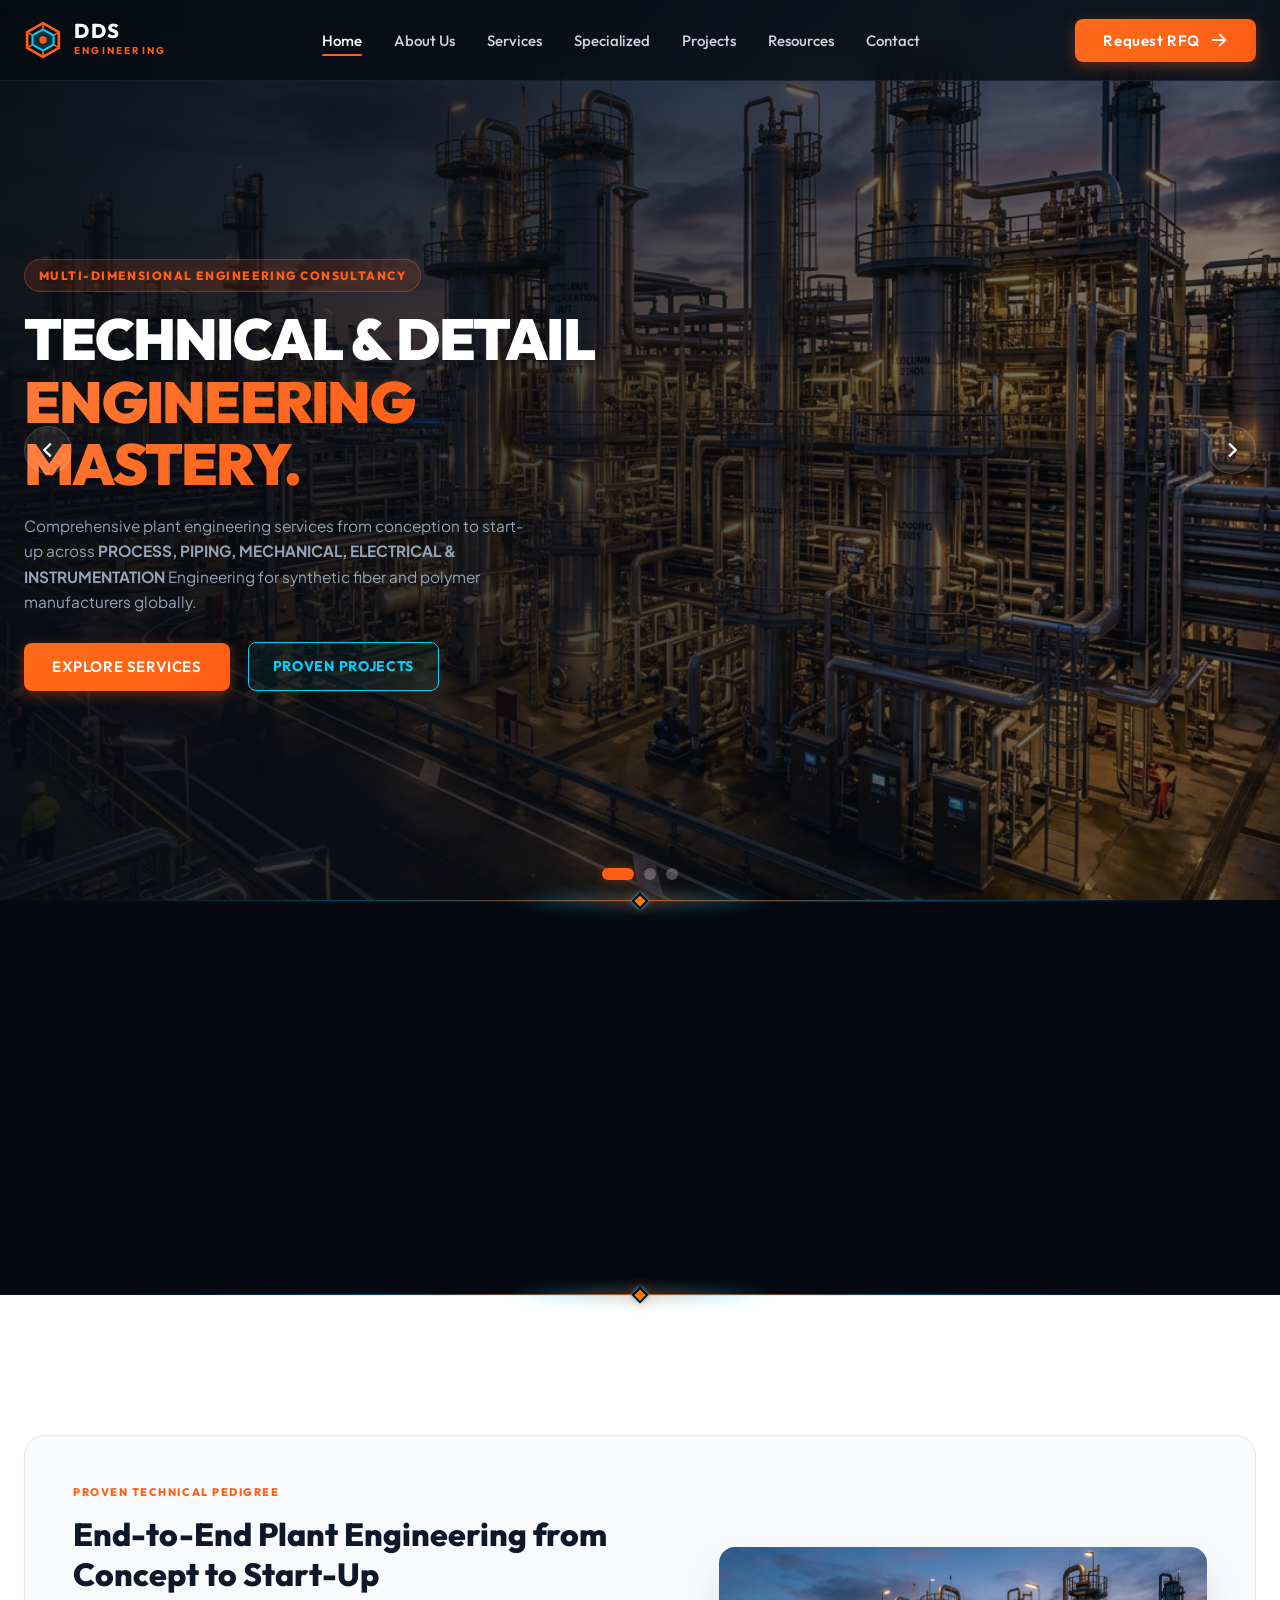
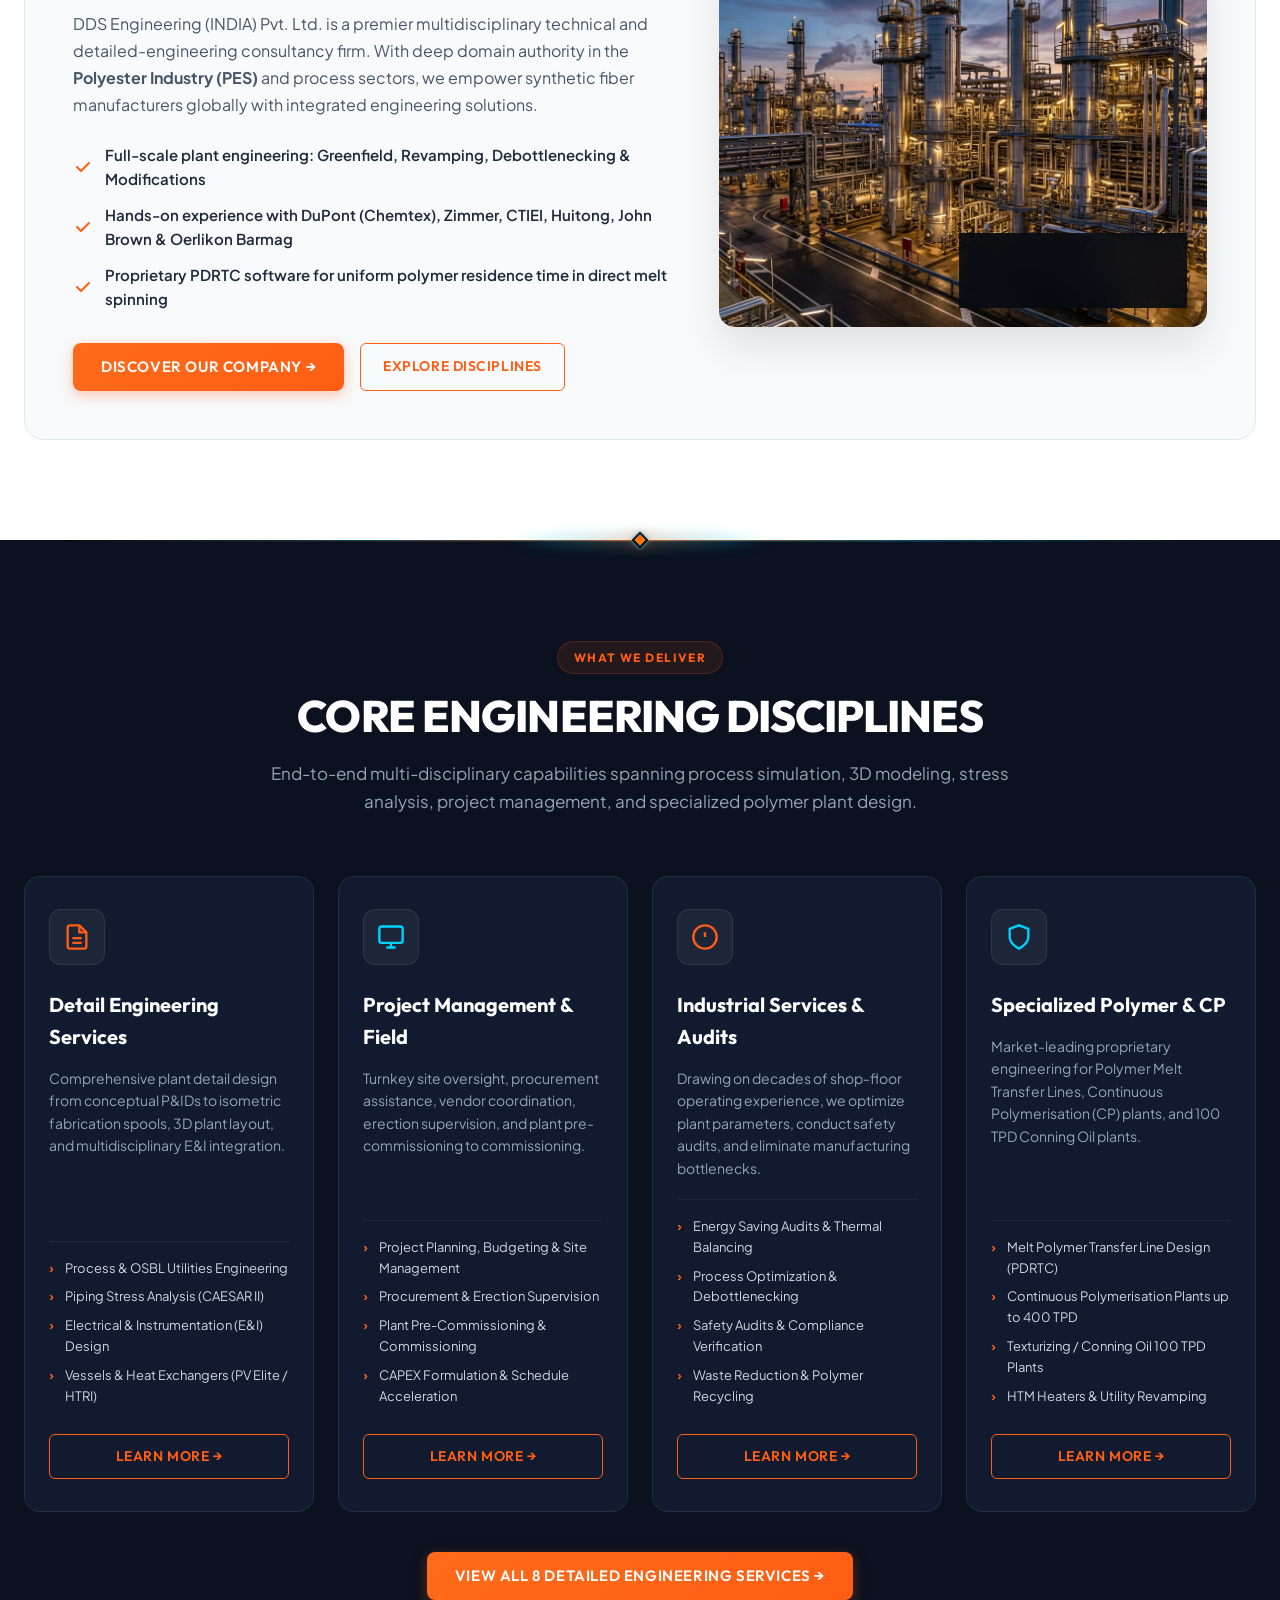
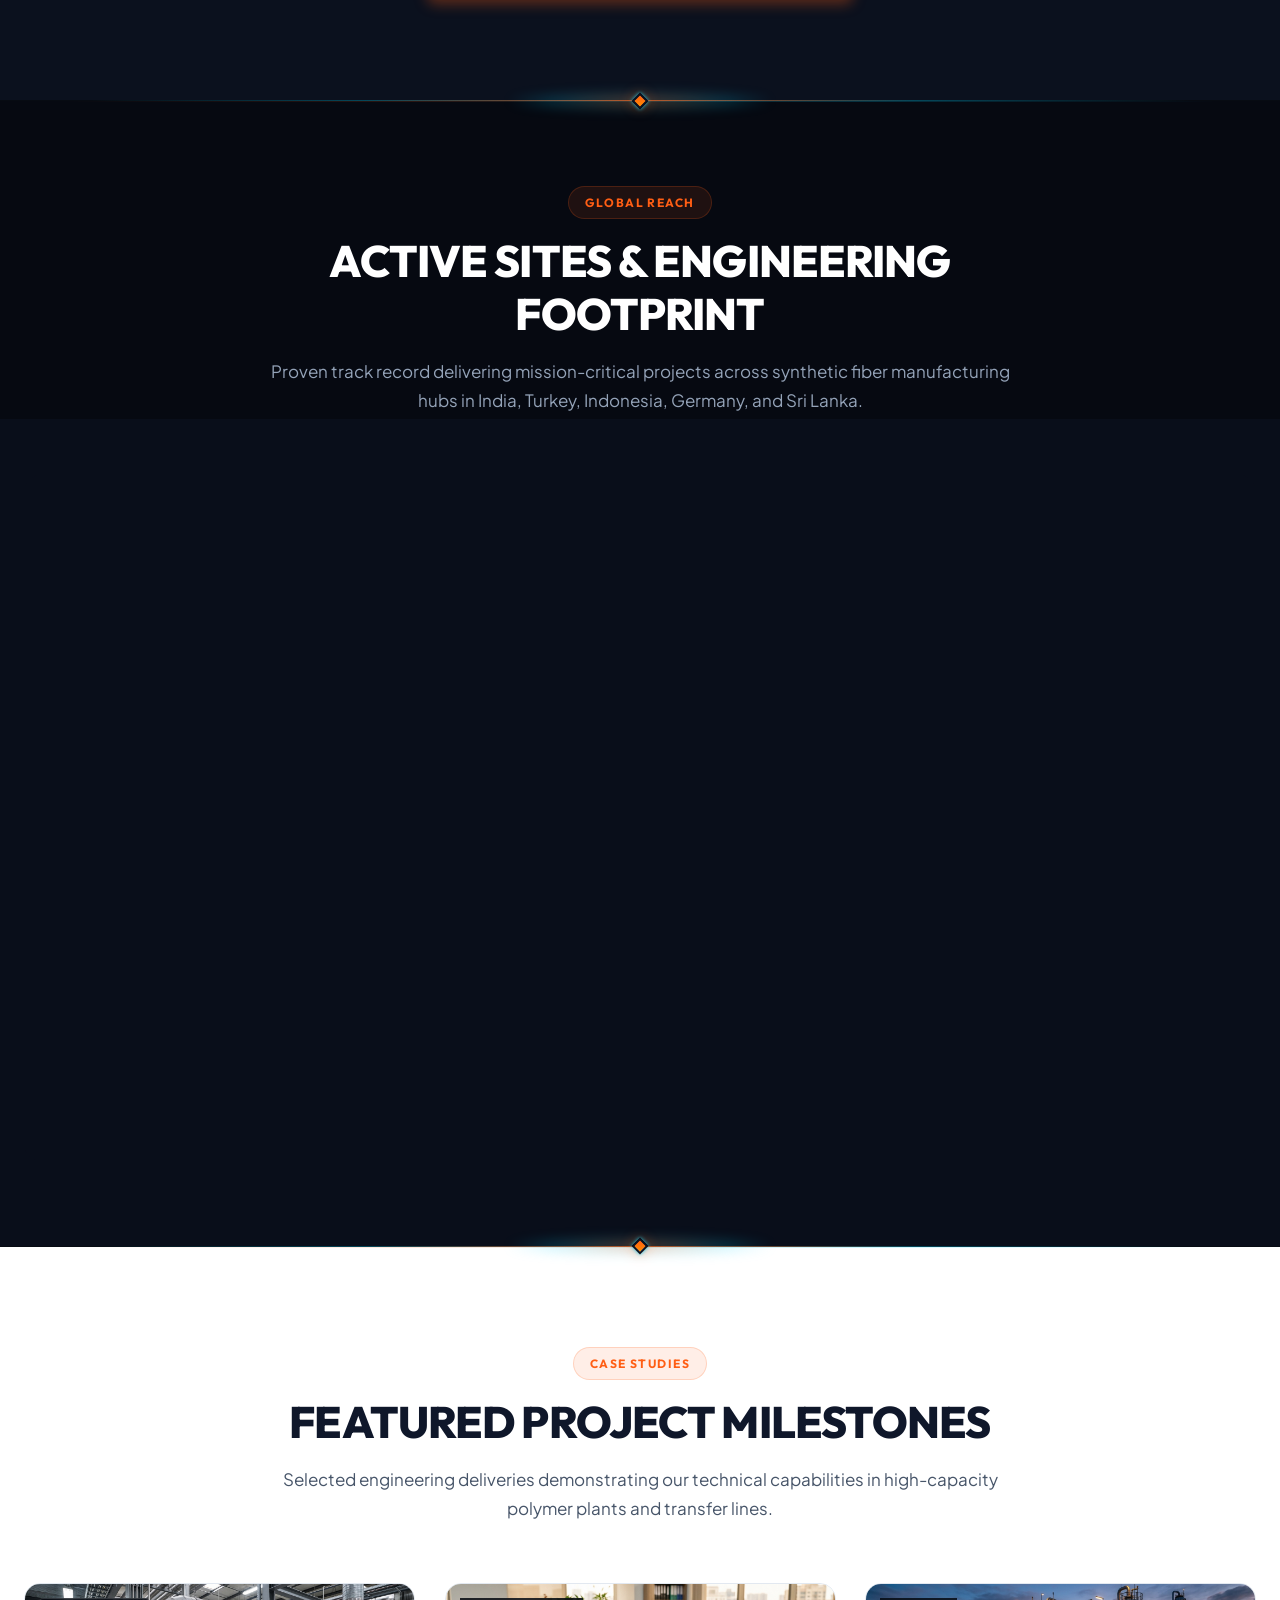
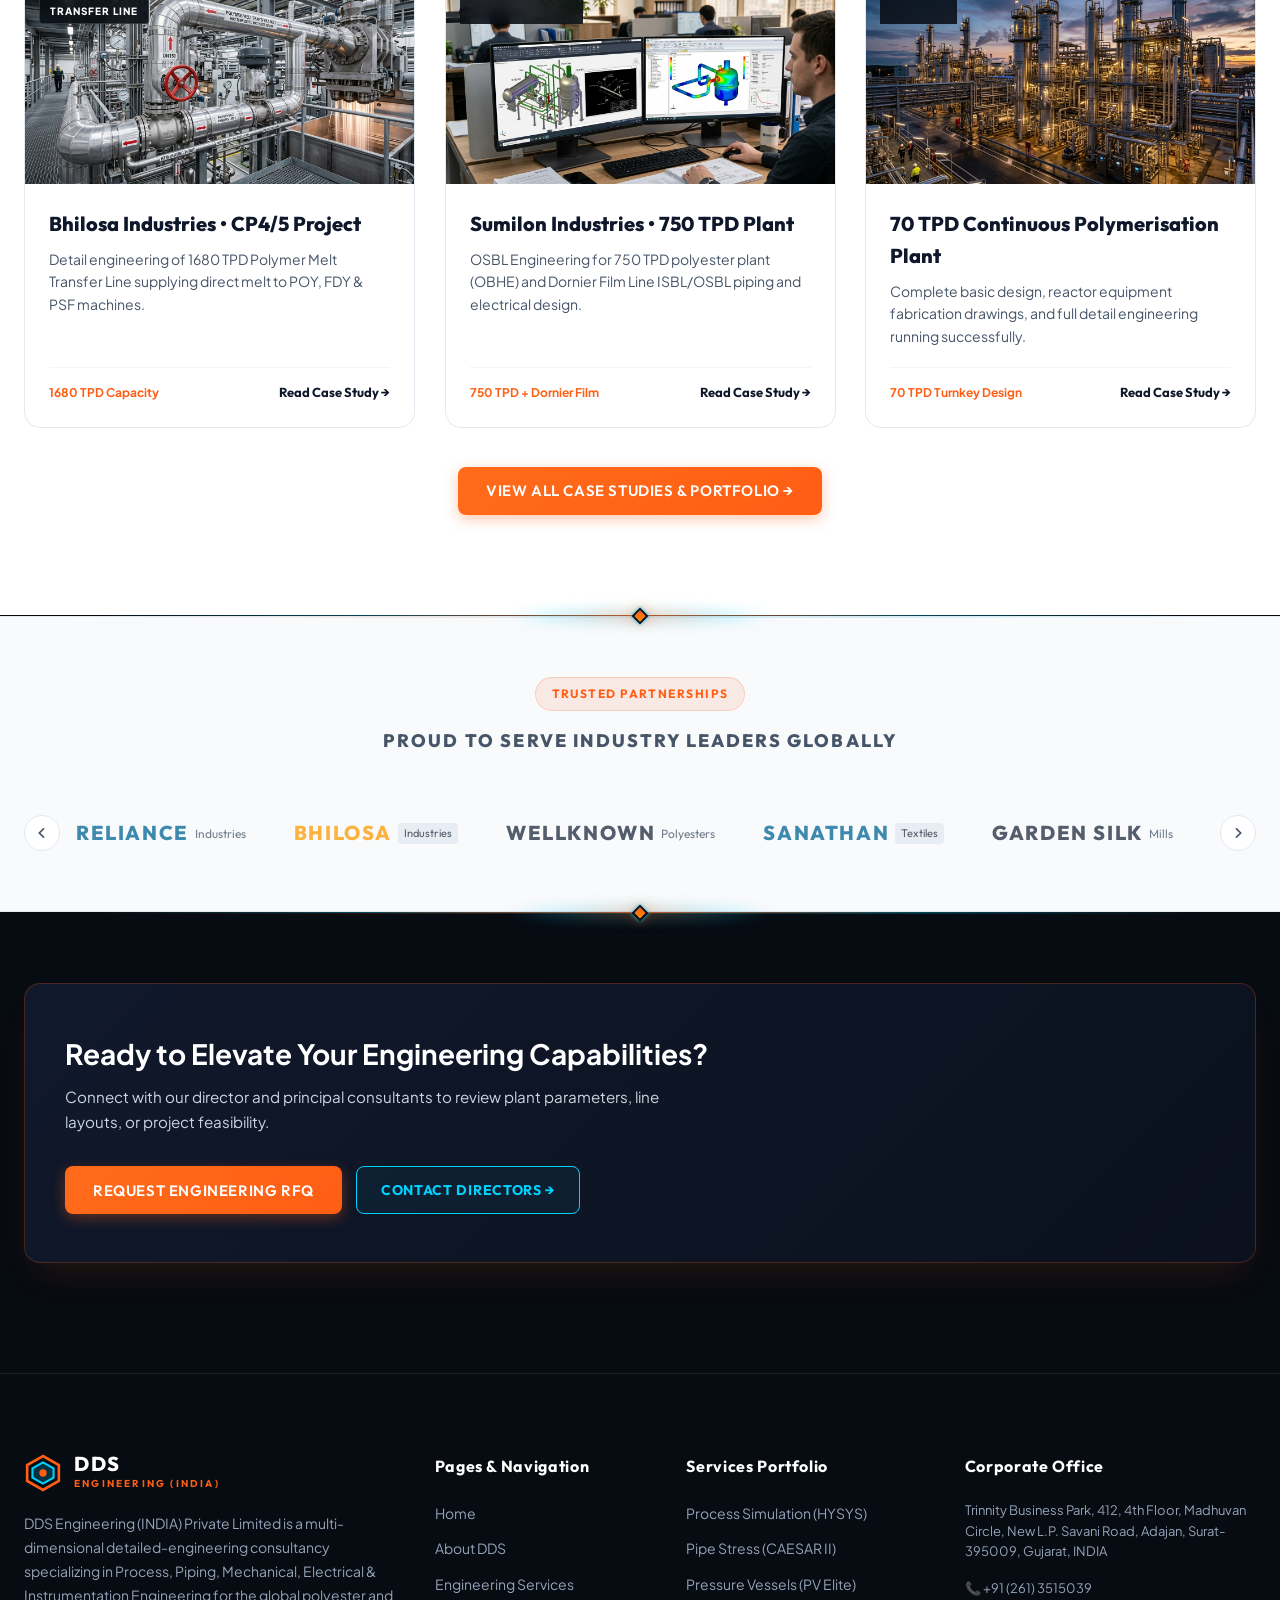
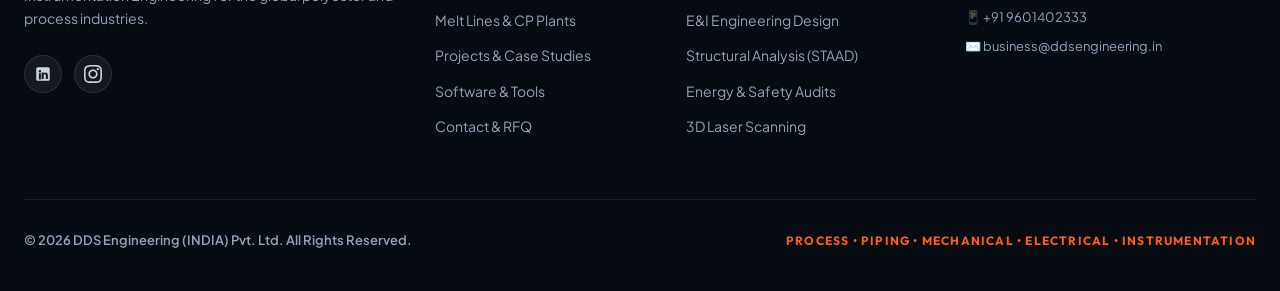
==== commit 4f269f3a: "perf(core): optimize render pipeline, scroll mutation throttling, GPU compositing, and eliminate dea" ====
--- a/index.html
+++ b/index.html
@@ -111,10 +111,10 @@
       <!-- Hero Background Image Track -->
       <div class="hero-bg-wrap">
         <img src="assets/dds_plant_hero.jpg" alt="Continuous Polymerization Plant" class="hero-bg-full active"
-          loading="eager">
-        <img src="assets/dds_melt_transfer.jpg" alt="Melt Polymer Transfer Line" class="hero-bg-full" loading="eager">
+          loading="eager" fetchpriority="high" decoding="async">
+        <img src="assets/dds_melt_transfer.jpg" alt="Melt Polymer Transfer Line" class="hero-bg-full" loading="eager" decoding="async">
         <img src="assets/dds_cad_piping.jpg" alt="3D Plant Modeling & CAD Engineering" class="hero-bg-full"
-          loading="eager">
+          loading="eager" decoding="async">
         <div class="hero-bg-overlay"></div>
       </div>
 
@@ -291,7 +291,7 @@
           <div class="about-card-right">
             <div class="img-wrapper">
               <img src="assets/dds_plant_hero.jpg" alt="DDS Engineering Plant Capability" class="feature-img"
-                loading="lazy">
+                loading="lazy" decoding="async">
               <div class="floating-experience-pill">
                 <span class="exp-num">20+</span>
                 <span class="exp-text">Years of Engineering Leadership</span>
@@ -588,7 +588,7 @@
           <!-- Case 1 -->
           <div class="project-card">
             <div class="project-thumb">
-              <img src="assets/dds_melt_transfer.jpg" alt="Bhilosa CP4/5 Transfer Line" loading="lazy">
+              <img src="assets/dds_melt_transfer.jpg" alt="Bhilosa CP4/5 Transfer Line" loading="lazy" decoding="async">
               <span class="project-badge">TRANSFER LINE</span>
             </div>
             <div class="project-body">
@@ -605,7 +605,7 @@
           <!-- Case 2 -->
           <div class="project-card">
             <div class="project-thumb">
-              <img src="assets/dds_cad_piping.jpg" alt="Sumilon Industries 750 TPD" loading="lazy">
+              <img src="assets/dds_cad_piping.jpg" alt="Sumilon Industries 750 TPD" loading="lazy" decoding="async">
               <span class="project-badge">CP PLANT &amp; OSBL</span>
             </div>
             <div class="project-body">
@@ -622,7 +622,7 @@
           <!-- Case 3 -->
           <div class="project-card">
             <div class="project-thumb">
-              <img src="assets/dds_plant_hero.jpg" alt="70 TPD CP Plant Execution" loading="lazy">
+              <img src="assets/dds_plant_hero.jpg" alt="70 TPD CP Plant Execution" loading="lazy" decoding="async">
               <span class="project-badge">CP PLANT</span>
             </div>
             <div class="project-body">
@@ -903,9 +903,8 @@
     </svg>
   </button>
 
-  <script src="assets/motion.js"></script>
-  <script src="animations.js"></script>
-  <script src="script.js"></script>
+  <script src="animations.js" defer></script>
+  <script src="script.js" defer></script>
 </body>
 
 </html>
--- a/styles.css
+++ b/styles.css
@@ -4044,3 +4044,31 @@
     padding: 22px;
   }
 }
+
+/* ==================== HARDWARE COMPOSITOR & RENDER OPTIMIZATIONS ==================== */
+.kpi-card,
+.service-card,
+.pillar-card,
+.project-card,
+.feature-card,
+.tech-card,
+.team-card,
+.faq-item,
+.calc-card,
+.case-card,
+.resource-card,
+.tool-card {
+  contain: layout style;
+  will-change: transform, opacity;
+  transform: translateZ(0);
+  backface-visibility: hidden;
+}
+
+.engineering-pillars,
+.specialized-preview,
+.faq-section,
+.cta-banner-section {
+  content-visibility: auto;
+  contain-intrinsic-size: 1px 600px;
+}
+
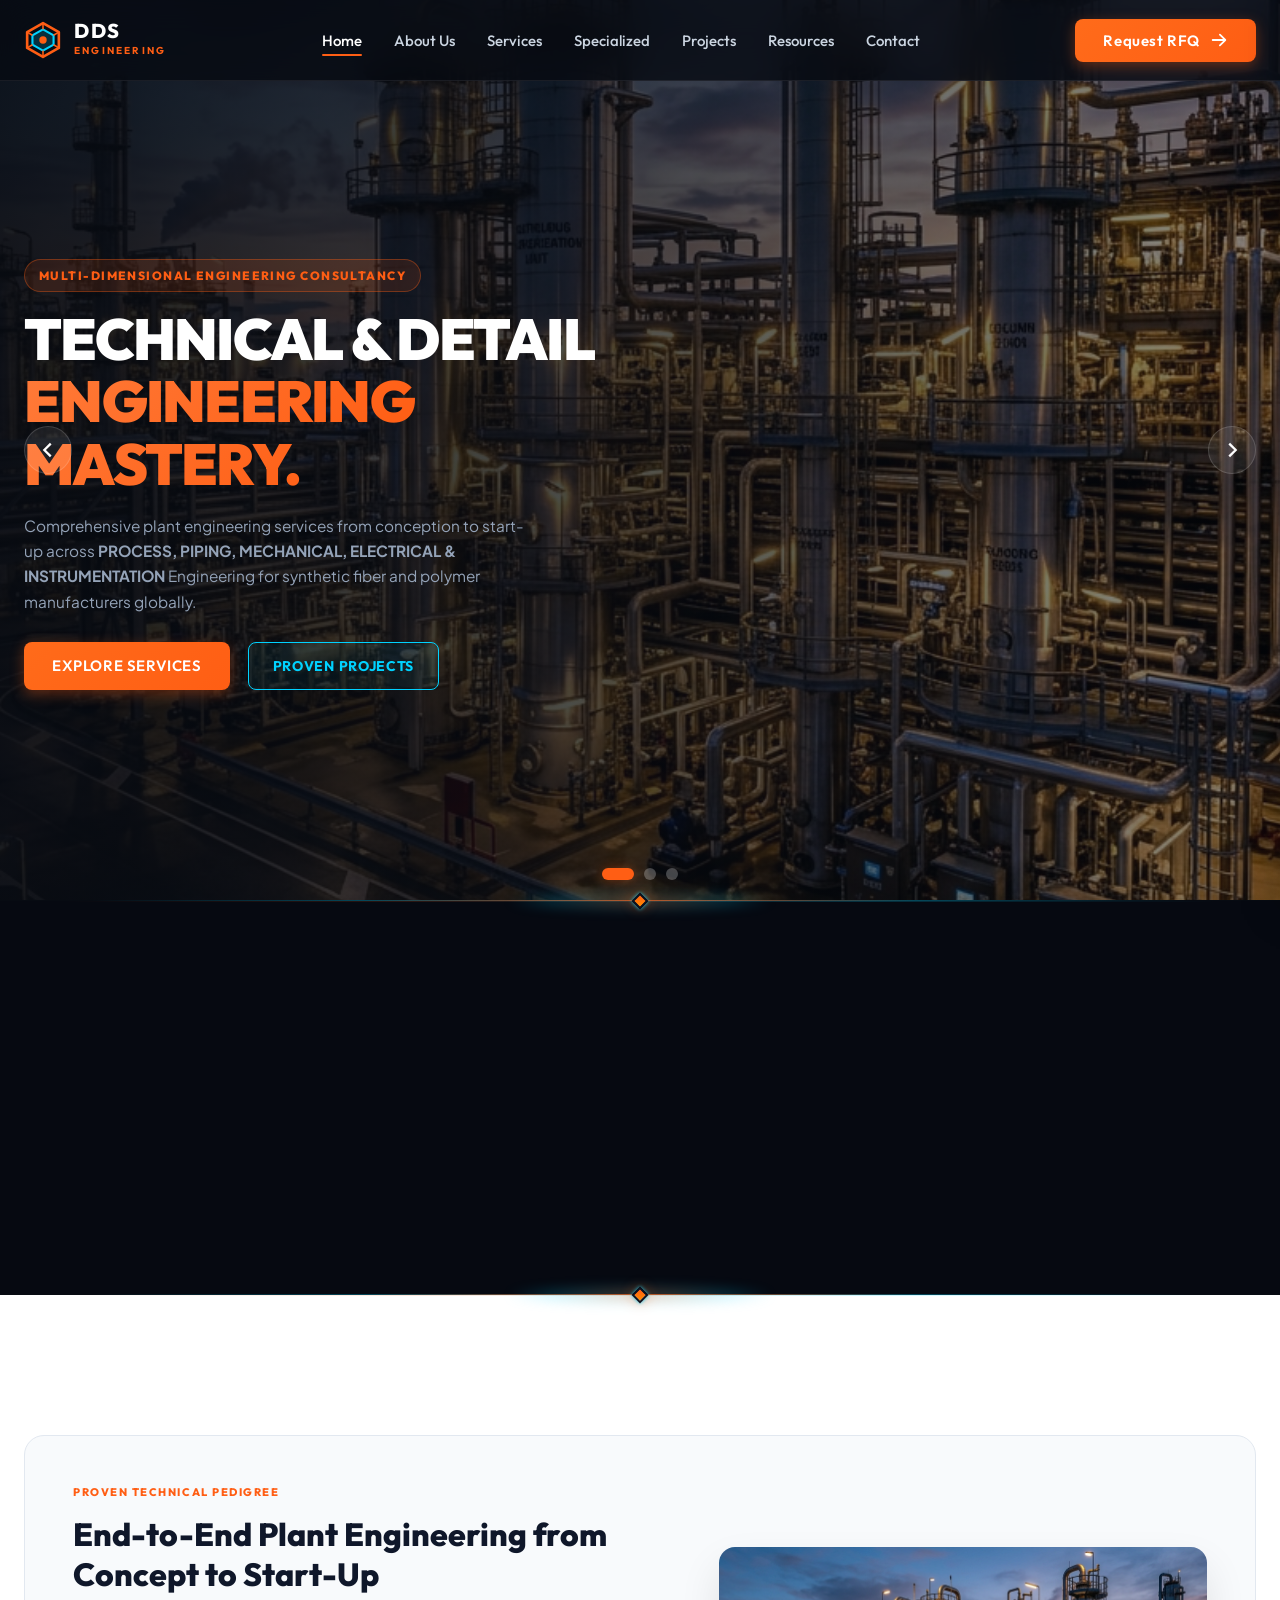
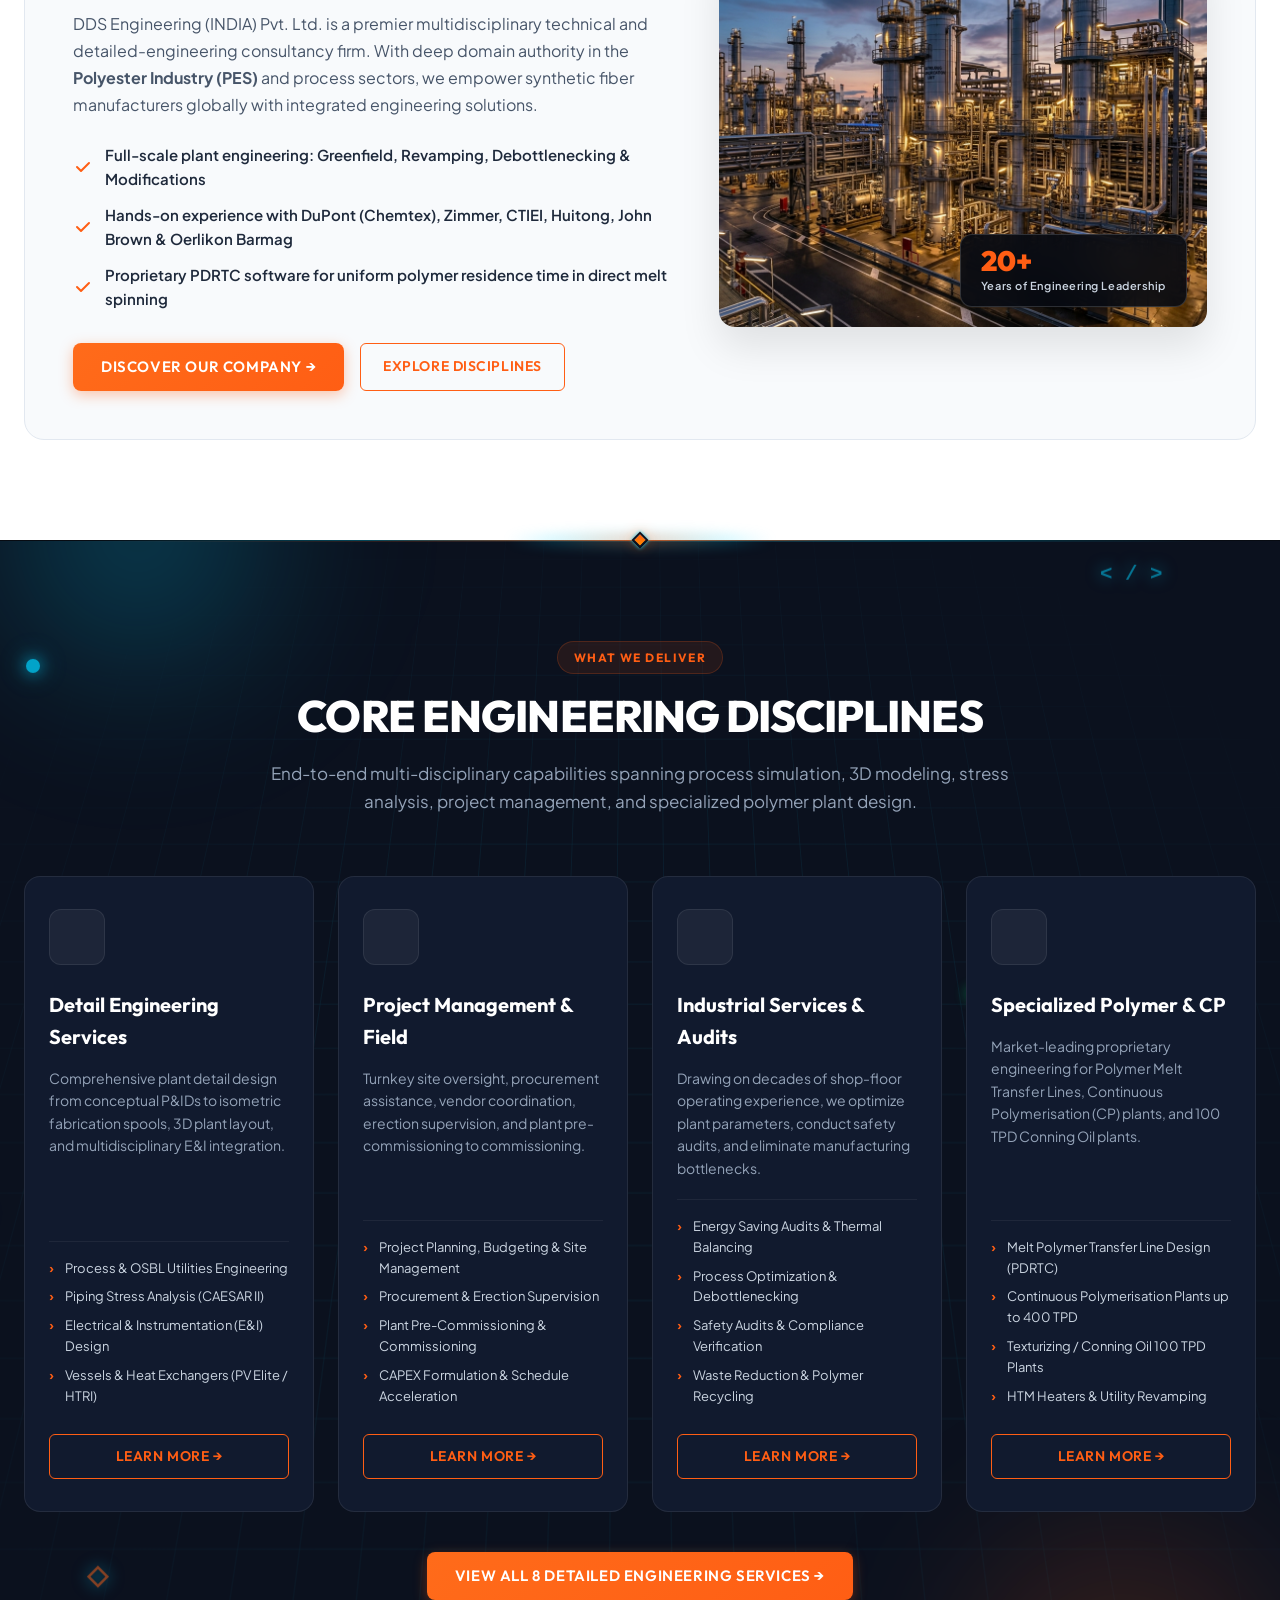
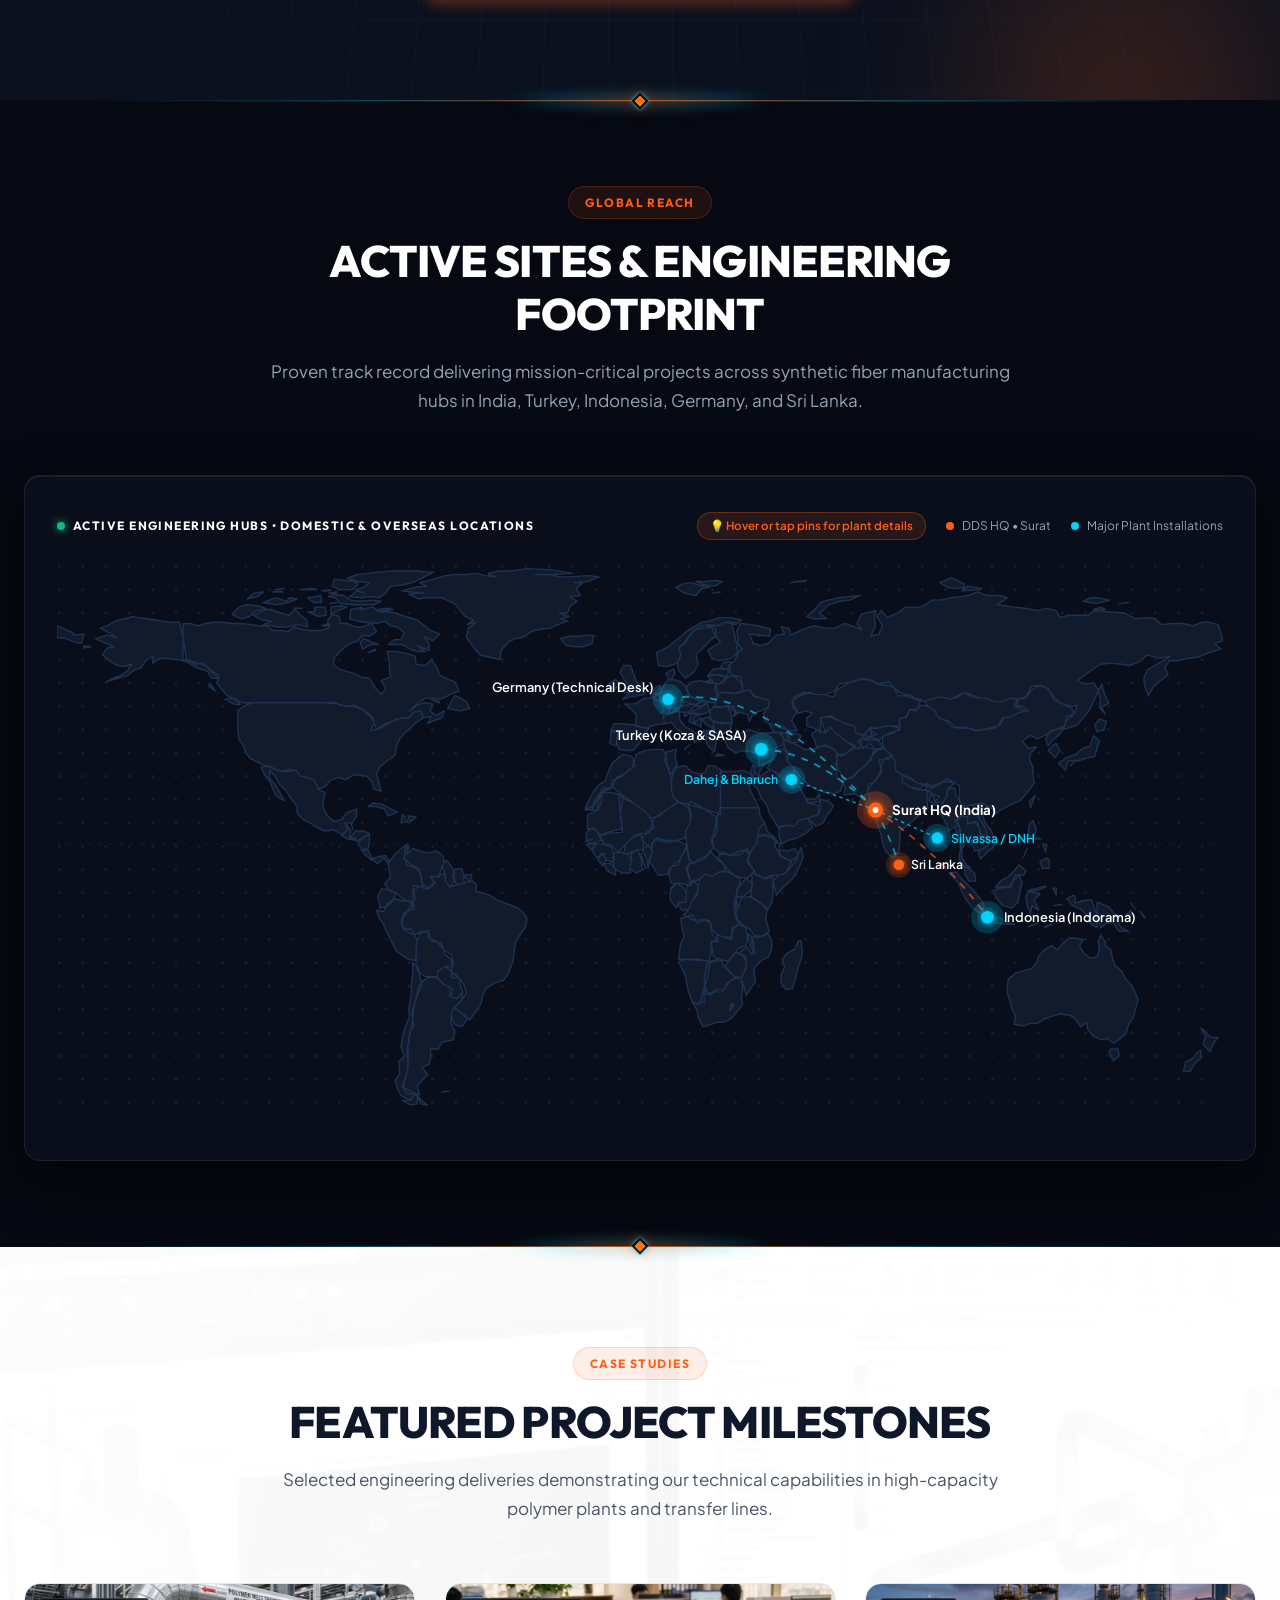
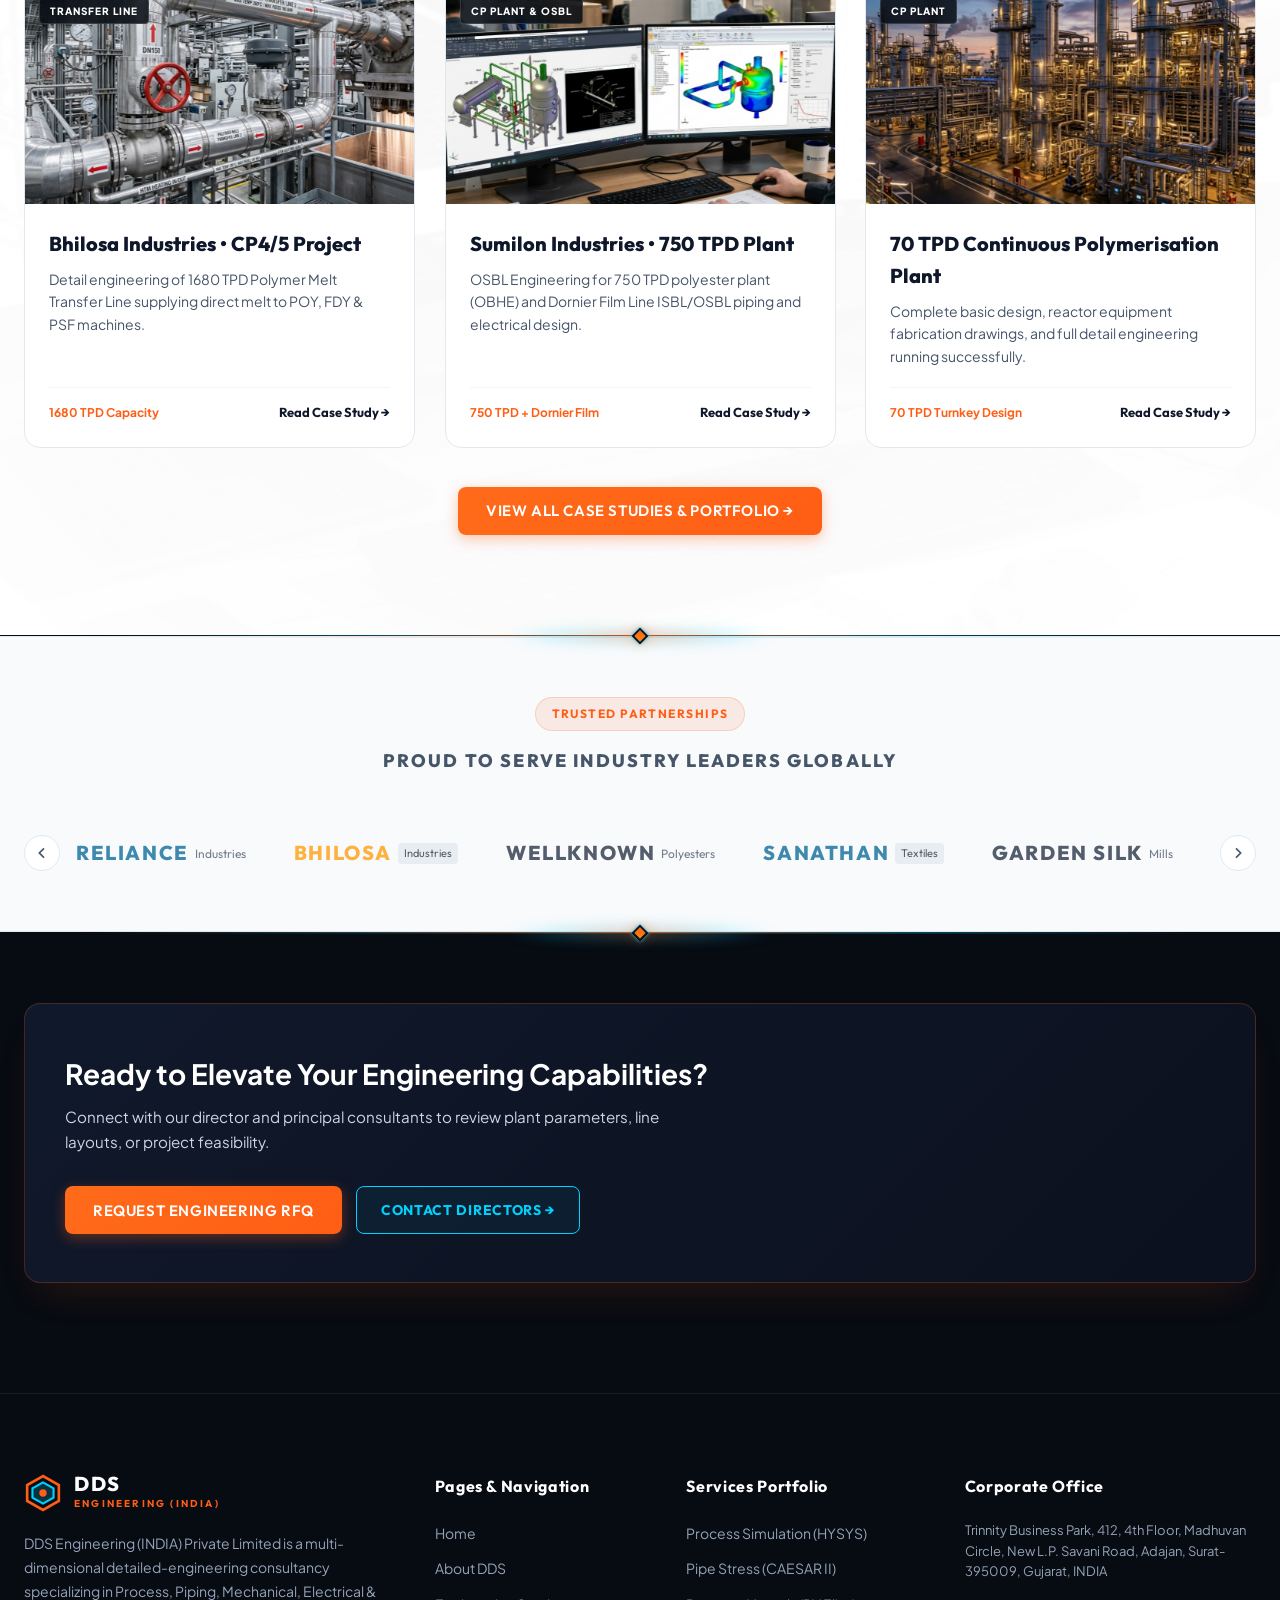
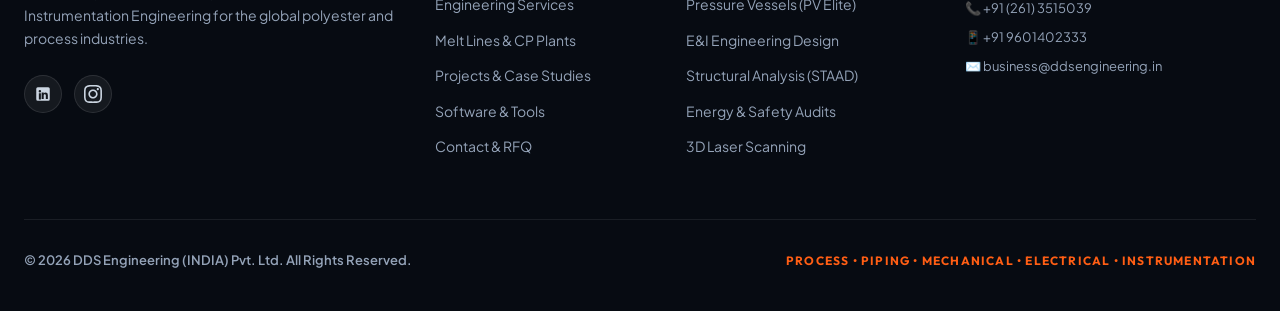
==== commit 38a73d88: "feat: add interactive mouse and scroll parallax with 3D card tilt across all pages" ====
--- a/index.html
+++ b/index.html
@@ -308,7 +308,20 @@
     </div>
 
     <!-- ==================== 4. ENGINEERING DISCIPLINES GRID ==================== -->
-    <section class="services-section dark-section" id="servicesPreview">
+    <section class="services-section dark-section interactive-parallax-section" id="servicesPreview" data-interactive-parallax="services">
+      <!-- Interactive Futuristic Parallax Background Canvas -->
+      <div class="interactive-bg-stage" aria-hidden="true">
+        <div class="interactive-grid-mesh"></div>
+        <div class="interactive-glow-orb orb-cyan"></div>
+        <div class="interactive-glow-orb orb-orange"></div>
+        <div class="floating-particle p-node-1" data-depth="0.10"></div>
+        <div class="floating-particle p-node-2" data-depth="0.16"></div>
+        <div class="floating-particle p-node-3" data-depth="-0.12"></div>
+        <div class="floating-particle p-glyph p-glyph-1" data-depth="0.20">&lt; / &gt;</div>
+        <div class="floating-particle p-glyph p-glyph-2" data-depth="-0.14">&#x25C7;</div>
+        <div class="floating-particle p-glyph p-glyph-3" data-depth="0.11">&#x2B21;</div>
+      </div>
+
       <div class="container">
         <div class="section-header text-center">
           <span class="section-badge-pill orange">WHAT WE DELIVER</span>
@@ -574,6 +587,12 @@
 
     <!-- ==================== 6. SPOTLIGHT CASE STUDIES PREVIEW ==================== -->
     <section class="projects-section light-section" id="projectsPreview">
+      <!-- Parallax Background Layer -->
+      <div class="portfolio-parallax-bg-wrap" aria-hidden="true">
+        <img src="assets/dds_cad_piping.jpg" alt="" class="portfolio-parallax-bg" loading="lazy" decoding="async">
+        <div class="portfolio-parallax-overlay"></div>
+      </div>
+
       <div class="container">
         <div class="section-header text-center">
           <span class="section-badge-pill">CASE STUDIES</span>
--- a/styles.css
+++ b/styles.css
@@ -117,6 +117,7 @@
 .text-gradient-orange {
   background: linear-gradient(135deg, #FF7A38 0%, #FF5E14 60%, #FF3D00 100%);
   -webkit-background-clip: text;
+  background-clip: text;
   -webkit-text-fill-color: transparent;
   display: inline-block;
 }
@@ -124,6 +125,7 @@
 .text-gradient-cyan {
   background: linear-gradient(135deg, #A5F3FC 0%, #00D2FF 60%, #0284C7 100%);
   -webkit-background-clip: text;
+  background-clip: text;
   -webkit-text-fill-color: transparent;
   display: inline-block;
 }
@@ -3172,11 +3174,39 @@
     radial-gradient(circle at 15% 30%, rgba(0, 210, 255, 0.07) 0%, transparent 40%),
     radial-gradient(circle at 85% 70%, rgba(255, 94, 20, 0.07) 0%, transparent 40%);
   pointer-events: none;
+  z-index: 2;
+}
+
+.page-hero-bg-wrap {
+  position: absolute;
+  inset: 0;
+  width: 100%;
+  height: 100%;
+  z-index: 1;
+  overflow: hidden;
+}
+
+.page-hero-bg-img {
+  width: 100%;
+  height: 100%;
+  object-fit: cover;
+  object-position: center 30%;
+  transform: scale(1.02);
+  filter: brightness(0.9);
+}
+
+.page-hero-bg-overlay {
+  position: absolute;
+  inset: 0;
+  background: 
+    radial-gradient(circle at 50% 35%, rgba(255, 94, 20, 0.14) 0%, rgba(7, 11, 18, 0.88) 75%),
+    linear-gradient(180deg, rgba(7, 11, 18, 0.82) 0%, rgba(7, 11, 18, 0.55) 50%, rgba(7, 11, 18, 0.95) 100%);
+  backdrop-filter: blur(1px);
 }
 
 .page-hero-container {
   position: relative;
-  z-index: 2;
+  z-index: 3;
   max-width: 900px;
   margin: 0 auto;
 }
@@ -4072,3 +4102,434 @@
   contain-intrinsic-size: 1px 600px;
 }
 
+/* ==================== MODERN MINIMAL PARALLAX STYLES ==================== */
+.hero-section {
+  position: relative;
+  overflow: hidden;
+}
+
+.hero-bg-wrap {
+  position: absolute;
+  top: -18%;
+  left: 0;
+  width: 100%;
+  height: 136%;
+  z-index: 0;
+  pointer-events: none;
+  will-change: transform;
+}
+
+.page-hero-banner {
+  position: relative;
+  overflow: hidden;
+}
+
+.page-hero-bg-wrap {
+  position: absolute;
+  top: -20%;
+  left: 0;
+  width: 100%;
+  height: 140%;
+  z-index: 0;
+  pointer-events: none;
+  overflow: hidden;
+  will-change: transform;
+}
+
+.hero-content,
+.page-hero-container {
+  will-change: transform, opacity;
+  transform: translate3d(0, 0, 0);
+  transition: opacity 0.1s linear;
+}
+
+/* Portfolio Section Parallax Background */
+.projects-section,
+.subpage-section.bg-light#projects {
+  position: relative;
+  overflow: hidden;
+}
+
+.portfolio-parallax-bg-wrap {
+  position: absolute;
+  top: -25%;
+  left: 0;
+  width: 100%;
+  height: 150%;
+  z-index: 0;
+  pointer-events: none;
+  overflow: hidden;
+  will-change: transform;
+}
+
+.portfolio-parallax-bg {
+  width: 100%;
+  height: 100%;
+  object-fit: cover;
+  opacity: 0.055;
+  filter: grayscale(100%) contrast(120%);
+  transform: scale(1.06);
+  will-change: transform;
+}
+
+.portfolio-parallax-overlay {
+  position: absolute;
+  inset: 0;
+  background: radial-gradient(circle at 50% 40%, rgba(255, 255, 255, 0.4) 0%, rgba(255, 255, 255, 0.96) 100%),
+              linear-gradient(180deg, var(--bg-white, #FFFFFF) 0%, transparent 15%, transparent 85%, var(--bg-white, #FFFFFF) 100%);
+  z-index: 1;
+  pointer-events: none;
+}
+
+.projects-section > .container,
+.subpage-section#projects > .container {
+  position: relative;
+  z-index: 2;
+}
+
+/* Project Card Thumbnail Parallax Window */
+.project-thumb {
+  position: relative;
+  height: 220px;
+  overflow: hidden;
+  border-radius: 14px 14px 0 0;
+}
+
+.project-thumb img {
+  position: absolute;
+  top: -12%;
+  left: 0;
+  width: 100%;
+  height: 124%;
+  object-fit: cover;
+  will-change: transform;
+  transition: filter 0.4s ease;
+}
+
+.project-card:hover .project-thumb img {
+  filter: brightness(1.06);
+}
+
+/* Responsive & Accessibility Controls */
+@media (max-width: 768px) {
+  .hero-bg-wrap {
+    top: -10%;
+    height: 120%;
+  }
+  .portfolio-parallax-bg-wrap {
+    top: -15%;
+    height: 130%;
+  }
+  .project-thumb img {
+    top: -8%;
+    height: 116%;
+  }
+}
+
+@media (prefers-reduced-motion: reduce) {
+  .hero-bg-wrap,
+  .hero-content,
+  .page-hero-bg-wrap,
+  .page-hero-container,
+  .portfolio-parallax-bg-wrap,
+  .portfolio-parallax-bg,
+  .project-thumb img {
+    transform: none !important;
+    opacity: 1 !important;
+    transition: none !important;
+  }
+}
+
+/* ==================== FUTURISTIC INTERACTIVE PARALLAX STYLES ==================== */
+.interactive-parallax-section {
+  position: relative;
+  overflow: hidden;
+  perspective: 1200px;
+}
+
+/* Background Interactive Stage */
+.interactive-bg-stage {
+  position: absolute;
+  inset: -15% -10% -15% -10%;
+  pointer-events: none;
+  z-index: 0;
+  overflow: hidden;
+  will-change: transform;
+}
+
+/* Futuristic Cyber Grid Mesh */
+.interactive-grid-mesh {
+  position: absolute;
+  inset: 0;
+  background-image: 
+    linear-gradient(rgba(0, 210, 255, 0.07) 1px, transparent 1px),
+    linear-gradient(90deg, rgba(0, 210, 255, 0.07) 1px, transparent 1px);
+  background-size: 52px 52px;
+  background-position: center center;
+  mask-image: radial-gradient(circle at 50% 50%, black 25%, transparent 80%);
+  -webkit-mask-image: radial-gradient(circle at 50% 50%, black 25%, transparent 80%);
+  opacity: 0.85;
+  will-change: transform;
+  transform-origin: 50% 50%;
+}
+
+.interactive-grid-mesh.light-mode {
+  background-image: 
+    linear-gradient(rgba(255, 94, 20, 0.08) 1px, transparent 1px),
+    linear-gradient(90deg, rgba(0, 210, 255, 0.08) 1px, transparent 1px);
+  opacity: 0.65;
+}
+
+/* Luminous Neon Floating Glow Orbs */
+.interactive-glow-orb {
+  position: absolute;
+  border-radius: 50%;
+  filter: blur(65px);
+  pointer-events: none;
+  will-change: transform;
+}
+
+.orb-cyan {
+  width: 440px;
+  height: 440px;
+  top: 8%;
+  left: 3%;
+  background: radial-gradient(circle, rgba(0, 210, 255, 0.28) 0%, rgba(0, 210, 255, 0.06) 50%, transparent 70%);
+}
+
+.orb-orange {
+  width: 480px;
+  height: 480px;
+  bottom: 8%;
+  right: 3%;
+  background: radial-gradient(circle, rgba(255, 94, 20, 0.24) 0%, rgba(255, 94, 20, 0.05) 50%, transparent 70%);
+}
+
+.orb-cyan-soft {
+  width: 400px;
+  height: 400px;
+  top: 10%;
+  right: 5%;
+  background: radial-gradient(circle, rgba(0, 210, 255, 0.18) 0%, transparent 70%);
+}
+
+.orb-orange-soft {
+  width: 420px;
+  height: 420px;
+  bottom: 10%;
+  left: 5%;
+  background: radial-gradient(circle, rgba(255, 94, 20, 0.15) 0%, transparent 70%);
+}
+
+/* Floating Playful Futuristic Glyphs & Nodes */
+.floating-particle {
+  position: absolute;
+  pointer-events: none;
+  will-change: transform;
+  user-select: none;
+}
+
+.p-node-1 {
+  width: 14px;
+  height: 14px;
+  top: 22%;
+  left: 10%;
+  border-radius: 50%;
+  background: #00D2FF;
+  box-shadow: 0 0 16px #00D2FF, 0 0 32px rgba(0, 210, 255, 0.6);
+  opacity: 0.75;
+}
+
+.p-node-2 {
+  width: 18px;
+  height: 18px;
+  top: 72%;
+  right: 12%;
+  border-radius: 50%;
+  background: #FF5E14;
+  box-shadow: 0 0 18px #FF5E14, 0 0 36px rgba(255, 94, 20, 0.6);
+  opacity: 0.7;
+}
+
+.p-node-3 {
+  width: 11px;
+  height: 11px;
+  top: 38%;
+  right: 28%;
+  border-radius: 50%;
+  background: #00E676;
+  box-shadow: 0 0 14px #00E676;
+  opacity: 0.65;
+}
+
+.p-glyph {
+  font-family: 'JetBrains Mono', monospace;
+  font-size: 1.3rem;
+  font-weight: 800;
+  color: rgba(0, 210, 255, 0.5);
+  text-shadow: 0 0 16px rgba(0, 210, 255, 0.6);
+}
+
+.p-glyph.light {
+  color: rgba(255, 94, 20, 0.45);
+  text-shadow: 0 0 16px rgba(255, 94, 20, 0.45);
+}
+
+.p-glyph-1 { top: 18%; right: 16%; }
+.p-glyph-2 { bottom: 22%; left: 14%; font-size: 1.7rem; color: rgba(255, 94, 20, 0.5); }
+.p-glyph-3 { top: 58%; left: 6%; font-size: 1.5rem; }
+
+/* 3D Card Hover Parallax & Holographic Specular Sheen */
+.service-card,
+.team-card,
+.discipline-card,
+.pillar-card,
+.case-block-card,
+.switcher-card,
+.case-study-media-wrap,
+.resource-card,
+.calc-card,
+.swimlane-card,
+.architecture-card,
+.spec-card,
+.feature-card {
+  position: relative;
+  transform-style: preserve-3d;
+  will-change: transform;
+  overflow: hidden;
+}
+
+/* Holographic Glare Sheen Reflection */
+.service-card::after,
+.team-card::after,
+.discipline-card::after,
+.pillar-card::after,
+.case-block-card::after,
+.switcher-card::after,
+.case-study-media-wrap::after,
+.resource-card::after,
+.calc-card::after,
+.swimlane-card::after,
+.architecture-card::after,
+.spec-card::after,
+.feature-card::after {
+  content: '';
+  position: absolute;
+  inset: 0;
+  pointer-events: none;
+  border-radius: inherit;
+  background: radial-gradient(
+    circle 260px at var(--mouse-x, -500px) var(--mouse-y, -500px),
+    rgba(255, 255, 255, 0.16) 0%,
+    rgba(0, 210, 255, 0.09) 35%,
+    transparent 80%
+  );
+  opacity: var(--glare-opacity, 0);
+  transition: opacity 0.3s ease;
+  z-index: 10;
+}
+
+.team-card::after {
+  background: radial-gradient(
+    circle 240px at var(--mouse-x, -500px) var(--mouse-y, -500px),
+    rgba(255, 94, 20, 0.12) 0%,
+    rgba(0, 210, 255, 0.08) 40%,
+    transparent 80%
+  );
+}
+
+/* 3D Pop-out Depth Elements */
+.service-icon-box,
+.member-avatar,
+.discipline-icon-sq {
+  transform: translateZ(30px);
+  transform-style: preserve-3d;
+  transition: transform 0.2s cubic-bezier(0.2, 0.8, 0.2, 1);
+}
+
+.service-title,
+.member-name,
+.discipline-title {
+  transform: translateZ(20px);
+  transform-style: preserve-3d;
+}
+
+.service-desc,
+.member-role,
+.discipline-desc {
+  transform: translateZ(14px);
+  transform-style: preserve-3d;
+}
+
+.service-features,
+.director-highlights,
+.deliverables-list {
+  transform: translateZ(10px);
+  transform-style: preserve-3d;
+}
+
+.service-card .btn,
+.member-info .linkedin-badge,
+.director-badge {
+  transform: translateZ(24px);
+  transform-style: preserve-3d;
+}
+
+/* Section container sits securely above interactive canvas */
+.interactive-parallax-section > .container {
+  position: relative;
+  z-index: 2;
+}
+
+@media (max-width: 768px) {
+  .interactive-bg-stage {
+    inset: -5%;
+  }
+  .interactive-glow-orb {
+    filter: blur(45px);
+  }
+  .service-card,
+  .team-card,
+  .discipline-card {
+    transform: none !important;
+  }
+}
+
+@media (prefers-reduced-motion: reduce) {
+  .interactive-bg-stage,
+  .interactive-grid-mesh,
+  .interactive-glow-orb,
+  .floating-particle,
+  .service-card,
+  .team-card,
+  .discipline-card {
+    transform: none !important;
+    transition: none !important;
+  }
+}
+
+/* 3D Pop-out Depth Elements for Extended Pages */
+.sw-badge,
+.res-icon-wrap,
+.visual-header,
+.case-study-img-overlay {
+  transform: translateZ(26px);
+  transform-style: preserve-3d;
+  transition: transform 0.2s cubic-bezier(0.2, 0.8, 0.2, 1);
+}
+
+.sw-title,
+.res-title,
+.lane-header,
+.case-block-title {
+  transform: translateZ(20px);
+  transform-style: preserve-3d;
+}
+
+.sw-metric,
+.res-desc,
+.pane-text,
+.case-specs-table-wrap {
+  transform: translateZ(12px);
+  transform-style: preserve-3d;
+}
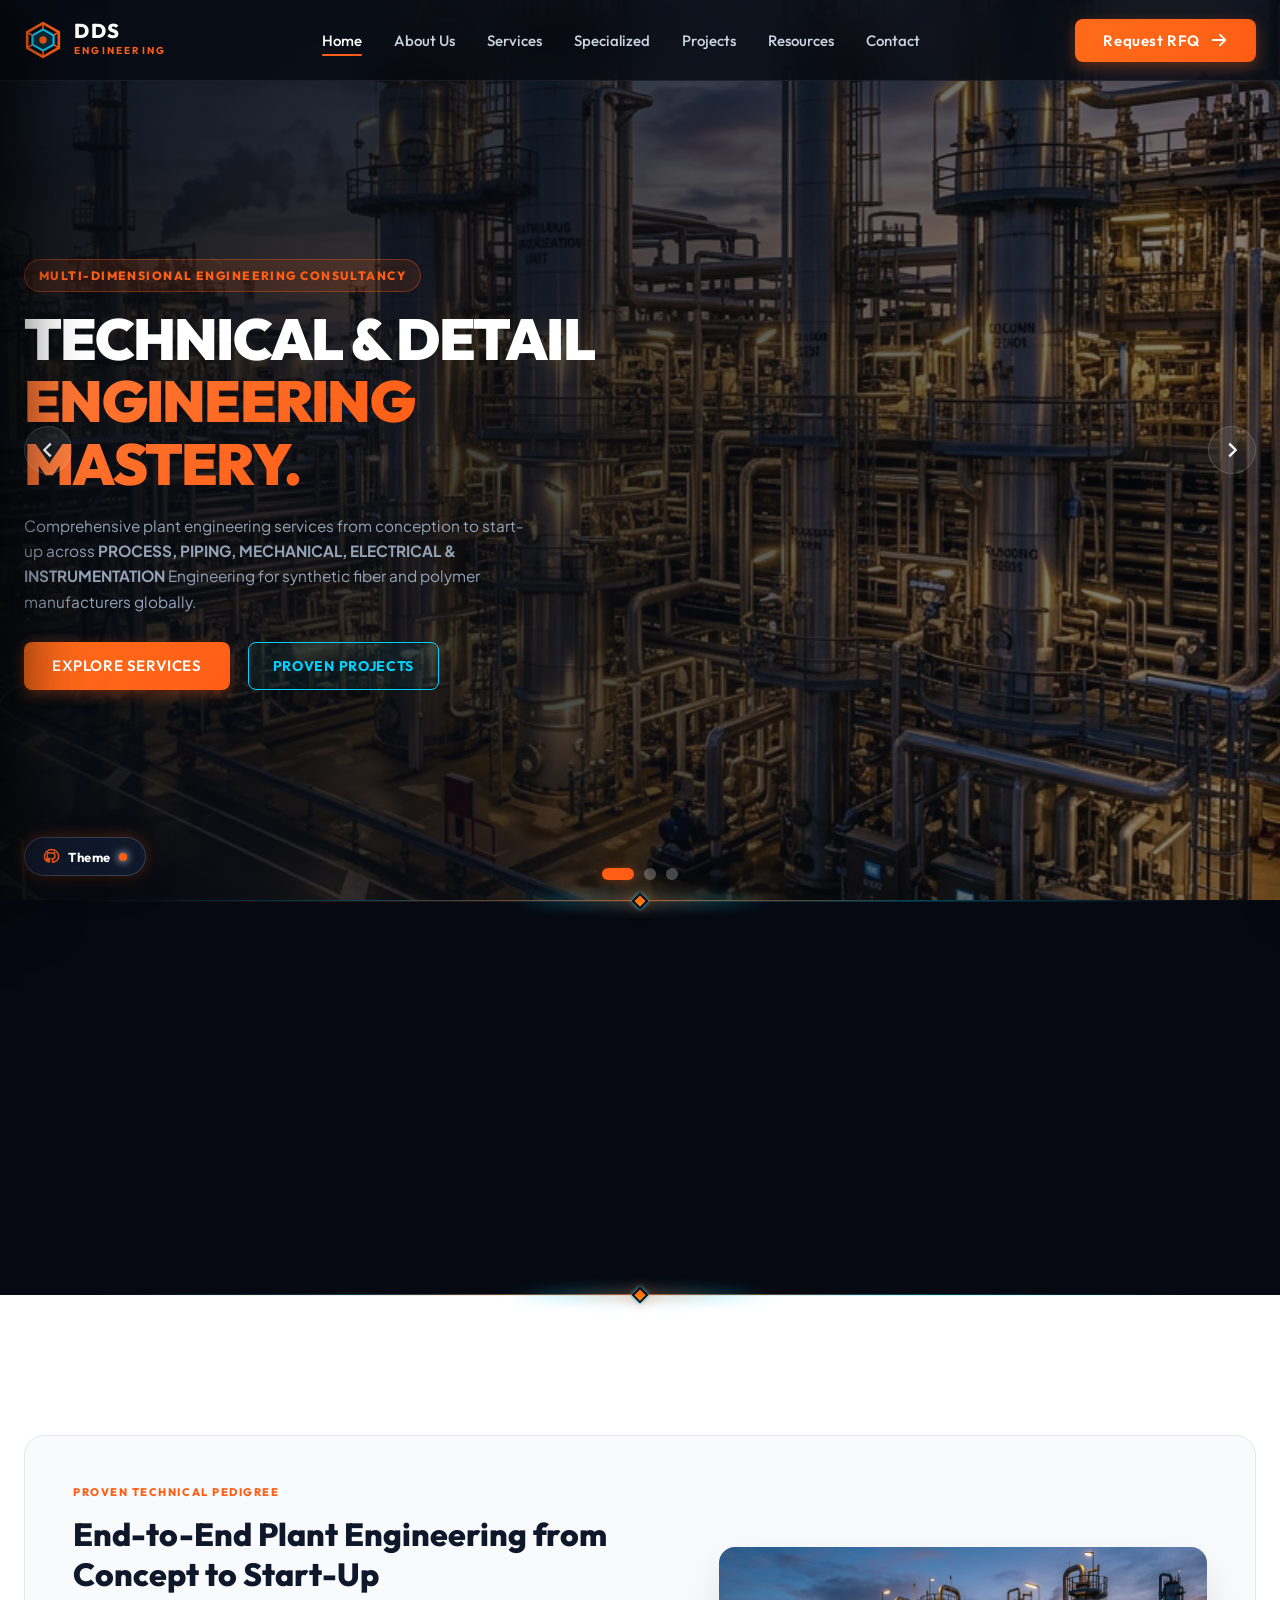
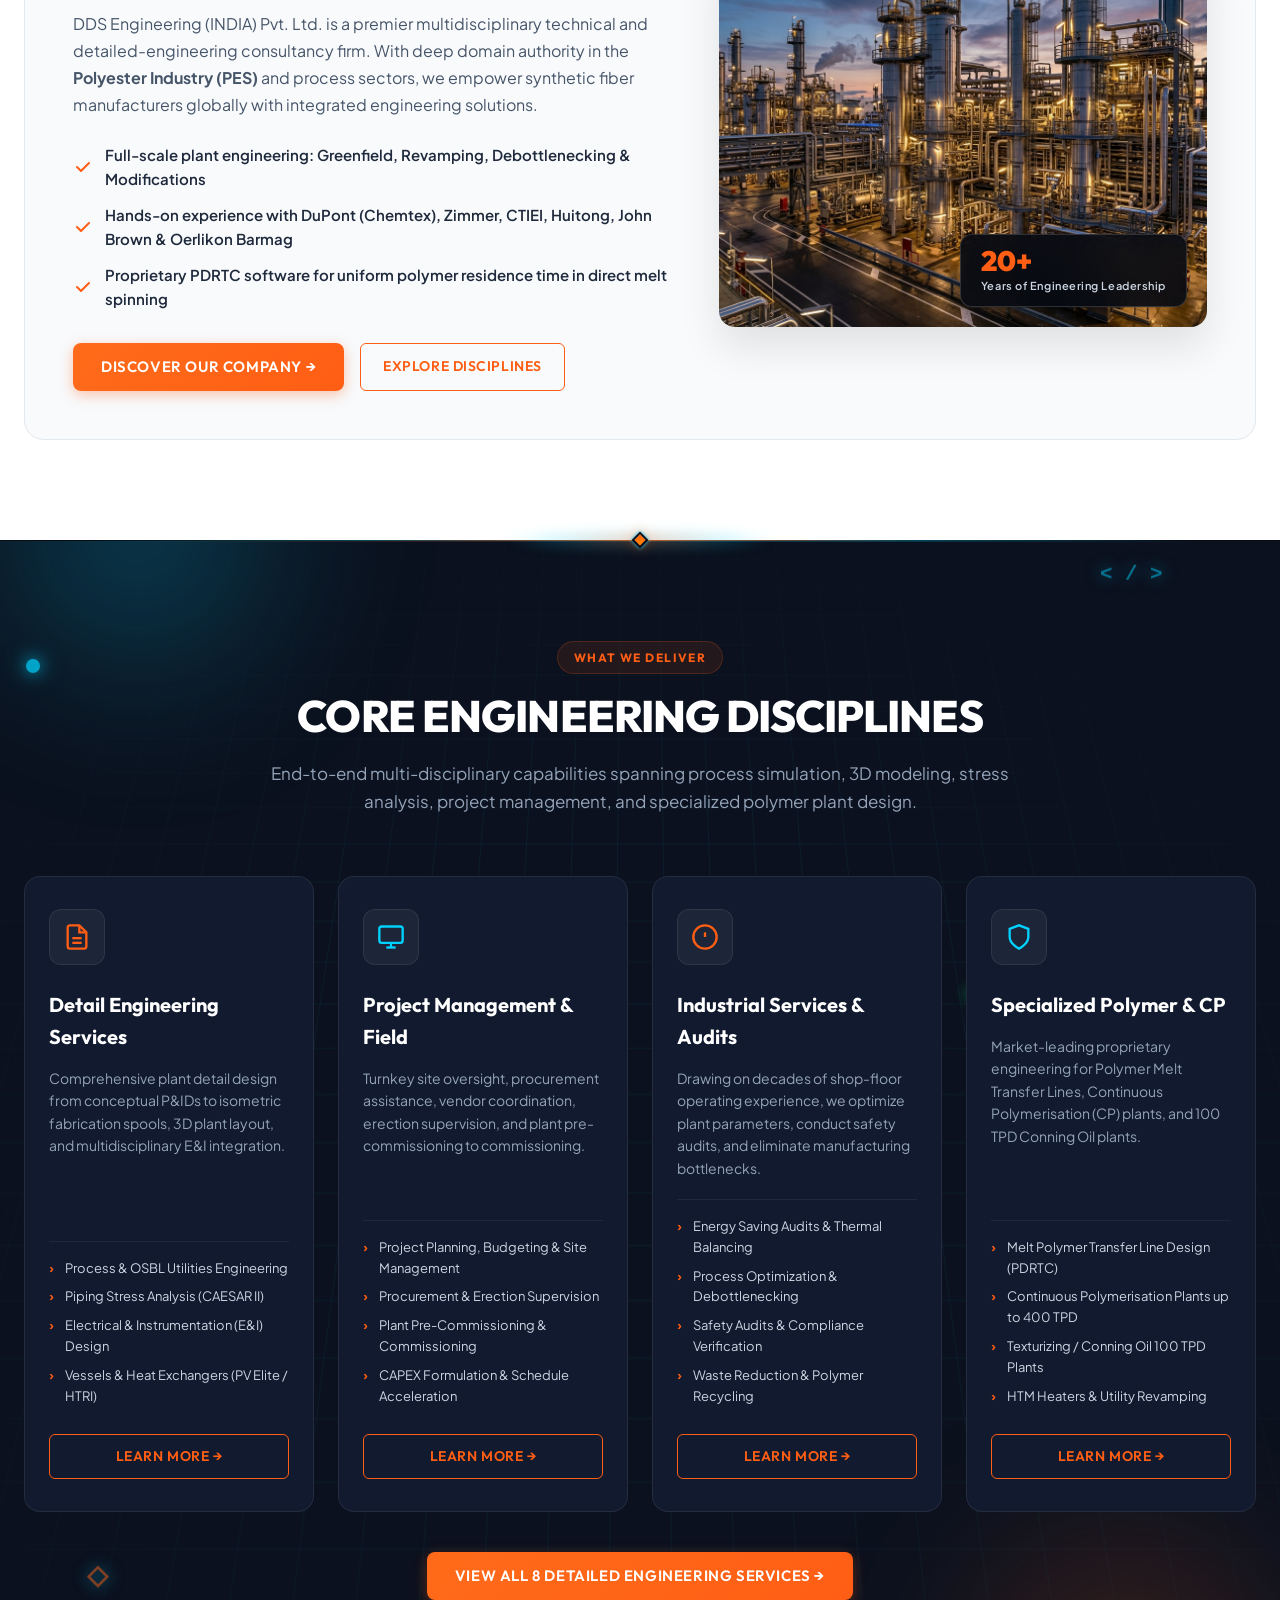
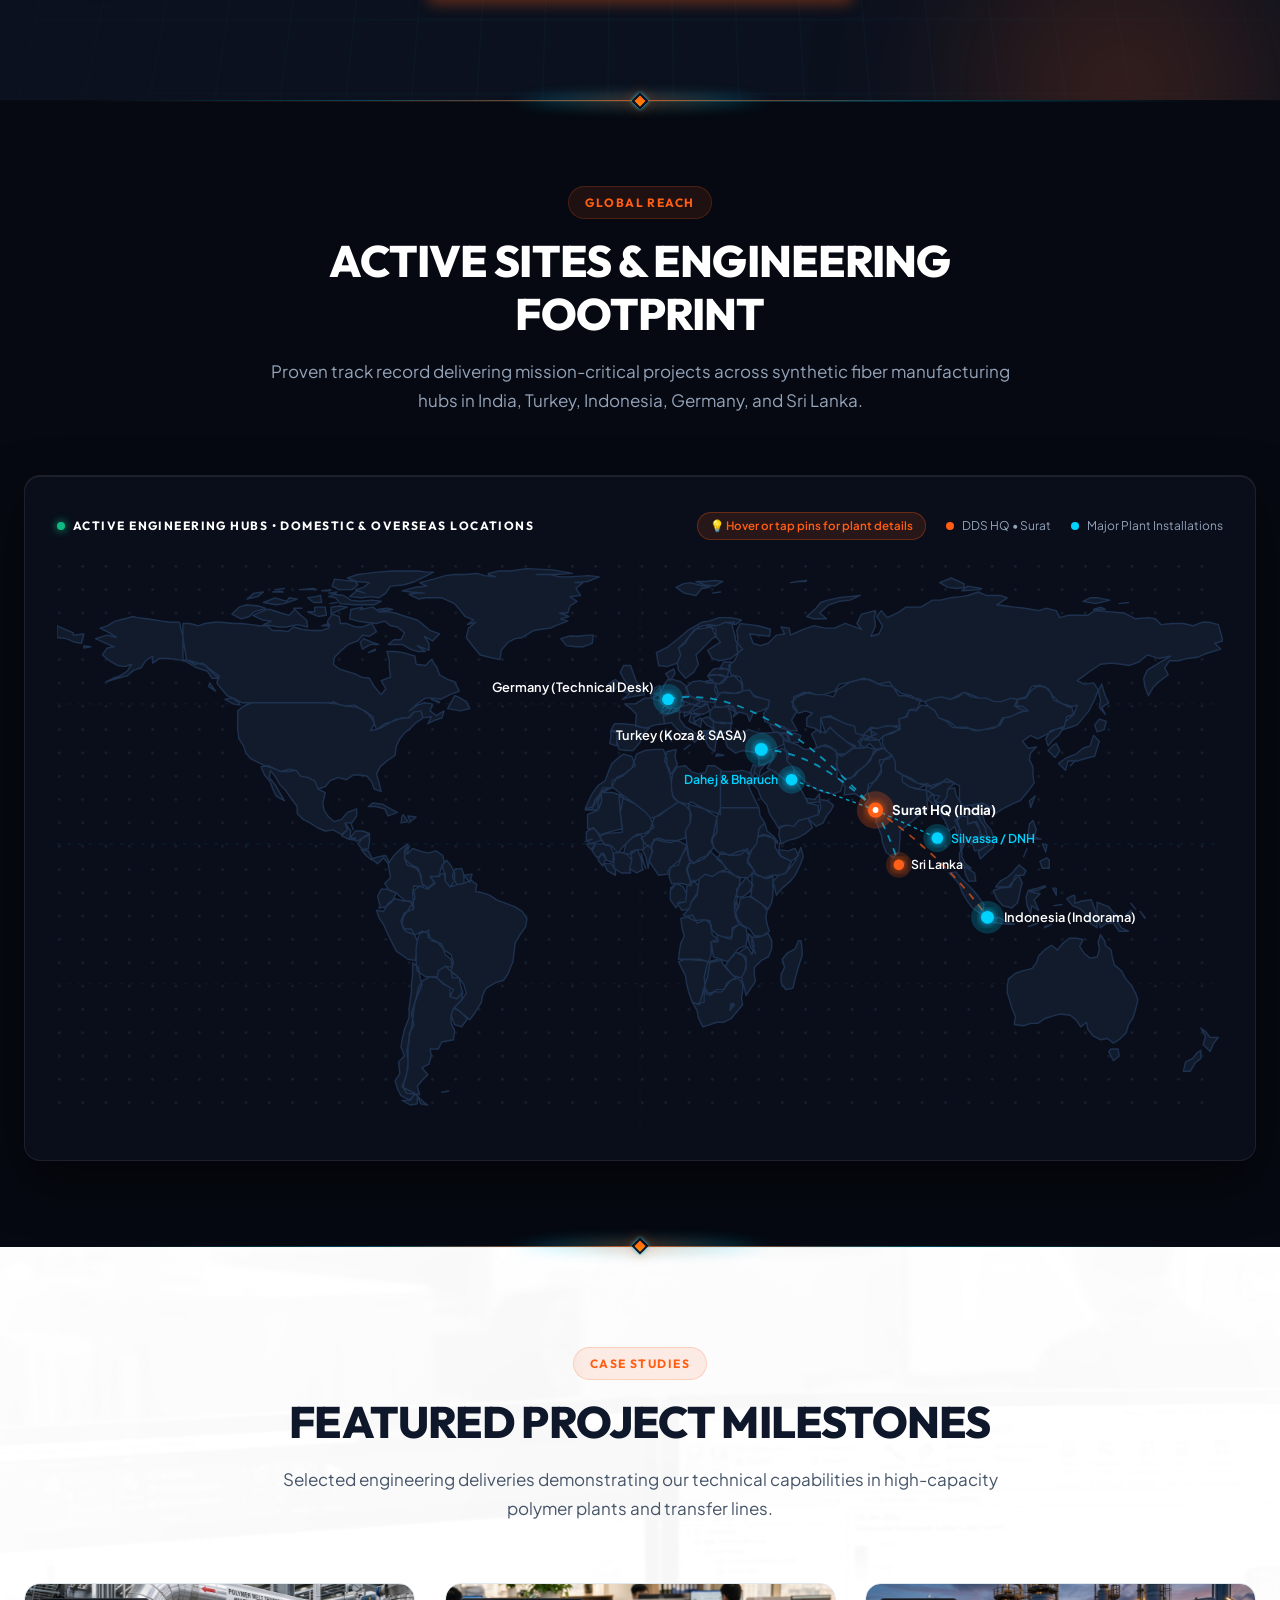
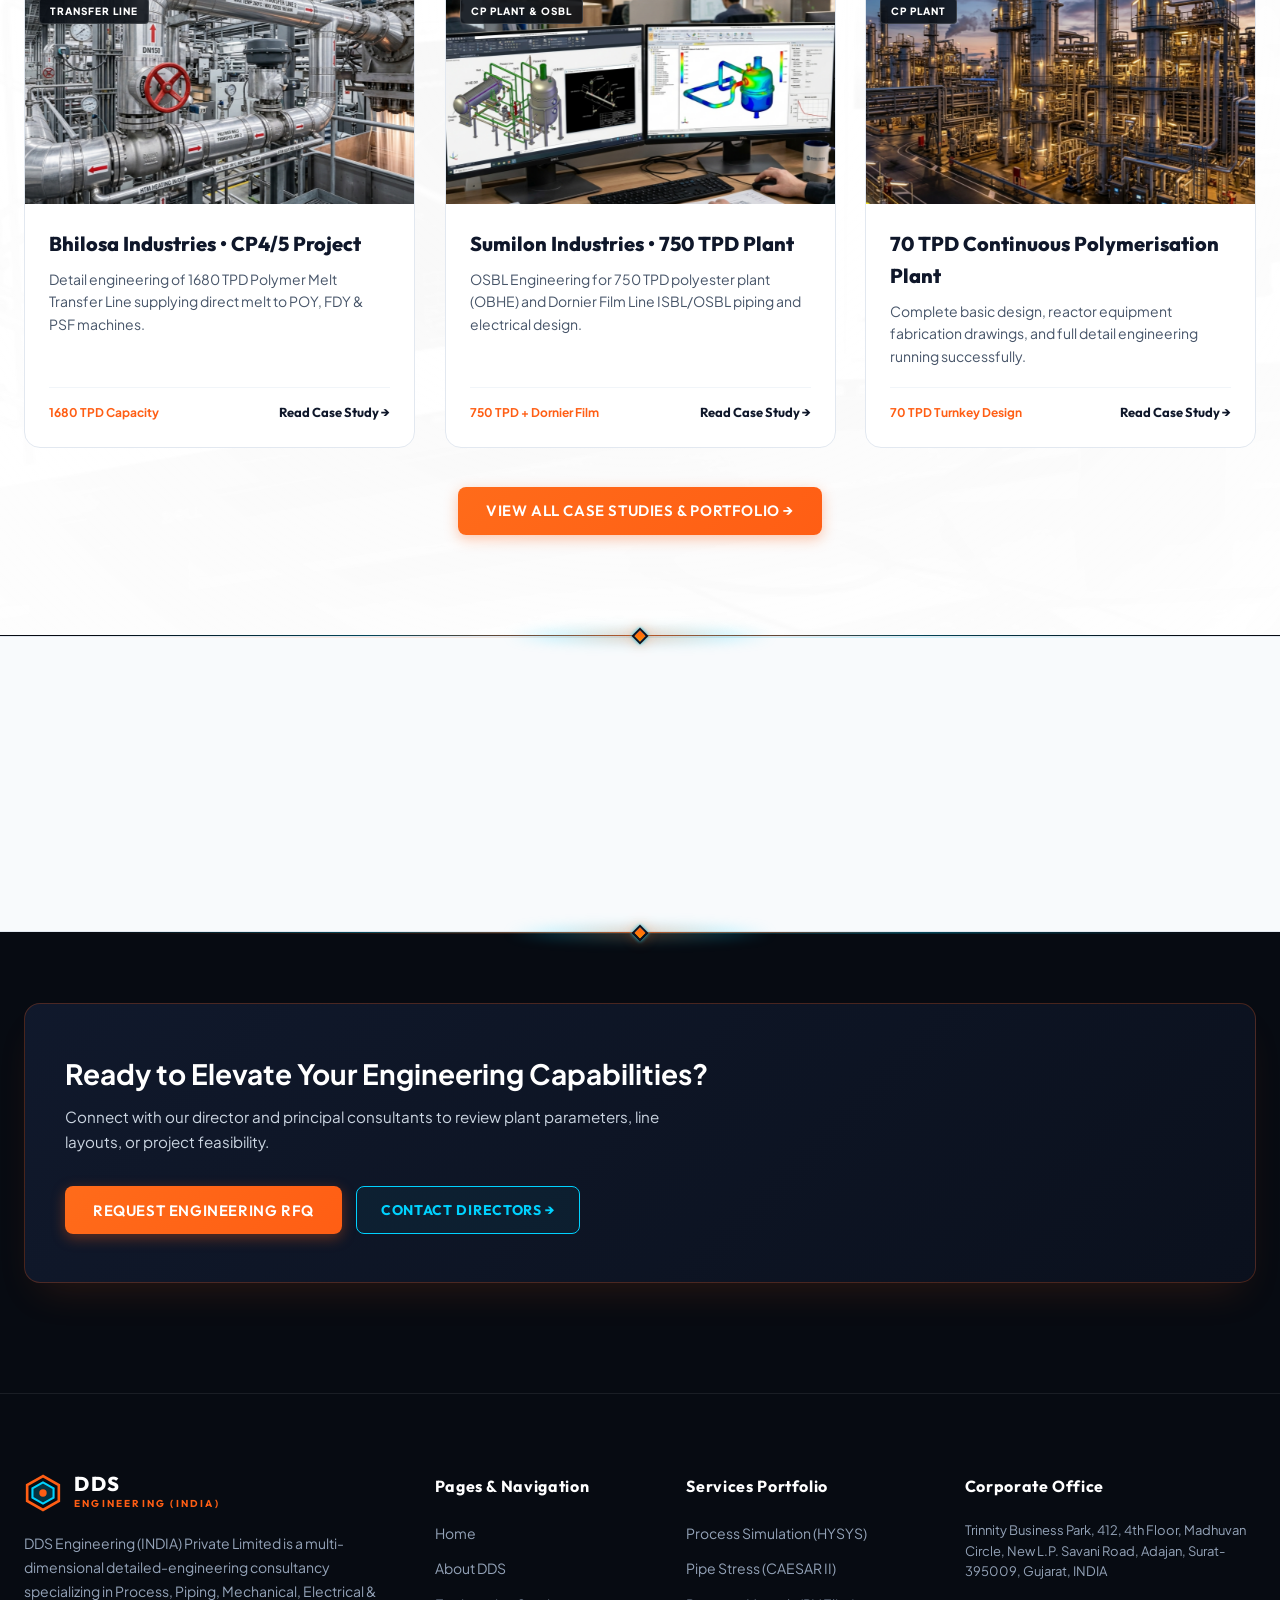
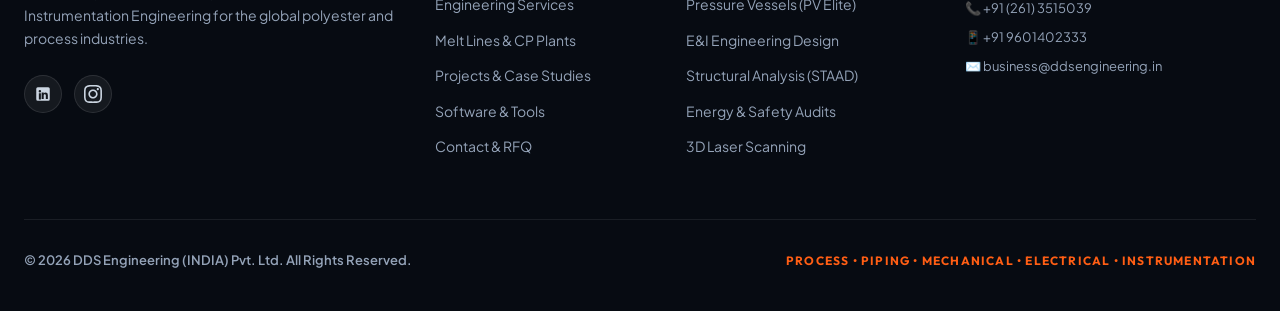
==== commit e86bcfc1: "feat: add modular theme editor with custom button color controls and 1-click production export" ====
--- a/index.html
+++ b/index.html
@@ -924,6 +924,7 @@
 
   <script src="animations.js" defer></script>
   <script src="script.js" defer></script>
+  <script src="theme-editor.js" defer></script>
 </body>
 
 </html>
--- a/styles.css
+++ b/styles.css
@@ -303,15 +303,16 @@
 }
 
 .btn-primary {
-  background: linear-gradient(135deg, #FF6B1A 0%, #FF5E14 100%);
-  color: #FFFFFF;
-  box-shadow: 0 4px 14px var(--accent-orange-glow);
+  background: var(--btn-bg, linear-gradient(135deg, #FF6B1A 0%, #FF5E14 100%));
+  color: var(--btn-text, #FFFFFF);
+  box-shadow: 0 4px 14px var(--btn-glow, var(--accent-orange-glow));
 }
 
 .btn-primary:hover {
-  background: linear-gradient(135deg, #FF7C33 0%, #E64C00 100%);
+  background: var(--btn-bg-hover, linear-gradient(135deg, #FF7C33 0%, #E64C00 100%));
+  color: var(--btn-text, #FFFFFF);
   transform: translateY(-2px);
-  box-shadow: 0 8px 25px var(--accent-orange-glow);
+  box-shadow: 0 8px 25px var(--btn-glow, var(--accent-orange-glow));
 }
 
 .btn-glow {
